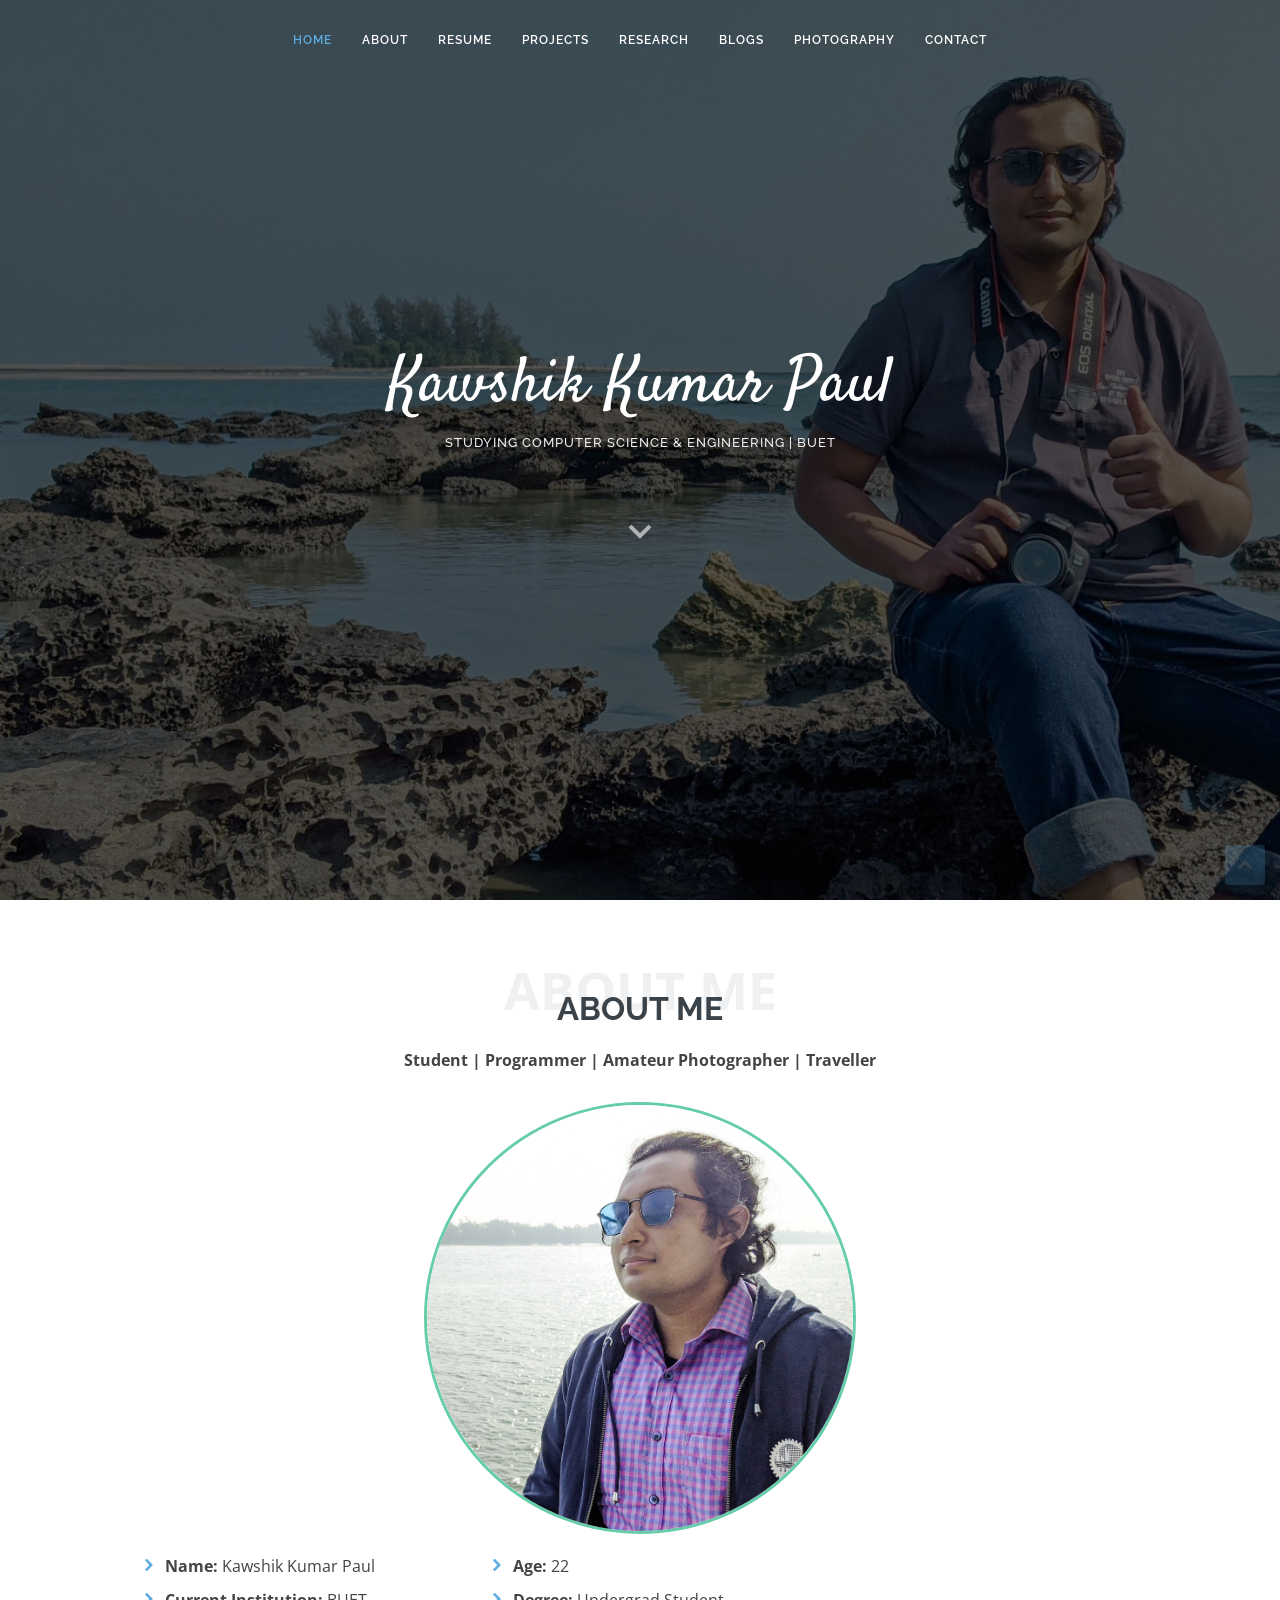
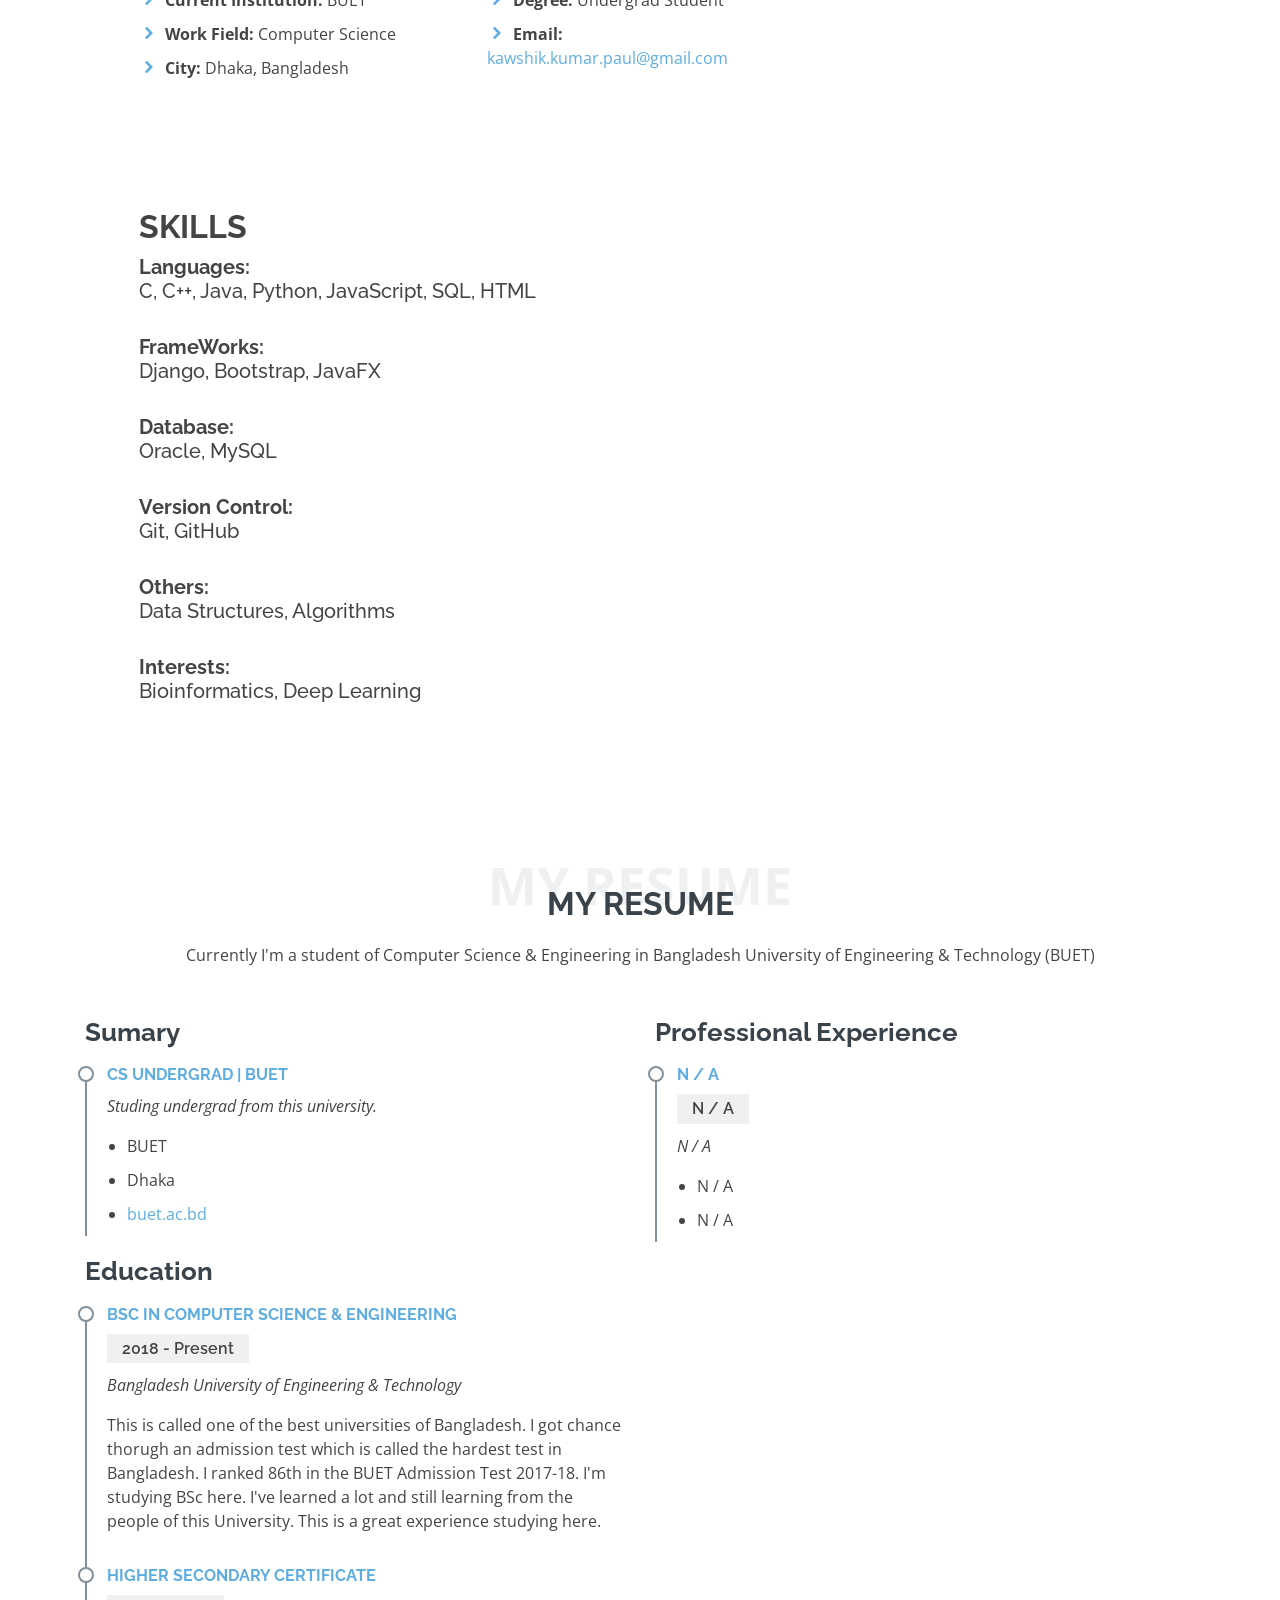
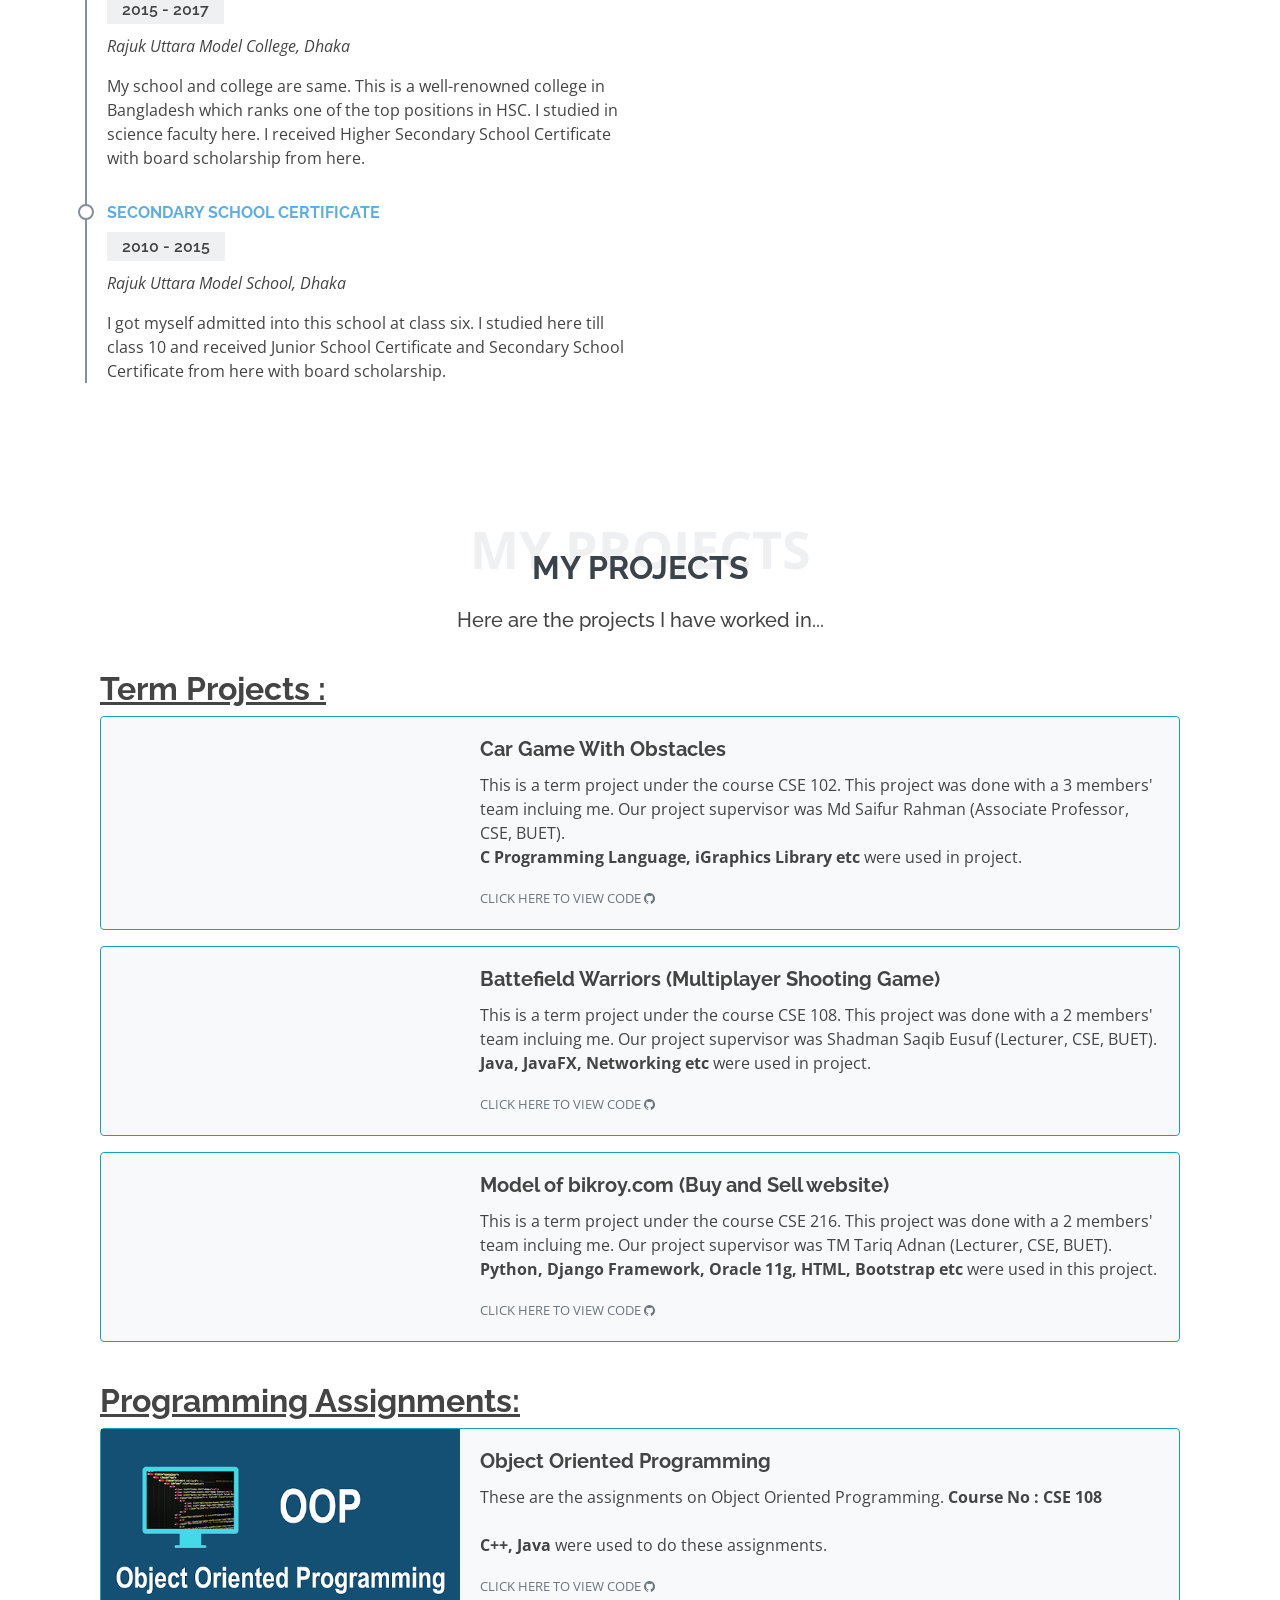
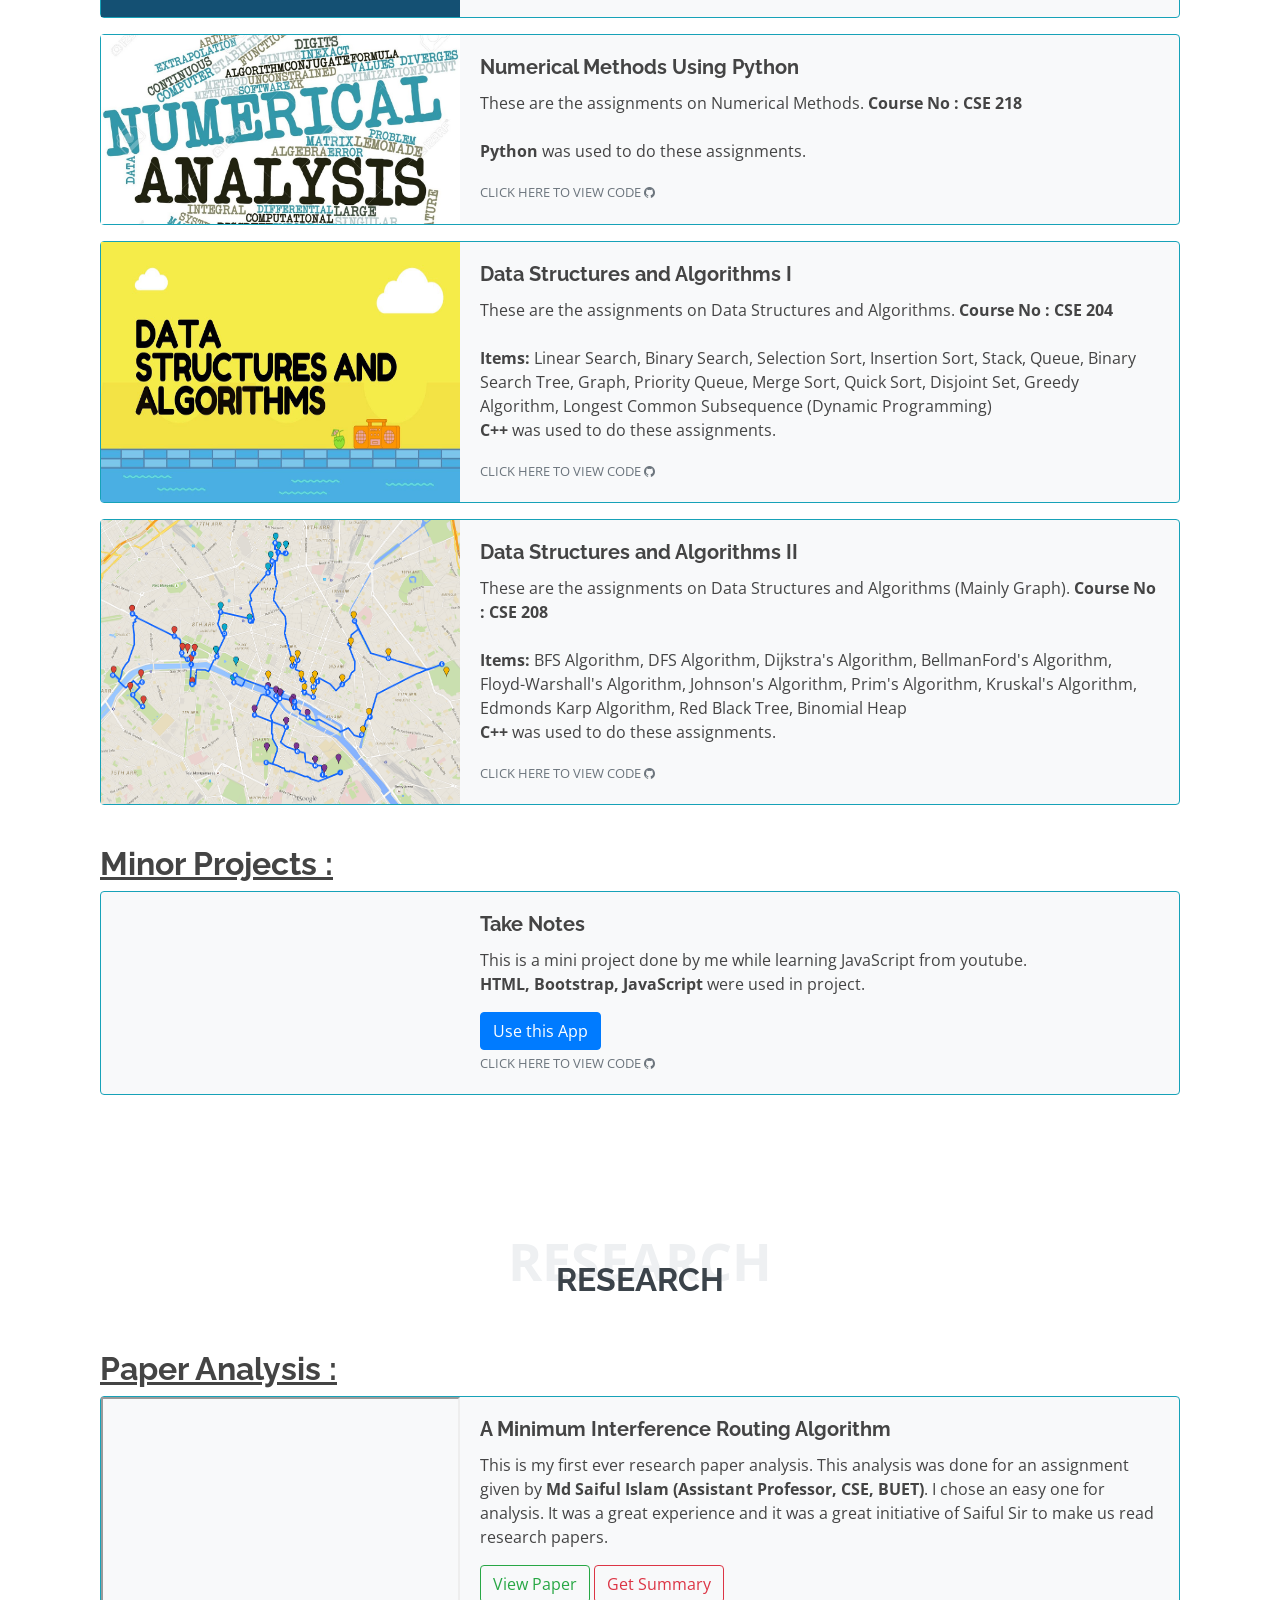
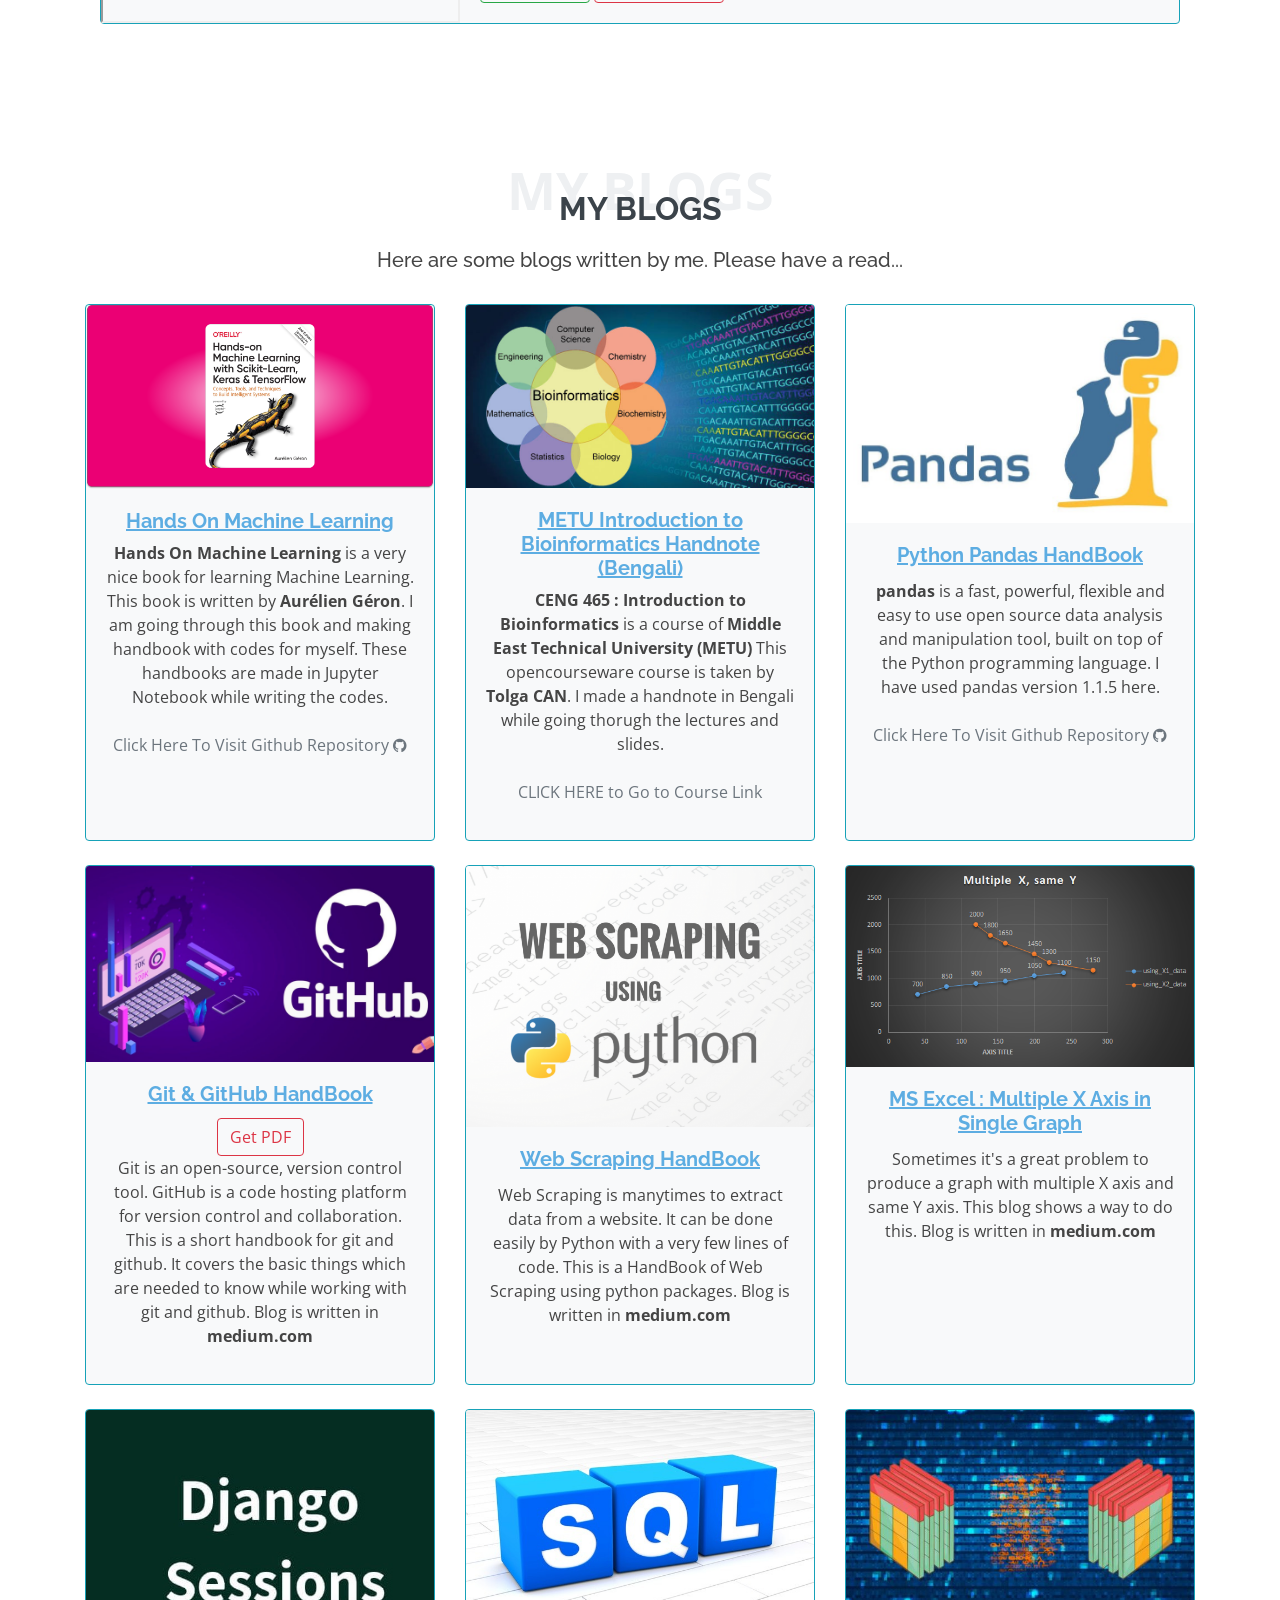
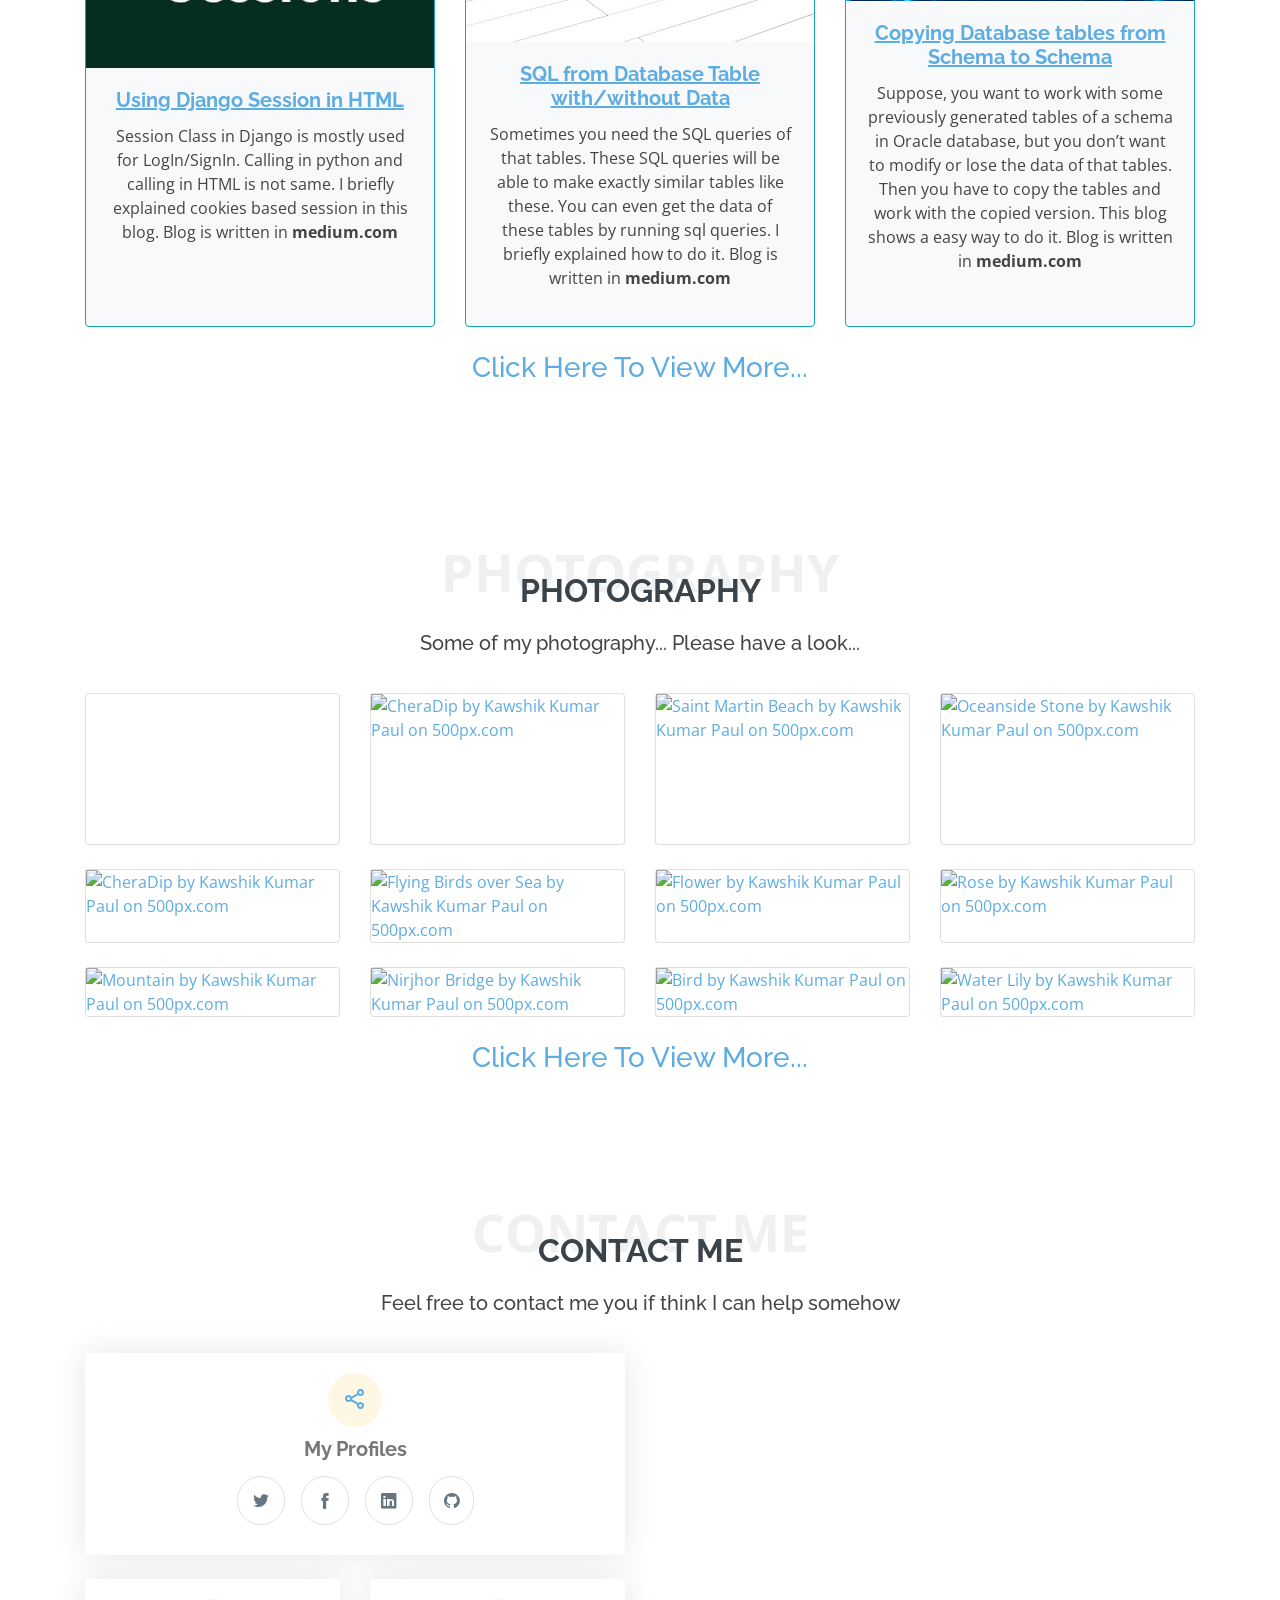
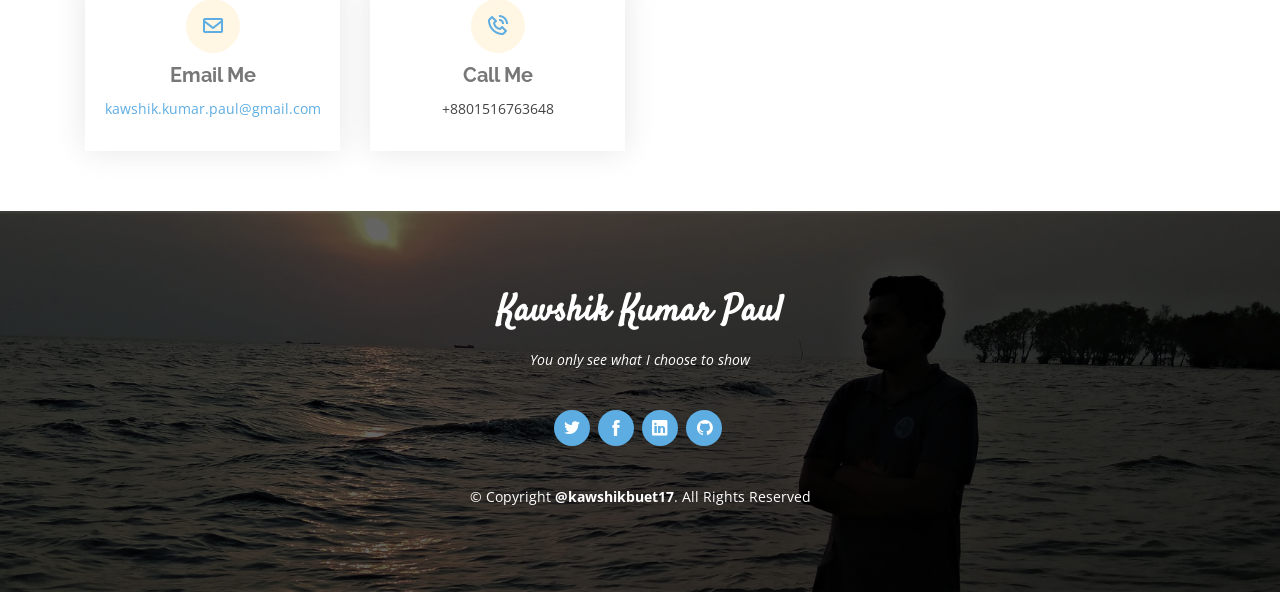
==== index.html @ 58dc5dfc "Portfolio Reuploaded" ====
<!DOCTYPE html>
<html lang="en">

<head>
  <meta charset="utf-8">
  <meta content="width=device-width, initial-scale=1.0, minimum-scale=1.0" name="viewport">

  <title>Kawshik Kumar Paul</title>
  <meta property="og:image" content="assets/img/hero-bg2.jpg">
  <meta content="Hi, I am Kawshik Kumar Paul. Welcome to my portfolio website. I am currently studying Computer Science & Engineering in Bangladesh University Of Engineering & Technology (BUET). This site contains my resume and some other stuffs (Photography, Blogs etc) of me." name="description">
  
  <meta content="" name="keywords">

  <!-- Favicons -->
  <link href="assets/img/myicon.jpg" rel="icon">
  <link href="assets/img/myicon.png" rel="icon">

  <!-- Google Fonts -->
  <link
    href="https://fonts.googleapis.com/css?family=Open+Sans:300,300i,400,400i,600,600i,700,700i|Raleway:300,300i,400,400i,500,500i,600,600i,700,700i|Satisfy"
    rel="stylesheet">

  <!-- Vendor CSS Files -->
  <link href="assets/vendor/bootstrap/css/bootstrap.min.css" rel="stylesheet">
  <link href="assets/vendor/icofont/icofont.min.css" rel="stylesheet">
  <link href="assets/vendor/boxicons/css/boxicons.min.css" rel="stylesheet">
  <link href="assets/vendor/owl.carousel/assets/owl.carousel.min.css" rel="stylesheet">
  <link href="assets/vendor/venobox/venobox.css" rel="stylesheet">

  <!-- Template Main CSS File -->
  <link href="assets/css/style.css" rel="stylesheet">

  <!-- =======================================================
  * Template Name: Laura - v2.2.0
  * Template URL: https://bootstrapmade.com/laura-free-creative-bootstrap-theme/
  * Author: BootstrapMade.com
  * License: https://bootstrapmade.com/license/
  ======================================================== -->
</head>

<body>
  <!-- Fb post embedding -->
  <div id="fb-root"></div>
  <script async defer crossorigin="anonymous" src="https://connect.facebook.net/en_US/sdk.js#xfbml=1&version=v9.0"
    nonce="M2SsOrXD"></script>
  <!-- Fb post embedding -->

  <!-- ======= Header ======= -->
  <header id="header" class="fixed-top  d-flex justify-content-center align-items-center header-transparent">

    <nav class="nav-menu d-none d-lg-block">
      <ul>
        <!-- <li class="active"><a href="index.html">Home</a></li> -->
        <li class="active"><a href="#hero">Home</a></li>
        <li><a href="#about">About</a></li>
        <li><a href="#resume">Resume</a></li>
        <li><a href="#projects">Projects</a></li>
        <li><a href="#research">Research</a></li>
        <li><a href="#blogs">Blogs</a></li>
        <li><a href="#photography">Photography</a></li>
        <li><a href="#contact">Contact</a></li>

      </ul>
    </nav><!-- .nav-menu -->

  </header><!-- End Header -->

  <!-- ======= Hero Section ======= -->
  <section id="hero">
    <div class="hero-container">
      <h1>Kawshik Kumar Paul</h1>
      <h2>Studying Computer Science & Engineering | BUET</h2>
      <a href="#about" class="btn-scroll scrollto" title="Scroll Down"><i class="bx bx-chevron-down"></i></a>
    </div>
  </section><!-- End Hero -->

  <main id="main">

    <!-- ======= About Me Section ======= -->
    <section id="about" class="about">
      <div class="container">

        <div class="section-title">
          <span>About Me</span>
          <h2>About Me</h2>
          <p><b>Student | Programmer | Amateur Photographer | Traveller</b></p>
        </div>

        <div class="col">
          <center>

          <!-- <div class="image col-lg-4 d-flex align-items-stretch justify-content-center justify-content-lg-start"></div> --> 

          <img src="assets/img/me.jpg" alt="Kawshik Image" class="rounded-circle" style="border-width: thick; border: medium solid mediumaquamarine; min-width: 200px; max-width: 40%; max-height: 40%;">
        
        </center>
        
          <div class="col-lg-8 d-flex flex-column align-items-stretch">
            <div class="content pl-lg-4 d-flex flex-column justify-content-center">
              <div class="row">
                <div class="col-lg-6">
                  <ul>
                    <li><i class="icofont-rounded-right"></i> <strong>Name:</strong> Kawshik Kumar Paul</li>
                    <li><i class="icofont-rounded-right"></i> <strong>Current Institution:</strong> BUET</li>
                    <li><i class="icofont-rounded-right"></i> <strong>Work Field:</strong> Computer Science</li>
                    <li><i class="icofont-rounded-right"></i> <strong>City:</strong> Dhaka, Bangladesh</li>
                  </ul>
                </div>
                <div class="col-lg-6">
                  <ul>
                    <li><i class="icofont-rounded-right"></i> <strong>Age:</strong> 22</li>
                    <li><i class="icofont-rounded-right"></i> <strong>Degree:</strong> Undergrad Student</li>
                    <li><i class="icofont-rounded-right"></i> <strong>Email:</strong> <a
                        href="mailto:kawshik.kumar.paul@gmail.com">kawshik.kumar.paul@gmail.com</a>
                    </li>
                    <!-- <li><i class="icofont-rounded-right"></i> <strong>Freelance:</strong> Available</li> -->
                  </ul>
                </div>
              </div>
              <div class="row mt-n4">
                <div class="col-md-6 mt-5 d-md-flex align-items-md-stretch">
                  <!-- <div class="count-box">
                    <i class="icofont-simple-smile" style="color: #20b38e;"></i>
                    <span data-toggle="counter-up">65</span>
                    <p><strong>Happy Clients</strong> consequuntur voluptas nostrum aliquid ipsam architecto ut.</p>
                  </div> -->
                </div>

                <div class="col-md-6 mt-5 d-md-flex align-items-md-stretch">
                  <!-- <div class="count-box">
                    <i class="icofont-document-folder" style="color: #8a1ac2;"></i>
                    <span data-toggle="counter-up">85</span>
                    <p><strong>Projects</strong> adipisci atque cum quia aspernatur totam laudantium et quia dere tan</p>
                  </div> -->
                </div>

                <div class="col-md-6 mt-5 d-md-flex align-items-md-stretch">
                  <!-- <div class="count-box">
                    <i class="icofont-clock-time" style="color: #2cbdee;"></i>
                    <span data-toggle="counter-up">12</span>
                    <p><strong>Years of experience</strong> aut commodi quaerat modi aliquam nam ducimus aut voluptate non vel</p>
                  </div> -->
                </div>

                <div class="col-md-6 mt-5 d-md-flex align-items-md-stretch">
                  <!-- <div class="count-box">
                    <i class="icofont-award" style="color: #ffb459;"></i>
                    <span data-toggle="counter-up">15</span>
                    <p><strong>Awards</strong> rerum asperiores dolor alias quo reprehenderit eum et nemo pad der</p>
                  </div> -->
                </div>
              </div>
            </div><!-- End .content-->

            <div class="skills-content pl-lg-4">
              <h2><b>SKILLS</b></h2>
              <h5><b>Languages:</b><br> C, C++, Java, Python, JavaScript, SQL, HTML</h5><br>
              <h5><b>FrameWorks:</b><br> Django, Bootstrap, JavaFX</h5><br>
              <h5><b>Database:</b><br> Oracle, MySQL</h5><br>
              <h5><b>Version Control:</b><br> Git, GitHub</h5><br>
              <h5><b>Others:</b><br> Data Structures, Algorithms</h5><br>
              <h5><b>Interests:</b><br> Bioinformatics, Deep Learning</h5><br>
            </div>

          </div>
        </div>

      </div>
    </section><!-- End About Me Section -->

    <!-- ======= My Resume Section ======= -->
    <section id="resume" class="resume">
      <div class="container">

        <div class="section-title">
          <span>My Resume</span>
          <h2>My Resume</h2>
          <p>Currently I'm a student of Computer Science & Engineering in Bangladesh University of Engineering &
            Technology (BUET)</p>
        </div>

        <div class="row">
          <div class="col-lg-6">
            <h3 class="resume-title">Sumary</h3>
            <div class="resume-item pb-0">
              <h4>CS Undergrad | BUET</h4>
              <p><em>Studing undergrad from this university.</em></p>
              <p>
              <ul>
                <li>BUET</li>
                <li>Dhaka</li>
                <li><a href="https://buet.ac.bd">buet.ac.bd</a></li>
              </ul>
              </p>
            </div>

            <h3 class="resume-title">Education</h3>
            <div class="resume-item">
              <h4>BSc in Computer Science & Engineering</h4>
              <h5>2018 - Present</h5>
              <p><em>Bangladesh University of Engineering & Technology</em></p>
              <p>This is called one of the best universities of Bangladesh. I got chance thorugh an admission test which is
                called the hardest test in Bangladesh. I ranked 86th in the BUET Admission Test 2017-18. I'm studying
                BSc here. I've learned a lot and still learning from the people of this University. This is a great
                experience studying here.</p>
            </div>
            <div class="resume-item">
              <h4>Higher Secondary Certificate</h4>
              <h5>2015 - 2017</h5>
              <p><em>Rajuk Uttara Model College, Dhaka</em></p>
              <p>My school and college are same. This is a well-renowned college in Bangladesh which ranks one of the
                top
                positions in HSC. I studied in science faculty here. I received Higher Secondary School Certificate with
                board scholarship from here.</p>
            </div>
            <div class="resume-item">
              <h4>Secondary School Certificate</h4>
              <h5>2010 - 2015</h5>
              <p><em>Rajuk Uttara Model School, Dhaka</em></p>
              <p>I got myself admitted into this school at class six. I studied here till class 10 and received Junior
                School Certificate and Secondary School Certificate from here with board scholarship.</p>
            </div>
          </div>
          <div class="col-lg-6">
            <h3 class="resume-title">Professional Experience</h3>
            <div class="resume-item">
              <h4>N / A</h4>
              <h5>N / A</h5>
              <p><em>N / A</em></p>
              <p>
              <ul>
                <li>N / A</li>
                <li>N / A</li>
              </ul>
              </p>
            </div>
          </div>
        </div>

      </div>
    </section><!-- End My Resume Section -->

    <!-- ======= My Services Section ======= -->
    <section id="projects" class="projects">
      <div class="container">

        <div class="section-title">
          <span>My Projects</span>
          <h2>My Projects</h2>
          <h5>
            <p>Here are the projects I have worked in...</p>
          </h5>
        </div>

        <div class="col">
          <h2><b><u>Term Projects :</u></b></h2>

          <div class="card mb-3 bg-light border-info" style="max-width: 100%; border-width: 1px;">
            <div class="row no-gutters">
              <div class="col-md-4">
                <iframe width="100%" height="100%" src="https://www.youtube.com/embed/dOCdwkVy5aM" frameborder="0"
                  allow="accelerometer; autoplay; clipboard-write; encrypted-media; gyroscope; picture-in-picture"
                  allowfullscreen></iframe>
              </div>
              <div class="col-md-8">
                <div class="card-body">
                  <h5 class="card-title"><b>Car Game With Obstacles</b></h5>
                  <p class="card-text">This is a term project under the course CSE 102. This project was done with a 3
                    members' team incluing me. Our project supervisor was Md Saifur Rahman (Associate Professor, CSE,
                    BUET).<br><b>C Programming Language, iGraphics Library etc</b> were used in project.</p>
                  <p class="card-text"><a href="https://github.com/kawshikbuet17/iGraphics" target="_blank"><small
                        class="text-muted">CLICK HERE TO VIEW CODE <i class="fa fa-github"></i></small></a></p>
                </div>
              </div>
            </div>
          </div>

          <div class="card mb-3 bg-light border-info" style="max-width: 100%; border-width: 1px;">
            <div class="row no-gutters">
              <div class="col-md-4">
                <iframe width="100%" height="100%" src="https://www.youtube.com/embed/uCixOqLpTJo" frameborder="0"
                  allow="accelerometer; autoplay; clipboard-write; encrypted-media; gyroscope; picture-in-picture"
                  allowfullscreen></iframe>
              </div>
              <div class="col-md-8">
                <div class="card-body">
                  <h5 class="card-title"><b>Battefield Warriors (Multiplayer Shooting Game)</b></h5>
                  <p class="card-text">This is a term project under the course CSE 108. This project was done with a 2
                    members' team incluing me. Our project supervisor was Shadman Saqib Eusuf (Lecturer, CSE,
                    BUET).<br><b>Java, JavaFX, Networking etc</b> were used in project.</p>
                  <p class="card-text"><a href="https://github.com/kawshikbuet17/" target="_blank"><small
                        class="text-muted">CLICK HERE TO VIEW CODE <i class="fa fa-github"></i></small></a></p>
                </div>
              </div>
            </div>
          </div>

          <div class="card mb-3 bg-light border-info" style="max-width: 100%; border-width: 1px;">
            <div class="row no-gutters">
              <div class="col-md-4">
                <iframe width="100%" height="100%" src="https://www.youtube.com/embed/22NUn9adYPw" frameborder="0"
                  allow="accelerometer; autoplay; clipboard-write; encrypted-media; gyroscope; picture-in-picture"
                  allowfullscreen></iframe>
              </div>
              <div class="col-md-8">
                <div class="card-body">
                  <h5 class="card-title"><b>Model of bikroy.com (Buy and Sell website)</b></h5>
                  <p class="card-text">This is a term project under the course CSE 216. This project was done with a 2
                    members' team incluing me. Our project supervisor was TM Tariq Adnan (Lecturer, CSE,
                    BUET).<br><b>Python, Django Framework, Oracle 11g, HTML, Bootstrap etc</b> were used in this
                    project.</p>
                  <p class="card-text"><a href="https://github.com/kawshikbuet17/bikroy" target="_blank"><small
                        class="text-muted">CLICK HERE TO VIEW CODE <i class="fa fa-github"></i></small></a></p>
                </div>
              </div>
            </div>
          </div>

          <br>
          <h2><b><u>Programming Assignments:</u></b></h2>
          <div class="card mb-3 bg-light border-info" style="max-width: 100%; border-width: 1px;">
            <div class="row no-gutters">
              <div class="col-md-4">
                <img src="assets/img/projects/oop.png" height="100%" width="100%" alt="">
              </div>
              <div class="col-md-8">
                <div class="card-body">
                  <h5 class="card-title"><b>Object Oriented Programming</b></h5>
                  <p class="card-text">These are the assignments on Object Oriented Programming. <b>Course No : CSE
                      108</b> <br><br> <b>C++, Java</b> were used to do these assignments.</p>
                  <p class="card-text"><a href="https://github.com/kawshikbuet17/CSE_108" target="_blank"><small
                        class="text-muted">CLICK HERE TO VIEW CODE <i class="fa fa-github"></i></small></a></p>
                </div>
              </div>
            </div>
          </div>
          <div class="card mb-3 bg-light border-info" style="max-width: 100%; border-width: 1px;">
            <div class="row no-gutters">
              <div class="col-md-4">
                <img src="assets/img/projects/numerical_analysis.jpg" height="100%" width="100%" alt="">
              </div>
              <div class="col-md-8">
                <div class="card-body">
                  <h5 class="card-title"><b>Numerical Methods Using Python</b></h5>
                  <p class="card-text">These are the assignments on Numerical Methods.<b> Course No : CSE 218</b>
                    <br><br> <b>Python</b> was used to do these assignments.
                  </p>
                  <p class="card-text"><a href="https://github.com/kawshikbuet17/CSE_218" target="_blank"><small
                        class="text-muted">CLICK HERE TO VIEW CODE <i class="fa fa-github"></i></small></a></p>
                </div>
              </div>
            </div>
          </div>

          <div class="card mb-3 bg-light border-info" style="max-width: 100%; border-width: 1px;">
            <div class="row no-gutters">
              <div class="col-md-4">
                <img src="assets/img/projects/dsai.jpeg" height="100%" width="100%" alt="">
              </div>
              <div class="col-md-8">
                <div class="card-body">
                  <h5 class="card-title"><b>Data Structures and Algorithms I</b></h5>
                  <p class="card-text">These are the assignments on Data Structures and Algorithms.<b> Course No : CSE
                      204</b>
                    <br>
                    <br><b>Items:</b> Linear Search, Binary Search, Selection Sort, Insertion Sort, Stack, Queue, Binary
                    Search Tree, Graph, Priority Queue, Merge Sort, Quick Sort, Disjoint Set, Greedy Algorithm, Longest
                    Common Subsequence (Dynamic Programming)
                    <br>
                    <b>C++</b> was used to do these assignments.
                  </p>
                  <p class="card-text"><a href="https://github.com/kawshikbuet17/CSE_204" target="_blank"><small
                        class="text-muted">CLICK HERE TO VIEW CODE <i class="fa fa-github"></i></small></a></p>
                </div>
              </div>
            </div>
          </div>
          <div class="card mb-3 bg-light border-info" style="max-width: 100%; border-width: 1px;">
            <div class="row no-gutters">
              <div class="col-md-4">
                <img src="assets/img/projects/dsaii.png" height="100%" width="100%" alt="">
              </div>
              <div class="col-md-8">
                <div class="card-body">
                  <h5 class="card-title"><b>Data Structures and Algorithms II</b></h5>
                  <p class="card-text">These are the assignments on Data Structures and Algorithms (Mainly Graph).<b>
                      Course No : CSE 208</b>
                    <br><br><b>Items:</b> BFS Algorithm, DFS Algorithm, Dijkstra's Algorithm, BellmanFord's Algorithm,
                    Floyd-Warshall's Algorithm, Johnson's Algorithm, Prim's Algorithm, Kruskal's Algorithm, Edmonds Karp
                    Algorithm, Red Black Tree, Binomial Heap
                    <br><b>C++</b> was used to do these assignments.
                  </p>
                  <p class="card-text"><a href="https://github.com/kawshikbuet17/CSE_208" target="_blank"><small
                        class="text-muted">CLICK HERE TO VIEW CODE <i class="fa fa-github"></i></small></a></p>
                </div>
              </div>
            </div>
          </div>

          <br>
          <h2><b><u>Minor Projects :</u></b></h2>
          <div class="card mb-3 bg-light border-info" style="max-width: 100%; border-width: 1px;">
            <div class="row no-gutters">
              <div class="col-md-4">
                <iframe width="100%" height="100%" src="https://www.youtube.com/embed/qnLALrU5X2U" frameborder="0"
                  allow="accelerometer; autoplay; clipboard-write; encrypted-media; gyroscope; picture-in-picture"
                  allowfullscreen></iframe>
              </div>
              <div class="col-md-8">
                <div class="card-body">
                  <h5 class="card-title"><b>Take Notes</b></h5>
                  <p class="card-text">This is a mini project done by me while learning JavaScript from
                    youtube.<br><b>HTML, Bootstrap, JavaScript</b> were used in project.</p>
                  <a href="assets/projects/take_notes/take_notes.html" target="_blank" type="button"
                    class="btn btn-primary">Use this App</a>
                  <p class="card-text"><a href="https://github.com/kawshikbuet17/iGraphics" target="_blank"><small
                        class="text-muted">CLICK HERE TO VIEW CODE <i class="fa fa-github"></i></small></a></p>
                </div>
              </div>
            </div>
          </div>
        </div>
      </div>
    </section><!-- End My Services Section -->

    <!-- ======= Testimonials Section ======= -->
    <!-- <section id="testimonials" class="testimonials">
      <div class="container">

        <div class="owl-carousel testimonials-carousel">

          <div class="testimonial-item">
            <img src="assets/img/testimonials/testimonials-1.jpg" class="testimonial-img" alt="">
            <h3>Saul Goodman</h3>
            <h4>Ceo &amp; Founder</h4>
            <p>
              <i class="bx bxs-quote-alt-left quote-icon-left"></i>
              Proin iaculis purus consequat sem cure digni ssim donec porttitora entum suscipit rhoncus. Accusantium quam, ultricies eget id, aliquam eget nibh et. Maecen aliquam, risus at semper.
              <i class="bx bxs-quote-alt-right quote-icon-right"></i>
            </p>
          </div>

          <div class="testimonial-item">
            <img src="assets/img/testimonials/testimonials-2.jpg" class="testimonial-img" alt="">
            <h3>Sara Wilsson</h3>
            <h4>Designer</h4>
            <p>
              <i class="bx bxs-quote-alt-left quote-icon-left"></i>
              Export tempor illum tamen malis malis eram quae irure esse labore quem cillum quid cillum eram malis quorum velit fore eram velit sunt aliqua noster fugiat irure amet legam anim culpa.
              <i class="bx bxs-quote-alt-right quote-icon-right"></i>
            </p>
          </div>

          <div class="testimonial-item">
            <img src="assets/img/testimonials/testimonials-3.jpg" class="testimonial-img" alt="">
            <h3>Jena Karlis</h3>
            <h4>Store Owner</h4>
            <p>
              <i class="bx bxs-quote-alt-left quote-icon-left"></i>
              Enim nisi quem export duis labore cillum quae magna enim sint quorum nulla quem veniam duis minim tempor labore quem eram duis noster aute amet eram fore quis sint minim.
              <i class="bx bxs-quote-alt-right quote-icon-right"></i>
            </p>
          </div>

          <div class="testimonial-item">
            <img src="assets/img/testimonials/testimonials-4.jpg" class="testimonial-img" alt="">
            <h3>Matt Brandon</h3>
            <h4>Freelancer</h4>
            <p>
              <i class="bx bxs-quote-alt-left quote-icon-left"></i>
              Fugiat enim eram quae cillum dolore dolor amet nulla culpa multos export minim fugiat minim velit minim dolor enim duis veniam ipsum anim magna sunt elit fore quem dolore labore illum veniam.
              <i class="bx bxs-quote-alt-right quote-icon-right"></i>
            </p>
          </div>

          <div class="testimonial-item">
            <img src="assets/img/testimonials/testimonials-5.jpg" class="testimonial-img" alt="">
            <h3>John Larson</h3>
            <h4>Entrepreneur</h4>
            <p>
              <i class="bx bxs-quote-alt-left quote-icon-left"></i>
              Quis quorum aliqua sint quem legam fore sunt eram irure aliqua veniam tempor noster veniam enim culpa labore duis sunt culpa nulla illum cillum fugiat legam esse veniam culpa fore nisi cillum quid.
              <i class="bx bxs-quote-alt-right quote-icon-right"></i>
            </p>
          </div>

        </div>

      </div>
    </section> -->
    <!-- End Testimonials Section -->

    <!-- ======= My Portfolio Section ======= -->
    <section id="research" class="research">
      <div class="container">

        <div class="section-title">
          <span>Research</span>
          <h2>Research</h2>

          <!-- <h5>
            <p>No Research Work Available :) </p>
          </h5> -->

        </div>

        <div class="col">
          <h2><b><u>Paper Analysis :</u></b></h2>

          <div class="card mb-3 bg-light border-info" style="max-width: 100%; border-width: 1px;">
            <div class="row no-gutters">
              <div class="col-md-4">
                <iframe width="100%" height="100%" src="assets/blogs/routing_algo_summary.pdf" type="application/pdf"></iframe>
              </div>
              <div class="col-md-8">
                <div class="card-body">
                  <h5 class="card-title"><b>A Minimum Interference Routing Algorithm</b></h5>
                  <p class="card-text">This is my first ever research paper analysis. This analysis was done for an assignment given by <b>Md Saiful Islam (Assistant Professor, CSE, BUET)</b>. I chose an easy one for analysis. It was a great experience and it was a great initiative of Saiful Sir to make us read research papers.<br>
                  </p>
                  <a href="https://www.researchgate.net/publication/4081286_A_Minimum_Interference_Routing_algorithm" target="_blank" type="button" class="btn btn-outline-success">View Paper</a>
                  <a href="assets/blogs/routing_algo_summary.pdf" target="_blank" type="button" class="btn btn-outline-danger">Get Summary</a>
                  
                </div>
              </div>
            </div>
          </div>
        </div>

      </div>
    </section><!-- End My Portfolio Section -->


    <!-- ======= My Portfolio Section ======= -->
    <section id="blogs" class="blogs">
      <div class="container">

        <div class="section-title">
          <span>My Blogs</span>
          <h2>My Blogs</h2>
          <center>
            <h5>Here are some blogs written by me. Please have a read...</h5><br>
            <div class="row row-cols-1 row-cols-md-3">
              <div class="col mb-4">
                <div class="card h-100  bg-light mb-3 border-info" style="border-width: 1px;">
                  <img src="assets/img/blogs/hands_on_ml_blog.jpg" class="card-img-top" alt="GitHub Image">
                  <div class="card-body">


                    <!-- Button trigger modal -->
                    <a href="/assets/blogs/" data-toggle="modal"
                      data-target="#staticBackdrop">
                      <h5><b><u>Hands On Machine
                            Learning</u></b></h5>
                    </a>

                    <!-- Modal -->
                    <div class="modal fade" id="staticBackdrop" data-backdrop="static" data-keyboard="false"
                      tabindex="-1" aria-labelledby="staticBackdropLabel" aria-hidden="true">
                      <div class="modal-dialog modal-dialog-centered modal-dialog-scrollable">
                        <div class="modal-content">
                          <div class="modal-header">
                            <h5 class="modal-title" id="staticBackdropLabel">Hands On Machine Learning</h5>
                            <!-- <button type="button" class="close" data-dismiss="modal" aria-label="Close">
                              <span aria-hidden="true">&times;</span> -->
                            <button type="button" data-dismiss="modal">&#10060;</button>
                            </button>
                          </div>
                          <div class="modal-body">
                            <p>This book pdf is kept in my WPS Office drive with line highlights and annotations. You can read online via browser without downloading.</p>
                            <h5> <a class="btn btn-danger my-2" href="https://s.docworkspace.com/d/IC3k1KlVgP_EgQY?from=drive 
                              [File] Hands-On Machine Learning with Scikit-Learn, Keras, and TensorFlow, 2nd Edition by Aurélien Géron (z-lib.org).pdf" target="_blank">Book PDF (Read Online)</a> </h5>
                            <hr>

                            <h5>Chapter 2 : End to End ML Project</h5>
                            <p>This ML Project is done with the Housing Dataset of California. <a
                                href="https://github.com/kawshikbuet17/Hands_On_Machine_Learning" target="_blank"
                                role="button" class="btn btn-info popover-test" title="Popover title"
                                data-content="Popover body content is set in this attribute.">Click Here</a> to see the
                              handbook.</p>
                            <p>To view code from github <a
                                href="https://github.com/kawshikbuet17/Hands_On_Machine_Learning" target="_blank"
                                role="button" class="btn btn-success popover-test" title="Popover title"
                                data-content="Popover body content is set in this attribute.">Click Here <i
                                  class="fa fa-github"></i></a></p>
                            <hr>

                            <h5>Chapter 3 : Classification</h5>
                            <p>This ML Project is done with the MNIST Dataset <a
                                href="https://github.com/kawshikbuet17/Hands_On_Machine_Learning" target="_blank"
                                role="button" class="btn btn-info popover-test" title="Popover title"
                                data-content="Popover body content is set in this attribute.">Click Here</a> to see the
                              handbook.</p>
                            <p>To view code from github <a
                                href="https://github.com/kawshikbuet17/Hands_On_Machine_Learning" target="_blank"
                                role="button" class="btn btn-success popover-test" title="Popover title"
                                data-content="Popover body content is set in this attribute.">Click Here <i
                                  class="fa fa-github"></i></a></p>

                          </div>
                          <div class="modal-footer">
                            <button type="button" class="btn btn-secondary" data-dismiss="modal">Close</button>
                          </div>
                        </div>
                      </div>
                    </div>

                    <p class="card-text"><b>Hands On Machine Learning</b> is a very nice book for learning Machine
                      Learning. This book is written by <b>Aurélien Géron</b>. I am going through this book and making
                      handbook with codes for myself. These handbooks are made in Jupyter Notebook while writing the
                      codes.<br><br><a href="https://github.com/kawshikbuet17/Hands_On_Machine_Learning" target="_blank"
                        class="text-muted">Click Here To Visit Github Repository <i class="fa fa-github"></i></a>
                    </p>
                  </div>
                </div>
              </div>


              <div class="col mb-4">
                <div class="card h-100  bg-light mb-3 border-info" style="border-width: 1px;">
                  <img src="assets/img/blogs/metu_bioinformatics_blog.jpg" class="card-img-top" alt="GitHub Image">
                  <div class="card-body">


                    <!-- Button trigger modal -->
                    <a href="blog" data-toggle="modal"
                      data-target="#staticBackdrop1">
                      <h5><b><u>METU Introduction to Bioinformatics Handnote (Bengali)</u></b></h5>
                    </a>

                    <!-- Modal -->
                    <div class="modal fade" id="staticBackdrop1" data-backdrop="static" data-keyboard="false"
                      tabindex="-1" aria-labelledby="staticBackdropLabel" aria-hidden="true">
                      <div class="modal-dialog modal-dialog-centered modal-dialog-scrollable">
                        <div class="modal-content">
                          <div class="modal-header">
                            <h5 class="modal-title" id="staticBackdropLabel">METU Introduction to Bioinformatics</h5>
                            <!-- <button type="button" class="close" data-dismiss="modal" aria-label="Close">
                              <span aria-hidden="true">&times;</span> -->
                            <button type="button" data-dismiss="modal">&#10060;</button>
                            </button>
                          </div>
                          <div class="modal-body">

                            <h4><b>Slides and Lecture Videos</b></h4>
                            <p>I have collected the lecture videos and slides and saved in my google drive. <br><a
                                href="https://drive.google.com/drive/folders/1dqIbekzQlfGy7Q1FYWizAFlwviH-Xdtm" target="_blank"
                                role="button" class="btn btn-danger popover-test" title="Popover title"
                                data-content="Popover body content is set in this attribute.">Go To Drive Link</a></p>
                            <hr>

                            <h5>Topic : Suffix Tree & Suffix Array</h5>
                            <p>First go through the slide and use this Bengali Handnote as a supporting stuff. <a
                                href="https://documentcloud.adobe.com/link/review?uri=urn:aaid:scds:US:ba5b32ef-9b5c-4e7a-aae0-e30910374edd" target="_blank"
                                role="button" class="btn btn-info popover-test" title="Popover title"
                                data-content="Popover body content is set in this attribute.">Click Here</a> to see the
                              handnote.</p>
                              <hr>

                              <h5>Topic : Patterns, Profiles, Multiple Alignments</h5>
                            <p>First go through the slide and use this Bengali Handnote as a supporting stuff. <a
                                href="https://documentcloud.adobe.com/link/review?uri=urn:aaid:scds:US:7dfc400d-7e64-4f06-88e6-f334442d1f20" target="_blank"
                                role="button" class="btn btn-info popover-test" title="Popover title"
                                data-content="Popover body content is set in this attribute.">Click Here</a> to see the
                              handnote.</p>
                              <hr>

                              <h5>Topic : Hidden Markov Models</h5>
                            <p>First go through the slide and use this Bengali Handnote as a supporting stuff. <a
                                href="https://documentcloud.adobe.com/link/review?uri=urn:aaid:scds:US:4e840830-de15-44c3-b464-cac7d1798f03" target="_blank"
                                role="button" class="btn btn-info popover-test" title="Popover title"
                                data-content="Popover body content is set in this attribute.">Click Here</a> to see the
                              handnote.</p>
                              <hr>

                              <h5>Topic : Multiple Sequence Alignment Algorithms</h5>
                            <p>First go through the slide and use this Bengali Handnote as a supporting stuff. <a
                                href="https://documentcloud.adobe.com/link/review?uri=urn:aaid:scds:US:435f042b-69e7-4c44-acb5-a26d3919ba7c" target="_blank"
                                role="button" class="btn btn-info popover-test" title="Popover title"
                                data-content="Popover body content is set in this attribute.">Click Here</a> to see the
                              handnote.</p>
                              <hr>

                              <h5>Topic : Phylogenetic Trees</h5>
                            <p>First go through the slide and use this Bengali Handnote as a supporting stuff. <a
                                href="https://documentcloud.adobe.com/link/review?uri=urn:aaid:scds:US:a808ea00-1fa8-45d7-bdad-cb24a9fdcb01" target="_blank"
                                role="button" class="btn btn-info popover-test" title="Popover title"
                                data-content="Popover body content is set in this attribute.">Click Here</a> to see the
                              handnote.</p>
                              <hr>

                              <h5>Topic : Protein Structures</h5>
                            <p>First go through the slide and use this Bengali Handnote as a supporting stuff. <a
                                href="https://documentcloud.adobe.com/link/review?uri=urn:aaid:scds:US:17a60a9d-d9f9-4455-a137-d7f47f9d040c" target="_blank"
                                role="button" class="btn btn-info popover-test" title="Popover title"
                                data-content="Popover body content is set in this attribute.">Click Here</a> to see the
                              handnote.</p>
                              <hr>

                              <h5>Topic : Microarrays</h5>
                            <p>First go through the slide and use this Bengali Handnote as a supporting stuff. <a
                                href="https://documentcloud.adobe.com/link/review?uri=urn:aaid:scds:US:eece3c92-9af9-4166-bfdc-f25236150791" target="_blank"
                                role="button" class="btn btn-info popover-test" title="Popover title"
                                data-content="Popover body content is set in this attribute.">Click Here</a> to see the
                              handnote.</p>
                      

                          </div>
                          <div class="modal-footer">
                            <button type="button" class="btn btn-secondary" data-dismiss="modal">Close</button>
                          </div>
                        </div>
                      </div>
                    </div>

                    <p class="card-text"><b>CENG 465 : Introduction to Bioinformatics</b> is a course of <b>Middle East Technical University (METU)</b> This opencourseware course is taken by <b>Tolga CAN</b>. I made a handnote in Bengali while going thorugh the lectures and slides. <br><br><a href="https://ocw.metu.edu.tr/course/view.php?id=37" target="_blank"
                        class="text-muted">CLICK HERE to Go to Course Link</a>
                    </p>
                  </div>
                </div>
              </div>

              <div class="col mb-4">
                <div class="card h-100  bg-light mb-3 border-info" style="border-width: 1px;">
                  <img src="assets/img/blogs/pandas_handbook_blog.jpg" class="card-img-top" alt="GitHub Image">
                  <div class="card-body">
                    <a href="/assets/blogs/pandas_handbook_jupyter.html" target="_blank">
                      <h5 class="card-title" style="text-decoration-color: black;"><b><u>Python Pandas HandBook</u></b>
                      </h5>
                    </a>
                    <p class="card-text"><b>pandas</b> is a fast, powerful, flexible and easy to use open source data
                      analysis and manipulation tool, built on top of the Python programming language. I have used
                      pandas version 1.1.5 here. <br><br><a
                        href="https://github.com/kawshikbuet17/Python/tree/master/pandas" target="_blank"
                        class="text-muted">Click Here To Visit Github Repository <i class="fa fa-github"></i></a>
                    </p>
                  </div>
                </div>
              </div>
              <div class="col mb-4">
                <div class="card h-100  bg-light mb-3 border-info" style="border-width: 1px;">
                  <img src="assets/img/blogs/git_github_blog.jpg" class="card-img-top" alt="GitHub Image">
                  <div class="card-body">
                    <a href="https://kawshikbuet17.medium.com/git-and-github-handbook-ca10b28378d6" target="_blank">
                      <h5 class="card-title" style="text-decoration-color: black;"><b><u>Git & GitHub HandBook</u></b>
                      </h5>
                    </a>
                    <a href="assets/blogs/git_handbook_kawshik_pdf.pdf" target="_blank" type="button" class="btn btn-outline-danger">Get PDF</a>
                    <p class="card-text">Git is an open-source, version control tool. GitHub is a code hosting platform
                      for version control and collaboration. This is a short handbook for git and github. It covers the
                      basic things which are needed to know while working with git and github. Blog is written in
                      <b>medium.com</b>
                      
                    </p>
                  </div>
                </div>
              </div>
              <div class="col mb-4">
                <div class="card h-100  bg-light mb-3 border-info" style="border-width: 1px;">
                  <img src="assets/img/blogs/webscraping_blog.jpg" class="card-img-top" alt="GitHub Image">
                  <div class="card-body">
                    <a href="https://kawshikbuet17.medium.com/web-scraping-handbook-90381d2e4d4f" target="_blank">
                      <h5 class="card-title"><b><u>Web Scraping HandBook</u></b></h5>
                    </a>
                    <p class="card-text">Web Scraping is manytimes to extract data from a website. It can be done easily
                      by Python with a very few lines of code. This is a HandBook of Web Scraping using python packages.
                      Blog is written in <b>medium.com</b></p>
                  </div>
                </div>
              </div>

              <div class="col mb-4">
                <div class="card h-100  bg-light mb-3 border-info" style="border-width: 1px;">
                  <img src="assets/img/blogs/multiple_x_axis_blog.jpg" class="card-img-top" alt="GitHub Image">
                  <div class="card-body">
                    <a href="https://kawshikbuet17.medium.com/ms-excel-use-multiple-x-axis-in-a-single-graph-1bb28594c768"
                      target="_blank">
                      <h5 class="card-title"><b><u>MS Excel : Multiple X Axis in Single Graph</u></b></h5>
                    </a>
                    <p class="card-text">Sometimes it's a great problem to produce a graph with multiple X axis and same
                      Y axis. This blog shows a way to do this. Blog is written in <b>medium.com</b></p>
                  </div>
                </div>
              </div>

              <div class="col mb-4">
                <div class="card h-100  bg-light mb-3 border-info" style="border-width: 1px;">
                  <img src="assets/img/blogs/django_session_blog.jpg" class="card-img-top" alt="GitHub Image">
                  <div class="card-body">
                    <a href="https://kawshikbuet17.medium.com/django-use-django-session-in-html-and-views-py-59b8735ae437"
                      target="_blank">
                      <h5 class="card-title"><b><u>Using Django Session in HTML</u></b></h5>
                    </a>
                    <p class="card-text">Session Class in Django is mostly used for LogIn/SignIn. Calling in python and
                      calling in HTML is not same. I briefly explained cookies based session in this blog. Blog is
                      written in <b>medium.com</b></p>
                  </div>
                </div>
              </div>

              <div class="col mb-4">
                <div class="card h-100  bg-light mb-3 border-info" style="border-width: 1px;">
                  <img src="assets/img/blogs/sql_from_table_blog.jpg" class="card-img-top" alt="GitHub Image">
                  <div class="card-body">
                    <a href="https://kawshikbuet17.medium.com/database-get-sql-from-a-created-table-with-without-data-insertion-6acf0a3d6a22"
                      target="_blank">
                      <h5 class="card-title"><b><u>SQL from Database Table with/without Data</u></b></h5>
                    </a>
                    <p class="card-text">Sometimes you need the SQL queries of that tables. These SQL queries will be
                      able to make exactly similar tables like these. You can even get the data of these tables by
                      running sql queries. I briefly explained how to do it. Blog is written in <b>medium.com</b></p>
                  </div>
                </div>
              </div>

              <div class="col mb-4">
                <div class="card h-100  bg-light mb-3 border-info" style="border-width: 1px;">
                  <img src="assets/img/blogs/copying_tables_blog.jpg" class="card-img-top" alt="GitHub Image">
                  <div class="card-body">
                    <a href="https://kawshikbuet17.medium.com/oracle-copying-tables-from-a-schema-to-another-schema-with-data-94409aed61ff"
                      target="_blank">
                      <h5 class="card-title"><b><u>Copying Database tables from Schema to Schema</u></b></h5>
                    </a>
                    <p class="card-text">Suppose, you want to work with some previously generated tables of a schema in
                      Oracle database, but you don’t want to modify or lose the data of that tables. Then you have to
                      copy the tables and work with the copied version. This blog shows a easy way to do it. Blog is
                      written in <b>medium.com</b></p>
                  </div>
                </div>
              </div>
            </div>
            <a href="https://kawshikbuet17.medium.com" target="_blank">
              <h3>Click Here To View More...</h3>
            </a>
          </center>
        </div>
      </div>
    </section><!-- End My Portfolio Section -->



    <!-- ======= My Portfolio Section ======= -->
    <section id="photography" class="photography">
      <div class="container">
        <div class="section-title">
          <span>Photography</span>
          <h2>Photography</h2>
          <h5>
            <p>Some of my photography... Please have a look...</p>
          </h5>
        </div>

        <div class="row row-cols-1 row-cols-md-4">

          <!-- <div class="col mb-4">
            <div class="card h-100">
              <center>
                <div class="fb-post" data-href="https://www.facebook.com/kawshik.paul.kkp/posts/2945352952355176"
                  width="100%" height="100%" data-show-text="false">
                  <blockquote cite="https://www.facebook.com/kawshik.paul.kkp/posts/2945352952355176"
                    class="fb-xfbml-parse-ignore">
                    <p>#ছেড়াদ্বীপ
                      #3d
                      See Original : https://photos.app.goo.gl/H1Q55QRVERZwSgsQ9</p>Posted by <a
                      href="https://www.facebook.com/kawshik.paul.kkp">Kawshik Kumar Paul</a> on&nbsp;<a
                      href="https://www.facebook.com/kawshik.paul.kkp/posts/2945352952355176">Saturday, February 6,
                      2021</a>
                  </blockquote>
                </div>
              </center>
            </div>
          </div> -->

          <div class="col mb-4">
            <div class="card h-100">
              <iframe
                src="https://www.facebook.com/plugins/video.php?height=314&href=https%3A%2F%2Fwww.facebook.com%2Fkawshik.paul.kkp%2Fvideos%2F2943643739192764%2F&show_text=false&width=560"
                width="100%" height="100%" style="border:none;overflow:hidden" scrolling="no" frameborder="0"
                allowfullscreen="true" allow="autoplay; clipboard-write; encrypted-media; picture-in-picture; web-share"
                allowFullScreen="true"></iframe>
            </div>
          </div>

          <div class="col mb-4">
            <div class="card h-100">
              <a href='https://500px.com/photo/1028414863/cheradip-by-kawshik-kumar-paul'
                alt='CheraDip by Kawshik  Kumar Paul on 500px.com'>
                <img
                  src='https://drscdn.500px.org/photo/1028414863/m%3D900/v2?sig=506d2349f0c8649125604a0fc069759014f0878e35d463e8a8c8c48dcc55bd6f'
                  width="100%" height="100%" alt='CheraDip by Kawshik  Kumar Paul on 500px.com' />
              </a>
            </div>
          </div>

          <div class="col mb-4">
            <div class="card h-100">
              <a href='https://500px.com/photo/1028414864/saint-martin-beach-by-kawshik-kumar-paul'
                alt='Saint Martin Beach by Kawshik  Kumar Paul on 500px.com'>
                <img
                  src='https://drscdn.500px.org/photo/1028414864/m%3D900/v2?sig=7c8dff74fe9cdfd17d3b717a60c13bc3c3776ae8ddf3de9106800640a2372bcf'
                  width="100%" height="100%" alt='Saint Martin Beach by Kawshik  Kumar Paul on 500px.com' />
              </a>
            </div>
          </div>

          <div class="col mb-4">
            <div class="card h-100">
              <a href='https://500px.com/photo/1028416951/oceanside-stone-by-kawshik-kumar-paul'
                alt='Oceanside Stone by Kawshik  Kumar Paul on 500px.com'>
                <img
                  src='https://drscdn.500px.org/photo/1028416951/m%3D900/v2?sig=8f158c4d5ba58eabe2c05bbdc869a67b150625c2736bd3395a0c38c24bd7a793'
                  width="100%" height="100%" alt='Oceanside Stone by Kawshik  Kumar Paul on 500px.com' />
              </a>
            </div>
          </div>

          <div class="col mb-4">
            <div class="card h-100">
              <a href='https://500px.com/photo/1028415816/CheraDip-by-Kawshik--Kumar-Paul'
                alt='CheraDip by Kawshik  Kumar Paul on 500px.com'>
                <img
                  src='https://drscdn.500px.org/photo/1028415816/m%3D900/v2?sig=37615831a598a4ab3a675fb82bd116dd801d0eca5440d8d9ef4e53cc429e4b79'
                  width="100%" height="100%" alt='CheraDip by Kawshik  Kumar Paul on 500px.com' />
              </a>
            </div>
          </div>

          <div class="col mb-4">
            <div class="card h-100">
              <a href='https://500px.com/photo/1028415266/Flying-Birds-over-Sea-by-Kawshik--Kumar-Paul'
                alt='Flying Birds over Sea by Kawshik  Kumar Paul on 500px.com'>
                <img
                  src='https://drscdn.500px.org/photo/1028415266/m%3D900/v2?sig=3f5a26a496b82981824046e7b4ed1488693b45ec3fb0f5454bc83740b446d23d'
                  width="100%" height="100%" alt='Flying Birds over Sea by Kawshik  Kumar Paul on 500px.com' />
              </a>
            </div>
          </div>
          <div class="col mb-4">
            <div class="card h-100">

              <a href='https://500px.com/photo/1007717996/flower-by-kawshik-kumar-paul'
                alt='Flower  by Kawshik  Kumar Paul on 500px.com'>
                <img
                  src='https://drscdn.500px.org/photo/1007717996/m%3D900/v2?sig=50eae79d8f8a7243e57915c4296462e79aa13a3d71d506a8bff4dd42606bf262'
                  width="100%" height="100%" alt='Flower  by Kawshik  Kumar Paul on 500px.com' />
              </a>

            </div>
          </div>
          <div class="col mb-4">
            <div class="card h-100">
              <a href='https://500px.com/photo/1010792886/rose-by-kawshik-kumar-paul'
                alt='Rose by Kawshik  Kumar Paul on 500px.com'>
                <img
                  src='https://drscdn.500px.org/photo/1010792886/m%3D900/v2?sig=ed25c6b000cc14dbe5dad3cd52733c92f761d670477d1ee5acdb5deeb9727136'
                  width="100%" height="100%" alt='Rose by Kawshik  Kumar Paul on 500px.com' />
              </a>
            </div>
          </div>
          <div class="col mb-4">
            <div class="card h-100">
              <a href='https://500px.com/photo/1007718967/mountain-by-kawshik-kumar-paul'
                alt='Mountain  by Kawshik  Kumar Paul on 500px.com'>
                <img
                  src='https://drscdn.500px.org/photo/1007718967/m%3D900/v2?sig=092a06131f8906159f7469c610632407c01411c359a45b0cfda976e8feaaa1d0'
                  width="100%" height="100%" alt='Mountain  by Kawshik  Kumar Paul on 500px.com' />
              </a>
            </div>
          </div>
          <div class="col mb-4">
            <div class="card h-100">
              <a href='https://500px.com/photo/308834141/nirjhor-bridge-by-kawshik-kumar-paul'
                alt='Nirjhor Bridge by Kawshik  Kumar Paul on 500px.com'>
                <img
                  src='https://drscdn.500px.org/photo/308834141/m%3D900/v2?sig=defc3a39bd38f146b097dbeae7df44460619194ecf7ee813f5c8e9810a0dc6b9'
                  width="100%" height="100%" alt='Nirjhor Bridge by Kawshik  Kumar Paul on 500px.com' />
              </a>
            </div>
          </div>

          <div class="col mb-4">
            <div class="card h-100">
              <a href='https://500px.com/photo/1003501809/bird-by-kawshik-kumar-paul'
                alt='Bird by Kawshik  Kumar Paul on 500px.com'>
                <img
                  src='https://drscdn.500px.org/photo/1003501809/m%3D900/v2?sig=8ac51406f820166211f7f05f1de460e59148ad2de9f19bb0f380443d03fb86a9'
                  width="100%" height="100%" alt='Bird by Kawshik  Kumar Paul on 500px.com' />
              </a>
            </div>
          </div>

          <div class="col mb-4">
            <div class="card h-100">
              <a href='https://500px.com/photo/1010791916/water-lily-by-kawshik-kumar-paul'
                alt='Water Lily by Kawshik  Kumar Paul on 500px.com'>
                <img
                  src='https://drscdn.500px.org/photo/1010791916/m%3D900/v2?sig=703c5274bc88bc2bf3aab9686d43e028068f90fdcaa7e3fb9659e81a86abf4fa'
                  width="100%" height="100%" alt='Water Lily by Kawshik  Kumar Paul on 500px.com' />
              </a>
            </div>
          </div>

        </div>
        <center><a href="https://500px.com/kawshikbuet17" target="_blank">
            <h3>Click Here To View More...</h3>
          </a></center>
      </div>
      <script type='text/javascript' src='https://500px.com/embed.js'></script>

    </section><!-- End My Portfolio Section -->




    <!-- ======= Contact Me Section ======= -->
    <section id="contact" class="contact">
      <div class="container">

        <div class="section-title">
          <span>Contact Me</span>
          <h2>Contact Me</h2>
          <h5>
            <p>Feel free to contact me you if think I can help somehow</p>
          </h5>
        </div>

        <div class="row">

          <div class="col-lg-6">

            <div class="row">
              <div class="col-md-12">
                <div class="info-box">
                  <i class="bx bx-share-alt"></i>
                  <h3>My Profiles</h3>
                  <div class="social-links">
                    <a href="https://twitter.com/Kawshik_Paul" target="_blank" class="twitter"><i
                        class="icofont-twitter"></i></a>
                    <a href="https://facebook.com/kawshik.paul.kkp" target="_blank" class="facebook"><i
                        class="icofont-facebook"></i></a>
                    <!-- <a href="#" class="instagram"><i class="icofont-instagram"></i></a> -->
                    <!-- <a href="#" class="google-plus"><i class="icofont-skype"></i></a> -->
                    <a href="https://linkedin.com/in/kawshikbuet17" target="_blank" class="linkedin"><i
                        class="icofont-linkedin"></i></a>
                    <a href="https://github.com/kawshikbuet17" target="_blank" class="github"><i
                        class="fa fa-github"></i></a>
                  </div>
                </div>
              </div>
              <div class="col-md-6">
                <div class="info-box mt-4">
                  <i class="bx bx-envelope"></i>
                  <h3>Email Me</h3>
                  <p><a href="mailto:kawshik.kumar.paul@gmail.com">kawshik.kumar.paul@gmail.com</a></p>
                </div>
              </div>
              <div class="col-md-6">
                <div class="info-box mt-4">
                  <i class="bx bx-phone-call"></i>
                  <h3>Call Me</h3>
                  <p>+8801516763648</p>
                </div>
              </div>
            </div>

          </div>

          <div class="col-lg-6">
            <iframe
              src="https://www.google.com/maps/embed?pb=!1m18!1m12!1m3!1d3652.6218814903186!2d90.39033211481477!3d23.725193284601904!2m3!1f0!2f0!3f0!3m2!1i1024!2i768!4f13.1!3m3!1m2!1s0x3755b8dd7107748b%3A0xc5d2b8f7501fcf!2sAhsanullah%20Hall!5e0!3m2!1sen!2sbd!4v1610447172051!5m2!1sen!2sbd"
              width="100%" height="100%" frameborder="0" style="border:0;" allowfullscreen="" aria-hidden="false"
              tabindex="0"></iframe>
            <!-- <form action="forms/contact.php" method="post" role="form" class="php-email-form">
              <div class="form-row">
                <div class="col-md-6 form-group">
                  <input type="text" name="name" class="form-control" id="name" placeholder="Your Name" data-rule="minlen:4" data-msg="Please enter at least 4 chars" />
                  <div class="validate"></div>
                </div>
                <div class="col-md-6 form-group">
                  <input type="email" class="form-control" name="email" id="email" placeholder="Your Email" data-rule="email" data-msg="Please enter a valid email" />
                  <div class="validate"></div>
                </div>
              </div>
              <div class="form-group">
                <input type="text" class="form-control" name="subject" id="subject" placeholder="Subject" data-rule="minlen:4" data-msg="Please enter at least 8 chars of subject" />
                <div class="validate"></div>
              </div>
              <div class="form-group">
                <textarea class="form-control" name="message" rows="6" data-rule="required" data-msg="Please write something for us" placeholder="Message"></textarea>
                <div class="validate"></div>
              </div>
              <div class="mb-3">
                <div class="loading">Loading</div>
                <div class="error-message"></div>
                <div class="sent-message">Your message has been sent. Thank you!</div>
              </div>
              <div class="text-center"><button type="submit">Send Message</button></div>
            </form> -->
          </div>

        </div>

      </div>
    </section><!-- End Contact Me Section -->

  </main><!-- End #main -->

  <!-- ======= Footer ======= -->
  <footer id="footer">
    <div class="container">
      <h3>Kawshik Kumar Paul</h3>
      <p>You only see what I choose to show</p>
      <div class="social-links">
        <a href="https://twitter.com/Kawshik_Paul" target="_blank" class="twitter"><i class="icofont-twitter"></i></a>
        <a href="https://facebook.com/kawshik.paul.kkp" target="_blank" class="facebook"><i
            class="icofont-facebook"></i></a>
        <!-- <a href="#" class="instagram"><i class="icofont-instagram"></i></a> -->
        <a href="https://linkedin.com/in/kawshikbuet17" target="_blank" class="linkedin"><i
            class="icofont-linkedin"></i></a>
        <a href="https://github.com/kawshikbuet17" target="_blank" class="linkedin"><i class="fa fa-github"></i></a>

      </div>
      <div class="copyright">
        &copy; Copyright <strong><span> @kawshikbuet17</span></strong>. All Rights Reserved
      </div>
      <div class="credits">
        <!-- All the links in the footer should remain intact. -->
        <!-- You can delete the links only if you purchased the pro version. -->
        <!-- Licensing information: https://bootstrapmade.com/license/ -->
        <!-- Purchase the pro version with working PHP/AJAX contact form: https://bootstrapmade.com/laura-free-creative-bootstrap-theme/ -->
      </div>
    </div>
  </footer><!-- End Footer -->

  <a href="#" class="back-to-top"><i class="icofont-simple-up"></i></a>

  <!-- Vendor JS Files -->
  <script src="assets/vendor/jquery/jquery.min.js"></script>
  <script src="assets/vendor/bootstrap/js/bootstrap.bundle.min.js"></script>
  <script src="assets/vendor/jquery.easing/jquery.easing.min.js"></script>
  <script src="assets/vendor/php-email-form/validate.js"></script>
  <script src="assets/vendor/waypoints/jquery.waypoints.min.js"></script>
  <script src="assets/vendor/counterup/counterup.min.js"></script>
  <script src="assets/vendor/owl.carousel/owl.carousel.min.js"></script>
  <script src="assets/vendor/isotope-layout/isotope.pkgd.min.js"></script>
  <script src="assets/vendor/venobox/venobox.min.js"></script>

  <!-- Template Main JS File -->
  <script src="assets/js/main.js"></script>

  <!-- for github icon -->
  <link rel="stylesheet" href="https://cdnjs.cloudflare.com/ajax/libs/font-awesome/4.7.0/css/font-awesome.min.css">

</body>

</html>
---- assets/css/style.css ----
/**
* Template Name: Laura - v2.2.0
* Template URL: https://bootstrapmade.com/laura-free-creative-bootstrap-theme/
* Author: BootstrapMade.com
* License: https://bootstrapmade.com/license/
*/

/*--------------------------------------------------------------
# General
--------------------------------------------------------------*/


body {
  font-family: "Open Sans", sans-serif;
  color: #444444;
  overflow-x: hidden;  
}



a {
  color: #5DADE2;
}

a:hover {
  color: #5DADE2;
  text-decoration: none;
}

h1, h2, h3, h4, h5, h6 {
  font-family: "Raleway", sans-serif;
}

/*--------------------------------------------------------------
# Back to top button
--------------------------------------------------------------*/
.back-to-top {
  position: fixed;
  display: none;
  right: 15px;
  bottom: 15px;
  z-index: 99999;
}

.back-to-top i {
  display: flex;
  align-items: center;
  justify-content: center;
  font-size: 24px;
  width: 40px;
  height: 40px;
  border-radius: 4px;
  background: #5DADE2;
  color: #fff;
  transition: all 0.4s;
}

.back-to-top i:hover {
  background: #ffc550;
  color: #fff;
}

/*--------------------------------------------------------------
# Header
--------------------------------------------------------------*/
#header {
  z-index: 997;
  transition: all 0.5s;
  height: 80px;
  background: rgba(25, 28, 31, 0.8);
}

#header.header-transparent {
  background: transparent;
}

#header.header-scrolled {
  height: 60px;
  background: rgba(25, 28, 31, 0.8);
}

/*--------------------------------------------------------------
# Navigation Menu
--------------------------------------------------------------*/
/* Desktop Navigation */
.nav-menu, .nav-menu * {
  margin: 0;
  padding: 0;
  list-style: none;
}

.nav-menu > ul {
  display: flex;
}

.nav-menu > ul > li {
  position: relative;
  justify-content: center;
}

.nav-menu a {
  display: block;
  position: relative;
  color: #fff;
  padding: 10px 15px;
  transition: 0.3s;
  font-size: 12px;
  font-family: "Raleway", sans-serif;
  text-transform: uppercase;
  font-weight: 600;
  letter-spacing: 1px;
}

.nav-menu a:hover, .nav-menu .active > a, .nav-menu li:hover > a {
  color: #5DADE2;
  text-decoration: none;
}

.nav-menu .drop-down ul {
  display: block;
  position: absolute;
  left: 0;
  top: calc(100% + 30px);
  z-index: 99;
  opacity: 0;
  visibility: hidden;
  padding: 10px 0;
  background: #fff;
  box-shadow: 0px 0px 30px rgba(127, 137, 161, 0.25);
  transition: ease all 0.3s;
}

.nav-menu .drop-down:hover > ul {
  opacity: 1;
  top: 100%;
  visibility: visible;
}

.nav-menu .drop-down li {
  min-width: 180px;
  position: relative;
}

.nav-menu .drop-down ul a {
  padding: 10px 20px;
  font-size: 14px;
  font-weight: 500;
  text-transform: none;
  color: #3b434a;
}

.nav-menu .drop-down ul a:hover, .nav-menu .drop-down ul .active > a, .nav-menu .drop-down ul li:hover > a {
  color: #5DADE2;
}

.nav-menu .drop-down > a:after {
  content: "\ea99";
  font-family: IcoFont;
  padding-left: 5px;
}

.nav-menu .drop-down .drop-down ul {
  top: 0;
  left: calc(100% - 30px);
}

.nav-menu .drop-down .drop-down:hover > ul {
  opacity: 1;
  top: 0;
  left: 100%;
}

.nav-menu .drop-down .drop-down > a {
  padding-right: 35px;
}

.nav-menu .drop-down .drop-down > a:after {
  content: "\eaa0";
  font-family: IcoFont;
  position: absolute;
  right: 15px;
}

@media (max-width: 1366px) {
  .nav-menu .drop-down .drop-down ul {
    left: -90%;
  }
  .nav-menu .drop-down .drop-down:hover > ul {
    left: -100%;
  }
  .nav-menu .drop-down .drop-down > a:after {
    content: "\ea9d";
  }
}

/* Mobile Navigation */
.mobile-nav-toggle {
  position: fixed;
  right: 15px;
  top: 15px;
  z-index: 9998;
  border: 0;
  background: none;
  font-size: 24px;
  transition: all 0.4s;
  outline: none !important;
  line-height: 1;
  cursor: pointer;
  text-align: right;
}

.mobile-nav-toggle i {
  color: #fff;
}

.mobile-nav {
  position: fixed;
  top: 55px;
  right: 15px;
  bottom: 15px;
  left: 15px;
  z-index: 9999;
  overflow-y: auto;
  background: #fff;
  transition: ease-in-out 0.2s;
  opacity: 0;
  visibility: hidden;
  border-radius: 10px;
  padding: 10px 0;
}

.mobile-nav * {
  margin: 0;
  padding: 0;
  list-style: none;
}

.mobile-nav a {
  display: block;
  position: relative;
  color: #3b434a;
  padding: 10px 20px;
  font-weight: 500;
  outline: none;
}

.mobile-nav a:hover, .mobile-nav .active > a, .mobile-nav li:hover > a {
  color: #5DADE2;
  text-decoration: none;
}

.mobile-nav .drop-down > a:after {
  content: "\ea99";
  font-family: IcoFont;
  padding-left: 10px;
  position: absolute;
  right: 15px;
}

.mobile-nav .active.drop-down > a:after {
  content: "\eaa1";
}

.mobile-nav .drop-down > a {
  padding-right: 35px;
}

.mobile-nav .drop-down ul {
  display: none;
  overflow: hidden;
}

.mobile-nav .drop-down li {
  padding-left: 20px;
}

.mobile-nav-overly {
  width: 100%;
  height: 100%;
  z-index: 9997;
  top: 0;
  left: 0;
  position: fixed;
  background: rgba(36, 41, 46, 0.6);
  overflow: hidden;
  display: none;
  transition: ease-in-out 0.2s;
}

.mobile-nav-active {
  overflow: hidden;
}

.mobile-nav-active .mobile-nav {
  opacity: 1;
  visibility: visible;
}

.mobile-nav-active .mobile-nav-toggle i {
  color: #fff;
}

/*--------------------------------------------------------------
# Hero Section
--------------------------------------------------------------*/
#hero {
  width: 100%;
  height: 100vh;
  background: url("../img/hero-bg.jpg") top right;
  background-size: cover;
  position: relative;
}

#hero:before {
  content: "";
  background: rgba(0, 0, 0, 0.65);
  position: absolute;
  bottom: 0;
  top: 0;
  left: 0;
  right: 0;
}

#hero .hero-container {
  position: absolute;
  bottom: 0;
  top: 0;
  left: 0;
  right: 0;
  display: flex;
  justify-content: center;
  align-items: center;
  flex-direction: column;
  padding: 0 15px;
}

#hero h1 {
  margin: 0 0 10px 0;
  font-size: 64px;
  font-family: "Satisfy", serif;
  color: #fff;
}

#hero h2 {
  color: #eee;
  margin-bottom: 50px;
  font-size: 13px;
  font-weight: 500;
  letter-spacing: 1px;
  text-transform: uppercase;
}

#hero .btn-scroll {
  transition: 0.4s;
  color: rgba(255, 255, 255, 0.6);
  animation: up-down 1s ease-in-out infinite alternate-reverse both;
}

#hero .btn-scroll i {
  font-size: 48px;
}

#hero .btn-scroll:hover {
  color: #5DADE2;
}

@media (min-width: 1024px) {
  #hero {
    background-attachment: fixed;
  }
}

@media (max-width: 575px) {
  #hero h1 {
    font-size: 40px;
  }
  #hero h2 {
    text-align: center;
    margin-bottom: 30px;
  }
}

@-webkit-keyframes up-down {
  0% {
    transform: translateY(5px);
  }
  100% {
    transform: translateY(-5px);
  }
}

@keyframes up-down {
  0% {
    transform: translateY(5px);
  }
  100% {
    transform: translateY(-5px);
  }
}

/*--------------------------------------------------------------
# Sections General
--------------------------------------------------------------*/
section {
  padding: 60px 0;
}

.section-bg {
  background-color: white;
}

.section-title {
  text-align: center;
  padding: 30px 0;
  position: relative;
}

.section-title h2 {
  font-size: 32px;
  font-weight: 700;
  text-transform: uppercase;
  margin-bottom: 20px;
  padding-bottom: 0;
  color: #3b434a;
  position: relative;
  z-index: 2;
}

.section-title span {
  position: absolute;
  top: 30px;
  color: #eef0f2;
  left: 0;
  right: 0;
  z-index: 1;
  font-weight: 700;
  font-size: 52px;
  text-transform: uppercase;
  line-height: 0;
}

.section-title p {
  margin-bottom: 0;
  position: relative;
  z-index: 2;
}

@media (max-width: 575px) {
  .section-title h2 {
    font-size: 28px;
    margin-bottom: 15px;
  }
  .section-title span {
    font-size: 38px;
  }
}

/*--------------------------------------------------------------
# Breadcrumbs
--------------------------------------------------------------*/
.breadcrumbs {
  padding: 20px 0;
  background-color: #f4f5f6;
  min-height: 40px;
  margin-top: 78px;
}

@media (max-width: 992px) {
  .breadcrumbs {
    margin-top: 60px;
  }
}

.breadcrumbs h2 {
  font-size: 24px;
  font-weight: 300;
  margin: 0;
}

@media (max-width: 992px) {
  .breadcrumbs h2 {
    margin: 0 0 10px 0;
  }
}

.breadcrumbs ol {
  display: flex;
  flex-wrap: wrap;
  list-style: none;
  padding: 0;
  margin: 0;
  font-size: 14px;
}

.breadcrumbs ol li + li {
  padding-left: 10px;
}

.breadcrumbs ol li + li::before {
  display: inline-block;
  padding-right: 10px;
  color: #6c757d;
  content: "/";
}

@media (max-width: 768px) {
  .breadcrumbs .d-flex {
    display: block !important;
  }
  .breadcrumbs ol {
    display: block;
  }
  .breadcrumbs ol li {
    display: inline-block;
  }
}

/*--------------------------------------------------------------
# About Me
--------------------------------------------------------------*/
.about .content h3 {
  font-weight: 700;
  font-size: 26px;
  color: #3b434a;
  text-transform: uppercase;
}

.about .content p {
  margin-bottom: 0;
}

.about .content ul {
  list-style: none;
  padding: 0;
  margin-top: 20px;
}

.about .content ul li {
  padding-bottom: 10px;
}

.about .content ul i {
  font-size: 20px;
  padding-right: 2px;
  color: #5DADE2;
}

.about .content .count-box {
  width: 100%;
}

.about .content .count-box i {
  display: block;
  font-size: 36px;
  color: #5DADE2;
  float: left;
}

.about .content .count-box span {
  font-size: 36px;
  line-height: 30px;
  display: block;
  font-weight: 700;
  color: #3b434a;
  margin-left: 50px;
}

.about .content .count-box p {
  padding: 15px 0 0 0;
  margin: 0 0 0 50px;
  font-family: "Raleway", sans-serif;
  font-size: 14px;
  color: #5d6a75;
}

.about .content .count-box a {
  font-weight: 600;
  display: block;
  margin-top: 20px;
  color: #5d6a75;
  font-size: 15px;
  font-family: "Satisfy", serif;
  transition: ease-in-out 0.3s;
}

.about .content .count-box a:hover {
  color: #82909c;
}

.about .image {
  background: url("../img/me.jpg") center center no-repeat;
  background-size: cover;
  min-height: 400px;
  /* height: 100%; */
  border: 10px solid mediumaquamarine;
}

.about .skills-content {
  margin-top: 30px;
}

.about .skills-content .progress {
  height: 50px;
  display: block;
  background: none;
}

.about .skills-content .progress .skill {
  padding: 10px 0;
  margin: 0 0 6px 0;
  text-transform: uppercase;
  display: block;
  font-weight: 700;
  font-family: "Raleway", sans-serif;
  color: #3b434a;
}

.about .skills-content .progress .skill .val {
  float: right;
  font-style: normal;
}

.about .skills-content .progress-bar-wrap {
  background: #e6e8eb;
}

.about .skills-content .progress-bar {
  width: 1px;
  height: 10px;
  transition: .9s;
  background-color: #5DADE2;
}

/*--------------------------------------------------------------
# My Resume
--------------------------------------------------------------*/
.resume .resume-title {
  font-size: 26px;
  font-weight: 700;
  margin-top: 20px;
  margin-bottom: 20px;
  color: #3b434a;
}

.resume .resume-item {
  padding: 0 0 20px 20px;
  margin-top: -2px;
  border-left: 2px solid #82909c;
  position: relative;
}

.resume .resume-item h4 {
  line-height: 18px;
  font-size: 16px;
  font-weight: 700;
  text-transform: uppercase;
  color: #5DADE2;
  margin-bottom: 10px;
}

.resume .resume-item h5 {
  font-size: 16px;
  background: #eef0f2;
  padding: 5px 15px;
  display: inline-block;
  font-weight: 600;
  margin-bottom: 10px;
}

.resume .resume-item ul {
  padding-left: 20px;
}

.resume .resume-item ul li {
  padding-bottom: 10px;
}

.resume .resume-item:last-child {
  padding-bottom: 0;
}

.resume .resume-item::before {
  content: "";
  position: absolute;
  width: 16px;
  height: 16px;
  border-radius: 50px;
  left: -9px;
  top: 0;
  background: #fff;
  border: 2px solid #82909c;
}

/*--------------------------------------------------------------
# My Services
--------------------------------------------------------------*/
.services .icon-box {
  padding: 30px;
  position: relative;
  overflow: hidden;
  background: #fff;
  box-shadow: 0 10px 29px 0 rgba(68, 88, 144, 0.1);
  transition: all 0.3s ease-in-out;
  text-align: center;
  border: 1px solid #fff;
}

.services .icon {
  margin: 0 auto 20px auto;
  padding-top: 17px;
  display: inline-block;
  text-align: center;
  border-radius: 50%;
  width: 72px;
  height: 72px;
  background: #fff4df;
}

.services .icon i {
  font-size: 36px;
  line-height: 1;
  color: #5DADE2;
}

.services .title {
  font-weight: 700;
  margin-bottom: 15px;
  font-size: 18px;
}

.services .title a {
  color: #111;
  transition: 0.3s;
}

.services .description {
  font-size: 15px;
  line-height: 28px;
  margin-bottom: 0;
}

.services .icon-box:hover {
  border-color: #5DADE2;
}

.services .icon-box:hover .title a {
  color: #5DADE2;
}

/*--------------------------------------------------------------
# Testimonials
--------------------------------------------------------------*/
.testimonials {
  padding: 80px 0;
  background: url("../img/testimonials-bg.jpg") no-repeat;
  background-position: center center;
  background-size: cover;
  position: relative;
}

.testimonials::before {
  content: "";
  position: absolute;
  left: 0;
  right: 0;
  top: 0;
  bottom: 0;
  background: rgba(14, 16, 17, 0.7);
}

.testimonials .section-header {
  margin-bottom: 40px;
}

.testimonials .testimonial-item {
  text-align: center;
  color: #fff;
}

.testimonials .testimonial-item .testimonial-img {
  width: 100px;
  border-radius: 50%;
  border: 6px solid rgba(255, 255, 255, 0.15);
  margin: 0 auto;
}

.testimonials .testimonial-item h3 {
  font-size: 20px;
  font-weight: bold;
  margin: 10px 0 5px 0;
  color: #fff;
}

.testimonials .testimonial-item h4 {
  font-size: 14px;
  color: #ddd;
  margin: 0 0 15px 0;
}

.testimonials .testimonial-item .quote-icon-left, .testimonials .testimonial-item .quote-icon-right {
  color: rgba(255, 255, 255, 0.4);
  font-size: 26px;
}

.testimonials .testimonial-item .quote-icon-left {
  display: inline-block;
  left: -5px;
  position: relative;
}

.testimonials .testimonial-item .quote-icon-right {
  display: inline-block;
  right: -5px;
  position: relative;
  top: 10px;
}

.testimonials .testimonial-item p {
  font-style: italic;
  margin: 0 auto 15px auto;
  color: #eee;
}

.testimonials .owl-nav, .testimonials .owl-dots {
  margin-top: 5px;
  text-align: center;
}

.testimonials .owl-dot {
  display: inline-block;
  margin: 0 5px;
  width: 12px;
  height: 12px;
  border-radius: 50%;
  background-color: rgba(255, 255, 255, 0.4) !important;
}

.testimonials .owl-dot.active {
  background-color: #5DADE2 !important;
}

@media (min-width: 1024px) {
  .testimonials {
    background-attachment: fixed;
  }
}

@media (min-width: 992px) {
  .testimonials .testimonial-item p {
    width: 80%;
  }
}

/*--------------------------------------------------------------
# My Portfolio
--------------------------------------------------------------*/
.portfolio #portfolio-flters {
  list-style: none;
  margin-bottom: 20px;
}

.portfolio #portfolio-flters li {
  cursor: pointer;
  display: inline-block;
  margin: 0 10px 10px 10px;
  font-size: 15px;
  font-weight: 600;
  line-height: 1;
  padding: 7px 10px;
  text-transform: uppercase;
  color: #444444;
  transition: all 0.3s ease-in-out;
  border: 2px solid #fff;
}

.portfolio #portfolio-flters li:hover, .portfolio #portfolio-flters li.filter-active {
  color: #f3a200;
  border-color: #5DADE2;
}

.portfolio .portfolio-item {
  margin-bottom: 30px;
}

.portfolio .portfolio-item .portfolio-img {
  overflow: hidden;
}

.portfolio .portfolio-item .portfolio-img img {
  transition: all 0.8s ease-in-out;
}

.portfolio .portfolio-item .portfolio-info {
  opacity: 0;
  position: absolute;
  left: 15px;
  bottom: 0;
  z-index: 3;
  right: 15px;
  transition: all ease-in-out 0.3s;
  background: rgba(0, 0, 0, 0.5);
  padding: 10px 15px;
}

.portfolio .portfolio-item .portfolio-info h4 {
  font-size: 18px;
  color: #fff;
  font-weight: 600;
  color: #fff;
  margin-bottom: 0px;
}

.portfolio .portfolio-item .portfolio-info p {
  color: rgba(255, 255, 255, 0.8);
  font-size: 14px;
  margin-bottom: 0;
}

.portfolio .portfolio-item .portfolio-info .preview-link, .portfolio .portfolio-item .portfolio-info .details-link {
  position: absolute;
  right: 40px;
  font-size: 24px;
  top: calc(50% - 18px);
  color: #fff;
  transition: 0.3s;
}

.portfolio .portfolio-item .portfolio-info .preview-link:hover, .portfolio .portfolio-item .portfolio-info .details-link:hover {
  color: #ffc041;
}

.portfolio .portfolio-item .portfolio-info .details-link {
  right: 10px;
}

.portfolio .portfolio-item:hover .portfolio-img img {
  transform: scale(1.2);
}

.portfolio .portfolio-item:hover .portfolio-info {
  opacity: 1;
}

/*--------------------------------------------------------------
# Portfolio Details
--------------------------------------------------------------*/
.portfolio-details {
  padding-top: 30px;
}

.portfolio-details .portfolio-details-container {
  position: relative;
}

.portfolio-details .portfolio-details-carousel {
  position: relative;
  z-index: 1;
}

.portfolio-details .portfolio-details-carousel .owl-nav, .portfolio-details .portfolio-details-carousel .owl-dots {
  margin-top: 5px;
  text-align: left;
}

.portfolio-details .portfolio-details-carousel .owl-dot {
  display: inline-block;
  margin: 0 10px 0 0;
  width: 12px;
  height: 12px;
  border-radius: 50%;
  background-color: #ddd !important;
}

.portfolio-details .portfolio-details-carousel .owl-dot.active {
  background-color: #5DADE2 !important;
}

.portfolio-details .portfolio-info {
  padding: 30px;
  position: absolute;
  right: 0;
  bottom: -70px;
  background: #fff;
  box-shadow: 0px 2px 15px rgba(0, 0, 0, 0.1);
  z-index: 2;
}

.portfolio-details .portfolio-info h3 {
  font-size: 22px;
  font-weight: 700;
  margin-bottom: 20px;
  padding-bottom: 20px;
  border-bottom: 1px solid #eee;
}

.portfolio-details .portfolio-info ul {
  list-style: none;
  padding: 0;
  font-size: 15px;
}

.portfolio-details .portfolio-info ul li + li {
  margin-top: 10px;
}

.portfolio-details .portfolio-description {
  padding-top: 50px;
}

.portfolio-details .portfolio-description h2 {
  width: 50%;
  font-size: 26px;
  font-weight: 700;
  margin-bottom: 20px;
}

.portfolio-details .portfolio-description p {
  padding: 0 0 0 0;
}

@media (max-width: 768px) {
  .portfolio-details .portfolio-description h2 {
    width: 100%;
  }
  .portfolio-details .portfolio-info {
    position: static;
    margin-top: 30px;
  }
}

/*--------------------------------------------------------------
# Pricing
--------------------------------------------------------------*/
.pricing .box {
  padding: 20px;
  background: #fff;
  text-align: center;
  box-shadow: 0px 0px 4px rgba(0, 0, 0, 0.12);
  border-radius: 5px;
  position: relative;
  overflow: hidden;
}

.pricing h3 {
  font-weight: 400;
  margin: -20px -20px 20px -20px;
  padding: 20px 15px;
  font-size: 16px;
  font-weight: 600;
  color: #777777;
  background: #f8f8f8;
}

.pricing h4 {
  font-size: 36px;
  color: #5DADE2;
  font-weight: 600;
  font-family: "Open Sans", sans-serif;
  margin-bottom: 20px;
}

.pricing h4 sup {
  font-size: 20px;
  top: -12px;
  left: -3px;
}

.pricing h4 span {
  color: #bababa;
  font-size: 16px;
  font-weight: 300;
}

.pricing ul {
  padding: 0;
  list-style: none;
  color: #444444;
  text-align: center;
  line-height: 20px;
  font-size: 14px;
}

.pricing ul li {
  padding-bottom: 16px;
}

.pricing ul i {
  color: #5DADE2;
  font-size: 18px;
  padding-right: 4px;
}

.pricing ul .na {
  color: #ccc;
  text-decoration: line-through;
}

.pricing .btn-wrap {
  margin: 20px -20px -20px -20px;
  padding: 20px 15px;
  background: #f8f8f8;
  text-align: center;
}

.pricing .btn-buy {
  background: #5DADE2;
  display: inline-block;
  padding: 8px 35px;
  border-radius: 4px;
  color: #fff;
  transition: none;
  font-size: 14px;
  font-weight: 400;
  font-family: "Raleway", sans-serif;
  font-weight: 600;
  transition: 0.3s;
}

.pricing .btn-buy:hover {
  background: #5DADE2;
}

.pricing .featured h3 {
  color: #fff;
  background: #5DADE2;
}

.pricing .advanced {
  width: 200px;
  position: absolute;
  top: 18px;
  right: -68px;
  transform: rotate(45deg);
  z-index: 1;
  font-size: 14px;
  padding: 1px 0 3px 0;
  background: #5DADE2;
  color: #fff;
}

/*--------------------------------------------------------------
# Contact Me
--------------------------------------------------------------*/
.contact .info-box {
  color: #444444;
  text-align: center;
  box-shadow: 0 0 30px rgba(214, 215, 216, 0.6);
  padding: 20px 0 30px 0;
}

.contact .info-box i.bx {
  font-size: 24px;
  color: #5DADE2;
  border-radius: 50%;
  padding: 15px;
  background: #fff6e4;
}

.contact .info-box h3 {
  font-size: 20px;
  color: #777777;
  font-weight: 700;
  margin: 10px 0;
}

.contact .info-box p {
  padding: 0;
  line-height: 24px;
  font-size: 14px;
  margin-bottom: 0;
}

.contact .social-links {
  margin-top: 15px;
  display: flex;
  justify-content: center;
}

.contact .social-links a {
  font-size: 18px;
  display: inline-block;
  color: #687683;
  line-height: 1;
  margin: 0 8px;
  transition: 0.3s;
  padding: 14px;
  border-radius: 50px;
  border: 1px solid #dde1e4;
}

.contact .social-links a:hover {
  color: #fff;
  border-color: #5DADE2;
  background: #5DADE2;
}

.contact .php-email-form {
  box-shadow: 0 0 30px rgba(214, 215, 216, 0.6);
  padding: 27px;
}

.contact .php-email-form .validate {
  display: none;
  color: red;
  margin: 0 0 15px 0;
  font-weight: 400;
  font-size: 13px;
}

.contact .php-email-form .error-message {
  display: none;
  color: #fff;
  background: #ed3c0d;
  text-align: left;
  padding: 15px;
  font-weight: 600;
}

.contact .php-email-form .error-message br + br {
  margin-top: 25px;
}

.contact .php-email-form .sent-message {
  display: none;
  color: #fff;
  background: #18d26e;
  text-align: center;
  padding: 15px;
  font-weight: 600;
}

.contact .php-email-form .loading {
  display: none;
  background: #fff;
  text-align: center;
  padding: 15px;
}

.contact .php-email-form .loading:before {
  content: "";
  display: inline-block;
  border-radius: 50%;
  width: 24px;
  height: 24px;
  margin: 0 10px -6px 0;
  border: 3px solid #18d26e;
  border-top-color: #eee;
  -webkit-animation: animate-loading 1s linear infinite;
  animation: animate-loading 1s linear infinite;
}

.contact .php-email-form input, .contact .php-email-form textarea {
  border-radius: 0;
  box-shadow: none;
  font-size: 14px;
}

.contact .php-email-form input::focus, .contact .php-email-form textarea::focus {
  background-color: #5DADE2;
}

.contact .php-email-form input {
  padding: 20px 15px;
}

.contact .php-email-form textarea {
  padding: 12px 15px;
}

.contact .php-email-form button[type="submit"] {
  background: #5DADE2;
  border: 0;
  padding: 10px 24px;
  color: #fff;
  transition: 0.4s;
  border-radius: 5px;
}

.contact .php-email-form button[type="submit"]:hover {
  background: #5DADE2;
}

@-webkit-keyframes animate-loading {
  0% {
    transform: rotate(0deg);
  }
  100% {
    transform: rotate(360deg);
  }
}

@keyframes animate-loading {
  0% {
    transform: rotate(0deg);
  }
  100% {
    transform: rotate(360deg);
  }
}

/*--------------------------------------------------------------
# Footer
--------------------------------------------------------------*/
#footer {
  background: url("../img/footer-bg.jpg") top center no-repeat;
  background-size: cover;
  color: #fff;
  font-size: 14px;
  text-align: center;
  padding: 80px 0;
  position: relative;
}

#footer::before {
  content: "";
  position: absolute;
  left: 0;
  right: 0;
  top: 0;
  bottom: 0;
  background: rgba(0, 0, 0, 0.6);
}

#footer .container {
  position: relative;
}

#footer h3 {
  font-size: 36px;
  font-weight: 700;
  color: #fff;
  position: relative;
  font-family: "Satisfy", serif;
  padding: 0;
  margin: 0 0 15px 0;
}

#footer p {
  font-size: 15;
  font-style: italic;
  padding: 0;
  margin: 0 0 40px 0;
}

#footer .social-links {
  margin: 0 0 40px 0;
}

#footer .social-links a {
  font-size: 18px;
  display: inline-block;
  background: #5DADE2;
  color: #fff;
  line-height: 1;
  padding: 8px 0;
  margin-right: 4px;
  border-radius: 50%;
  text-align: center;
  width: 36px;
  height: 36px;
  transition: 0.3s;
}

#footer .social-links a:hover {
  background: #f3a200;
  color: #fff;
  text-decoration: none;
}

#footer .copyright {
  margin: 0 0 5px 0;
}

#footer .credits {
  font-size: 13px;
}
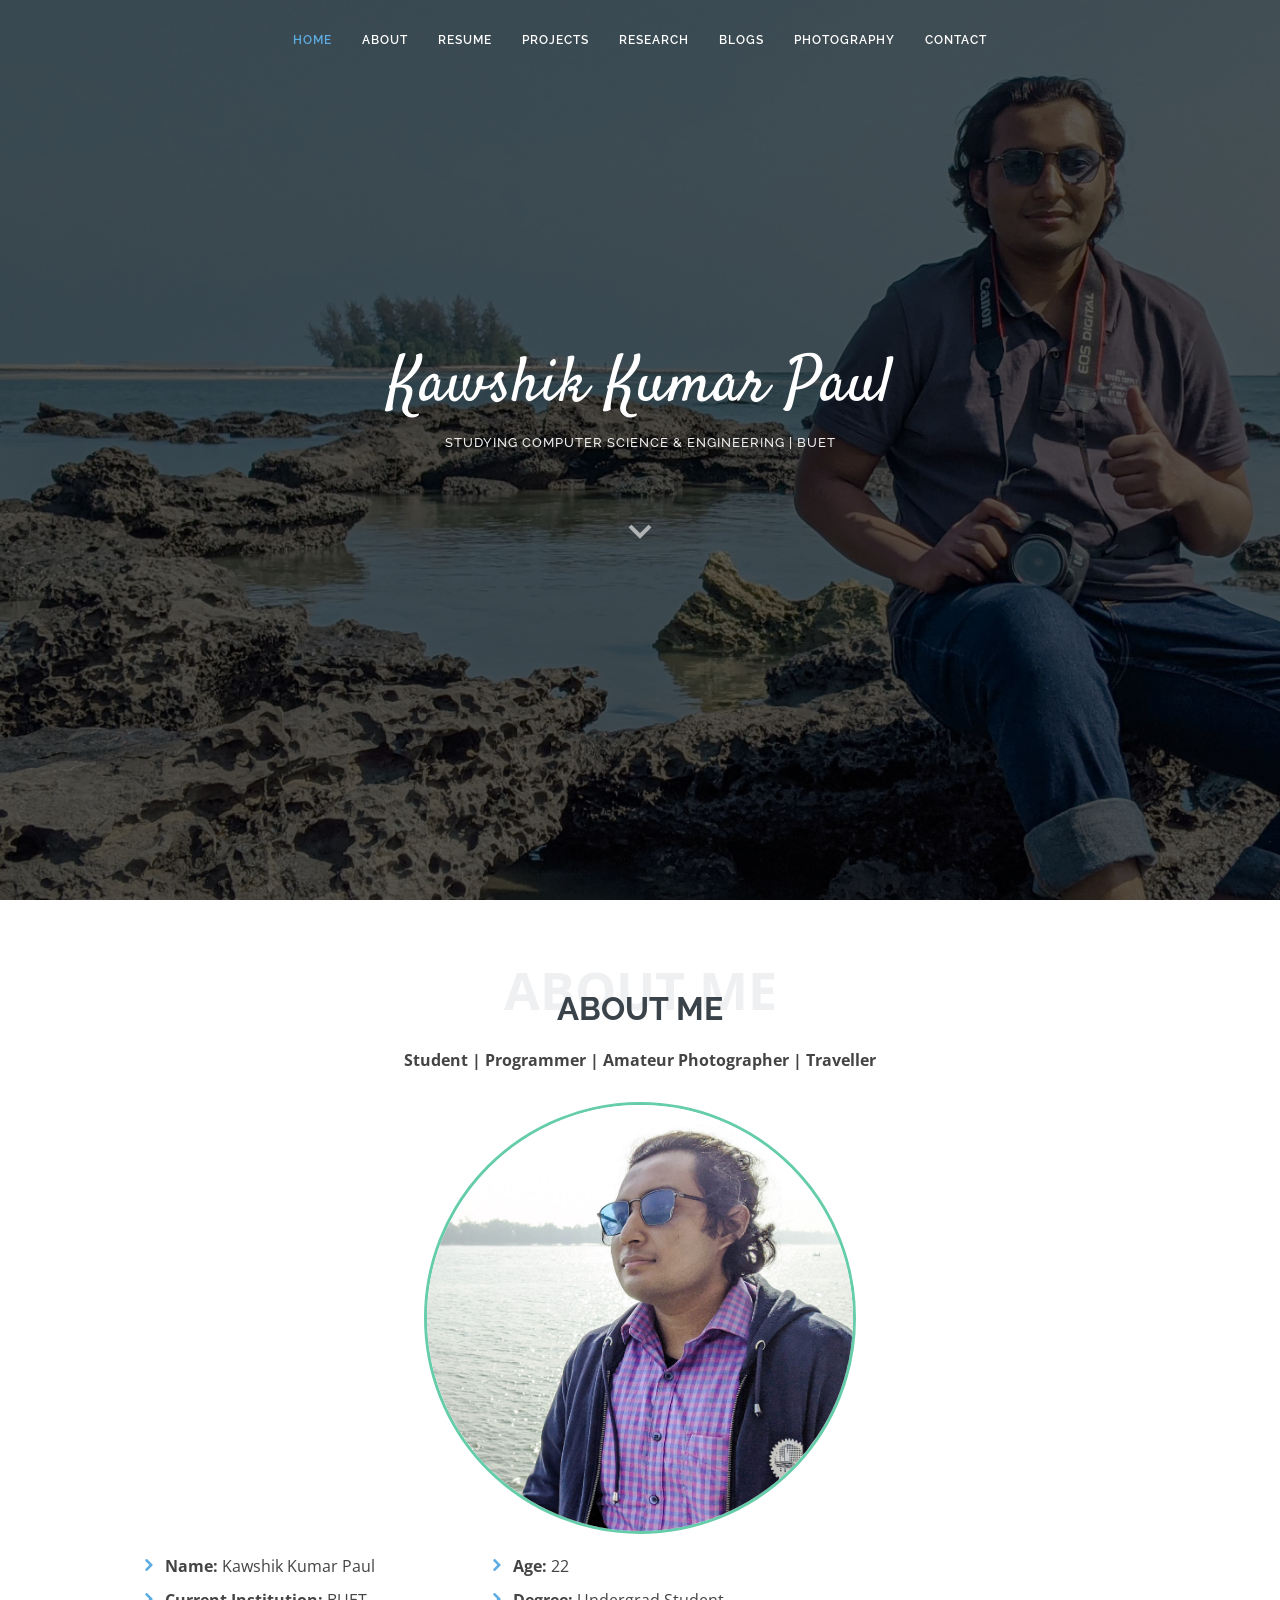
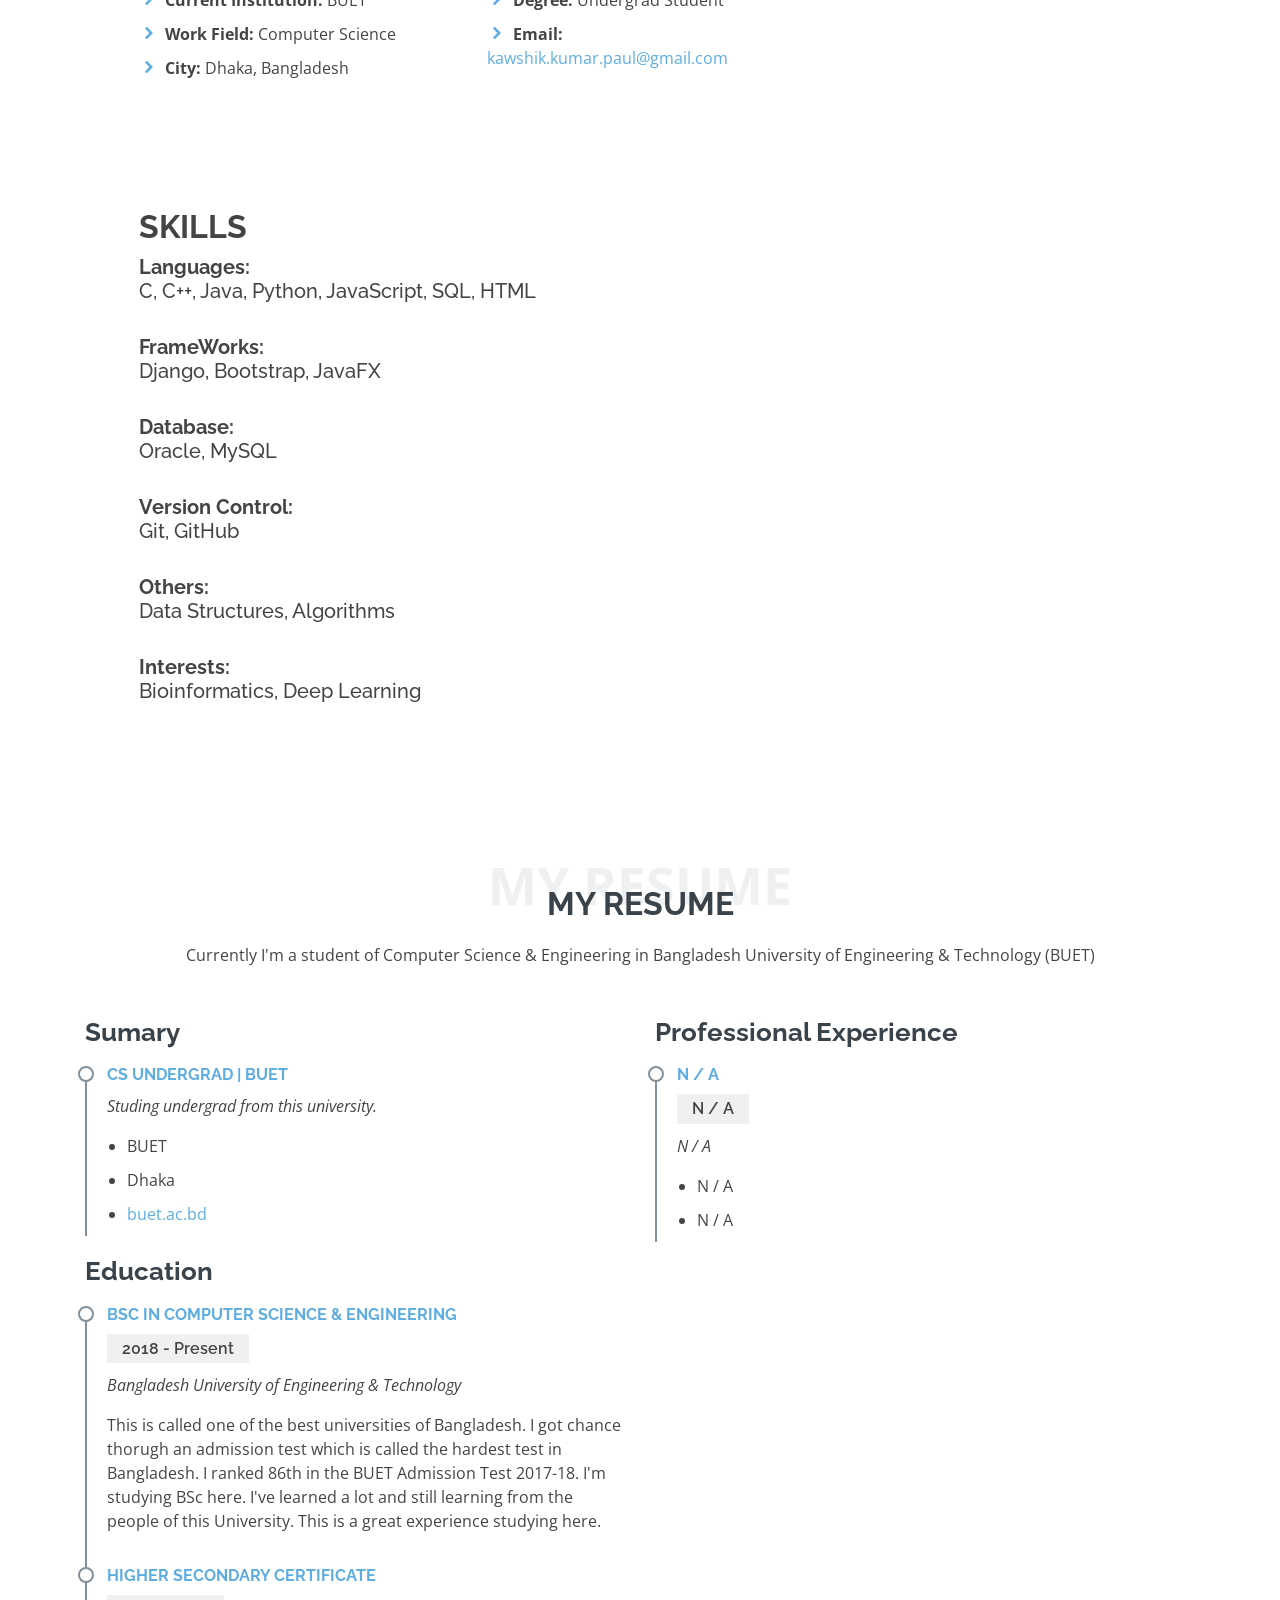
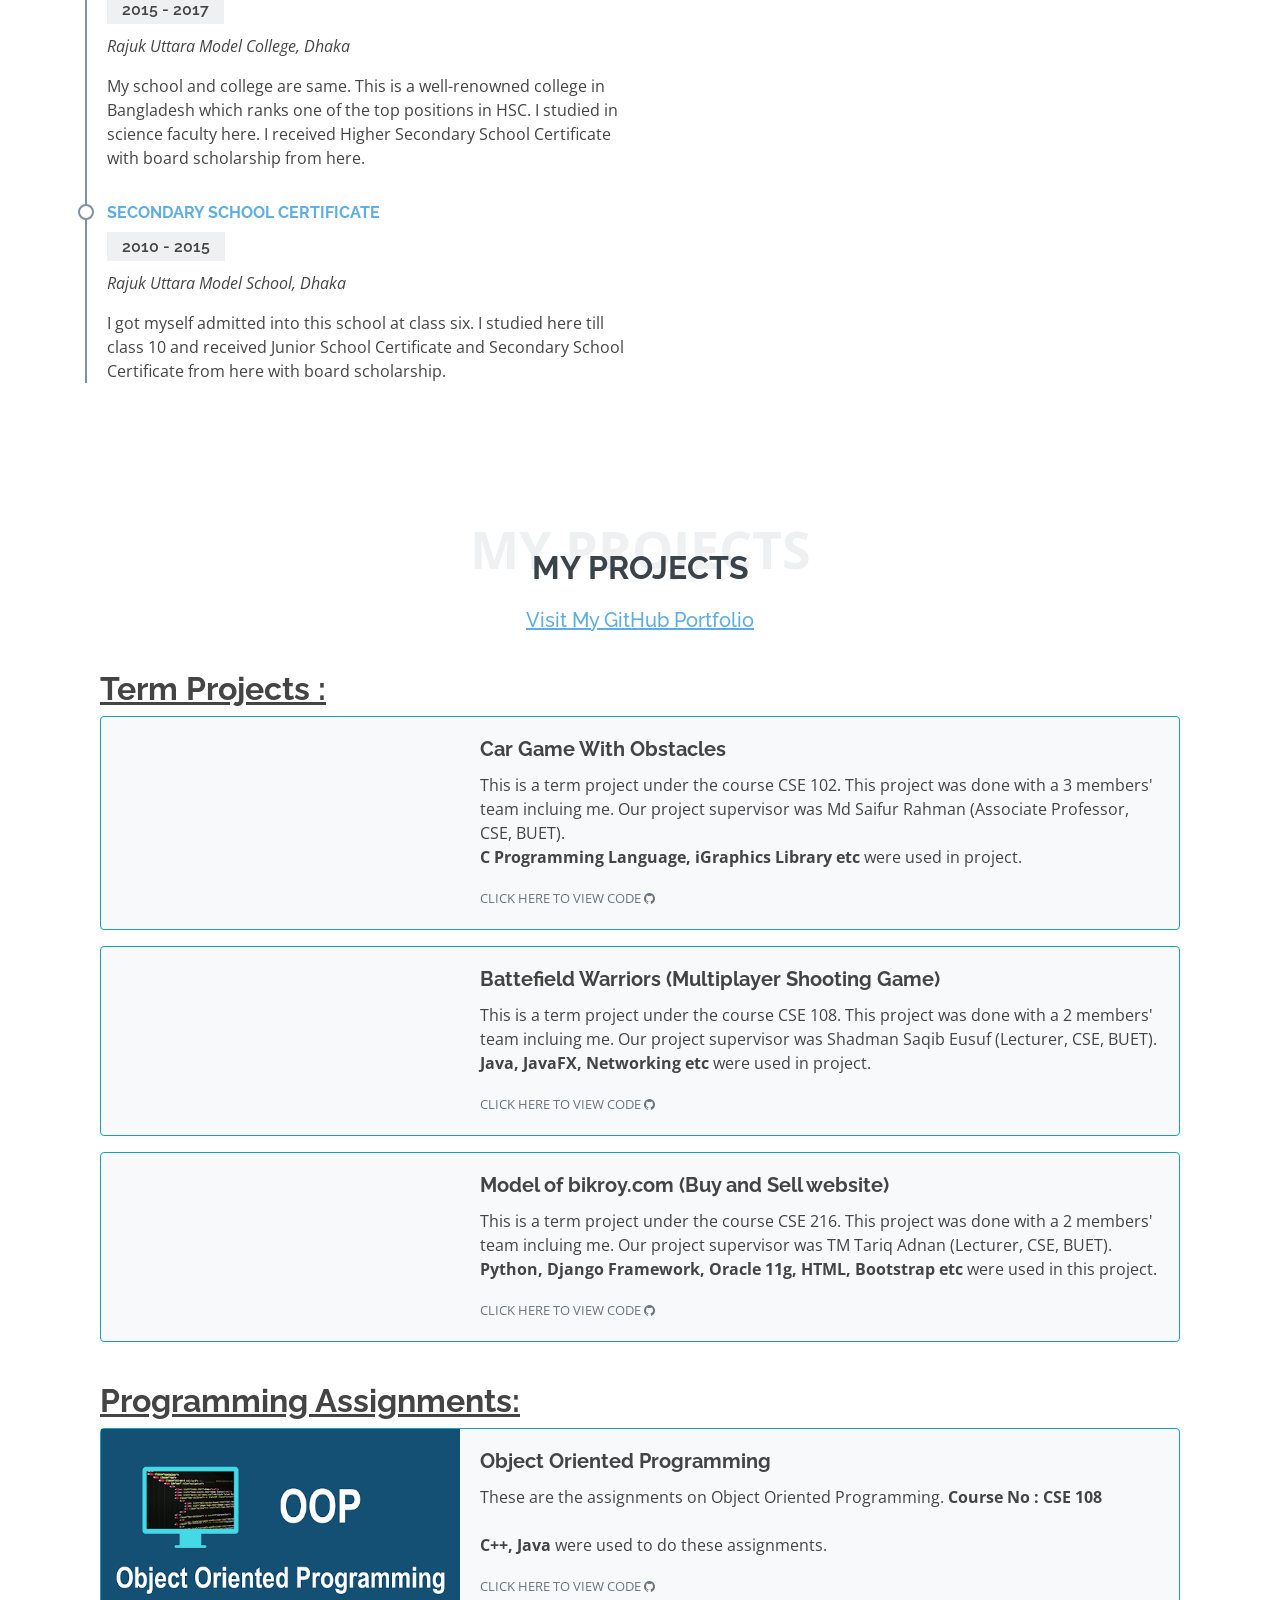
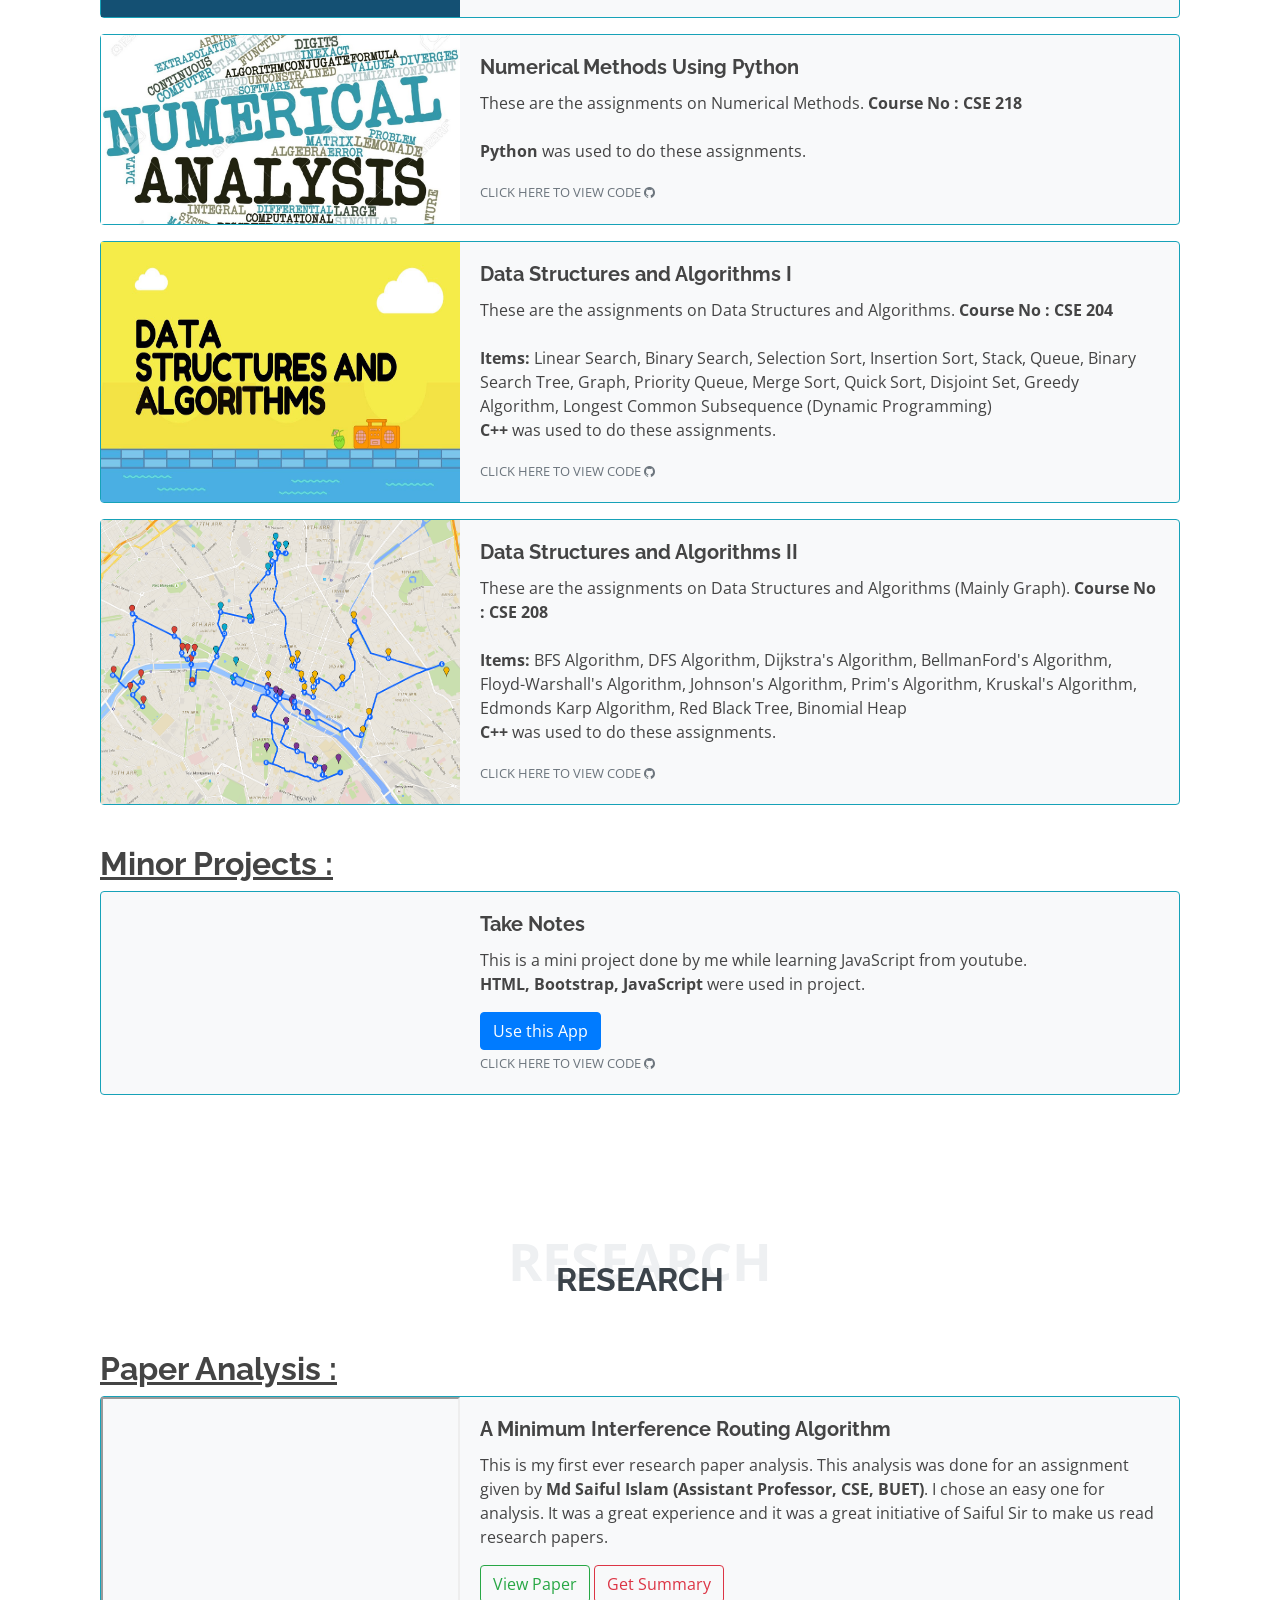
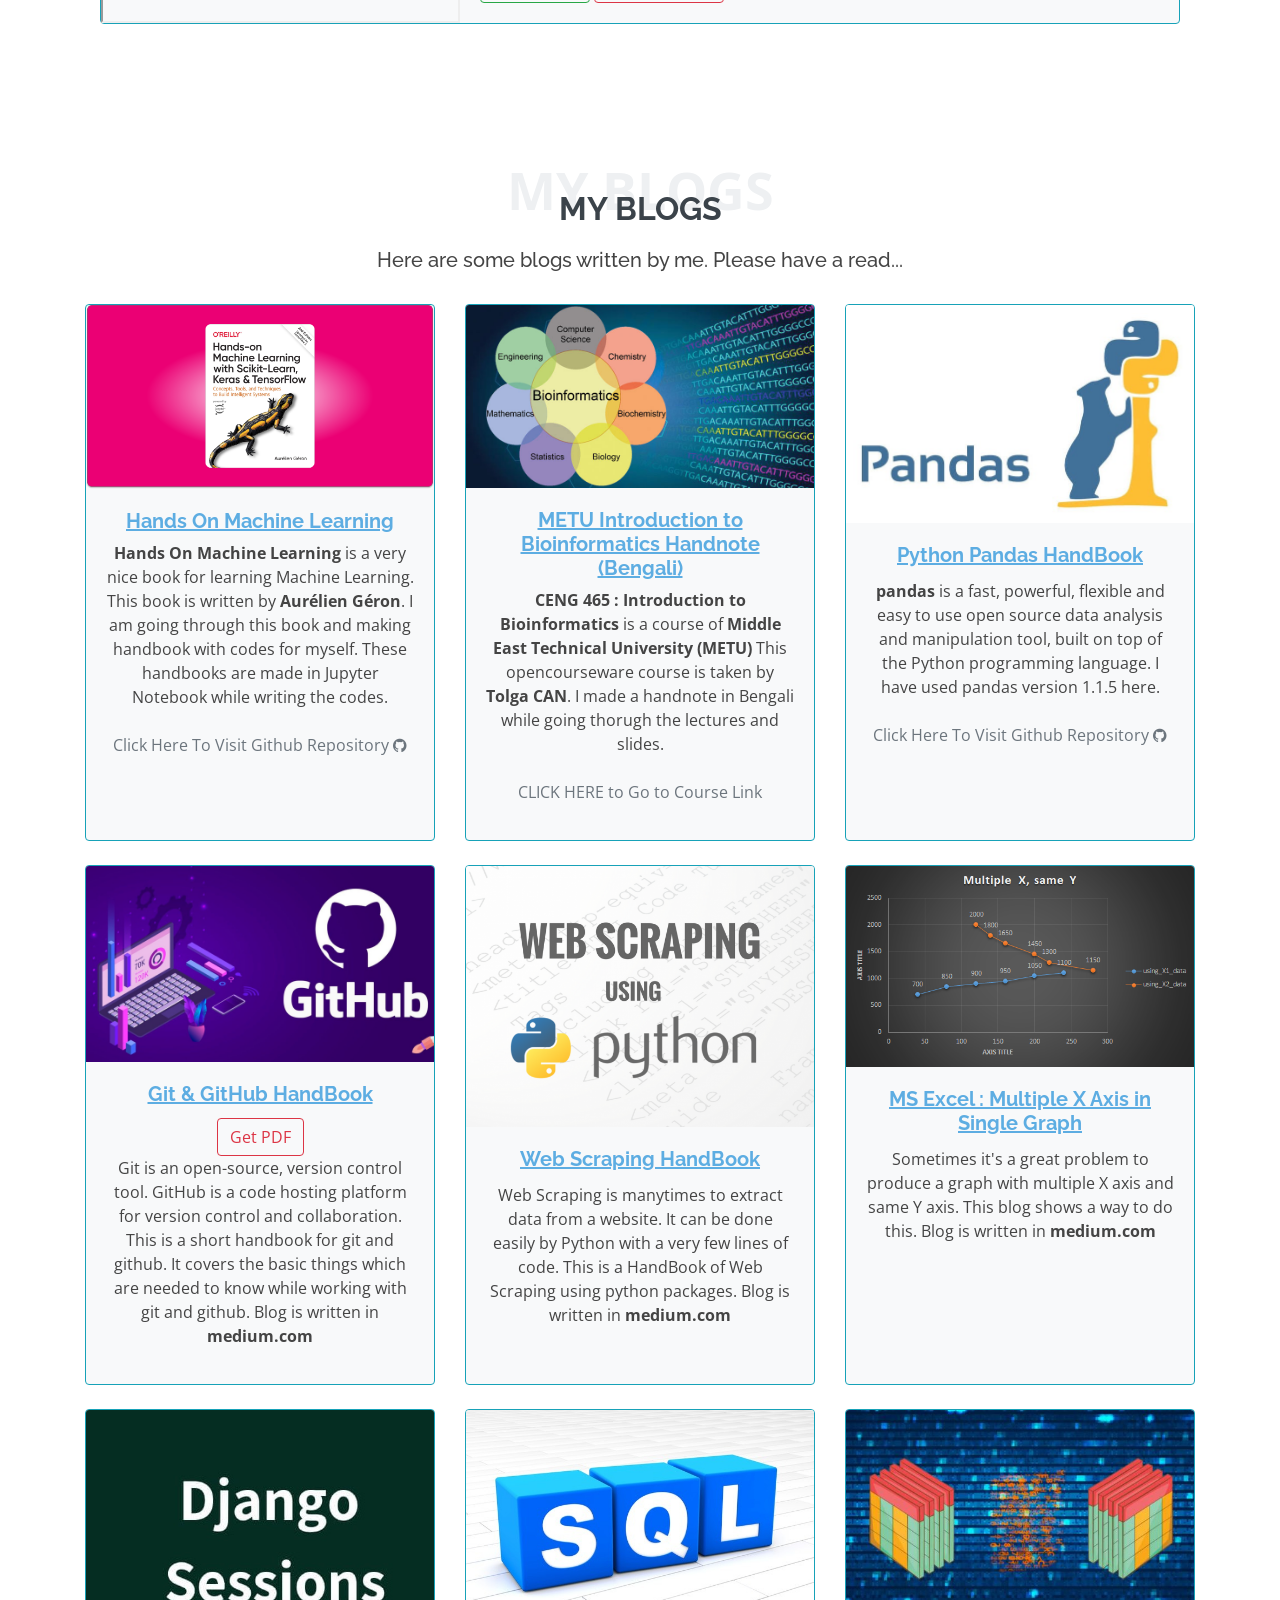
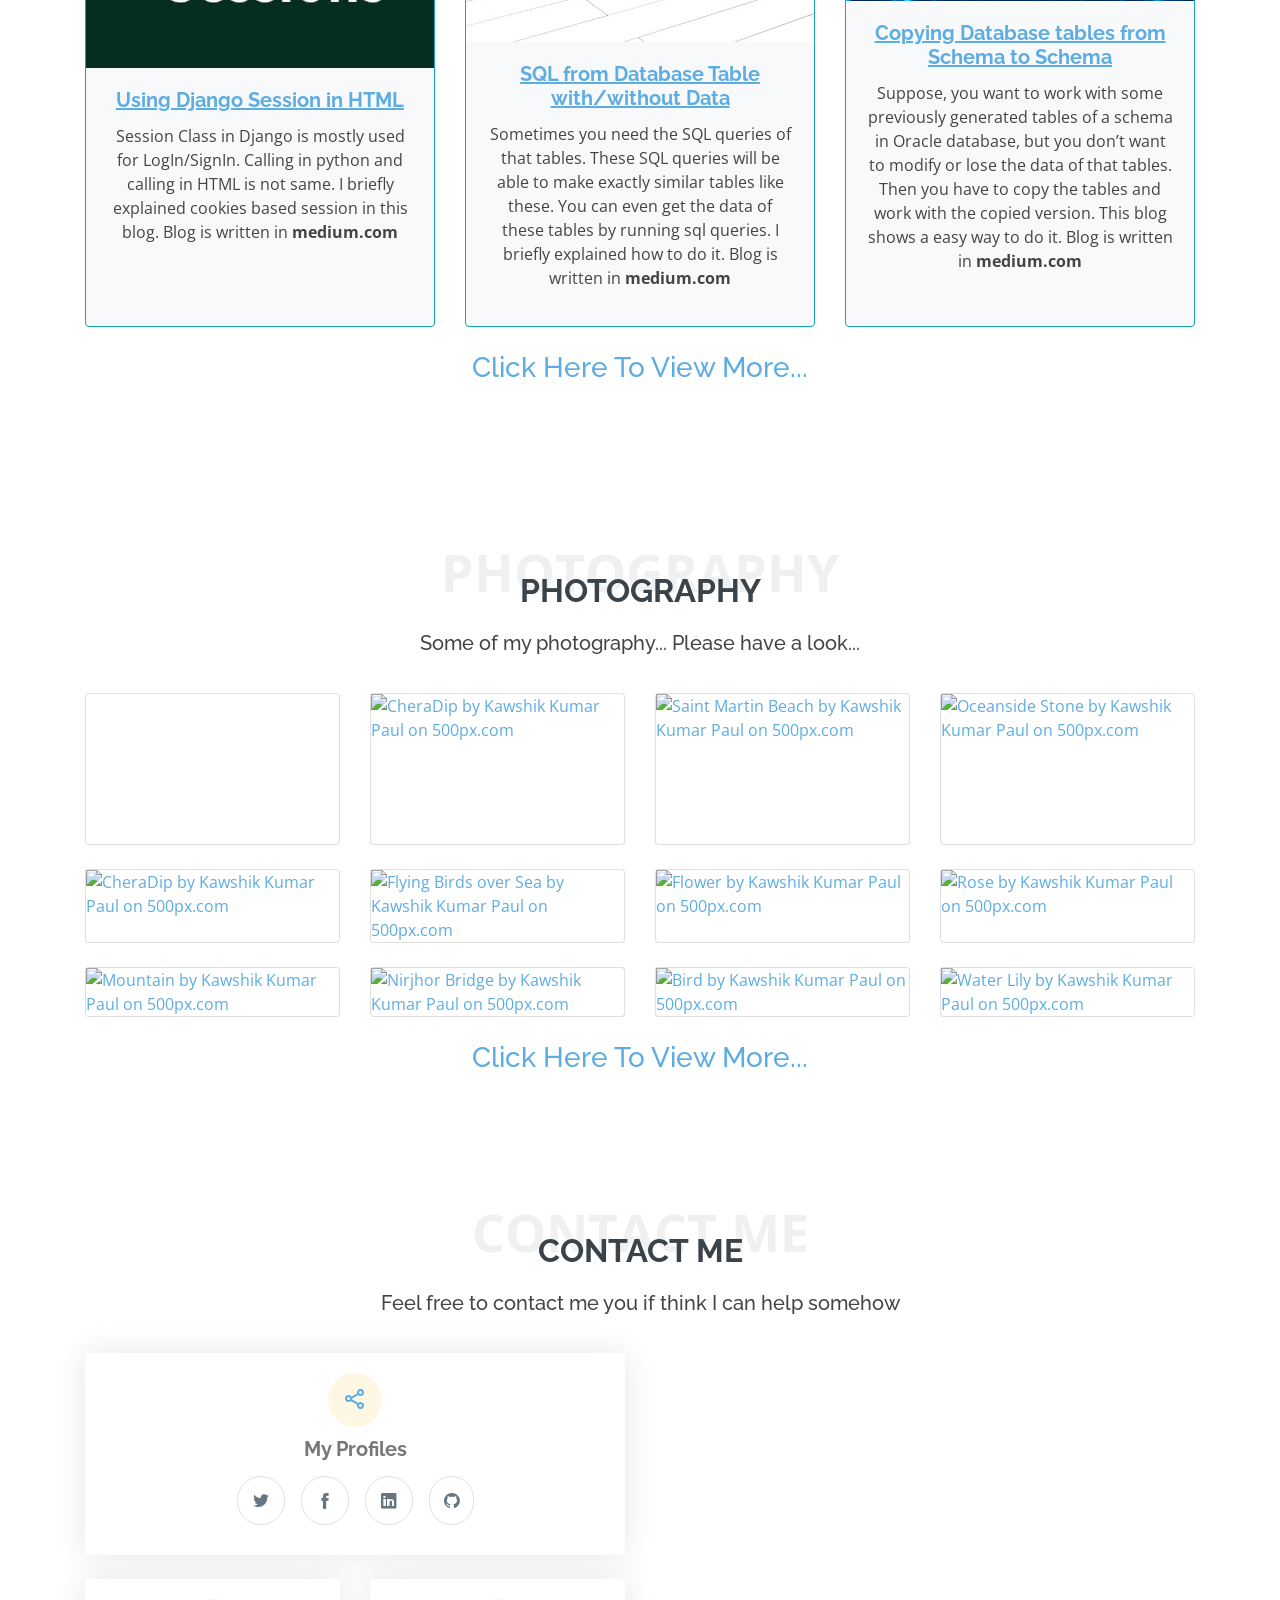
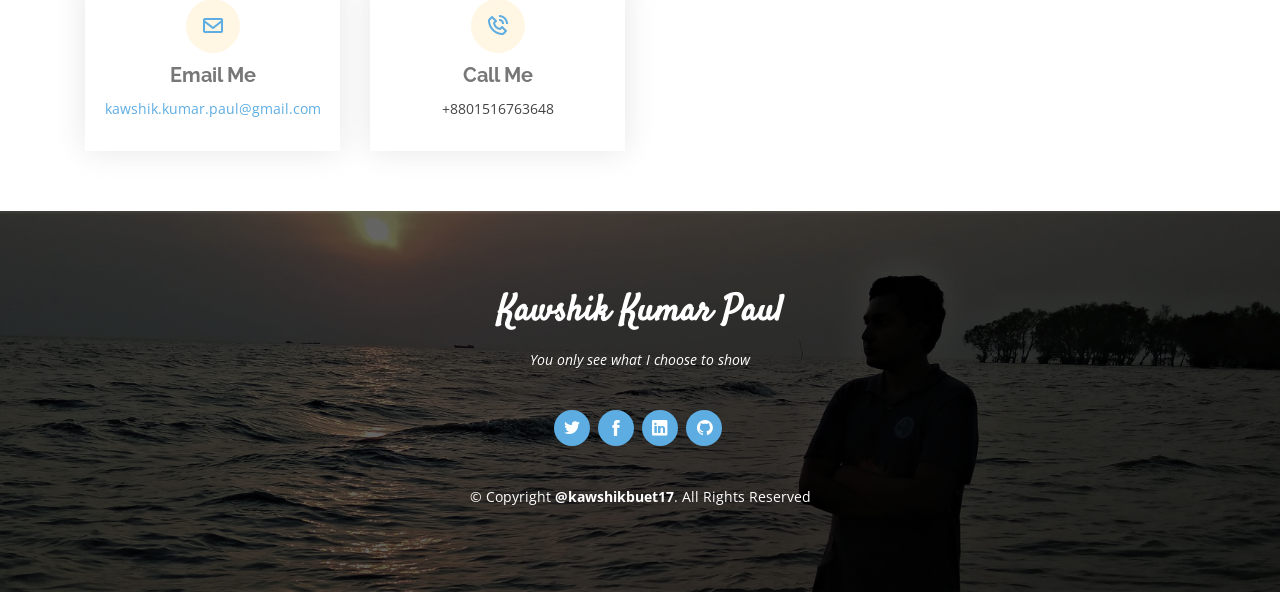
==== commit da9d5af8: "added GitHub Portfolio" ====
--- a/index.html
+++ b/index.html
@@ -248,7 +248,7 @@
           <span>My Projects</span>
           <h2>My Projects</h2>
           <h5>
-            <p>Here are the projects I have worked in...</p>
+            <p><a href="http://isradeleon.com/github-portfolio.html?user=kawshikbuet17"><u>Visit My GitHub Portfolio</u></a></p>
           </h5>
         </div>
 
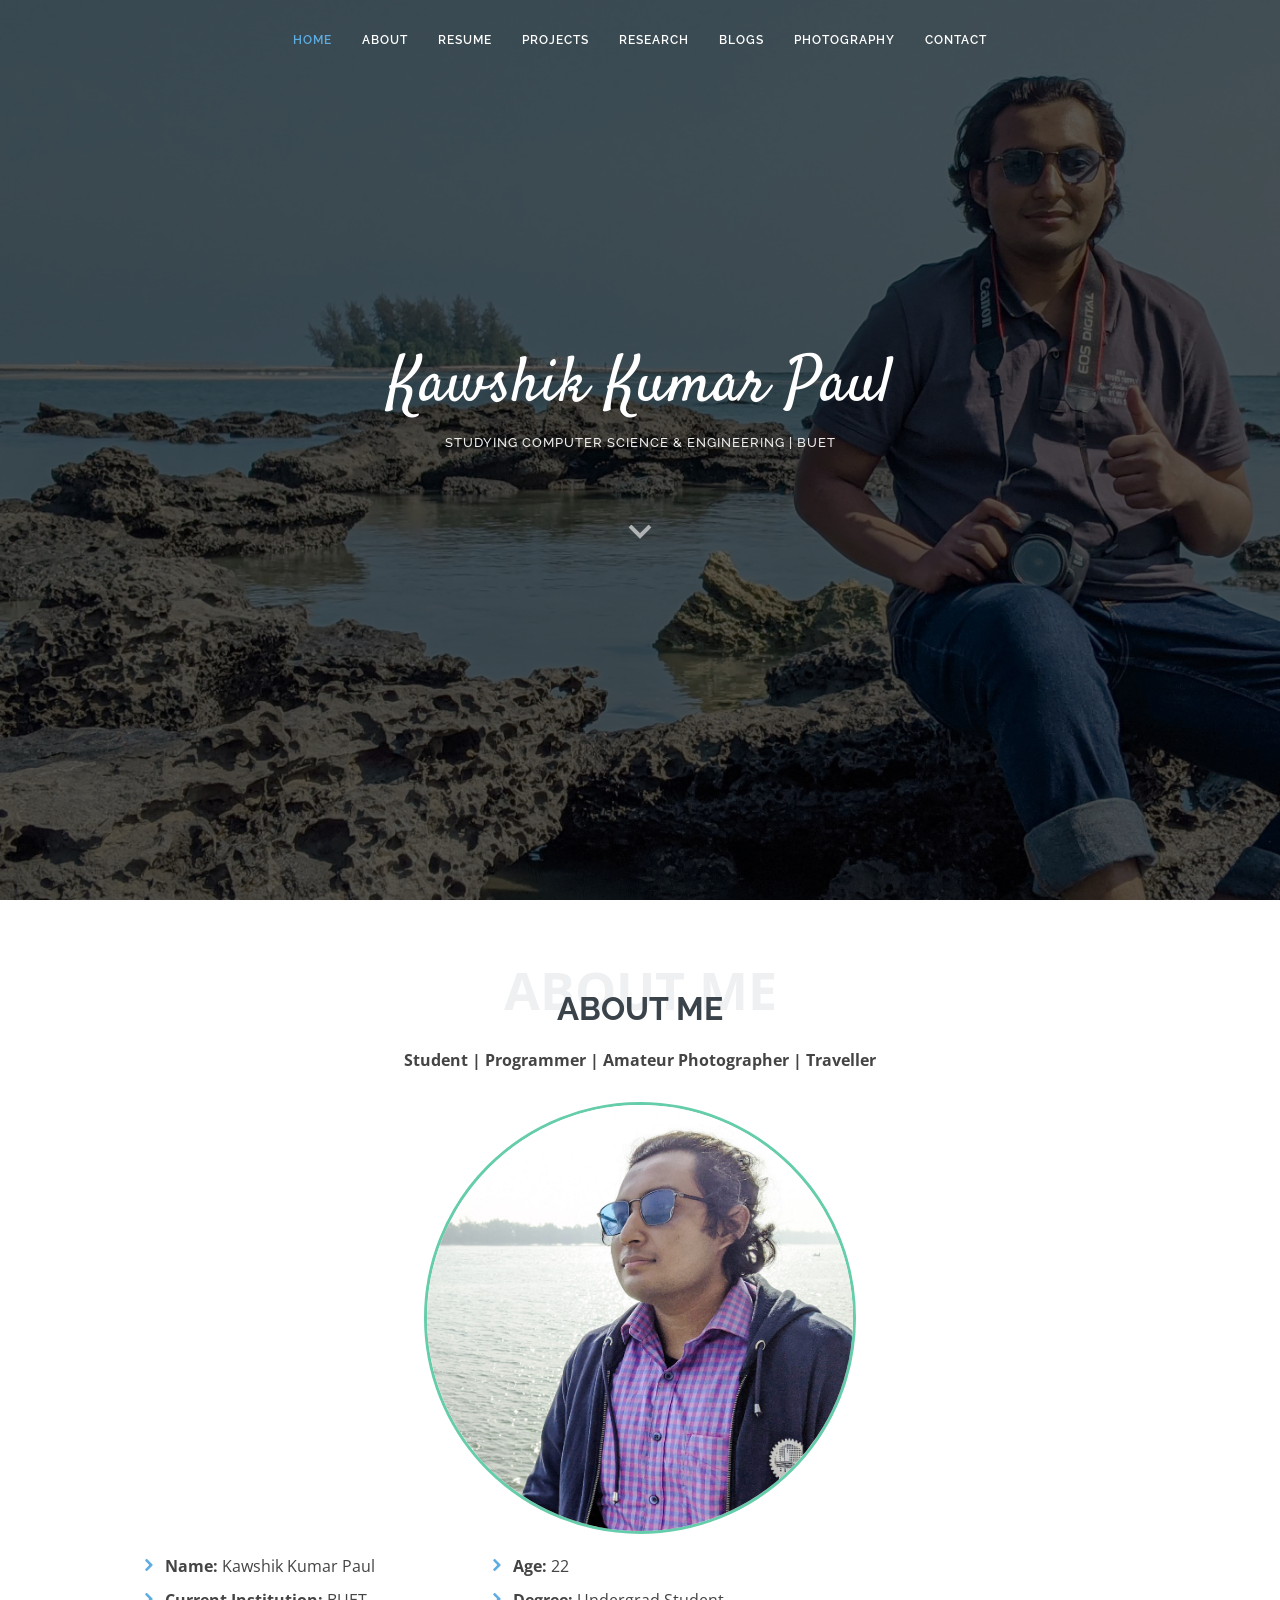
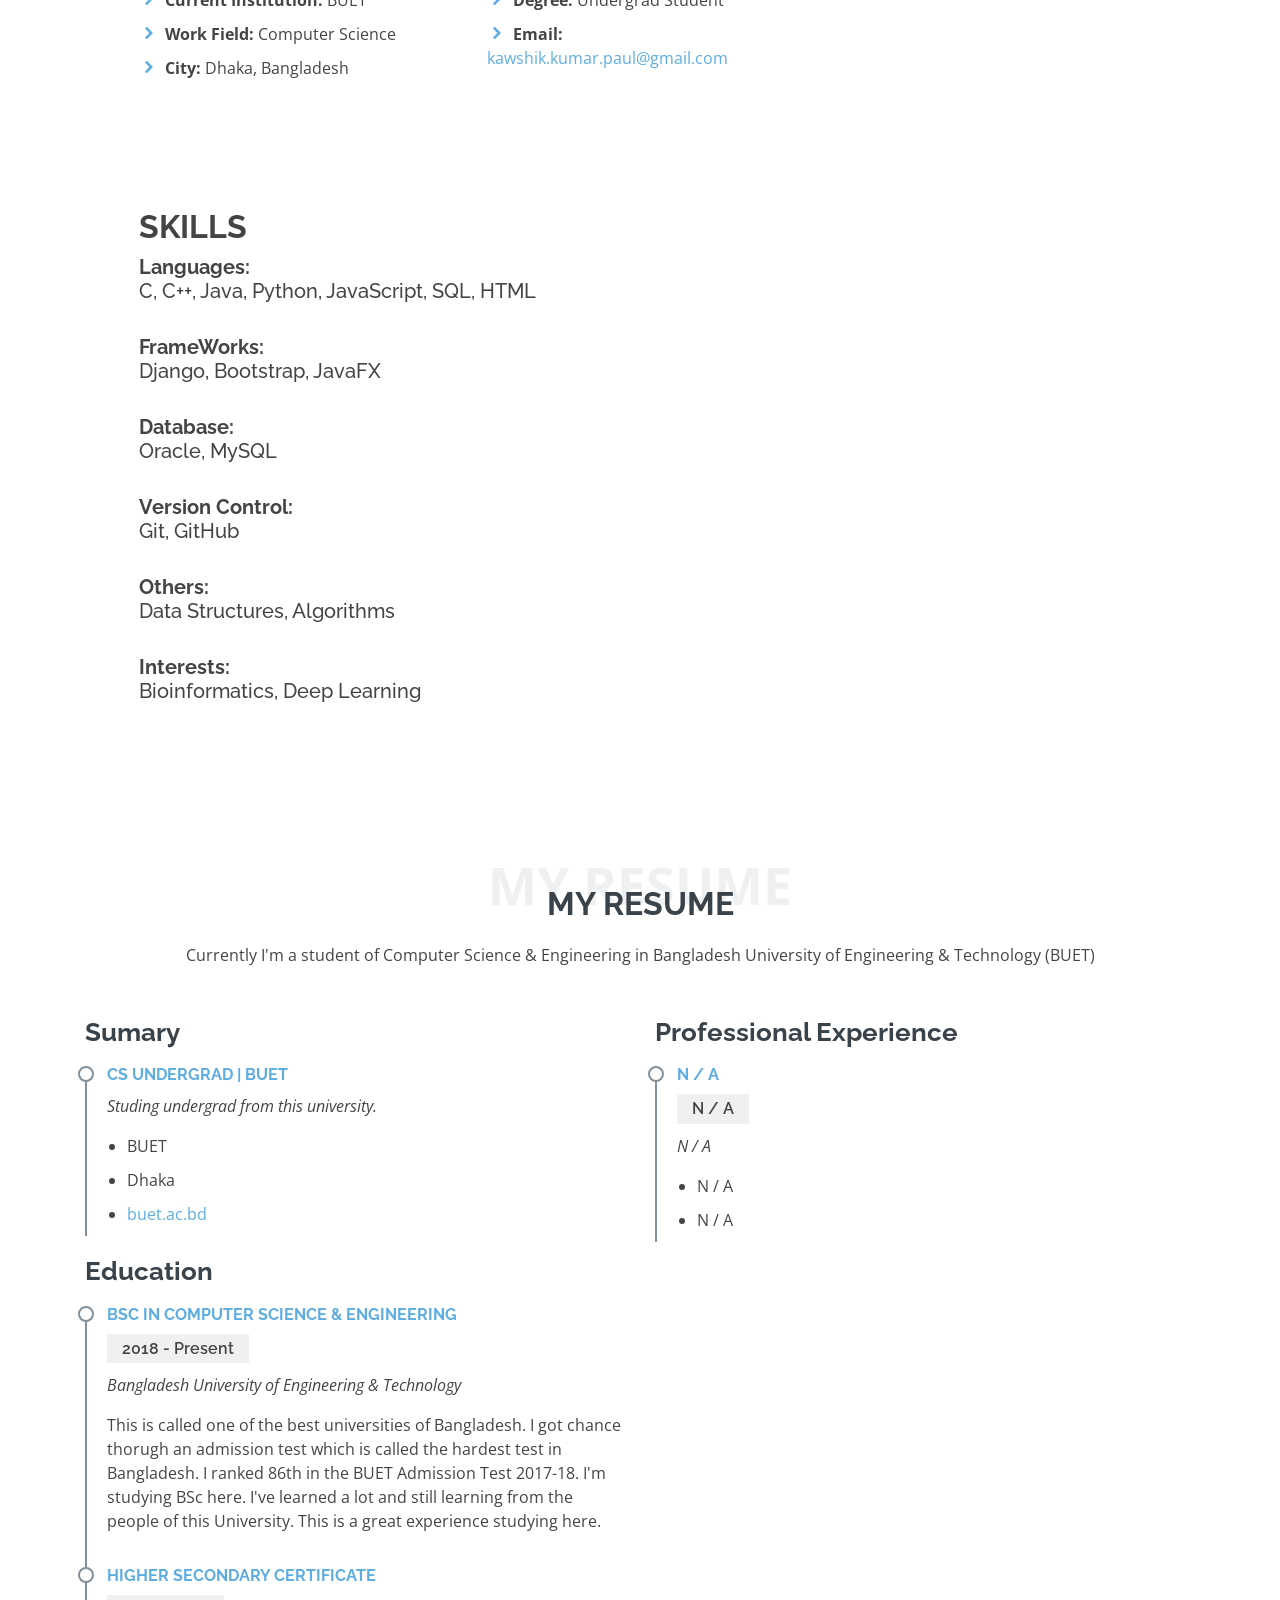
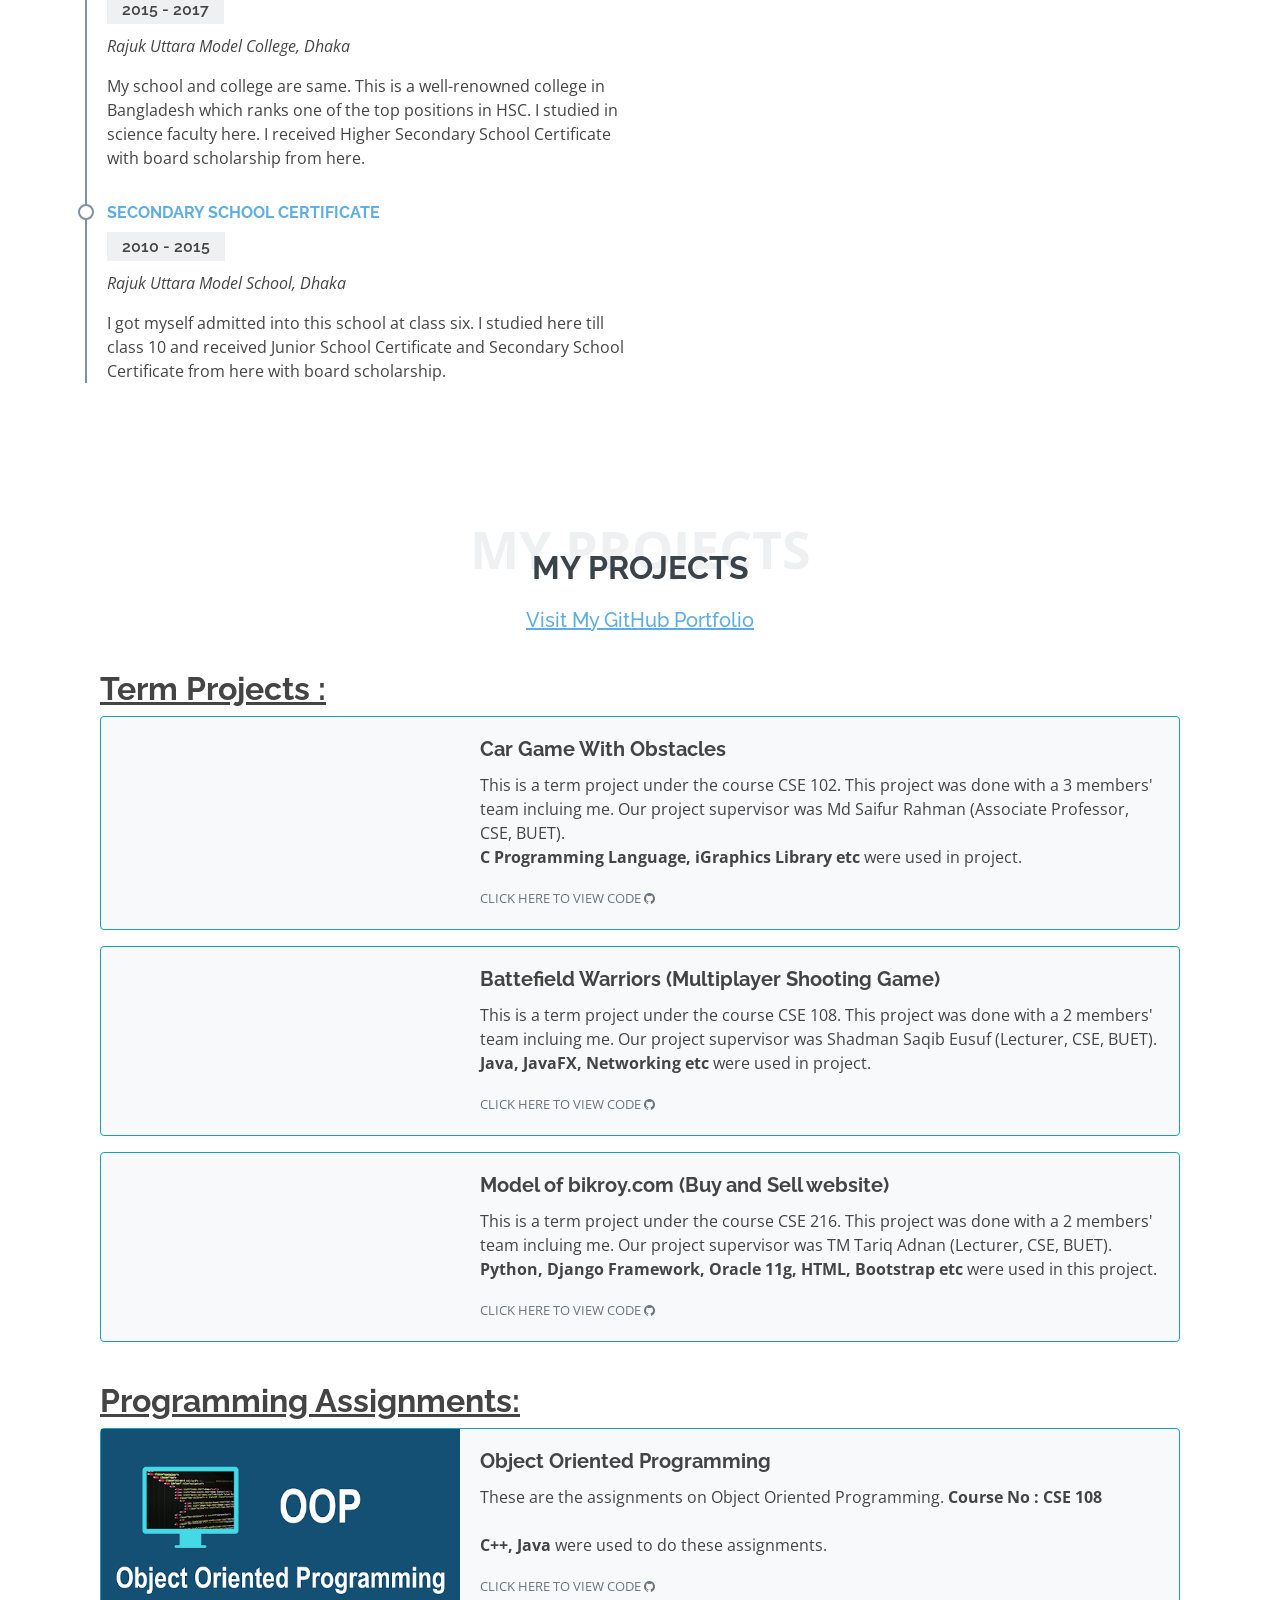
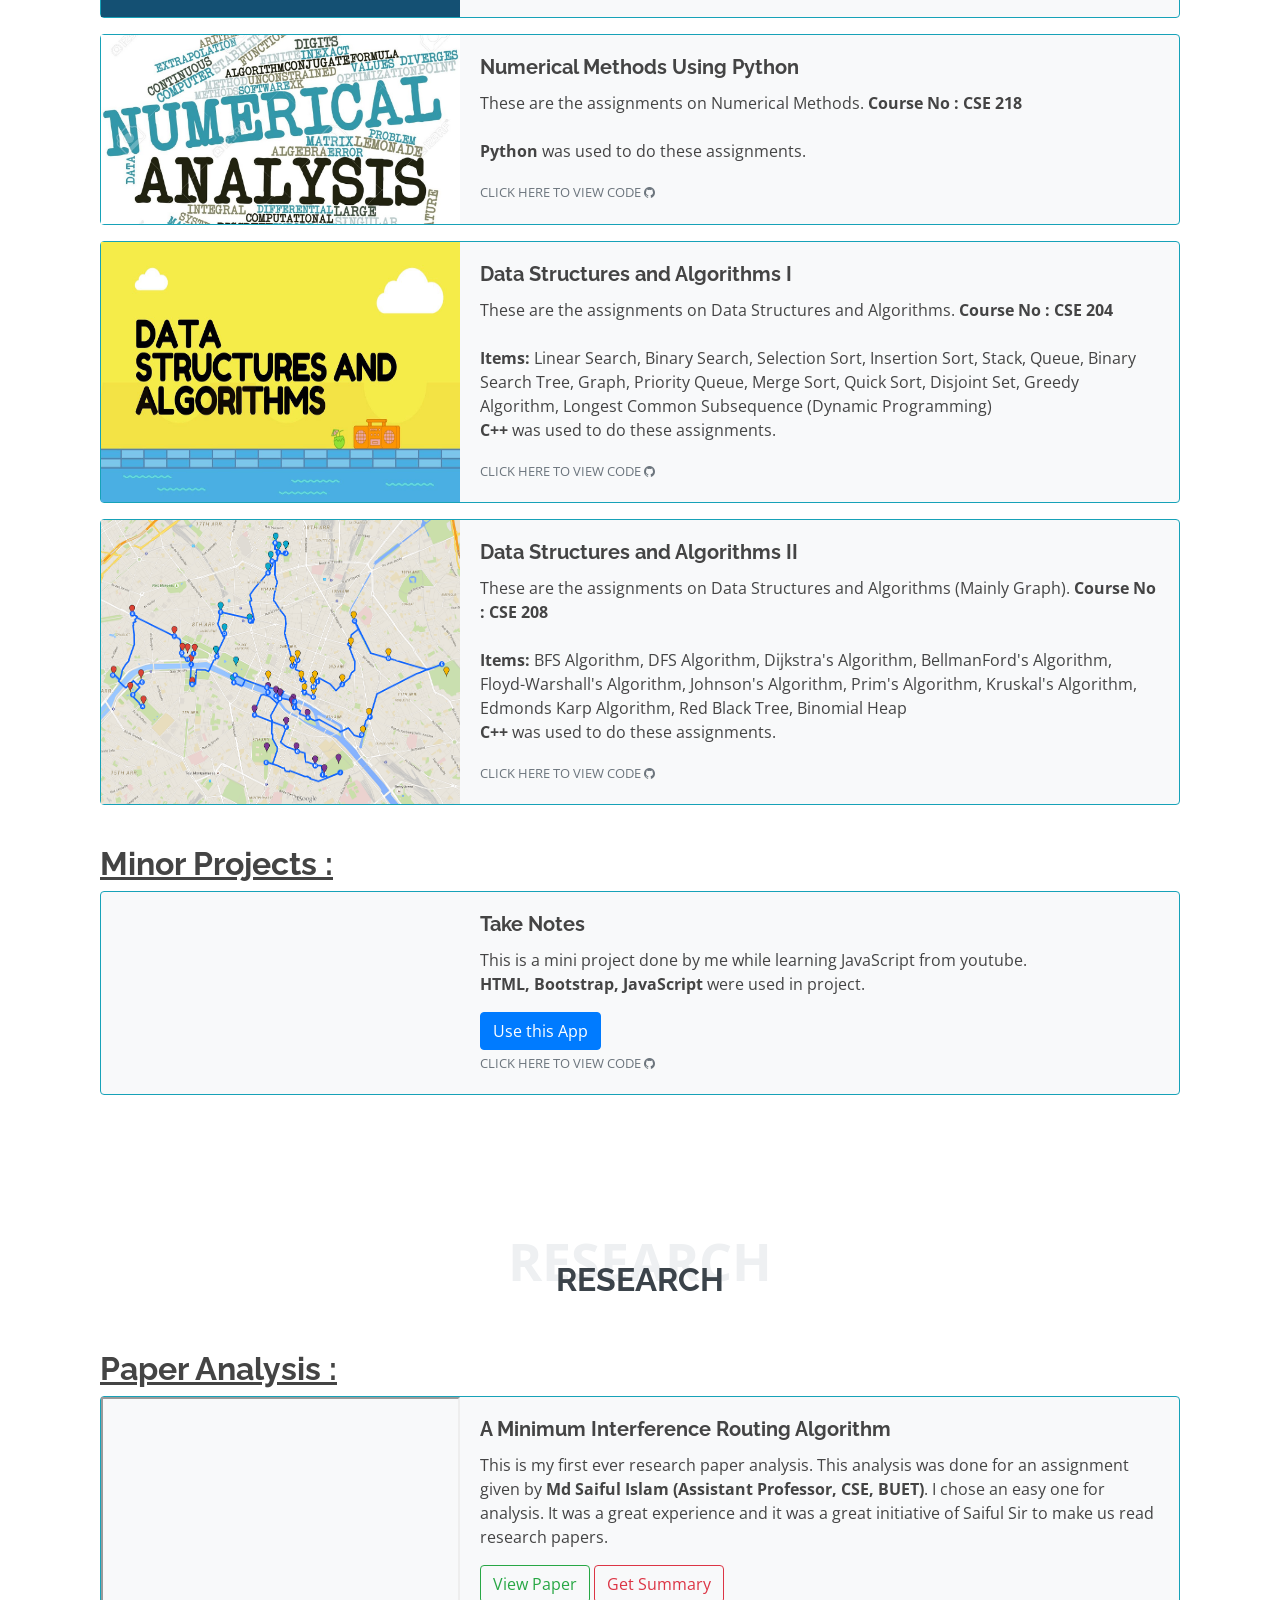
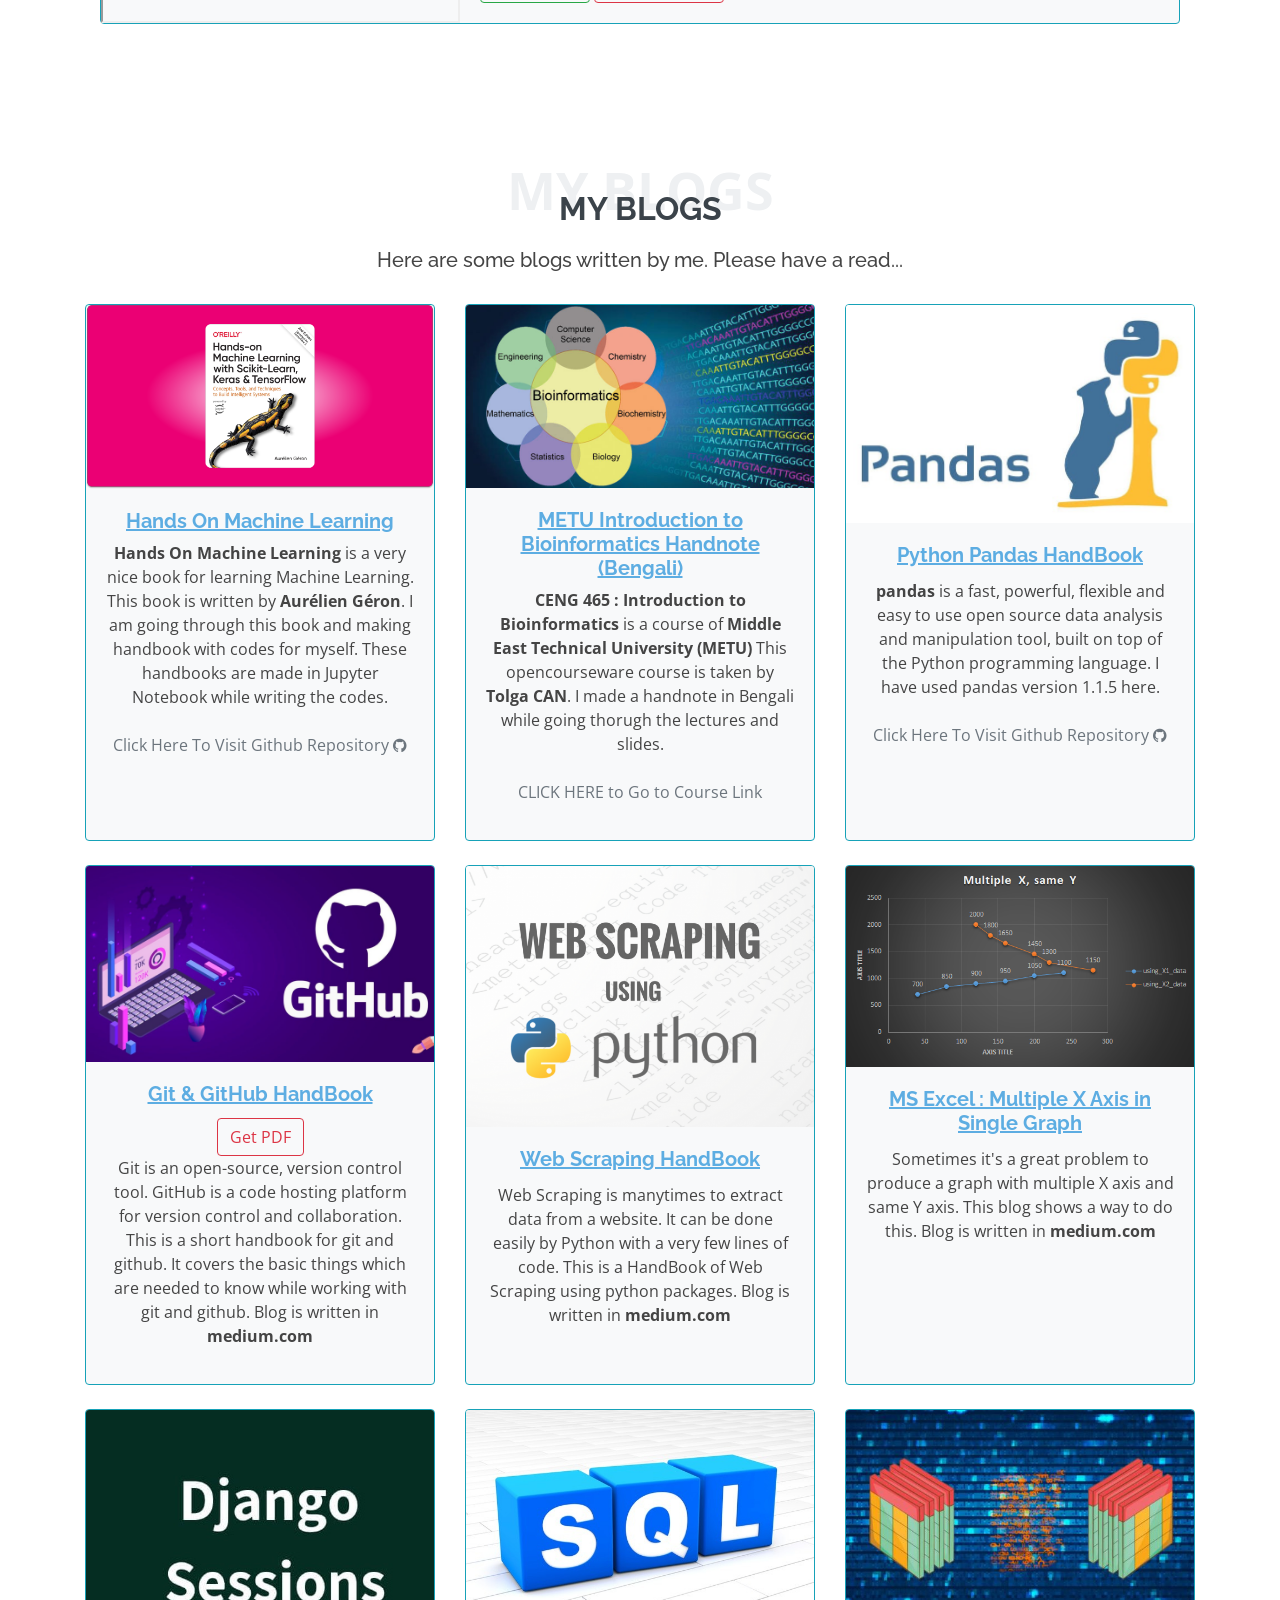
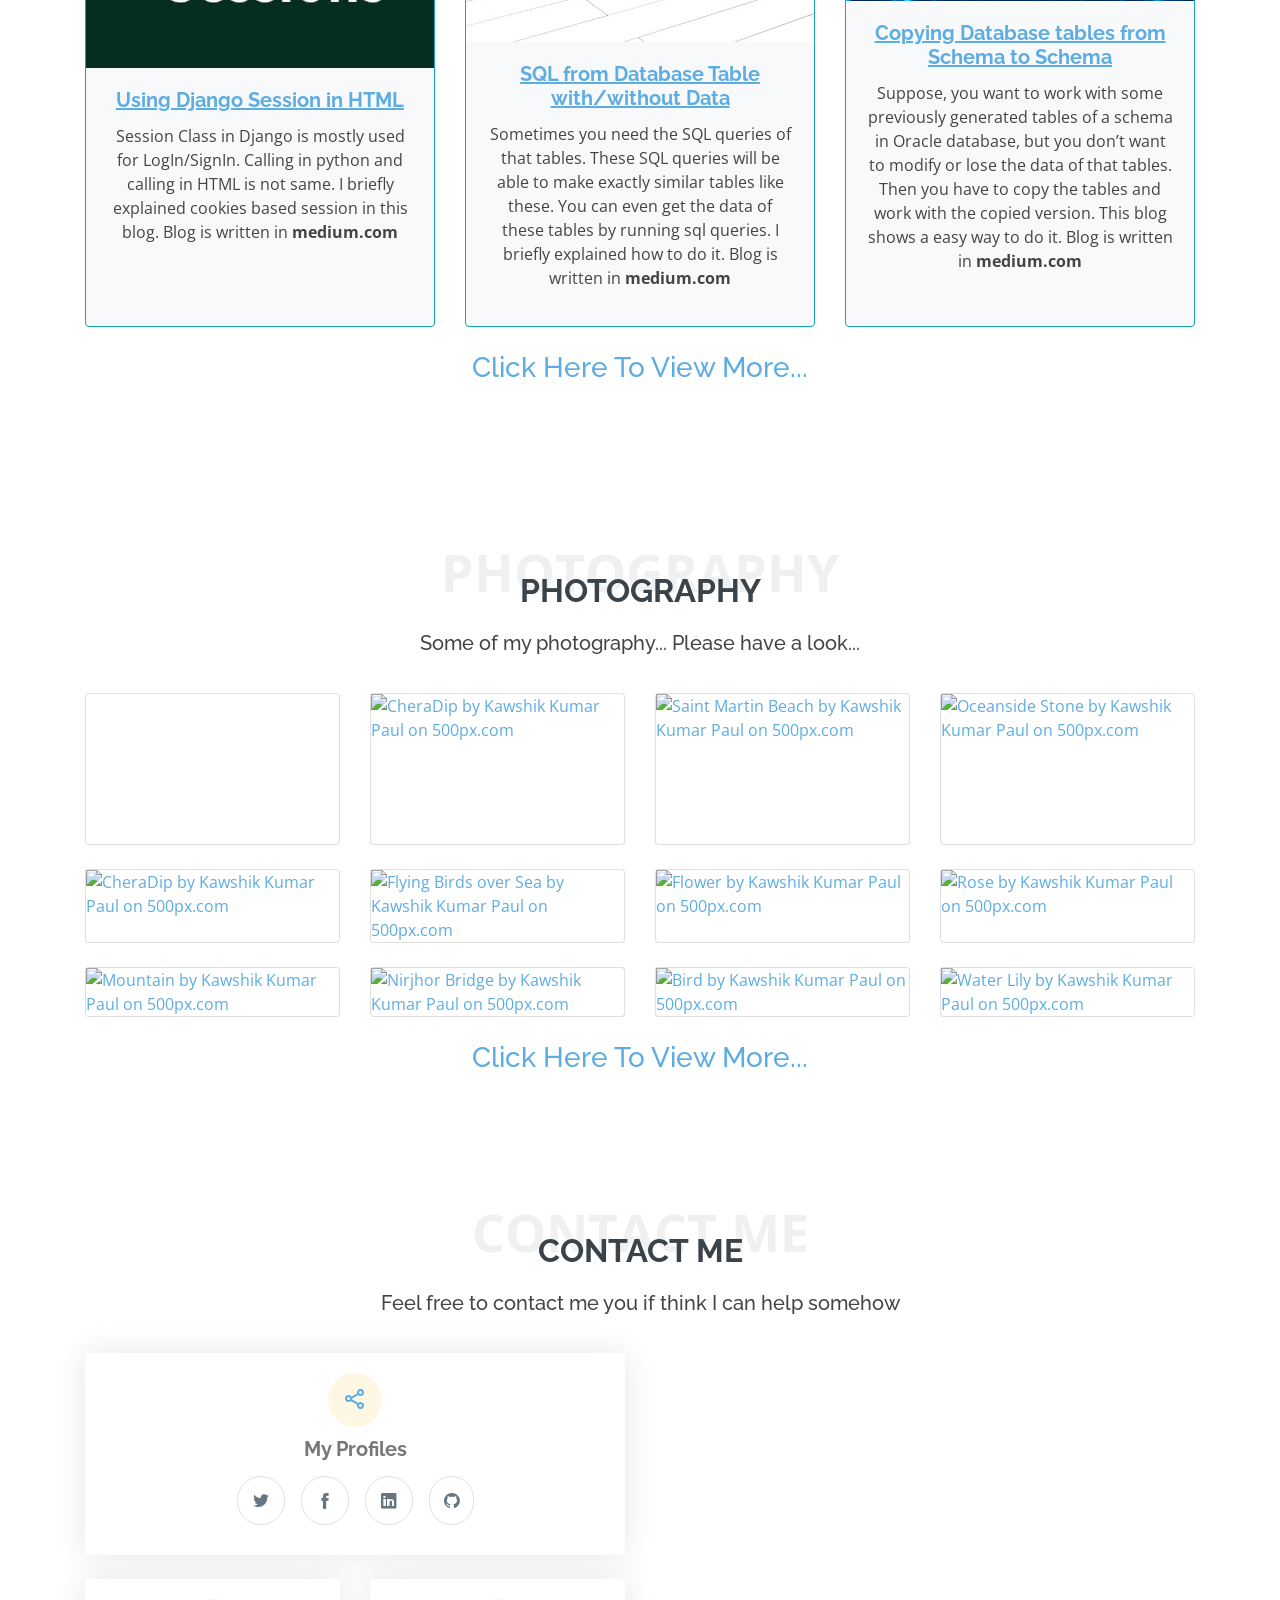
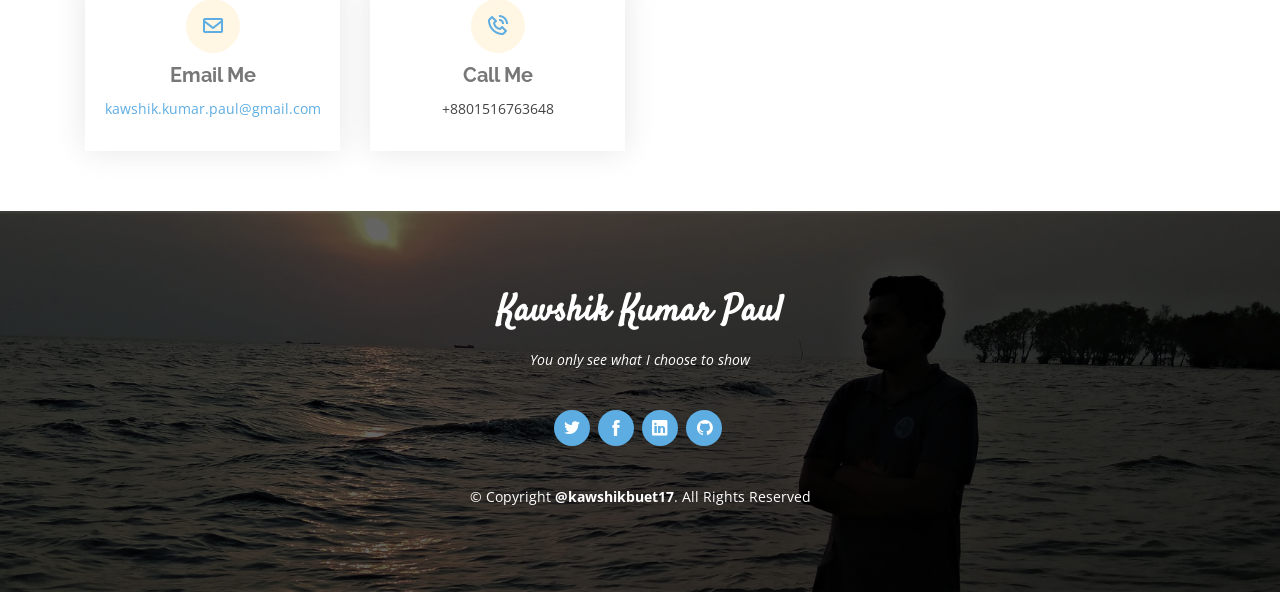
==== commit 6914fab6: "href target _blank added" ====
--- a/index.html
+++ b/index.html
@@ -248,7 +248,7 @@
           <span>My Projects</span>
           <h2>My Projects</h2>
           <h5>
-            <p><a href="http://isradeleon.com/github-portfolio.html?user=kawshikbuet17"><u>Visit My GitHub Portfolio</u></a></p>
+            <p><a href="http://isradeleon.com/github-portfolio.html?user=kawshikbuet17" target="_blank"><u>Visit My GitHub Portfolio</u></a></p>
           </h5>
         </div>
 
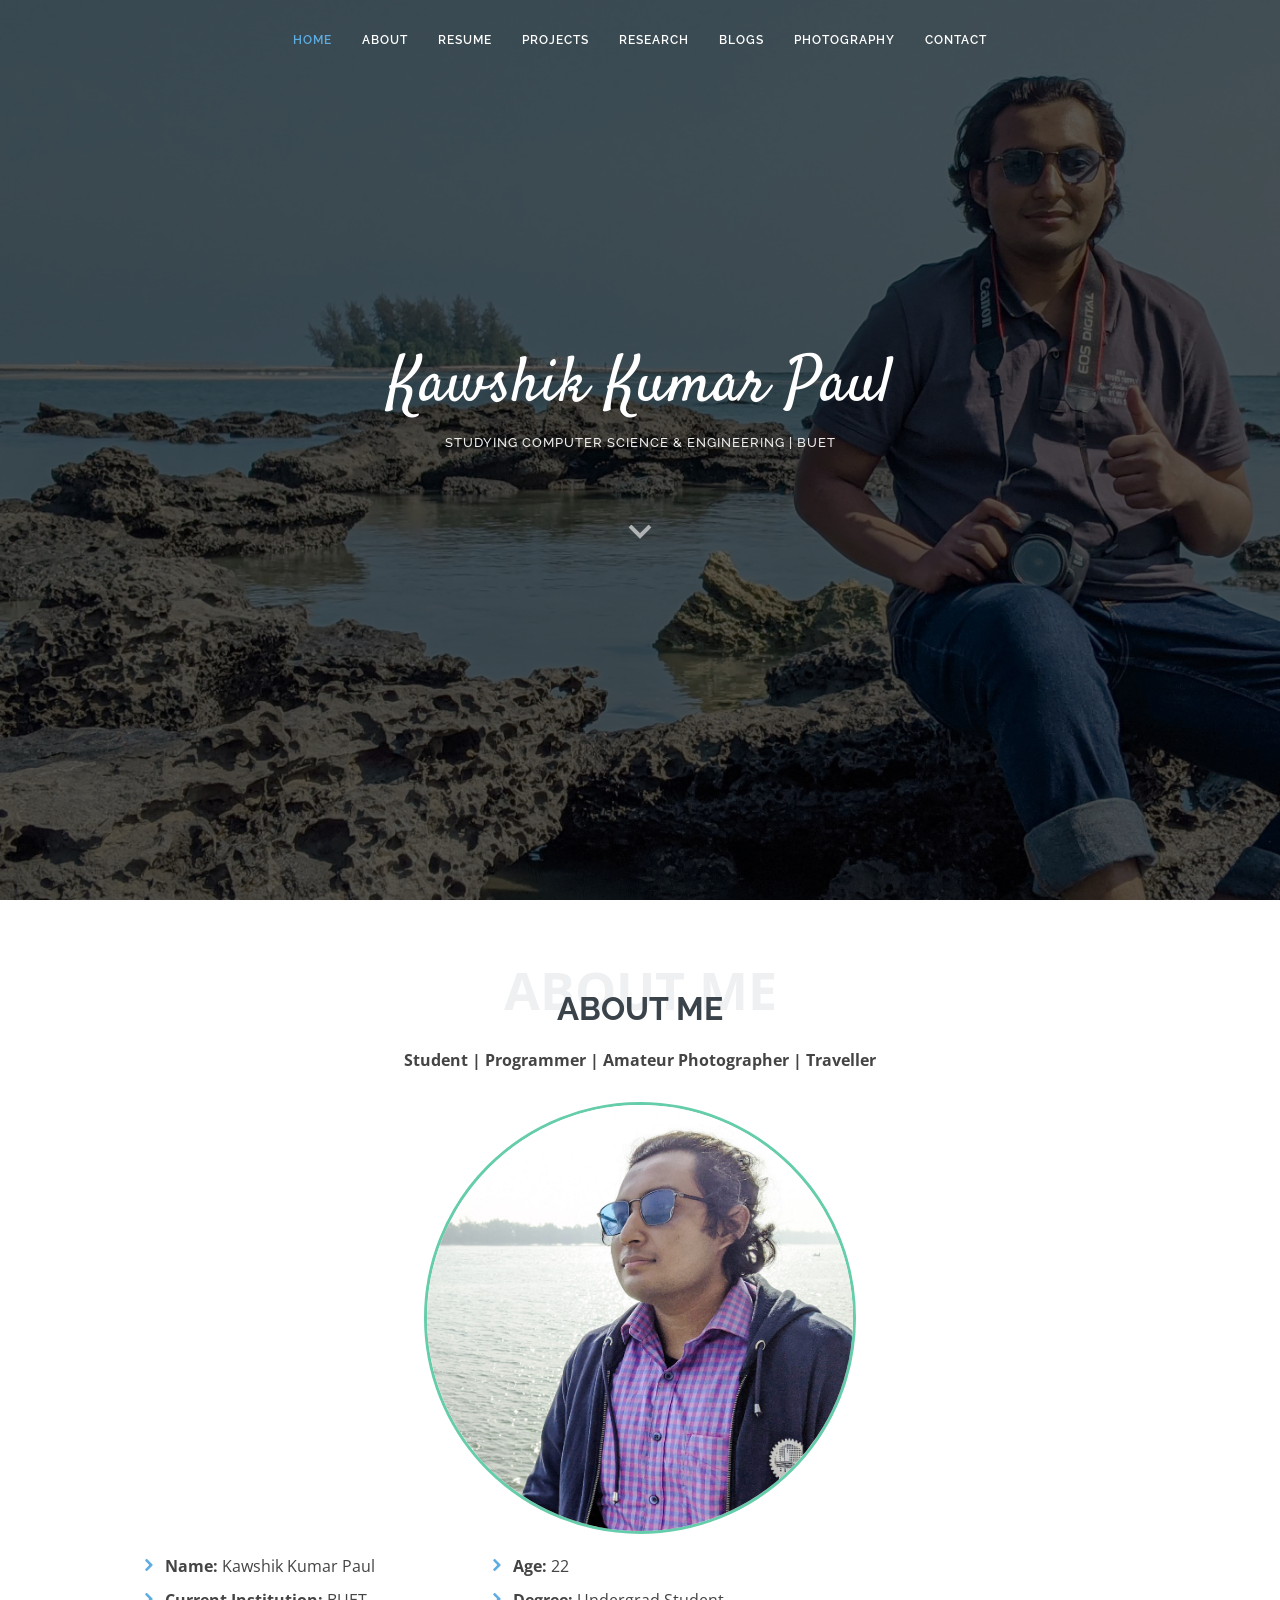
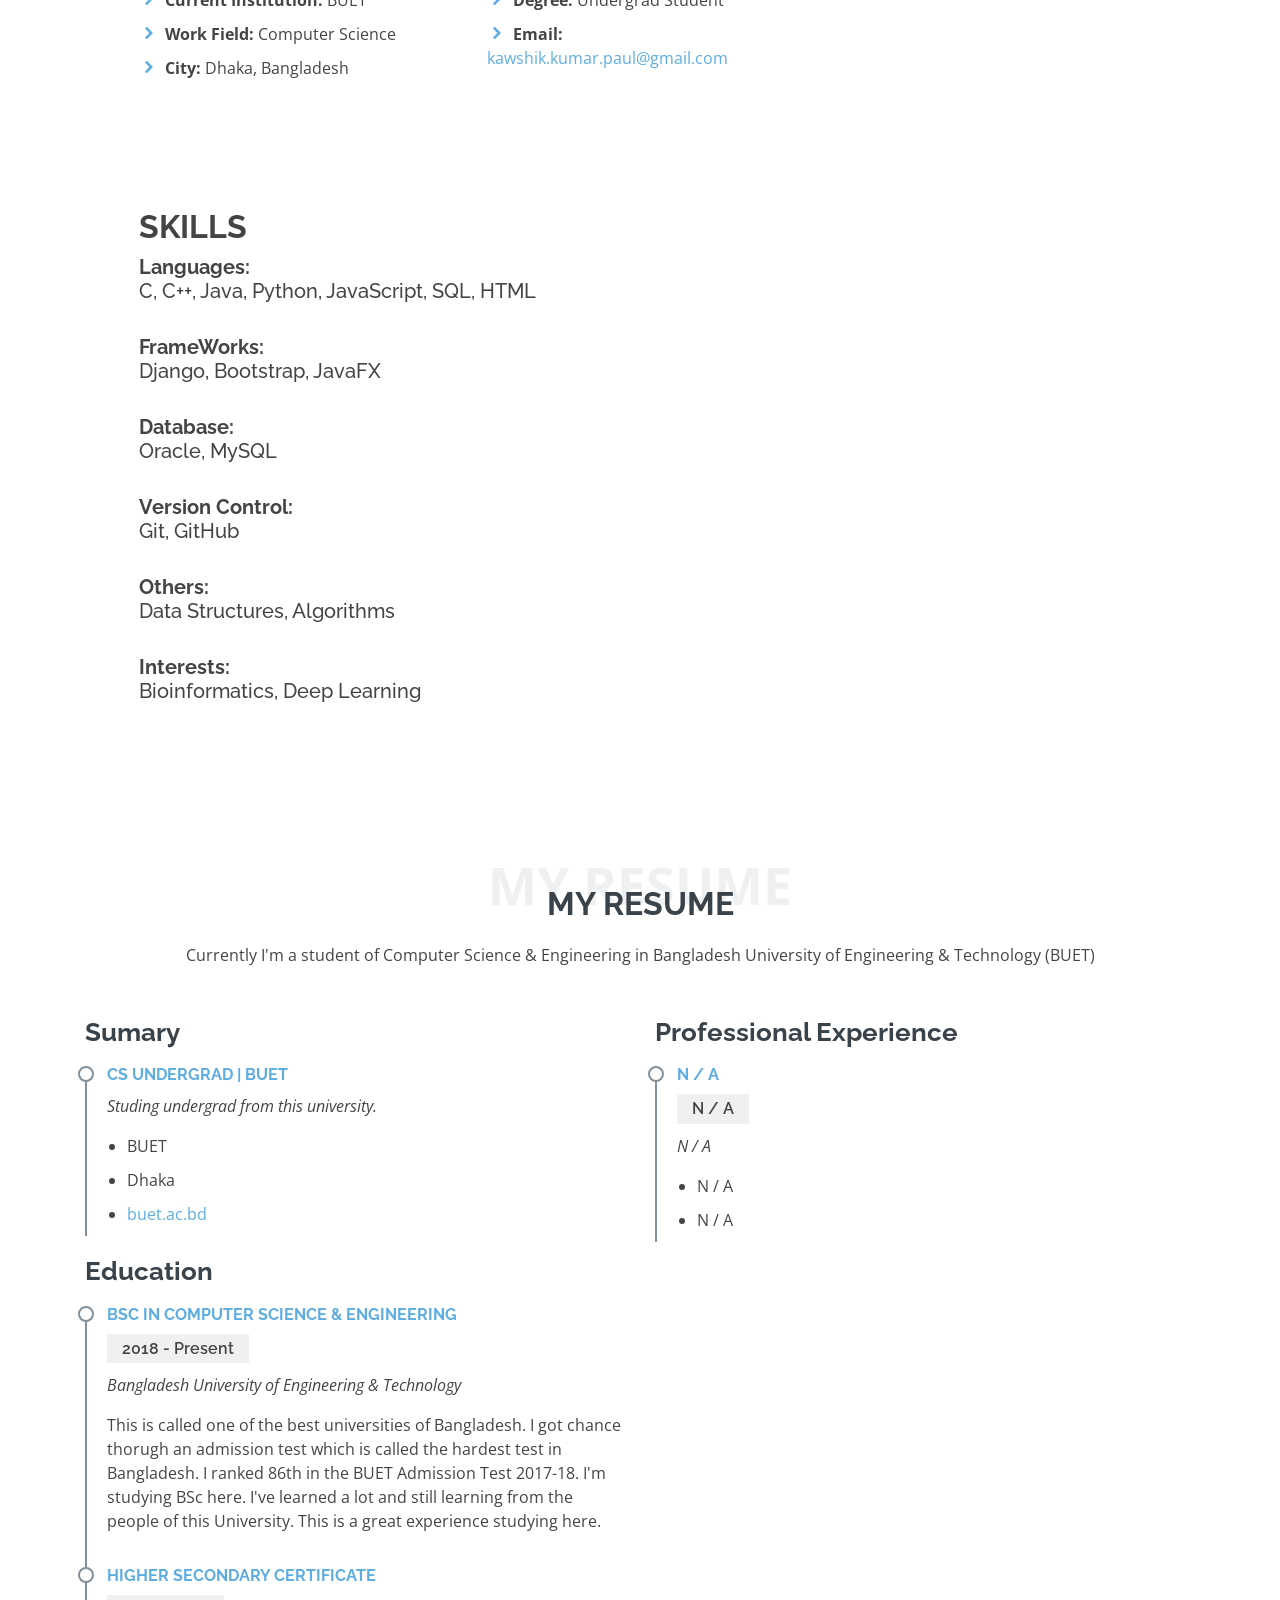
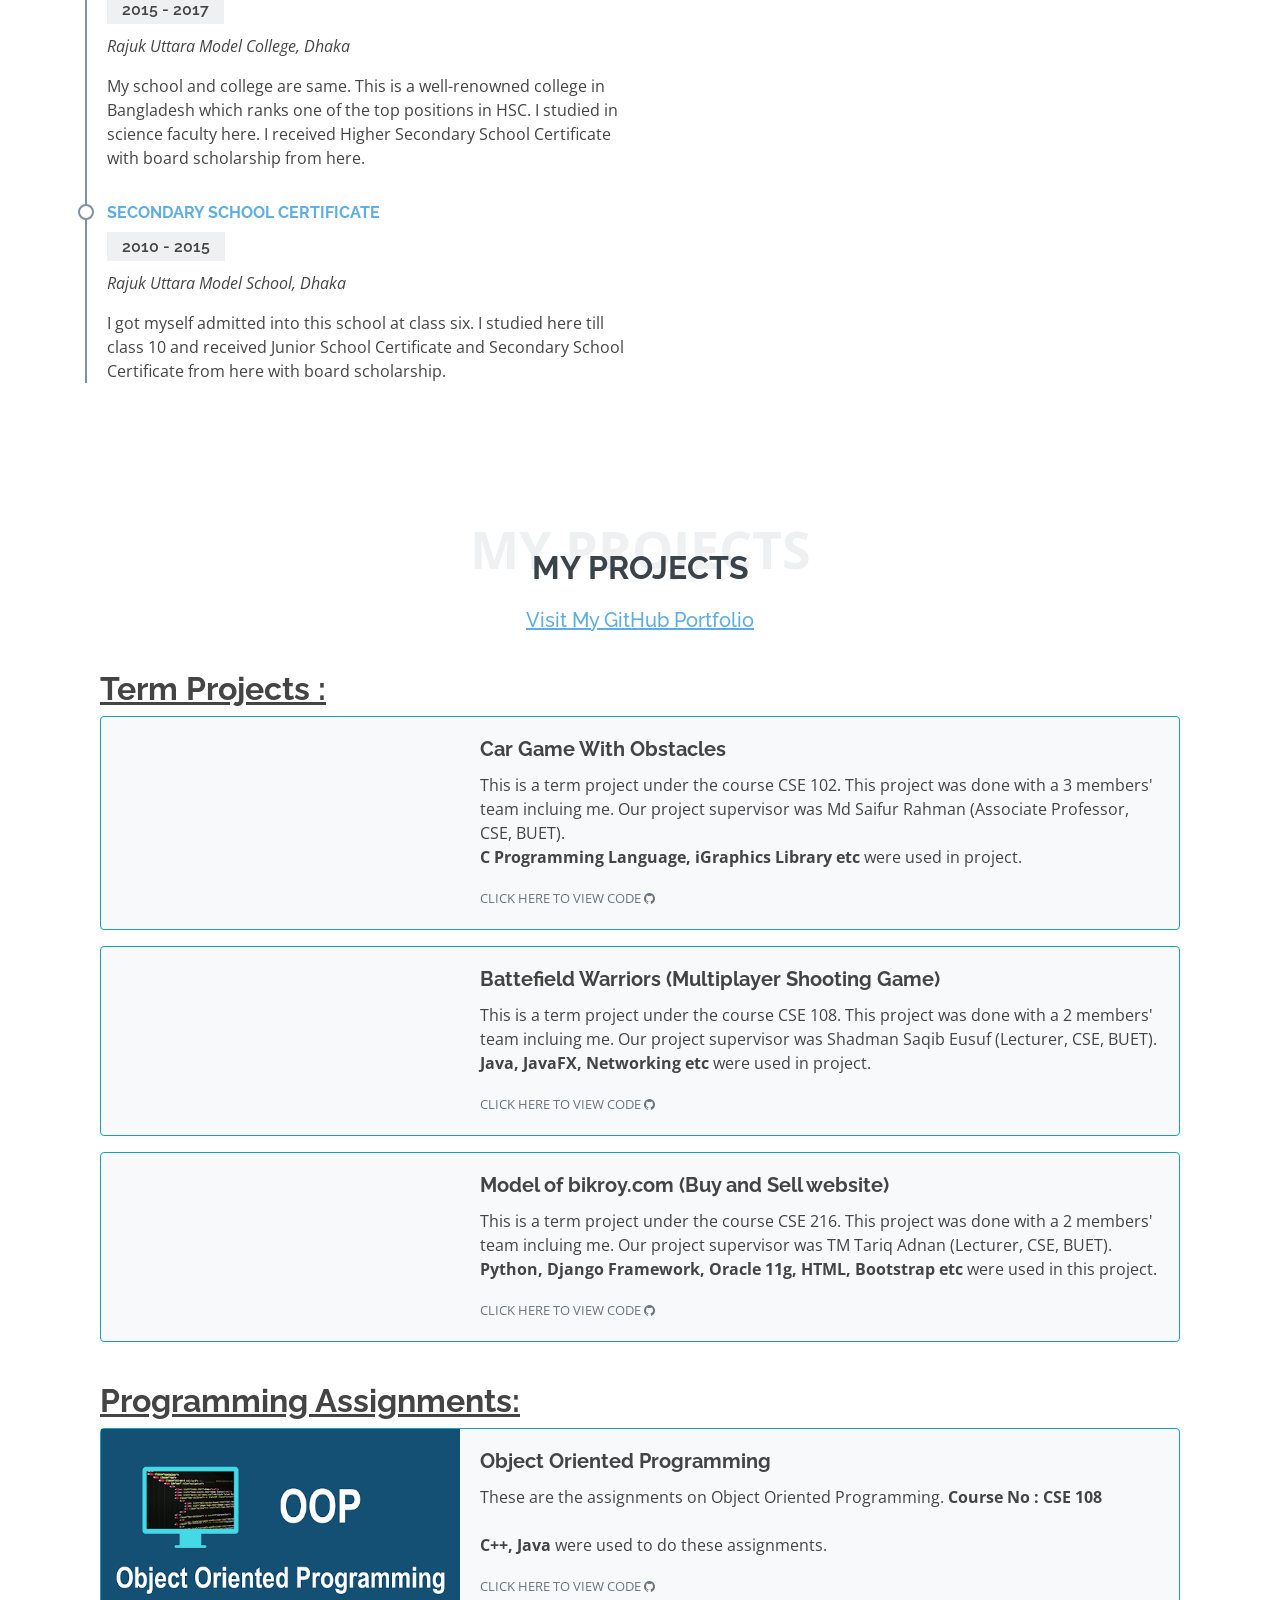
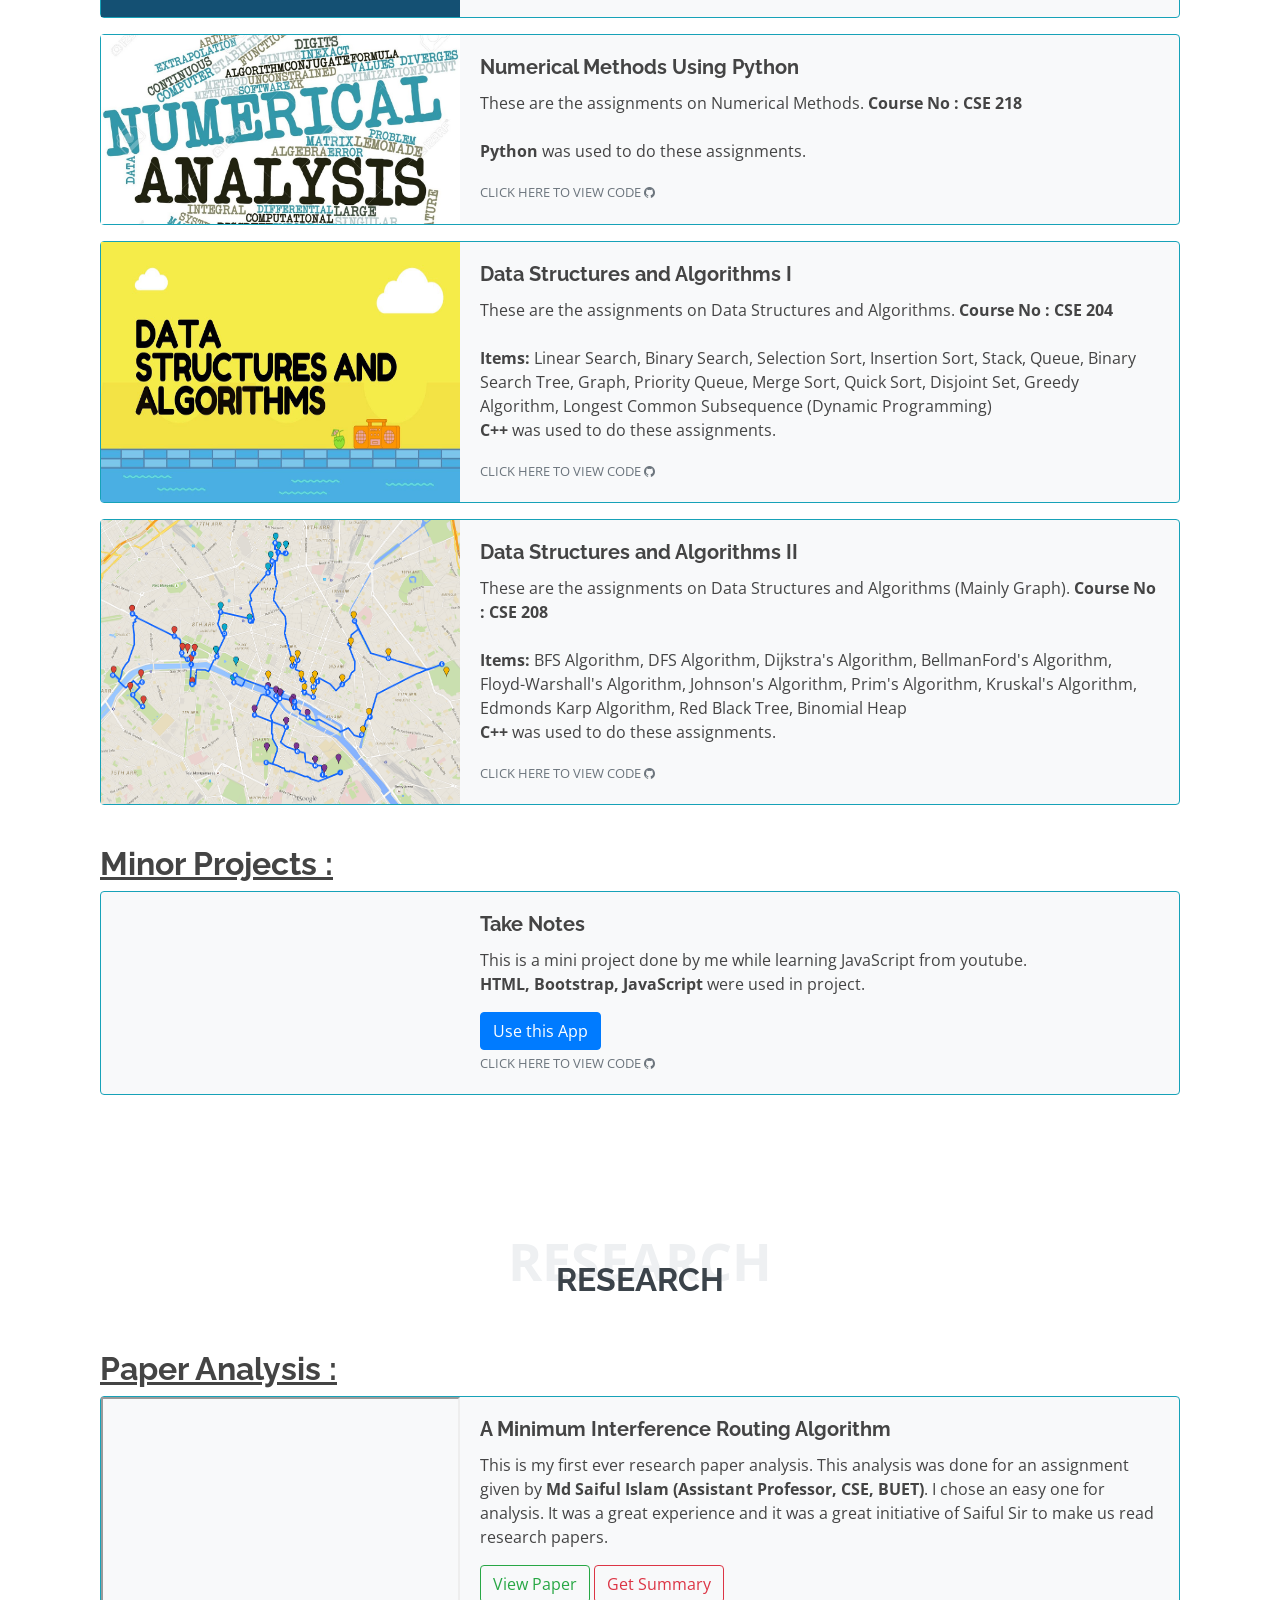
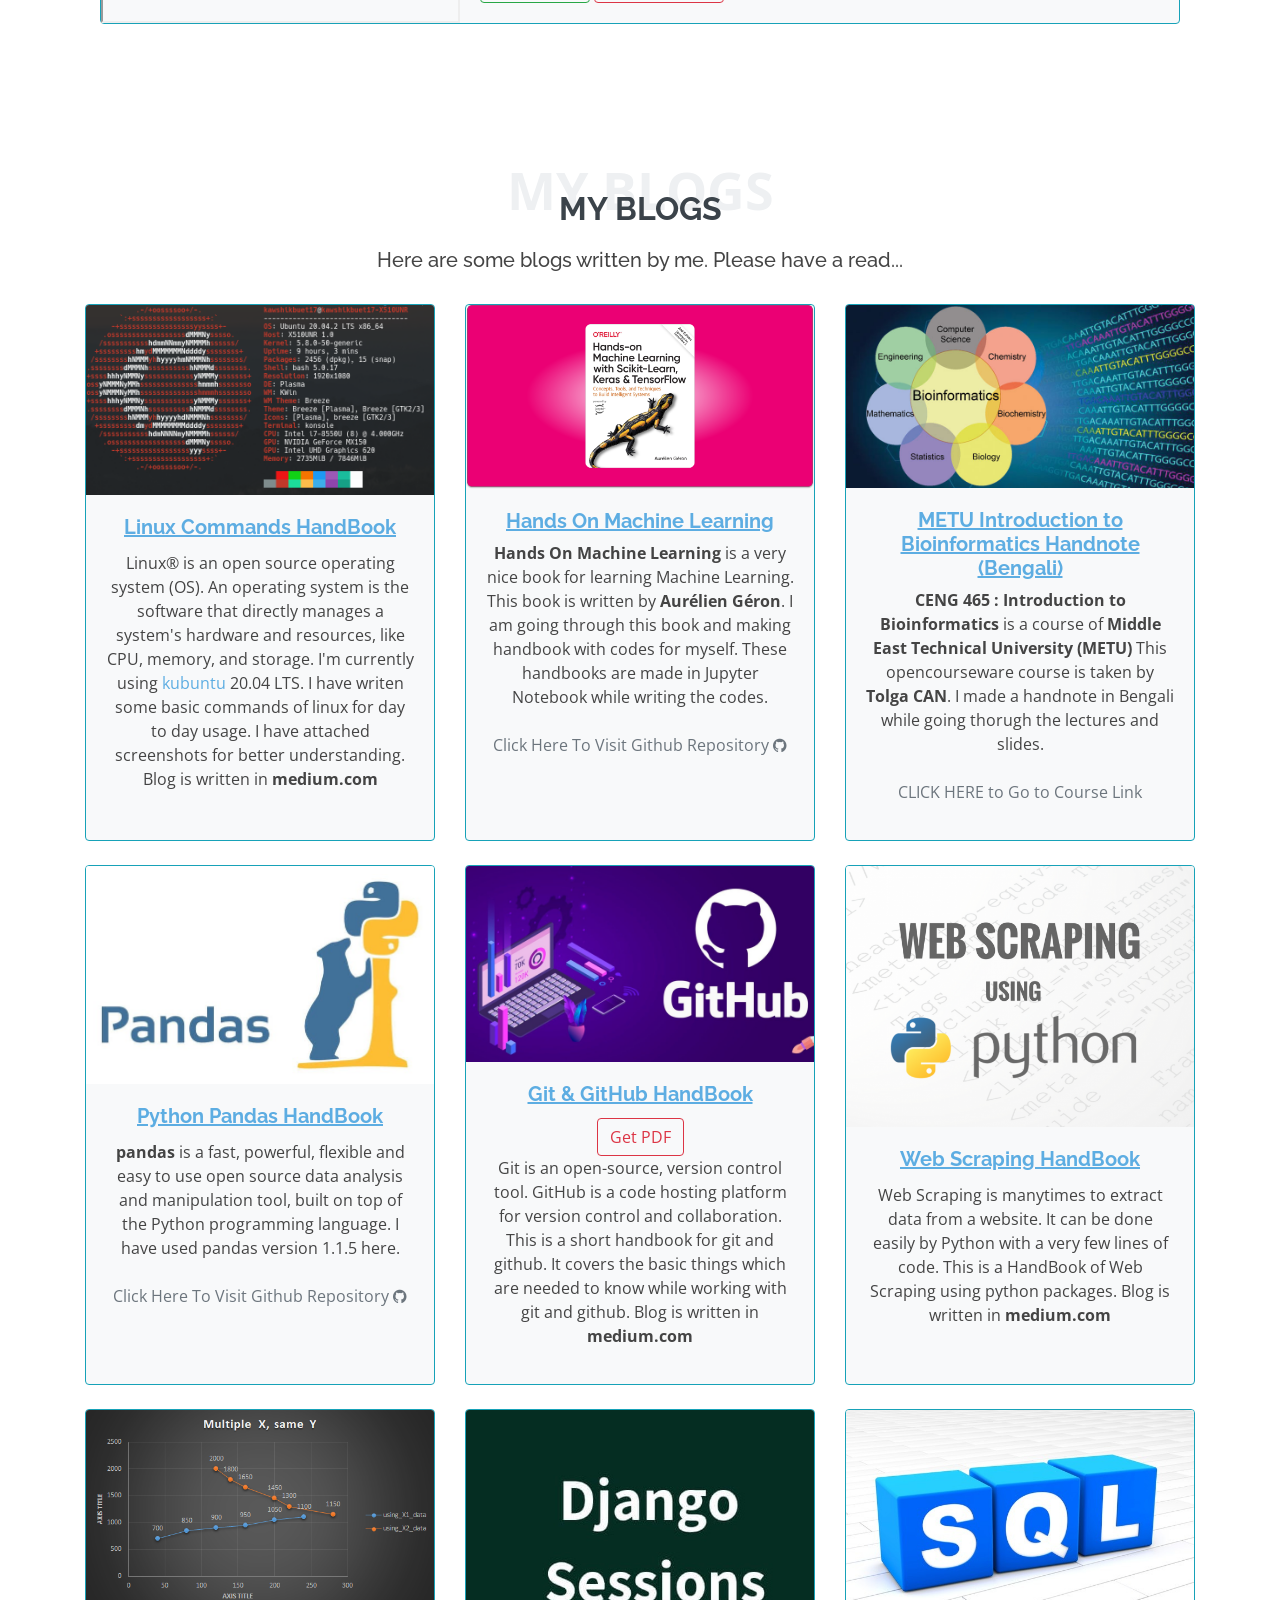
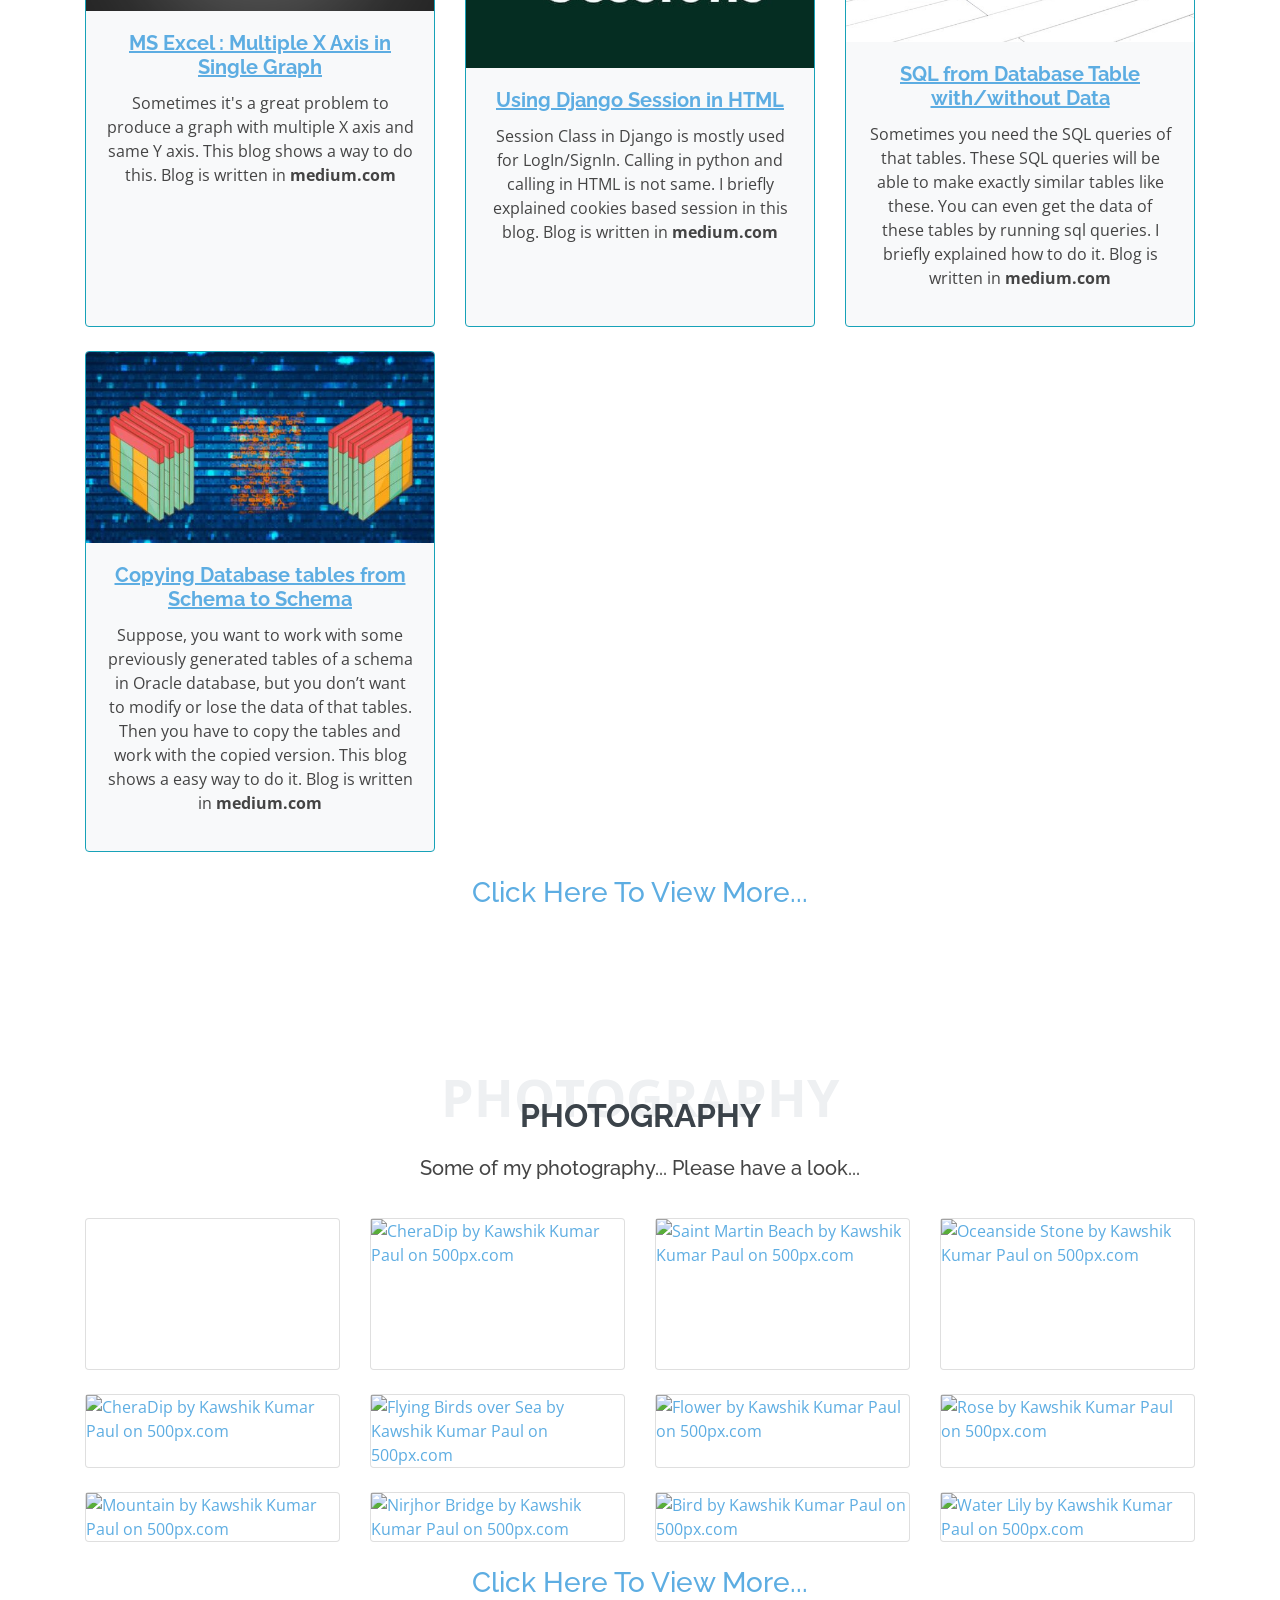
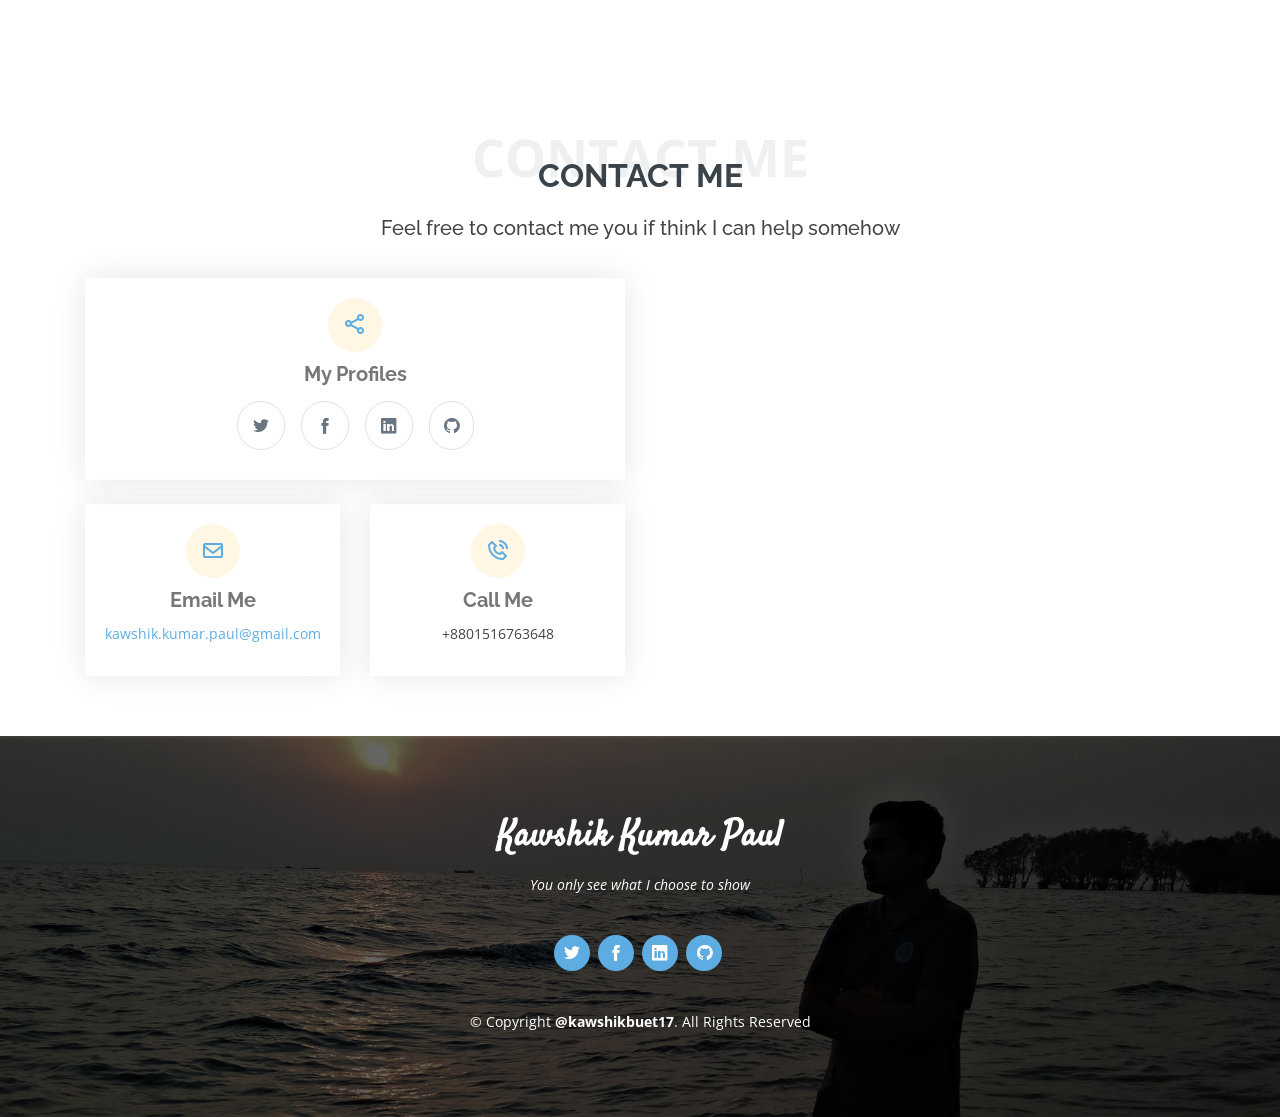
==== commit 94a47e4c: "added linux-commands-handbook blog link" ====
--- a/index.html
+++ b/index.html
@@ -540,6 +540,23 @@
           <center>
             <h5>Here are some blogs written by me. Please have a read...</h5><br>
             <div class="row row-cols-1 row-cols-md-3">
+
+              <div class="col mb-4">
+                <div class="card h-100  bg-light mb-3 border-info" style="border-width: 1px;">
+                  <img src="assets/img/blogs/linux_commands_blog.png" class="card-img-top" alt="GitHub Image">
+                  <div class="card-body">
+                    <a href="https://kawshikbuet17.medium.com/linux-commands-handbook-3a70ebf8e1f0" target="_blank">
+                      <h5 class="card-title" style="text-decoration-color: black;"><b><u>Linux Commands HandBook</u></b>
+                      </h5>
+                    </a>
+                    <p class="card-text">Linux® is an open source operating system (OS). An operating system is the software that directly manages a system's hardware and resources, like CPU, memory, and storage. I'm currently using <a href="https://www.kubuntu.org" target="_blank">kubuntu</a> 20.04 LTS. I have writen some basic commands of linux for day to day usage. I have attached screenshots for better understanding. Blog is written in
+                      <b>medium.com</b>
+                      
+                    </p>
+                  </div>
+                </div>
+              </div>
+
               <div class="col mb-4">
                 <div class="card h-100  bg-light mb-3 border-info" style="border-width: 1px;">
                   <img src="assets/img/blogs/hands_on_ml_blog.jpg" class="card-img-top" alt="GitHub Image">
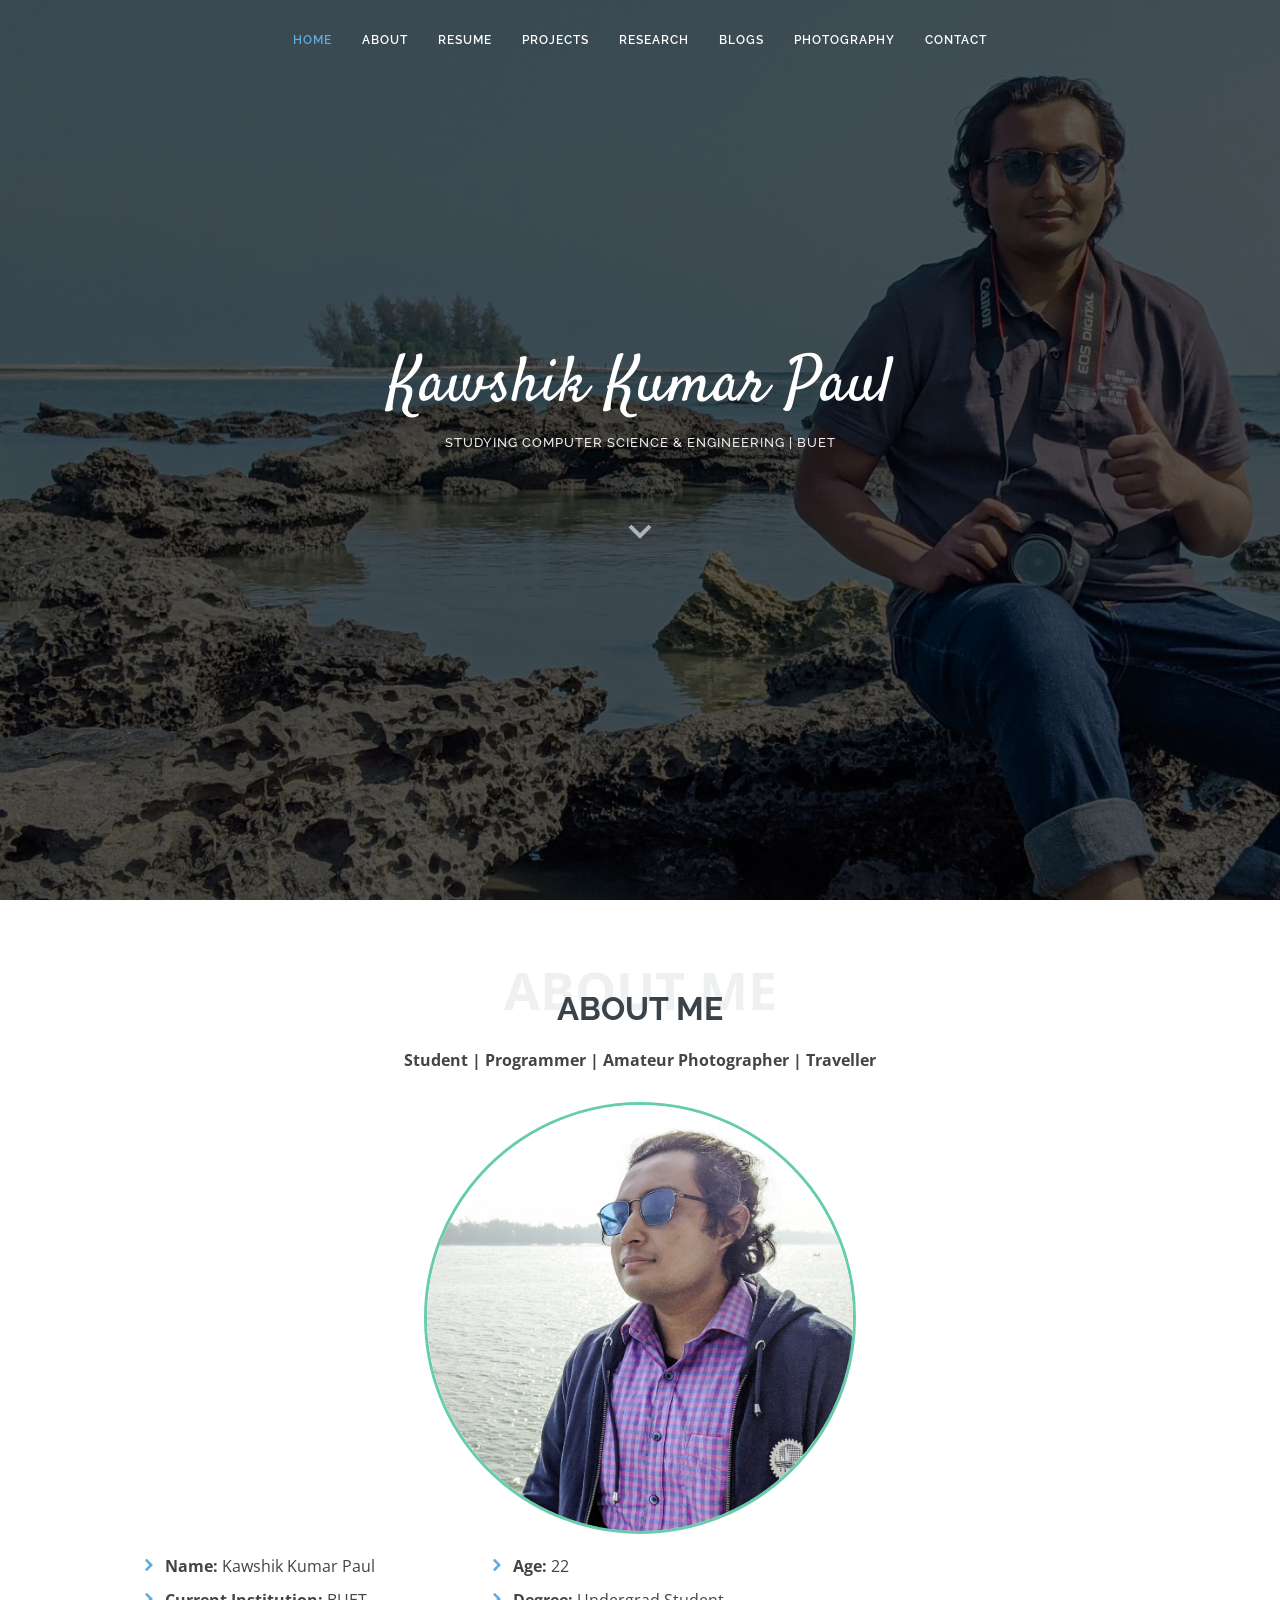
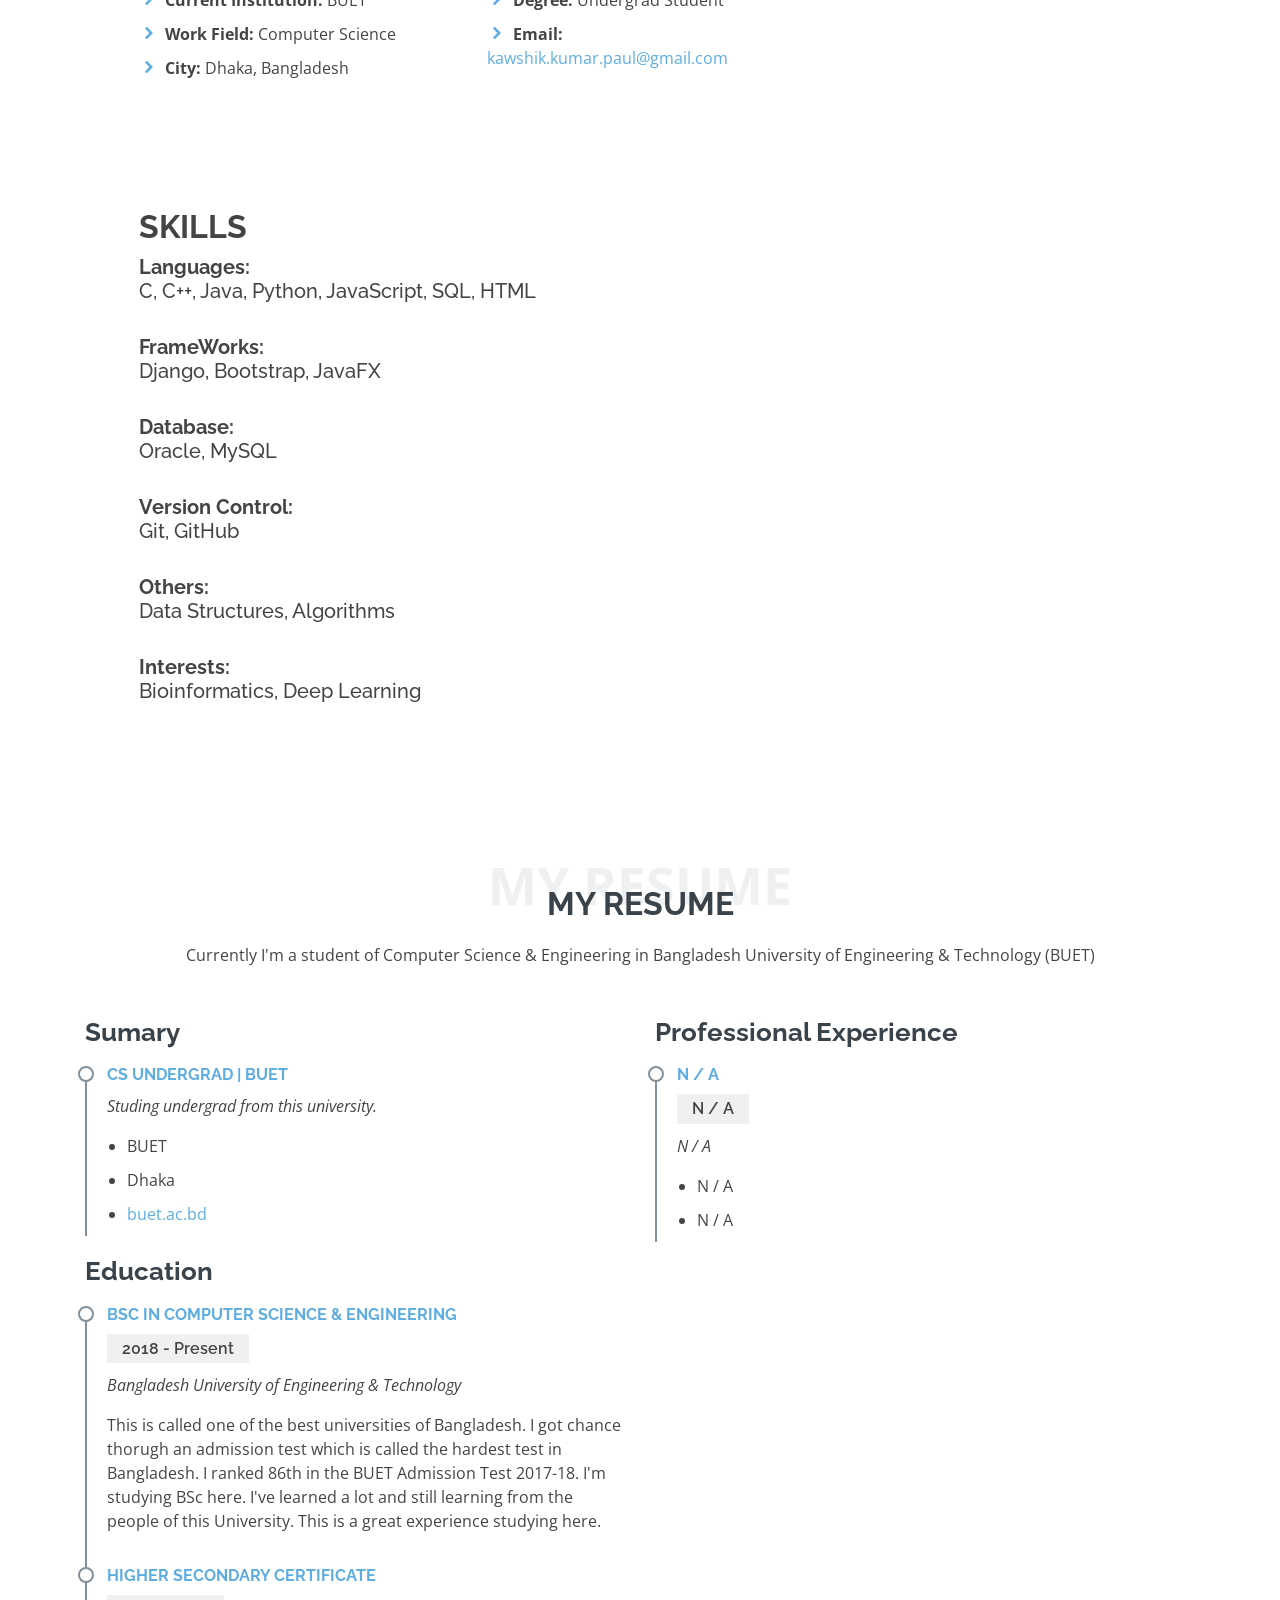
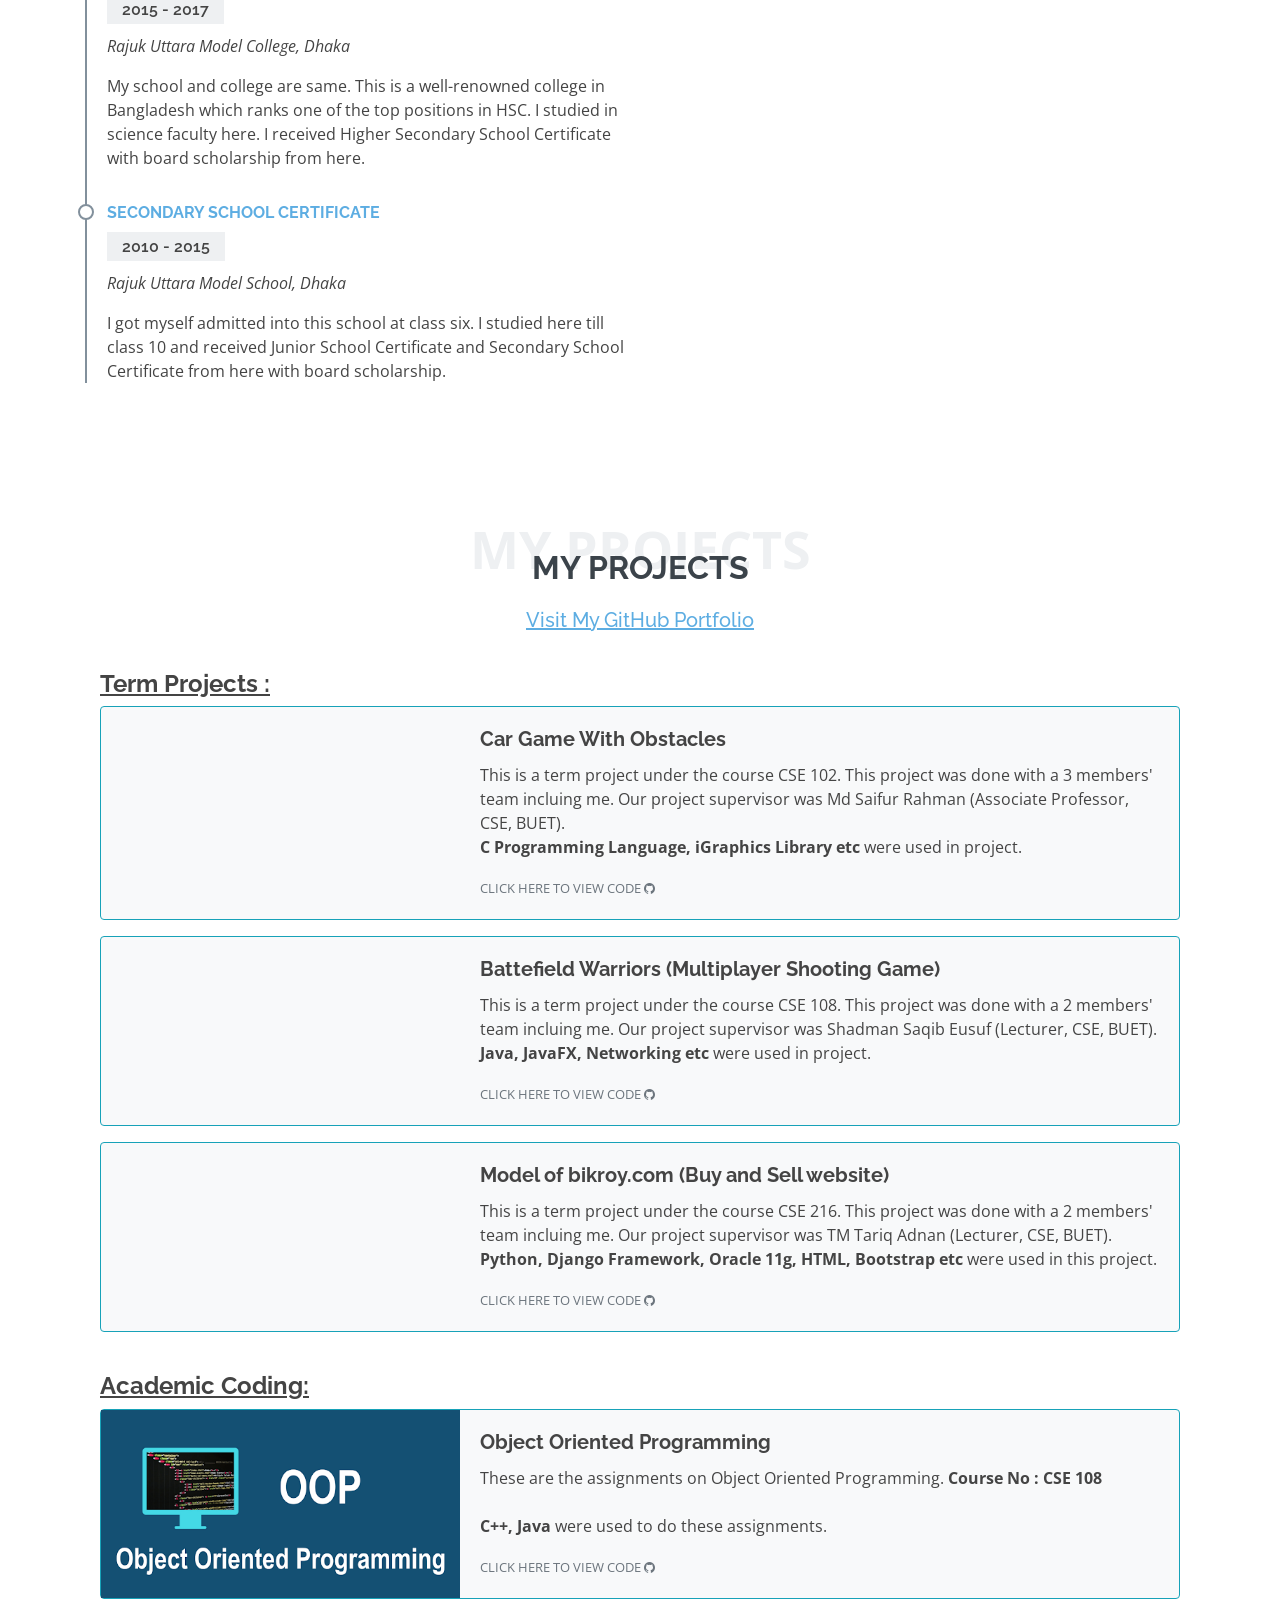
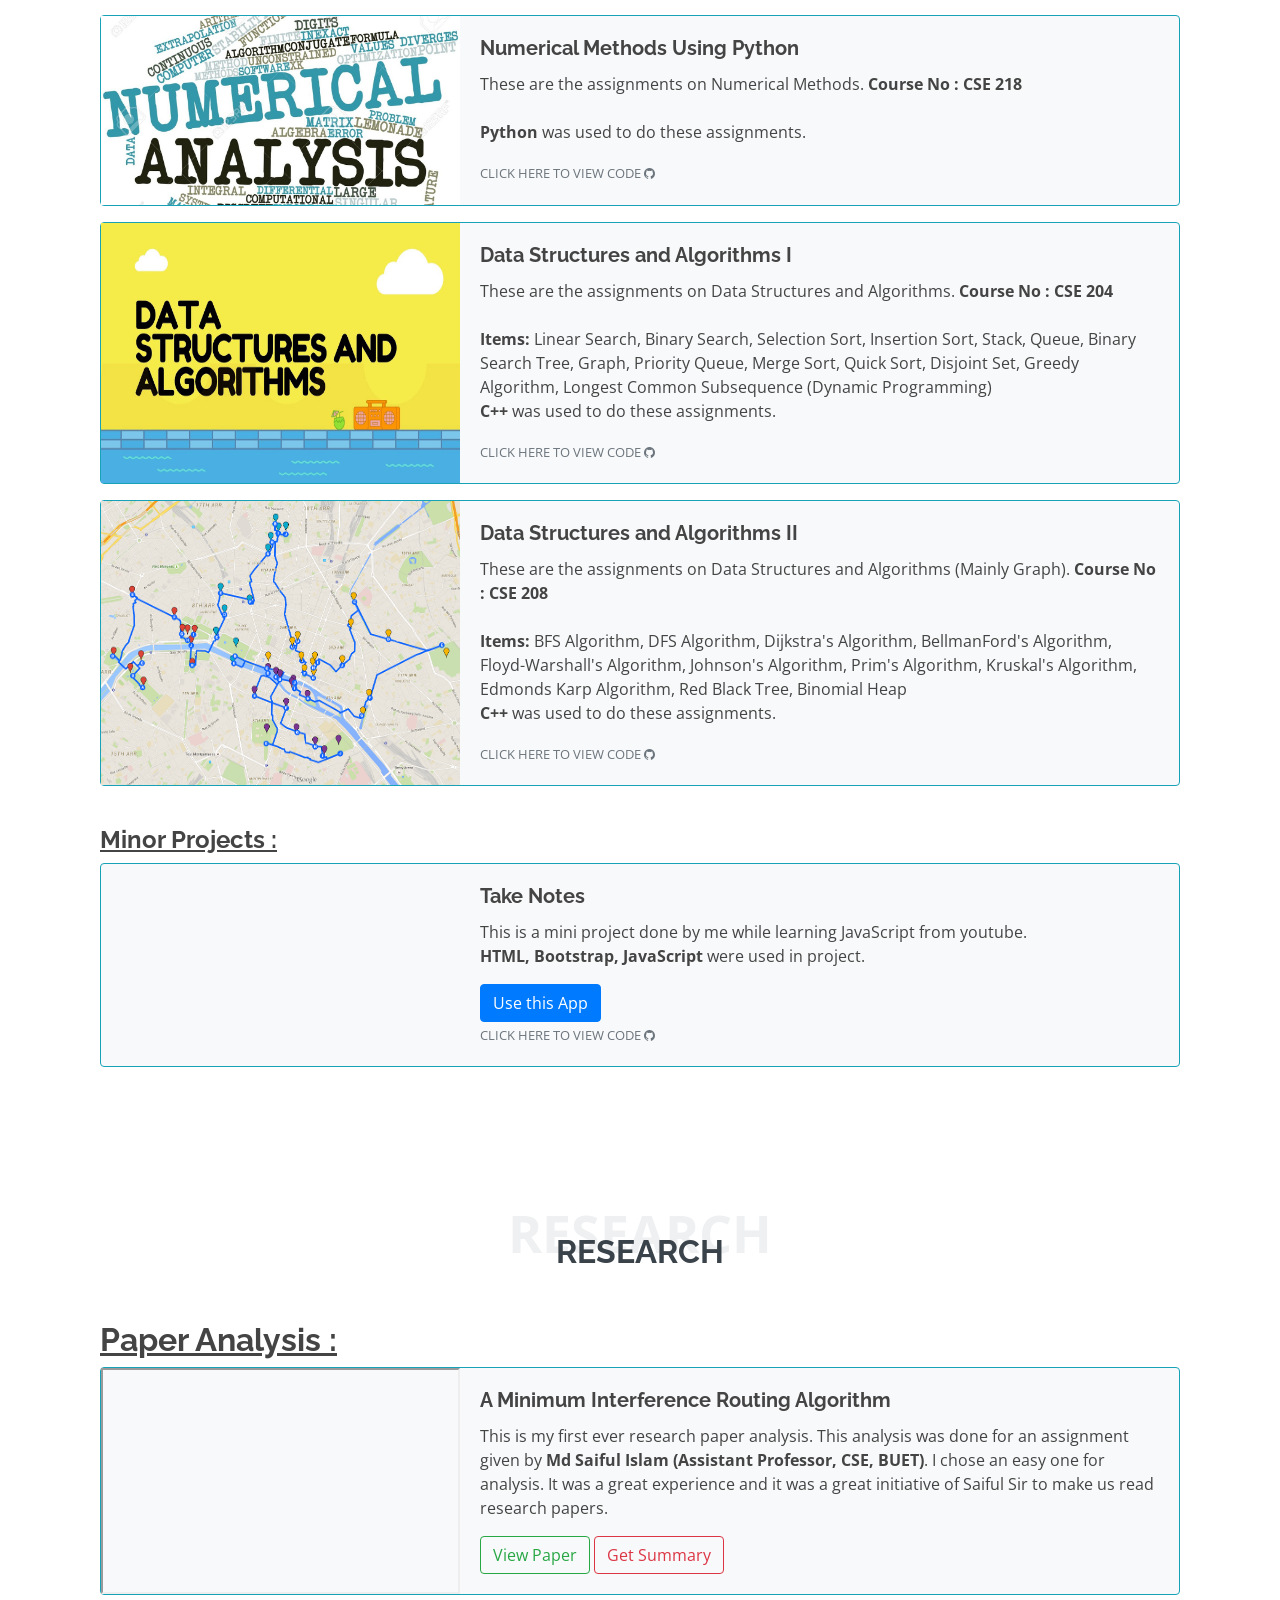
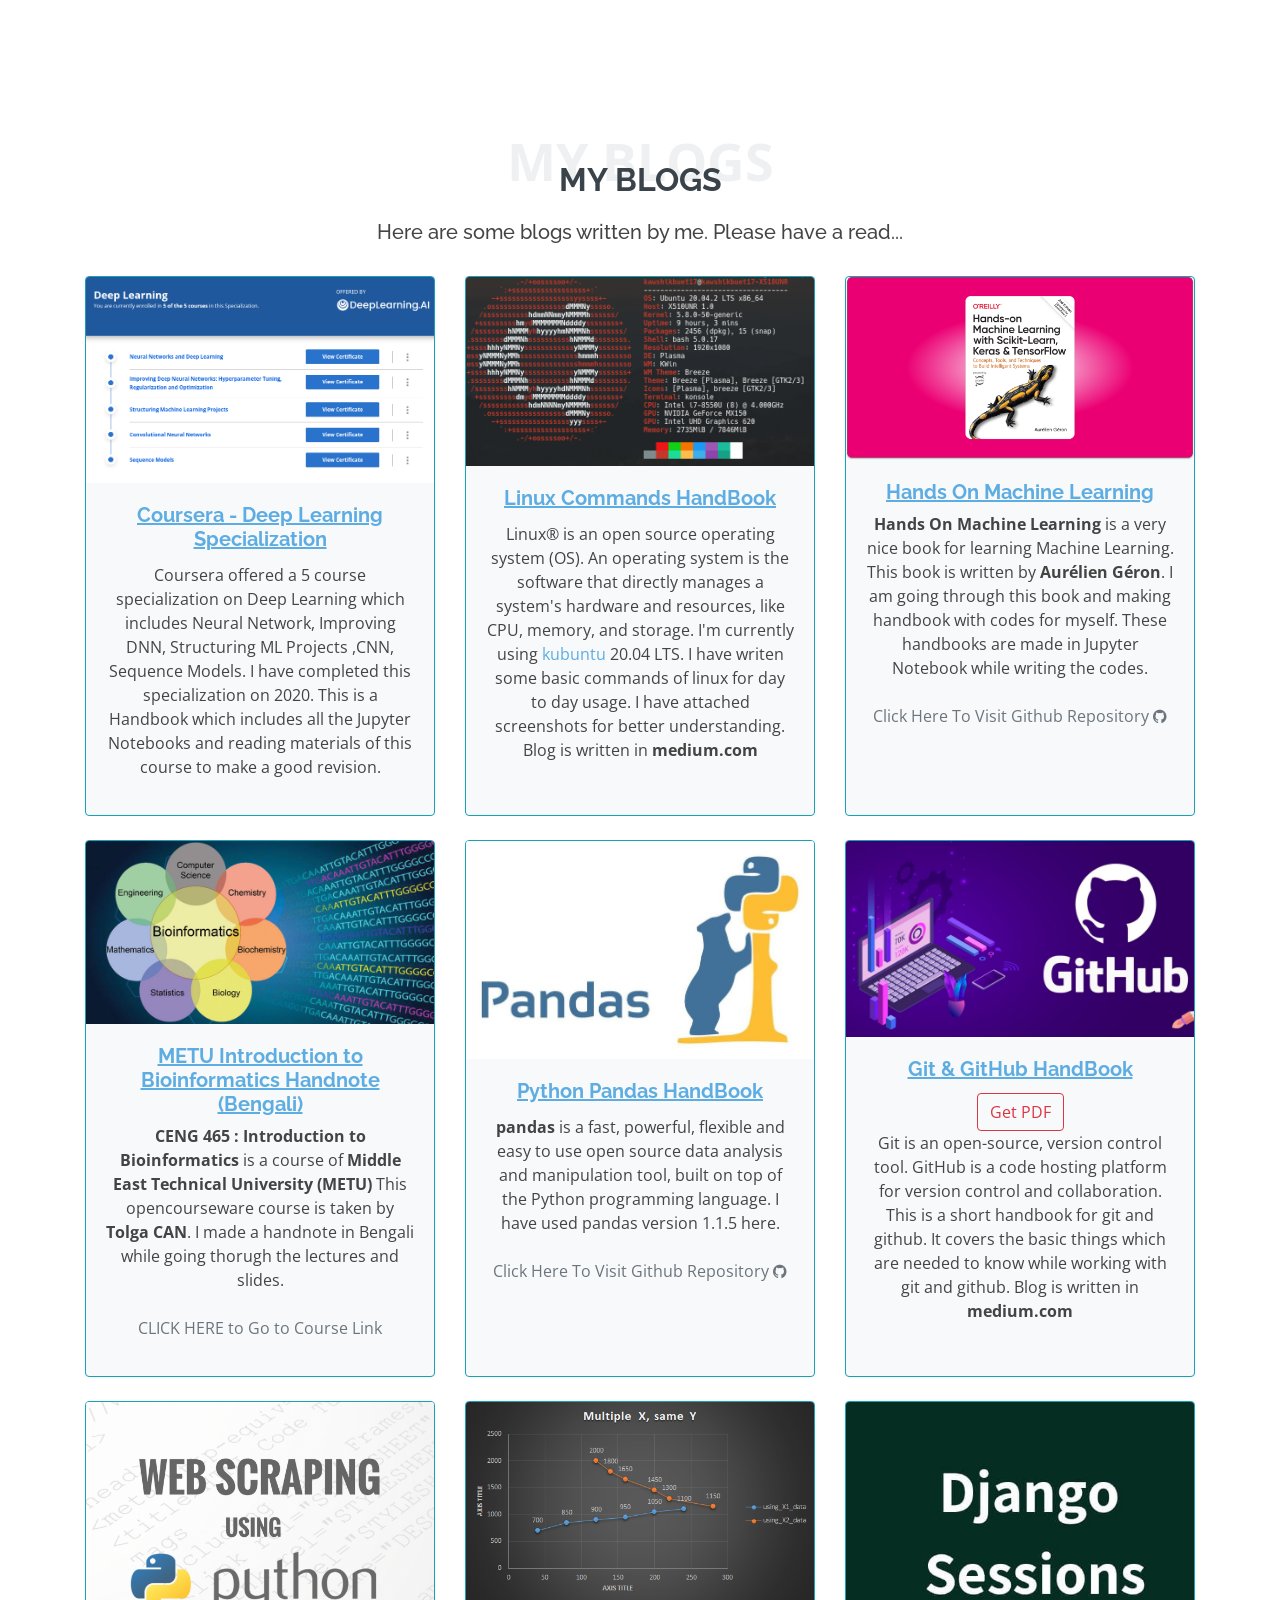
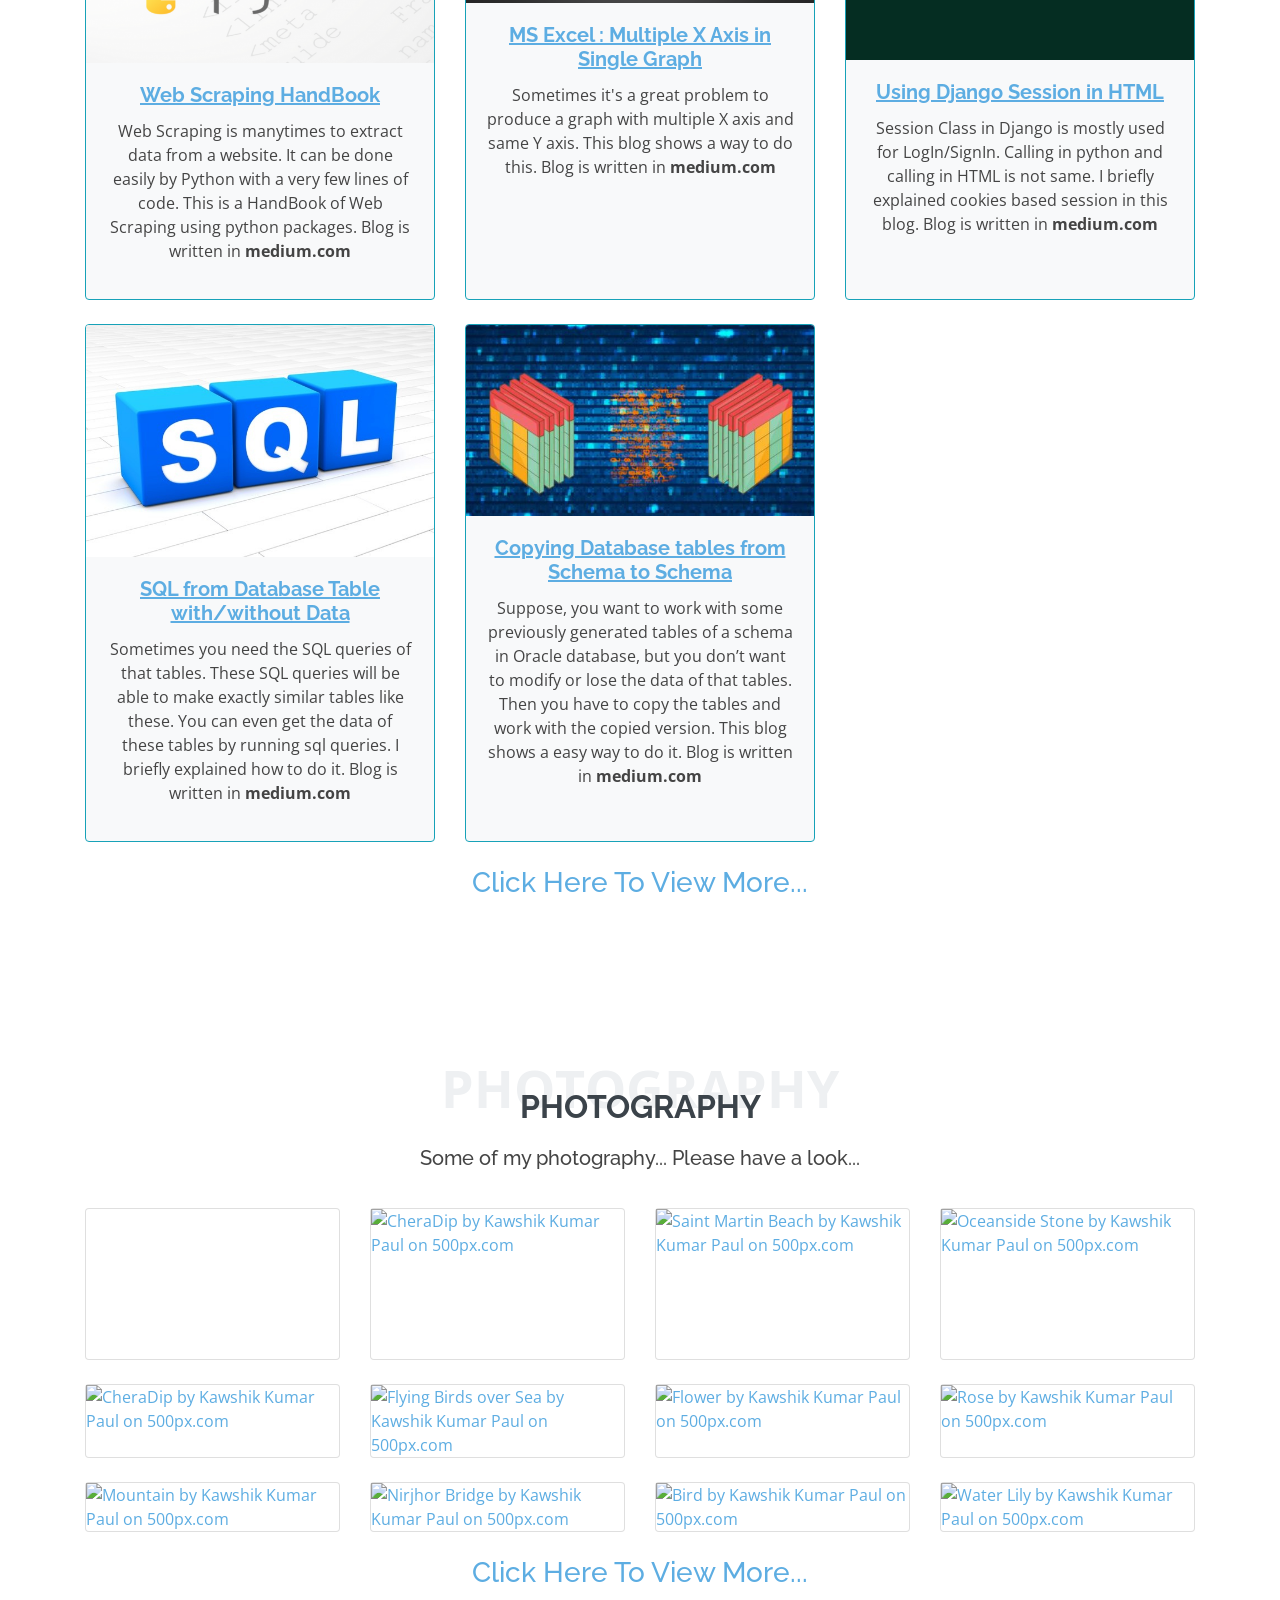
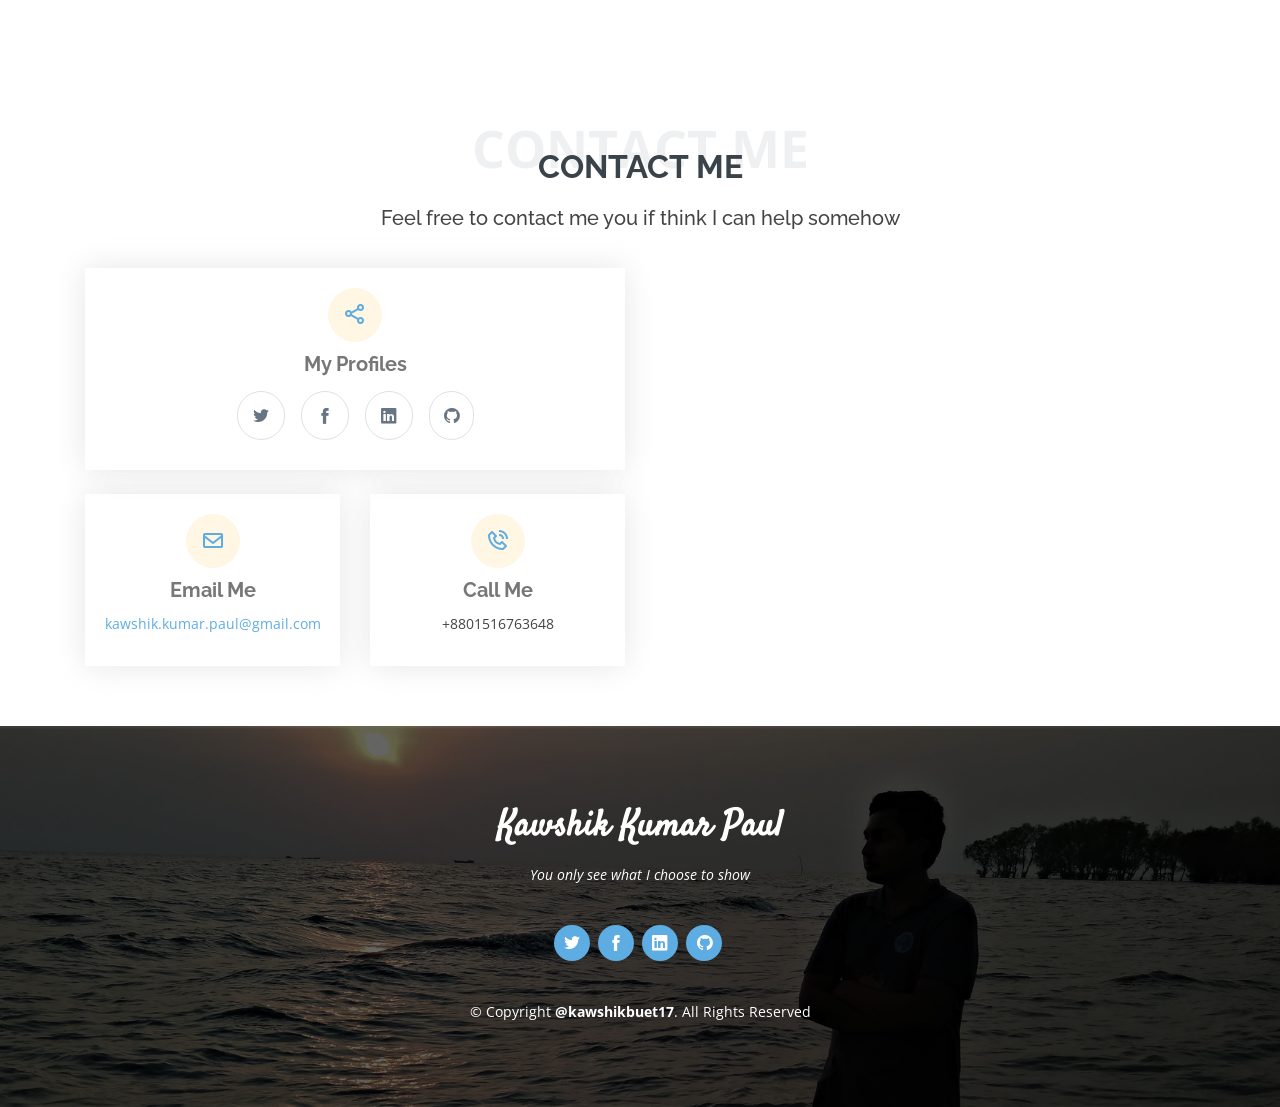
==== commit 5e291d65: "added Coursera-DL handbook" ====
--- a/index.html
+++ b/index.html
@@ -253,7 +253,7 @@
         </div>
 
         <div class="col">
-          <h2><b><u>Term Projects :</u></b></h2>
+          <h4><b><u>Term Projects :</u></b></h4>
 
           <div class="card mb-3 bg-light border-info" style="max-width: 100%; border-width: 1px;">
             <div class="row no-gutters">
@@ -317,7 +317,7 @@
           </div>
 
           <br>
-          <h2><b><u>Programming Assignments:</u></b></h2>
+          <h4><b><u>Academic Coding:</u></b></h4>
           <div class="card mb-3 bg-light border-info" style="max-width: 100%; border-width: 1px;">
             <div class="row no-gutters">
               <div class="col-md-4">
@@ -328,7 +328,7 @@
                   <h5 class="card-title"><b>Object Oriented Programming</b></h5>
                   <p class="card-text">These are the assignments on Object Oriented Programming. <b>Course No : CSE
                       108</b> <br><br> <b>C++, Java</b> were used to do these assignments.</p>
-                  <p class="card-text"><a href="https://github.com/kawshikbuet17/CSE_108" target="_blank"><small
+                  <p class="card-text"><a href="https://github.com/kawshikbuet17/CSE-108-Object-Oriented-Programming-Language-Sessional" target="_blank"><small
                         class="text-muted">CLICK HERE TO VIEW CODE <i class="fa fa-github"></i></small></a></p>
                 </div>
               </div>
@@ -345,7 +345,7 @@
                   <p class="card-text">These are the assignments on Numerical Methods.<b> Course No : CSE 218</b>
                     <br><br> <b>Python</b> was used to do these assignments.
                   </p>
-                  <p class="card-text"><a href="https://github.com/kawshikbuet17/CSE_218" target="_blank"><small
+                  <p class="card-text"><a href="https://github.com/kawshikbuet17/CSE-218-Numerical-Methods" target="_blank"><small
                         class="text-muted">CLICK HERE TO VIEW CODE <i class="fa fa-github"></i></small></a></p>
                 </div>
               </div>
@@ -369,7 +369,7 @@
                     <br>
                     <b>C++</b> was used to do these assignments.
                   </p>
-                  <p class="card-text"><a href="https://github.com/kawshikbuet17/CSE_204" target="_blank"><small
+                  <p class="card-text"><a href="https://github.com/kawshikbuet17/CSE-204-Data-Structures-and-Algorithms-I-Sessional" target="_blank"><small
                         class="text-muted">CLICK HERE TO VIEW CODE <i class="fa fa-github"></i></small></a></p>
                 </div>
               </div>
@@ -390,7 +390,7 @@
                     Algorithm, Red Black Tree, Binomial Heap
                     <br><b>C++</b> was used to do these assignments.
                   </p>
-                  <p class="card-text"><a href="https://github.com/kawshikbuet17/CSE_208" target="_blank"><small
+                  <p class="card-text"><a href="https://github.com/kawshikbuet17/CSE-208-Data-Structures-and-Algorithms-II-Sessional" target="_blank"><small
                         class="text-muted">CLICK HERE TO VIEW CODE <i class="fa fa-github"></i></small></a></p>
                 </div>
               </div>
@@ -398,7 +398,7 @@
           </div>
 
           <br>
-          <h2><b><u>Minor Projects :</u></b></h2>
+          <h4><b><u>Minor Projects :</u></b></h4>
           <div class="card mb-3 bg-light border-info" style="max-width: 100%; border-width: 1px;">
             <div class="row no-gutters">
               <div class="col-md-4">
@@ -540,6 +540,20 @@
           <center>
             <h5>Here are some blogs written by me. Please have a read...</h5><br>
             <div class="row row-cols-1 row-cols-md-3">
+
+              <div class="col mb-4">
+                <div class="card h-100  bg-light mb-3 border-info" style="border-width: 1px;">
+                  <img src="assets/img/blogs/coursera-dl-blog.png" class="card-img-top" alt="GitHub Image">
+                  <div class="card-body">
+                    <a href="https://kawshikbuet17.github.io/Coursera-Deep-Learning/" target="_blank">
+                      <h5 class="card-title" style="text-decoration-color: black;"><b><u>Coursera - Deep Learning Specialization</u></b>
+                      </h5>
+                    </a>
+                    <p class="card-text">Coursera offered a 5 course specialization on Deep Learning which includes Neural Network, Improving DNN, Structuring ML Projects ,CNN, Sequence Models. I have completed this specialization on 2020. This is a Handbook which includes all the Jupyter Notebooks and reading materials of this course to make a good revision. <br>
+                    </p>
+                  </div>
+                </div>
+              </div>
 
               <div class="col mb-4">
                 <div class="card h-100  bg-light mb-3 border-info" style="border-width: 1px;">
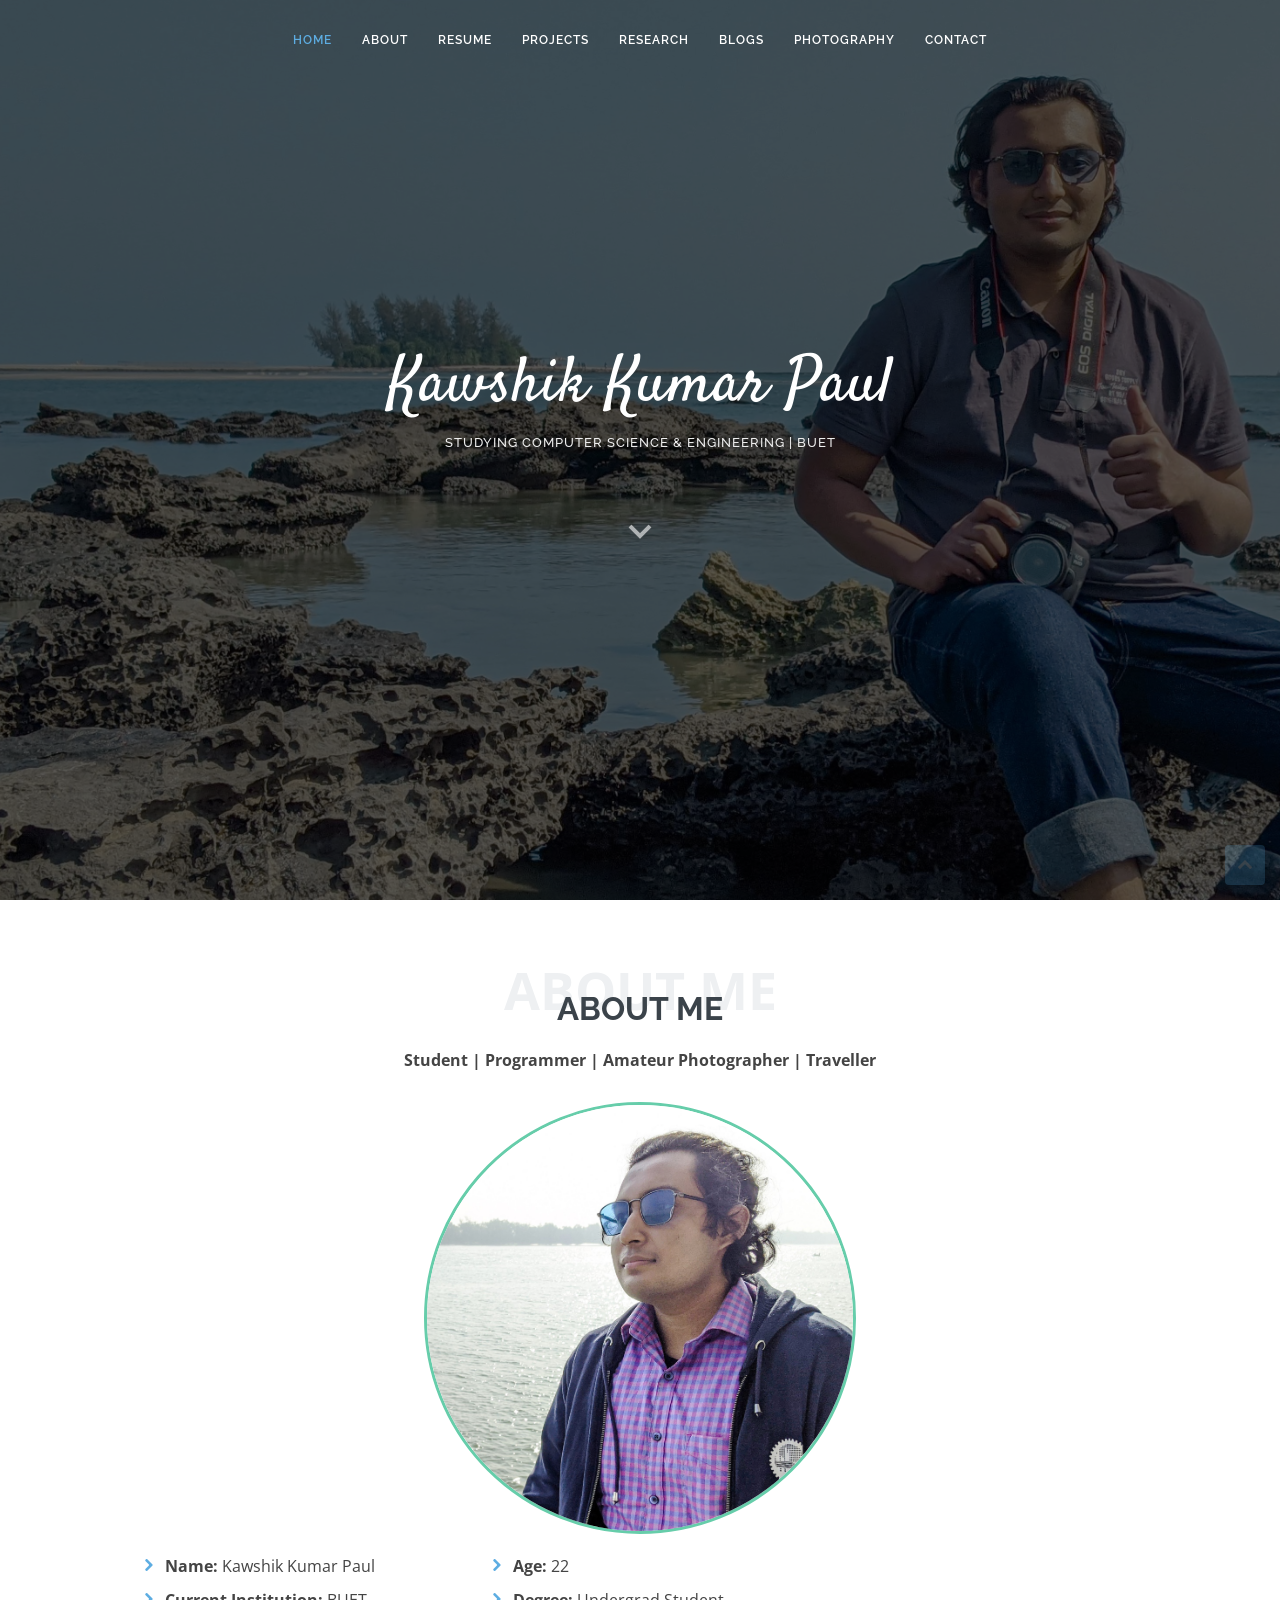
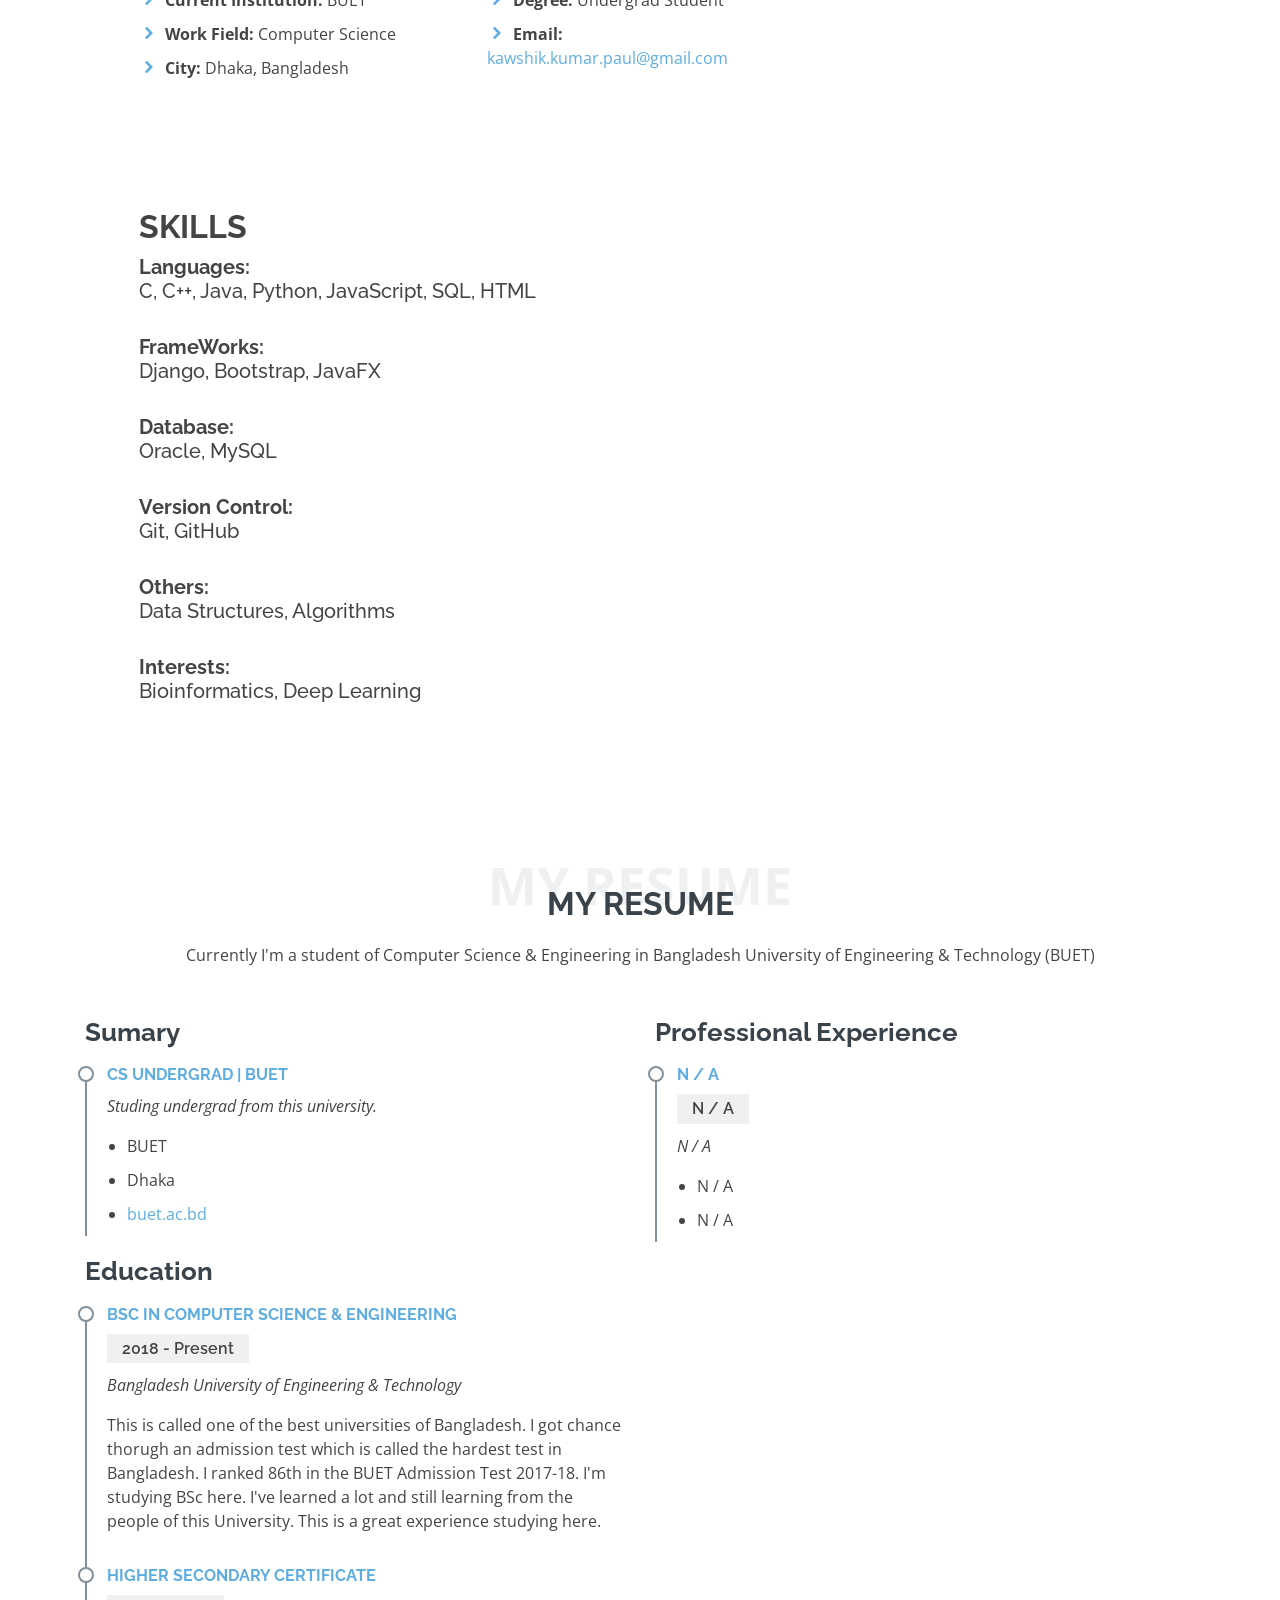
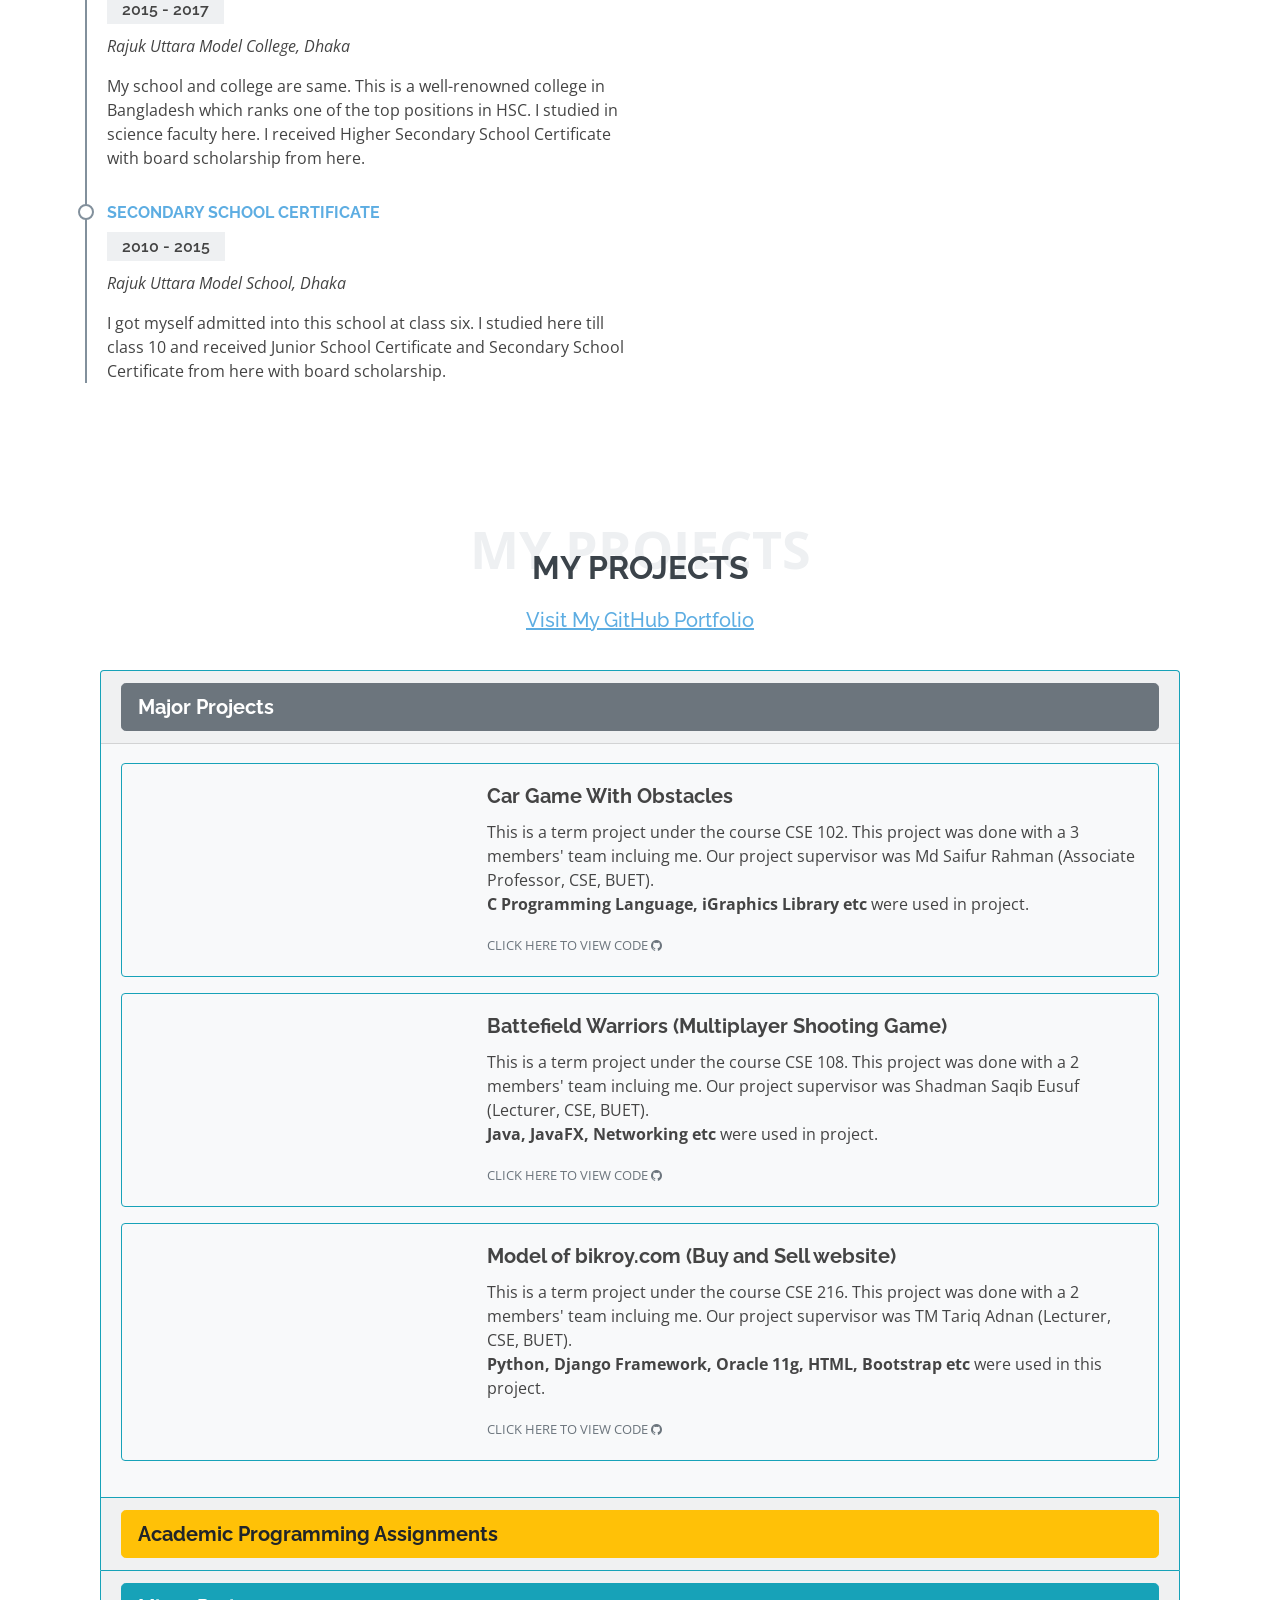
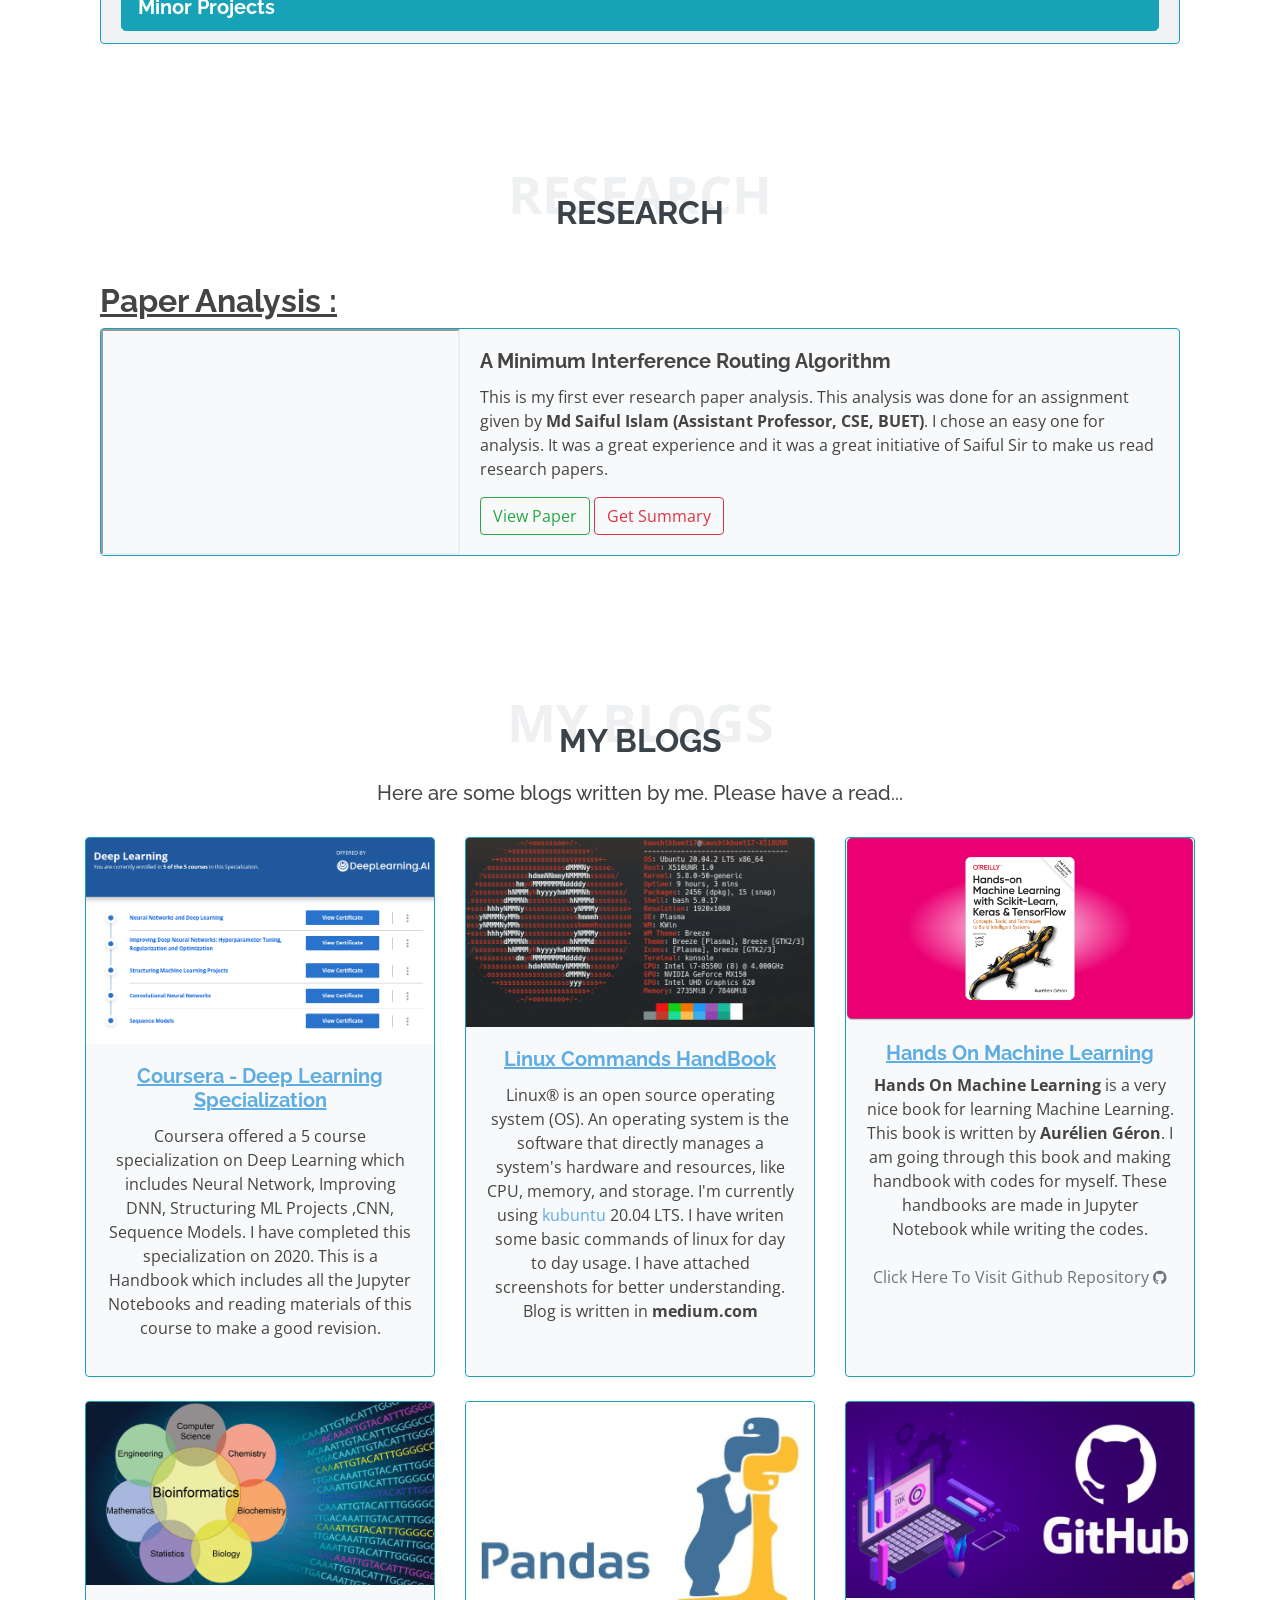
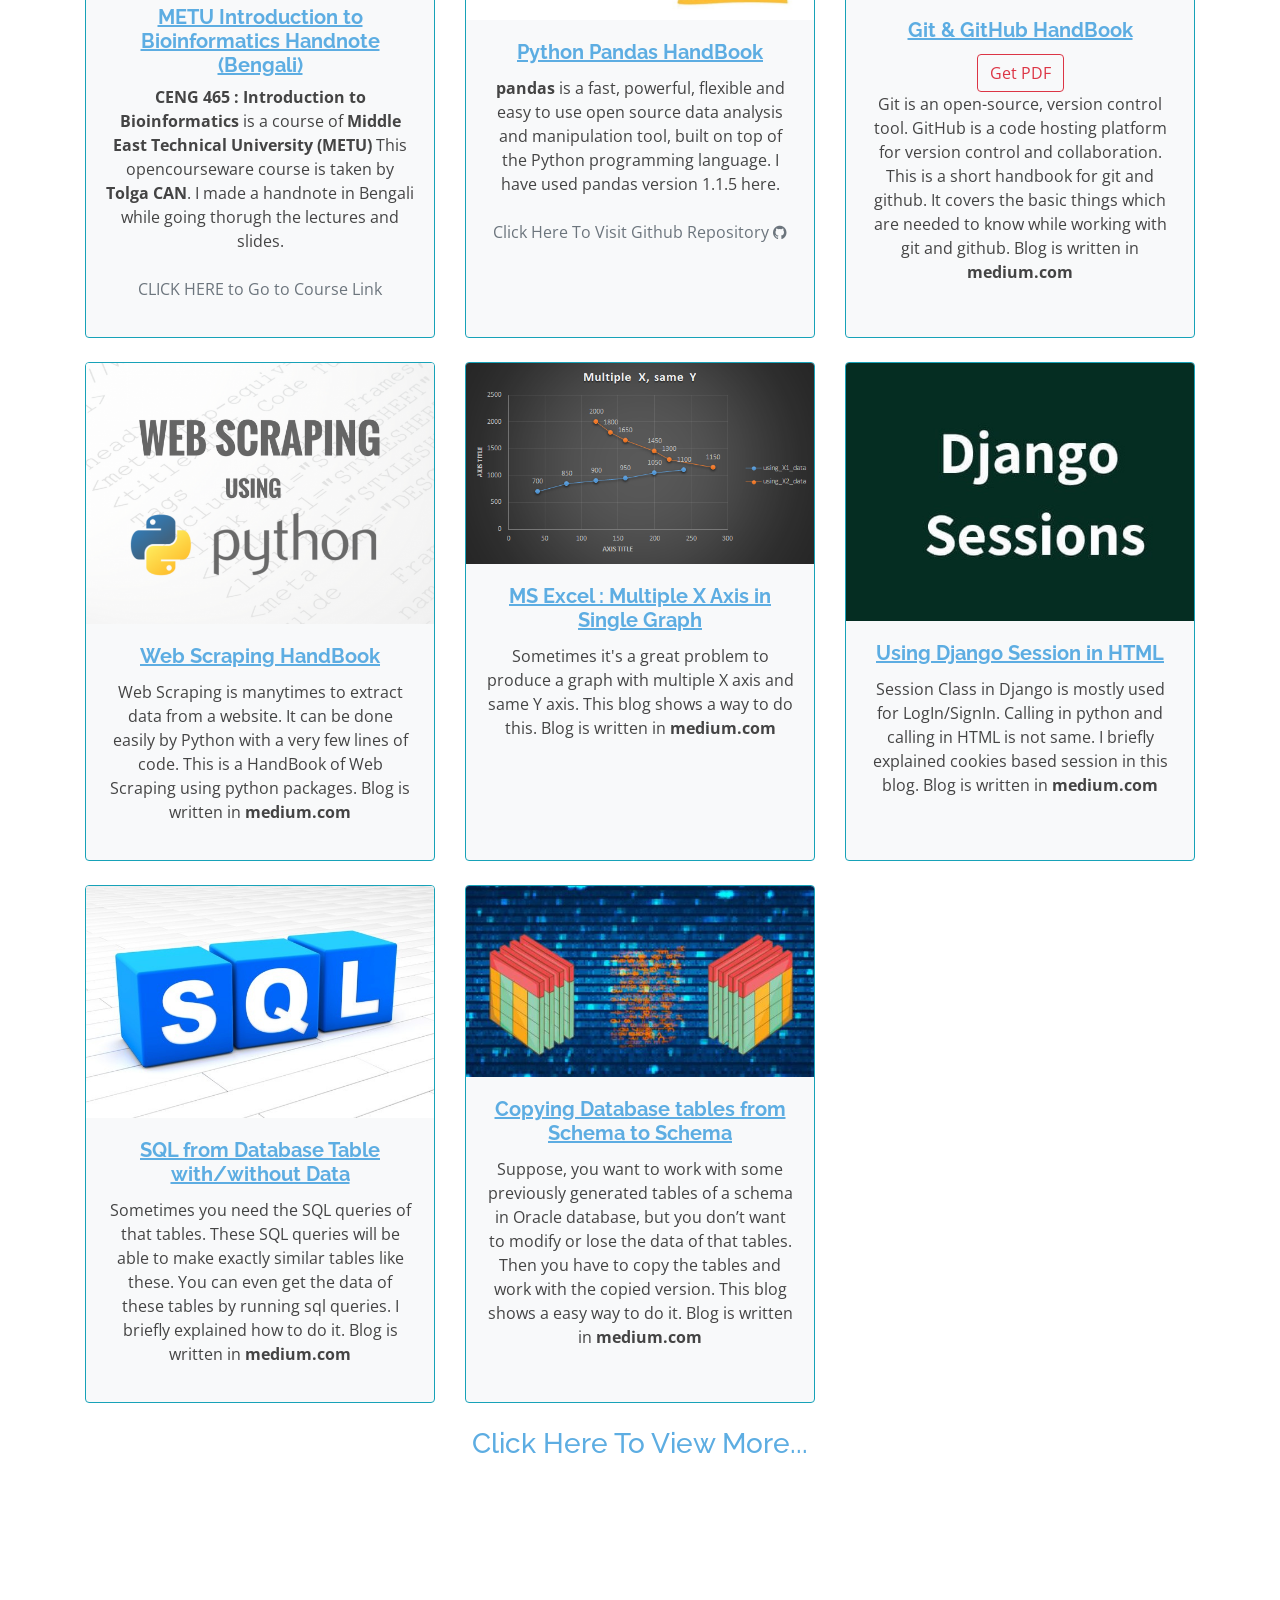
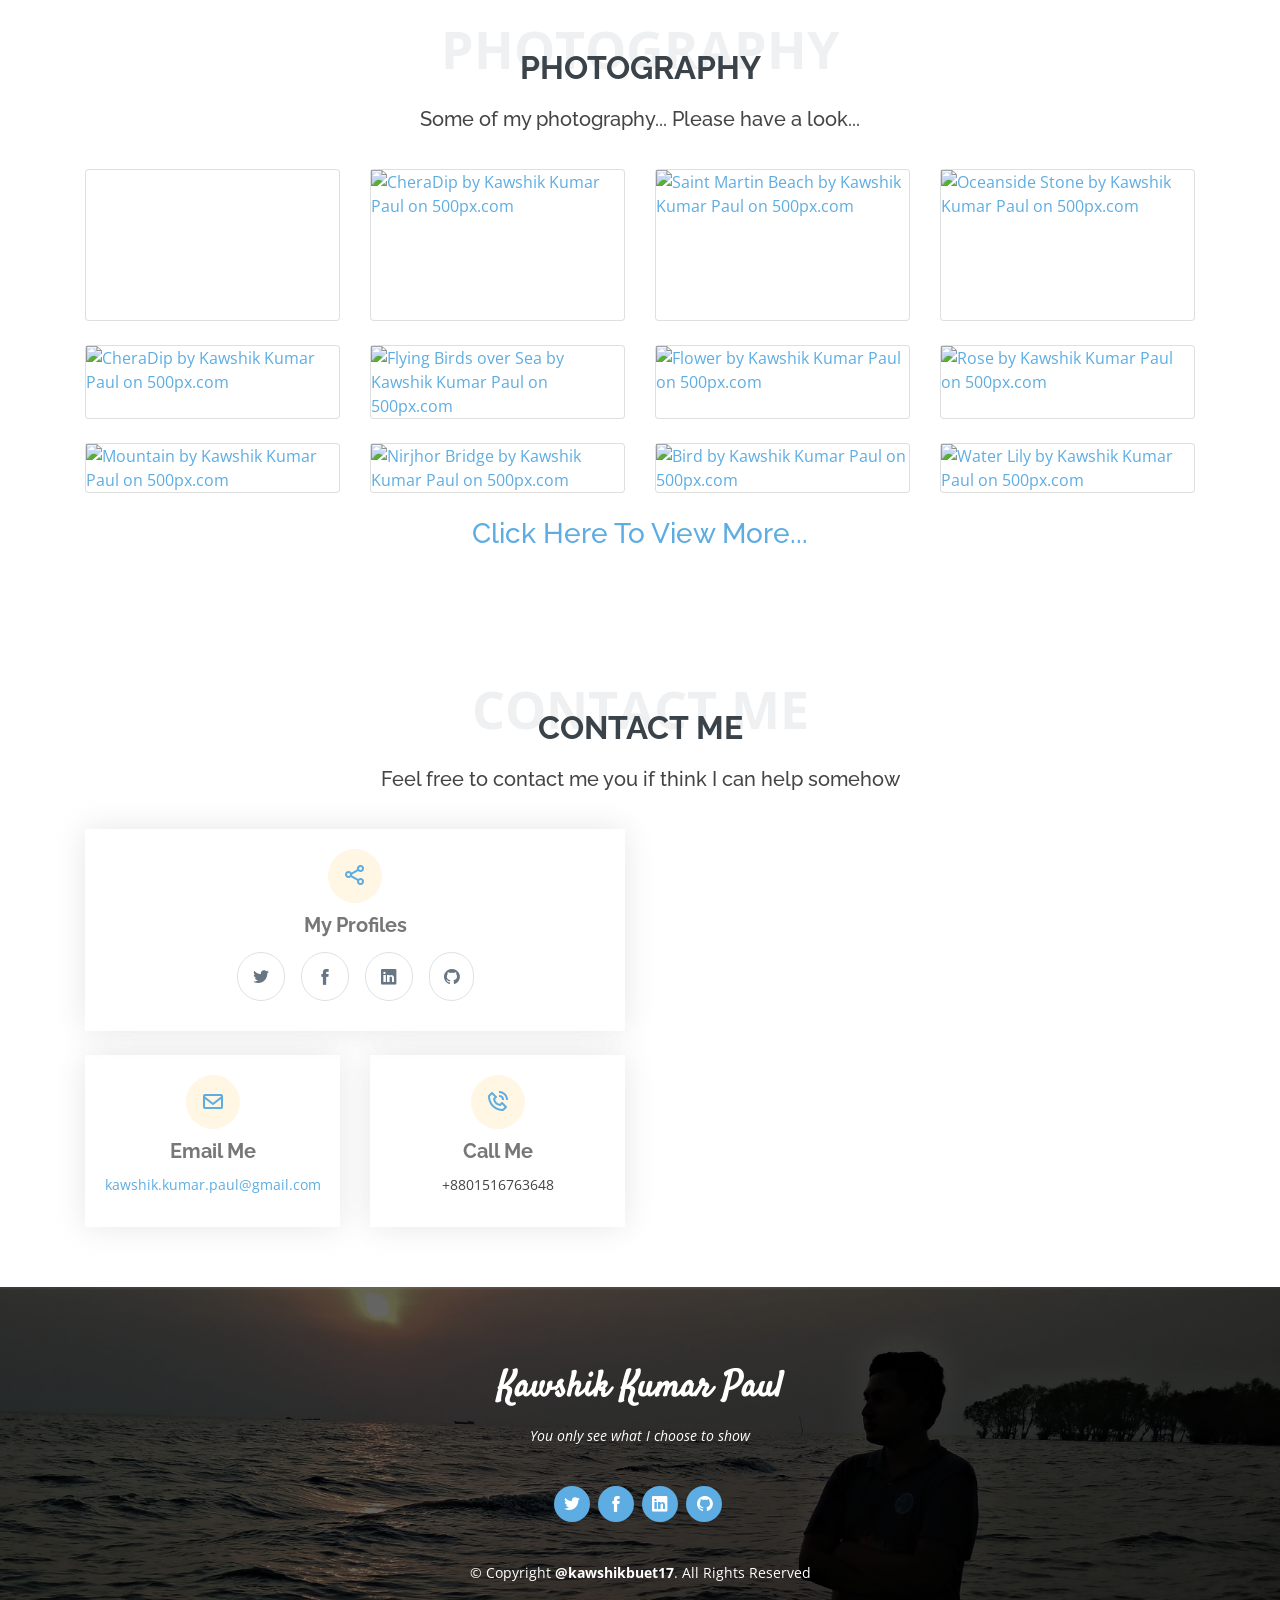
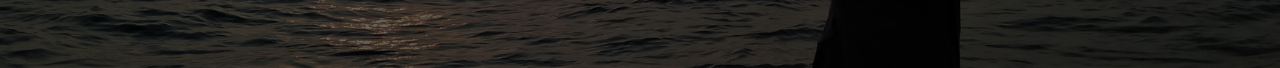
==== commit c0364f0e: "modified Projects section UI, added Collapse" ====
--- a/index.html
+++ b/index.html
@@ -253,168 +253,204 @@
         </div>
 
         <div class="col">
-          <h4><b><u>Term Projects :</u></b></h4>
-
-          <div class="card mb-3 bg-light border-info" style="max-width: 100%; border-width: 1px;">
-            <div class="row no-gutters">
-              <div class="col-md-4">
-                <iframe width="100%" height="100%" src="https://www.youtube.com/embed/dOCdwkVy5aM" frameborder="0"
-                  allow="accelerometer; autoplay; clipboard-write; encrypted-media; gyroscope; picture-in-picture"
-                  allowfullscreen></iframe>
-              </div>
-              <div class="col-md-8">
+
+
+          <div class="accordion" id="accordionExample">
+            <div class="card bg-light border-info" style="max-width: 100%; border-width: 1px;">
+              <div class="card-header" id="headingOne">
+                <h2 class="mb-0">
+                  <button class="btn btn-secondary btn-lg btn-block text-left" type="button" data-toggle="collapse" data-target="#collapseOne" aria-expanded="true" aria-controls="collapseOne">
+                    <b>Major Projects</b>
+                  </button>
+                </h2>
+              </div>
+          
+              <div id="collapseOne" class="collapse show" aria-labelledby="headingOne" data-parent="#accordionExample">
                 <div class="card-body">
-                  <h5 class="card-title"><b>Car Game With Obstacles</b></h5>
-                  <p class="card-text">This is a term project under the course CSE 102. This project was done with a 3
-                    members' team incluing me. Our project supervisor was Md Saifur Rahman (Associate Professor, CSE,
-                    BUET).<br><b>C Programming Language, iGraphics Library etc</b> were used in project.</p>
-                  <p class="card-text"><a href="https://github.com/kawshikbuet17/iGraphics" target="_blank"><small
-                        class="text-muted">CLICK HERE TO VIEW CODE <i class="fa fa-github"></i></small></a></p>
-                </div>
-              </div>
-            </div>
-          </div>
-
-          <div class="card mb-3 bg-light border-info" style="max-width: 100%; border-width: 1px;">
-            <div class="row no-gutters">
-              <div class="col-md-4">
-                <iframe width="100%" height="100%" src="https://www.youtube.com/embed/uCixOqLpTJo" frameborder="0"
-                  allow="accelerometer; autoplay; clipboard-write; encrypted-media; gyroscope; picture-in-picture"
-                  allowfullscreen></iframe>
-              </div>
-              <div class="col-md-8">
+                  <div class="card mb-3 bg-light border-info" style="max-width: 100%; border-width: 1px;">
+                    <div class="row no-gutters">
+                      <div class="col-md-4">
+                        <iframe width="100%" height="100%" src="https://www.youtube.com/embed/dOCdwkVy5aM" frameborder="0"
+                          allow="accelerometer; autoplay; clipboard-write; encrypted-media; gyroscope; picture-in-picture"
+                          allowfullscreen></iframe>
+                      </div>
+                      <div class="col-md-8">
+                        <div class="card-body">
+                          <h5 class="card-title"><b>Car Game With Obstacles</b></h5>
+                          <p class="card-text">This is a term project under the course CSE 102. This project was done with a 3
+                            members' team incluing me. Our project supervisor was Md Saifur Rahman (Associate Professor, CSE,
+                            BUET).<br><b>C Programming Language, iGraphics Library etc</b> were used in project.</p>
+                          <p class="card-text"><a href="https://github.com/kawshikbuet17/iGraphics" target="_blank"><small
+                                class="text-muted">CLICK HERE TO VIEW CODE <i class="fa fa-github"></i></small></a></p>
+                        </div>
+                      </div>
+                    </div>
+                  </div>
+        
+                  <div class="card mb-3 bg-light border-info" style="max-width: 100%; border-width: 1px;">
+                    <div class="row no-gutters">
+                      <div class="col-md-4">
+                        <iframe width="100%" height="100%" src="https://www.youtube.com/embed/uCixOqLpTJo" frameborder="0"
+                          allow="accelerometer; autoplay; clipboard-write; encrypted-media; gyroscope; picture-in-picture"
+                          allowfullscreen></iframe>
+                      </div>
+                      <div class="col-md-8">
+                        <div class="card-body">
+                          <h5 class="card-title"><b>Battefield Warriors (Multiplayer Shooting Game)</b></h5>
+                          <p class="card-text">This is a term project under the course CSE 108. This project was done with a 2
+                            members' team incluing me. Our project supervisor was Shadman Saqib Eusuf (Lecturer, CSE,
+                            BUET).<br><b>Java, JavaFX, Networking etc</b> were used in project.</p>
+                          <p class="card-text"><a href="https://github.com/kawshikbuet17/" target="_blank"><small
+                                class="text-muted">CLICK HERE TO VIEW CODE <i class="fa fa-github"></i></small></a></p>
+                        </div>
+                      </div>
+                    </div>
+                  </div>
+        
+                  <div class="card mb-3 bg-light border-info" style="max-width: 100%; border-width: 1px;">
+                    <div class="row no-gutters">
+                      <div class="col-md-4">
+                        <iframe width="100%" height="100%" src="https://www.youtube.com/embed/22NUn9adYPw" frameborder="0"
+                          allow="accelerometer; autoplay; clipboard-write; encrypted-media; gyroscope; picture-in-picture"
+                          allowfullscreen></iframe>
+                      </div>
+                      <div class="col-md-8">
+                        <div class="card-body">
+                          <h5 class="card-title"><b>Model of bikroy.com (Buy and Sell website)</b></h5>
+                          <p class="card-text">This is a term project under the course CSE 216. This project was done with a 2
+                            members' team incluing me. Our project supervisor was TM Tariq Adnan (Lecturer, CSE,
+                            BUET).<br><b>Python, Django Framework, Oracle 11g, HTML, Bootstrap etc</b> were used in this
+                            project.</p>
+                          <p class="card-text"><a href="https://github.com/kawshikbuet17/bikroy" target="_blank"><small
+                                class="text-muted">CLICK HERE TO VIEW CODE <i class="fa fa-github"></i></small></a></p>
+                        </div>
+                      </div>
+                    </div>
+                  </div>
+                </div>
+              </div>
+            </div>
+            <div class="card bg-light border-info" style="max-width: 100%; border-width: 1px;">
+              <div class="card-header" id="headingTwo">
+                <h2 class="mb-0">
+                  <button class="btn btn-warning btn-lg btn-block text-left collapsed" type="button" data-toggle="collapse" data-target="#collapseTwo" aria-expanded="false" aria-controls="collapseTwo">
+                    <b>Academic Programming Assignments</b>
+                  </button>
+                </h2>
+              </div>
+              <div id="collapseTwo" class="collapse" aria-labelledby="headingTwo" data-parent="#accordionExample">
                 <div class="card-body">
-                  <h5 class="card-title"><b>Battefield Warriors (Multiplayer Shooting Game)</b></h5>
-                  <p class="card-text">This is a term project under the course CSE 108. This project was done with a 2
-                    members' team incluing me. Our project supervisor was Shadman Saqib Eusuf (Lecturer, CSE,
-                    BUET).<br><b>Java, JavaFX, Networking etc</b> were used in project.</p>
-                  <p class="card-text"><a href="https://github.com/kawshikbuet17/" target="_blank"><small
-                        class="text-muted">CLICK HERE TO VIEW CODE <i class="fa fa-github"></i></small></a></p>
-                </div>
-              </div>
-            </div>
-          </div>
-
-          <div class="card mb-3 bg-light border-info" style="max-width: 100%; border-width: 1px;">
-            <div class="row no-gutters">
-              <div class="col-md-4">
-                <iframe width="100%" height="100%" src="https://www.youtube.com/embed/22NUn9adYPw" frameborder="0"
-                  allow="accelerometer; autoplay; clipboard-write; encrypted-media; gyroscope; picture-in-picture"
-                  allowfullscreen></iframe>
-              </div>
-              <div class="col-md-8">
+                  <div class="card mb-3 bg-light border-info" style="max-width: 100%; border-width: 1px;">
+                    <div class="row no-gutters">
+                      <div class="col-md-4">
+                        <img src="assets/img/projects/oop.png" height="100%" width="100%" alt="">
+                      </div>
+                      <div class="col-md-8">
+                        <div class="card-body">
+                          <h5 class="card-title"><b>Object Oriented Programming</b></h5>
+                          <p class="card-text">These are the assignments on Object Oriented Programming. <b>Course No : CSE
+                              108</b> <br><br> <b>C++, Java</b> were used to do these assignments.</p>
+                          <p class="card-text"><a href="https://github.com/kawshikbuet17/CSE-108-Object-Oriented-Programming-Language-Sessional" target="_blank"><small
+                                class="text-muted">CLICK HERE TO VIEW CODE <i class="fa fa-github"></i></small></a></p>
+                        </div>
+                      </div>
+                    </div>
+                  </div>
+                  <div class="card mb-3 bg-light border-info" style="max-width: 100%; border-width: 1px;">
+                    <div class="row no-gutters">
+                      <div class="col-md-4">
+                        <img src="assets/img/projects/numerical_analysis.jpg" height="100%" width="100%" alt="">
+                      </div>
+                      <div class="col-md-8">
+                        <div class="card-body">
+                          <h5 class="card-title"><b>Numerical Methods Using Python</b></h5>
+                          <p class="card-text">These are the assignments on Numerical Methods.<b> Course No : CSE 218</b>
+                            <br><br> <b>Python</b> was used to do these assignments.
+                          </p>
+                          <p class="card-text"><a href="https://github.com/kawshikbuet17/CSE-218-Numerical-Methods" target="_blank"><small
+                                class="text-muted">CLICK HERE TO VIEW CODE <i class="fa fa-github"></i></small></a></p>
+                        </div>
+                      </div>
+                    </div>
+                  </div>
+        
+                  <div class="card mb-3 bg-light border-info" style="max-width: 100%; border-width: 1px;">
+                    <div class="row no-gutters">
+                      <div class="col-md-4">
+                        <img src="assets/img/projects/dsai.jpeg" height="100%" width="100%" alt="">
+                      </div>
+                      <div class="col-md-8">
+                        <div class="card-body">
+                          <h5 class="card-title"><b>Data Structures and Algorithms I</b></h5>
+                          <p class="card-text">These are the assignments on Data Structures and Algorithms.<b> Course No : CSE
+                              204</b>
+                            <br>
+                            <br><b>Items:</b> Linear Search, Binary Search, Selection Sort, Insertion Sort, Stack, Queue, Binary
+                            Search Tree, Graph, Priority Queue, Merge Sort, Quick Sort, Disjoint Set, Greedy Algorithm, Longest
+                            Common Subsequence (Dynamic Programming)
+                            <br>
+                            <b>C++</b> was used to do these assignments.
+                          </p>
+                          <p class="card-text"><a href="https://github.com/kawshikbuet17/CSE-204-Data-Structures-and-Algorithms-I-Sessional" target="_blank"><small
+                                class="text-muted">CLICK HERE TO VIEW CODE <i class="fa fa-github"></i></small></a></p>
+                        </div>
+                      </div>
+                    </div>
+                  </div>
+                  <div class="card mb-3 bg-light border-info" style="max-width: 100%; border-width: 1px;">
+                    <div class="row no-gutters">
+                      <div class="col-md-4">
+                        <img src="assets/img/projects/dsaii.png" height="100%" width="100%" alt="">
+                      </div>
+                      <div class="col-md-8">
+                        <div class="card-body">
+                          <h5 class="card-title"><b>Data Structures and Algorithms II</b></h5>
+                          <p class="card-text">These are the assignments on Data Structures and Algorithms (Mainly Graph).<b>
+                              Course No : CSE 208</b>
+                            <br><br><b>Items:</b> BFS Algorithm, DFS Algorithm, Dijkstra's Algorithm, BellmanFord's Algorithm,
+                            Floyd-Warshall's Algorithm, Johnson's Algorithm, Prim's Algorithm, Kruskal's Algorithm, Edmonds Karp
+                            Algorithm, Red Black Tree, Binomial Heap
+                            <br><b>C++</b> was used to do these assignments.
+                          </p>
+                          <p class="card-text"><a href="https://github.com/kawshikbuet17/CSE-208-Data-Structures-and-Algorithms-II-Sessional" target="_blank"><small
+                                class="text-muted">CLICK HERE TO VIEW CODE <i class="fa fa-github"></i></small></a></p>
+                        </div>
+                      </div>
+                    </div>
+                  </div>
+                </div>
+              </div>
+            </div>
+            <div class="card bg-light border-info" style="max-width: 100%; border-width: 1px;">
+              <div class="card-header" id="headingThree">
+                <h2 class="mb-0">
+                  <button class="btn btn-info btn-lg btn-block text-left collapsed" type="button" data-toggle="collapse" data-target="#collapseThree" aria-expanded="false" aria-controls="collapseThree">
+                    <b>Minor Projects</b>
+                  </button>
+                </h2>
+              </div>
+              <div id="collapseThree" class="collapse" aria-labelledby="headingThree" data-parent="#accordionExample">
                 <div class="card-body">
-                  <h5 class="card-title"><b>Model of bikroy.com (Buy and Sell website)</b></h5>
-                  <p class="card-text">This is a term project under the course CSE 216. This project was done with a 2
-                    members' team incluing me. Our project supervisor was TM Tariq Adnan (Lecturer, CSE,
-                    BUET).<br><b>Python, Django Framework, Oracle 11g, HTML, Bootstrap etc</b> were used in this
-                    project.</p>
-                  <p class="card-text"><a href="https://github.com/kawshikbuet17/bikroy" target="_blank"><small
-                        class="text-muted">CLICK HERE TO VIEW CODE <i class="fa fa-github"></i></small></a></p>
-                </div>
-              </div>
-            </div>
-          </div>
-
-          <br>
-          <h4><b><u>Academic Coding:</u></b></h4>
-          <div class="card mb-3 bg-light border-info" style="max-width: 100%; border-width: 1px;">
-            <div class="row no-gutters">
-              <div class="col-md-4">
-                <img src="assets/img/projects/oop.png" height="100%" width="100%" alt="">
-              </div>
-              <div class="col-md-8">
-                <div class="card-body">
-                  <h5 class="card-title"><b>Object Oriented Programming</b></h5>
-                  <p class="card-text">These are the assignments on Object Oriented Programming. <b>Course No : CSE
-                      108</b> <br><br> <b>C++, Java</b> were used to do these assignments.</p>
-                  <p class="card-text"><a href="https://github.com/kawshikbuet17/CSE-108-Object-Oriented-Programming-Language-Sessional" target="_blank"><small
-                        class="text-muted">CLICK HERE TO VIEW CODE <i class="fa fa-github"></i></small></a></p>
-                </div>
-              </div>
-            </div>
-          </div>
-          <div class="card mb-3 bg-light border-info" style="max-width: 100%; border-width: 1px;">
-            <div class="row no-gutters">
-              <div class="col-md-4">
-                <img src="assets/img/projects/numerical_analysis.jpg" height="100%" width="100%" alt="">
-              </div>
-              <div class="col-md-8">
-                <div class="card-body">
-                  <h5 class="card-title"><b>Numerical Methods Using Python</b></h5>
-                  <p class="card-text">These are the assignments on Numerical Methods.<b> Course No : CSE 218</b>
-                    <br><br> <b>Python</b> was used to do these assignments.
-                  </p>
-                  <p class="card-text"><a href="https://github.com/kawshikbuet17/CSE-218-Numerical-Methods" target="_blank"><small
-                        class="text-muted">CLICK HERE TO VIEW CODE <i class="fa fa-github"></i></small></a></p>
-                </div>
-              </div>
-            </div>
-          </div>
-
-          <div class="card mb-3 bg-light border-info" style="max-width: 100%; border-width: 1px;">
-            <div class="row no-gutters">
-              <div class="col-md-4">
-                <img src="assets/img/projects/dsai.jpeg" height="100%" width="100%" alt="">
-              </div>
-              <div class="col-md-8">
-                <div class="card-body">
-                  <h5 class="card-title"><b>Data Structures and Algorithms I</b></h5>
-                  <p class="card-text">These are the assignments on Data Structures and Algorithms.<b> Course No : CSE
-                      204</b>
-                    <br>
-                    <br><b>Items:</b> Linear Search, Binary Search, Selection Sort, Insertion Sort, Stack, Queue, Binary
-                    Search Tree, Graph, Priority Queue, Merge Sort, Quick Sort, Disjoint Set, Greedy Algorithm, Longest
-                    Common Subsequence (Dynamic Programming)
-                    <br>
-                    <b>C++</b> was used to do these assignments.
-                  </p>
-                  <p class="card-text"><a href="https://github.com/kawshikbuet17/CSE-204-Data-Structures-and-Algorithms-I-Sessional" target="_blank"><small
-                        class="text-muted">CLICK HERE TO VIEW CODE <i class="fa fa-github"></i></small></a></p>
-                </div>
-              </div>
-            </div>
-          </div>
-          <div class="card mb-3 bg-light border-info" style="max-width: 100%; border-width: 1px;">
-            <div class="row no-gutters">
-              <div class="col-md-4">
-                <img src="assets/img/projects/dsaii.png" height="100%" width="100%" alt="">
-              </div>
-              <div class="col-md-8">
-                <div class="card-body">
-                  <h5 class="card-title"><b>Data Structures and Algorithms II</b></h5>
-                  <p class="card-text">These are the assignments on Data Structures and Algorithms (Mainly Graph).<b>
-                      Course No : CSE 208</b>
-                    <br><br><b>Items:</b> BFS Algorithm, DFS Algorithm, Dijkstra's Algorithm, BellmanFord's Algorithm,
-                    Floyd-Warshall's Algorithm, Johnson's Algorithm, Prim's Algorithm, Kruskal's Algorithm, Edmonds Karp
-                    Algorithm, Red Black Tree, Binomial Heap
-                    <br><b>C++</b> was used to do these assignments.
-                  </p>
-                  <p class="card-text"><a href="https://github.com/kawshikbuet17/CSE-208-Data-Structures-and-Algorithms-II-Sessional" target="_blank"><small
-                        class="text-muted">CLICK HERE TO VIEW CODE <i class="fa fa-github"></i></small></a></p>
-                </div>
-              </div>
-            </div>
-          </div>
-
-          <br>
-          <h4><b><u>Minor Projects :</u></b></h4>
-          <div class="card mb-3 bg-light border-info" style="max-width: 100%; border-width: 1px;">
-            <div class="row no-gutters">
-              <div class="col-md-4">
-                <iframe width="100%" height="100%" src="https://www.youtube.com/embed/qnLALrU5X2U" frameborder="0"
-                  allow="accelerometer; autoplay; clipboard-write; encrypted-media; gyroscope; picture-in-picture"
-                  allowfullscreen></iframe>
-              </div>
-              <div class="col-md-8">
-                <div class="card-body">
-                  <h5 class="card-title"><b>Take Notes</b></h5>
-                  <p class="card-text">This is a mini project done by me while learning JavaScript from
-                    youtube.<br><b>HTML, Bootstrap, JavaScript</b> were used in project.</p>
-                  <a href="assets/projects/take_notes/take_notes.html" target="_blank" type="button"
-                    class="btn btn-primary">Use this App</a>
-                  <p class="card-text"><a href="https://github.com/kawshikbuet17/iGraphics" target="_blank"><small
-                        class="text-muted">CLICK HERE TO VIEW CODE <i class="fa fa-github"></i></small></a></p>
+                  <div class="card mb-3 bg-light border-info" style="max-width: 100%; border-width: 1px;">
+                    <div class="row no-gutters">
+                      <div class="col-md-4">
+                        <iframe width="100%" height="100%" src="https://www.youtube.com/embed/qnLALrU5X2U" frameborder="0"
+                          allow="accelerometer; autoplay; clipboard-write; encrypted-media; gyroscope; picture-in-picture"
+                          allowfullscreen></iframe>
+                      </div>
+                      <div class="col-md-8">
+                        <div class="card-body">
+                          <h5 class="card-title"><b>Take Notes</b></h5>
+                          <p class="card-text">This is a mini project done by me while learning JavaScript from
+                            youtube.<br><b>HTML, Bootstrap, JavaScript</b> were used in project.</p>
+                          <a href="assets/projects/take_notes/take_notes.html" target="_blank" type="button"
+                            class="btn btn-primary">Use this App</a>
+                          <p class="card-text"><a href="https://github.com/kawshikbuet17/iGraphics" target="_blank"><small
+                                class="text-muted">CLICK HERE TO VIEW CODE <i class="fa fa-github"></i></small></a></p>
+                        </div>
+                      </div>
+                    </div>
+                  </div>
                 </div>
               </div>
             </div>
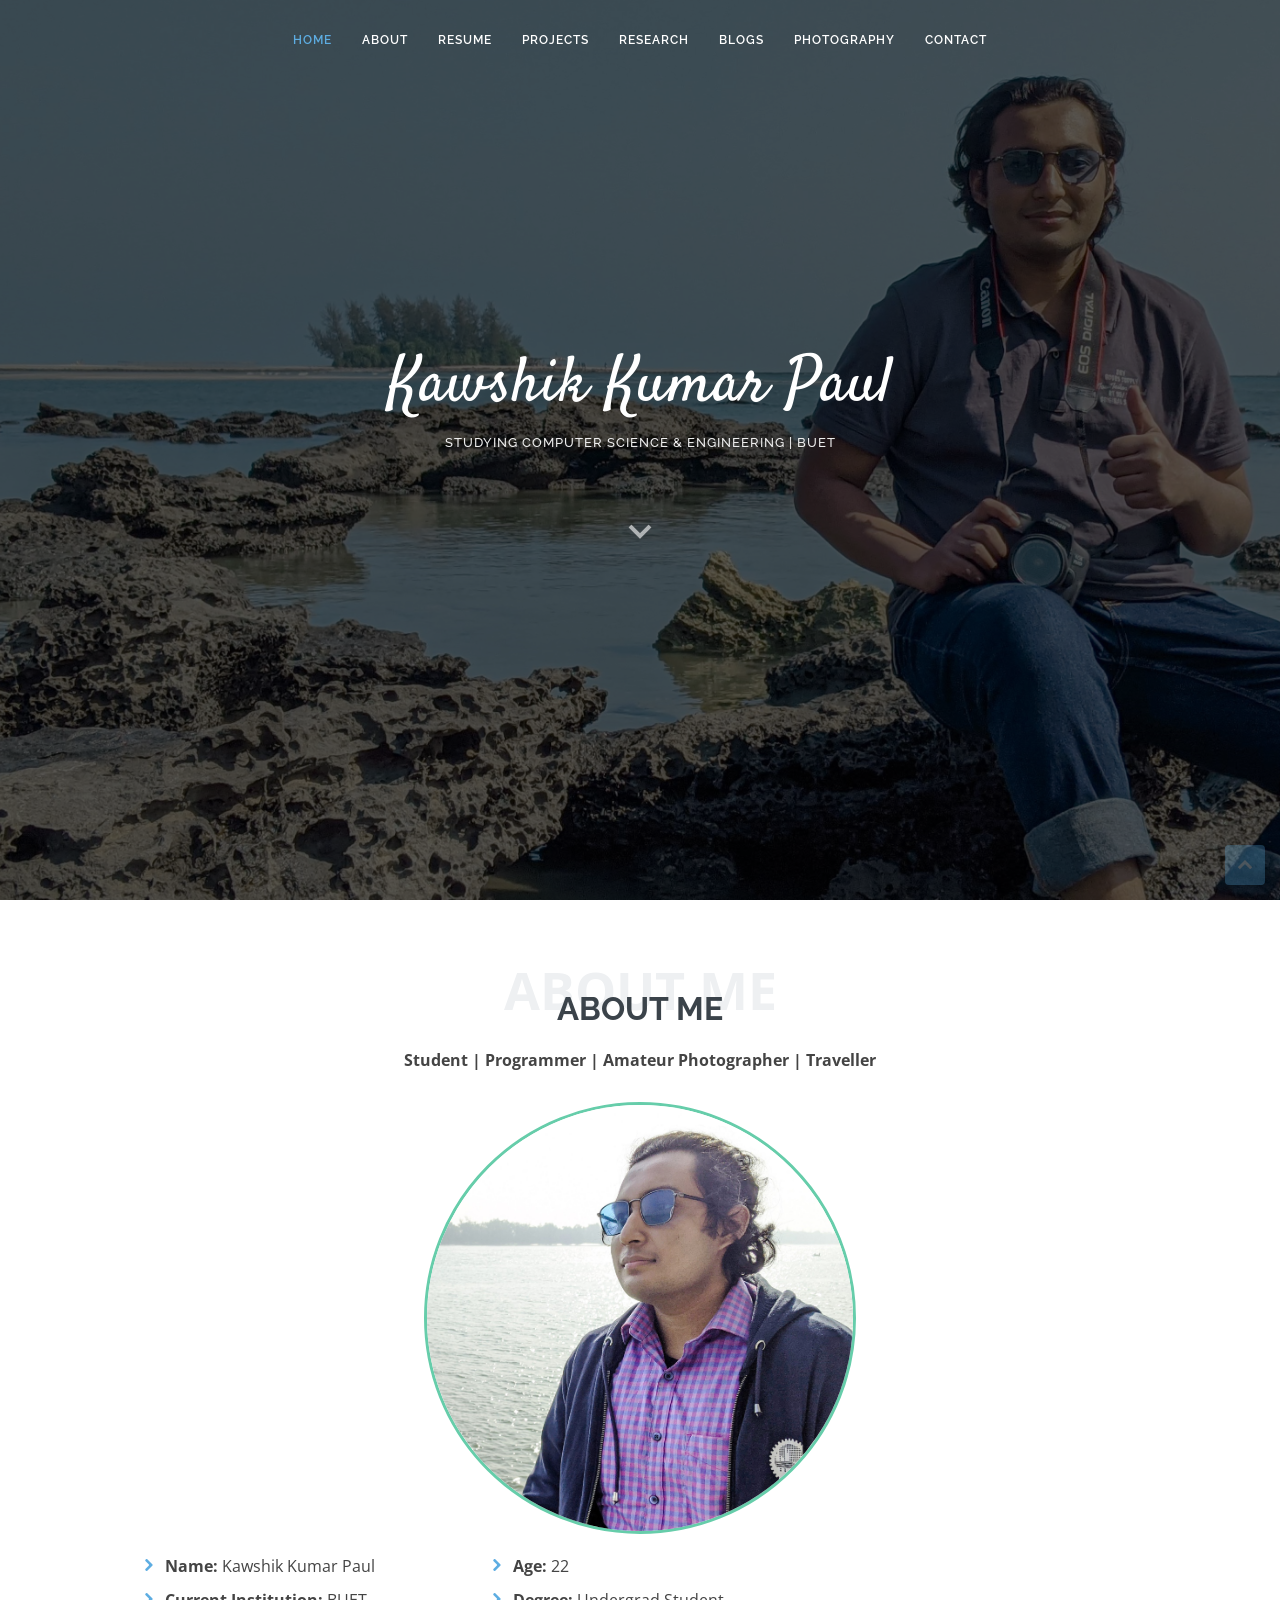
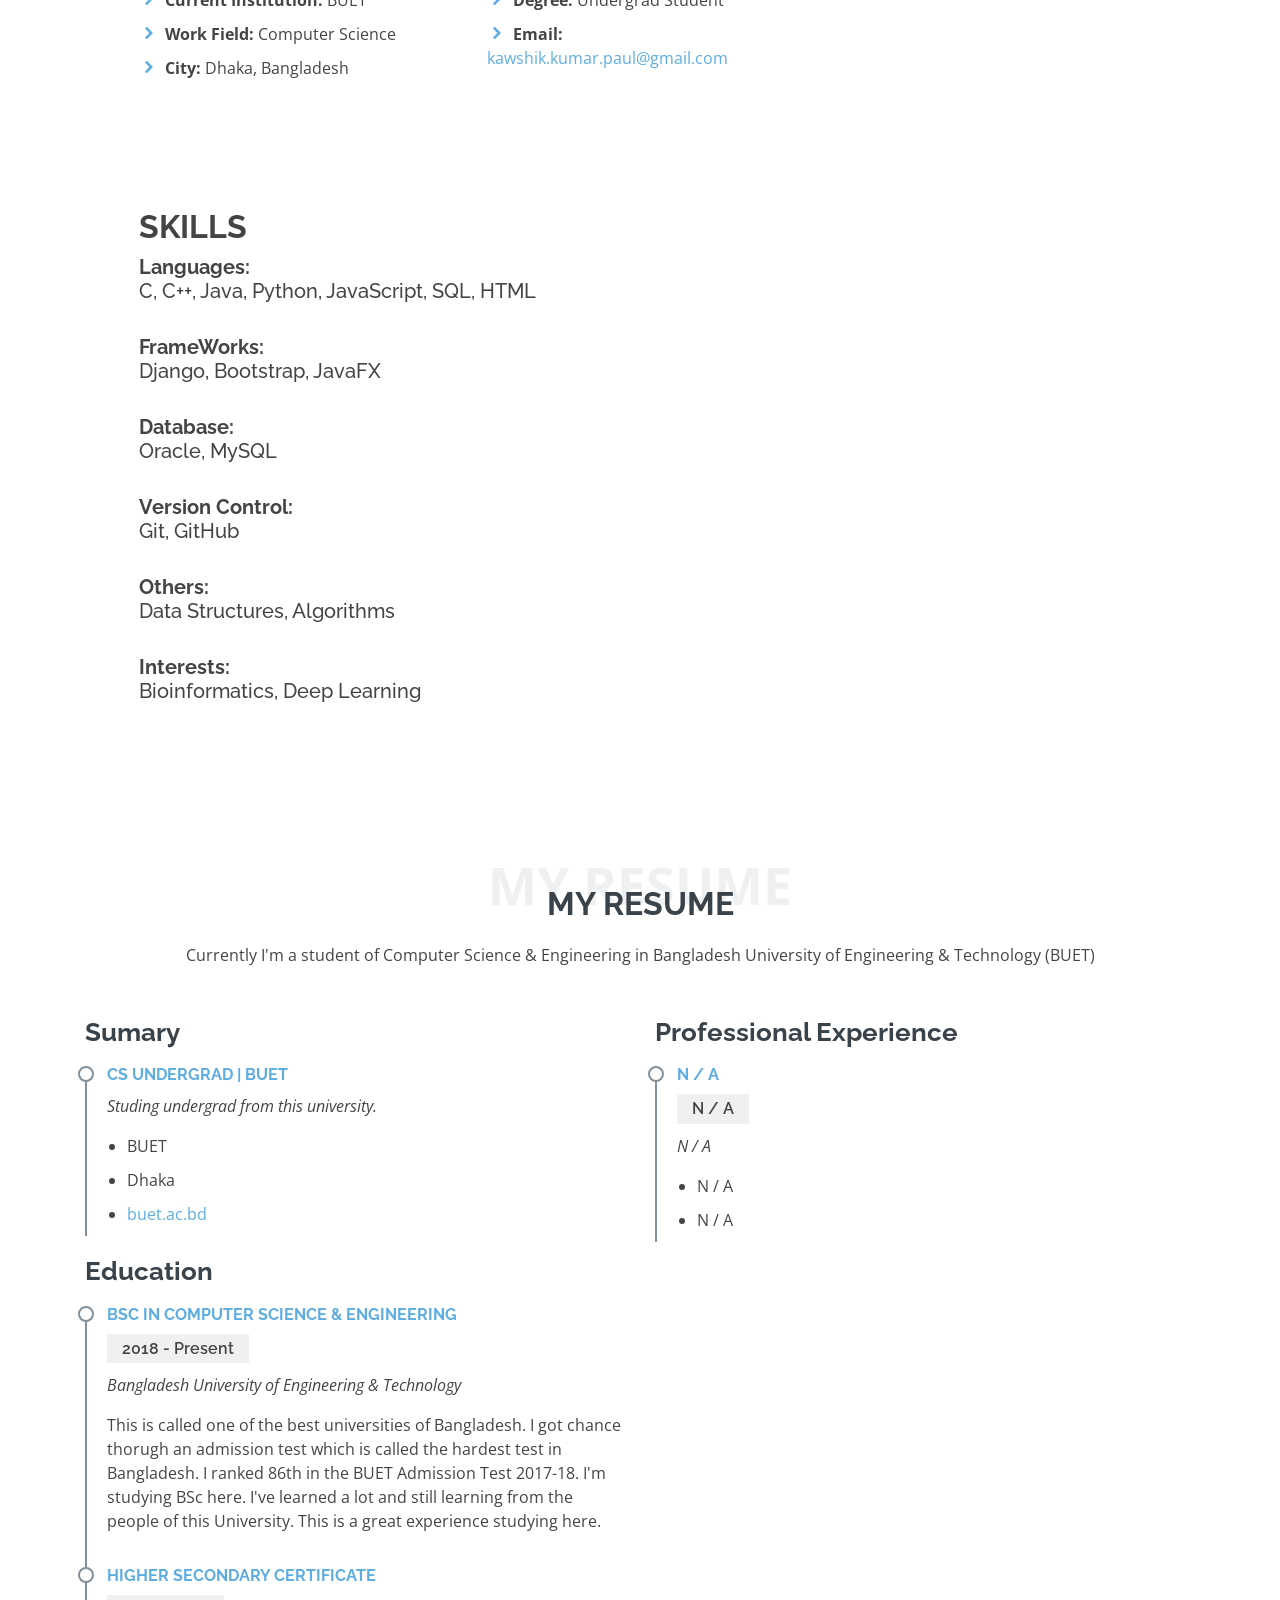
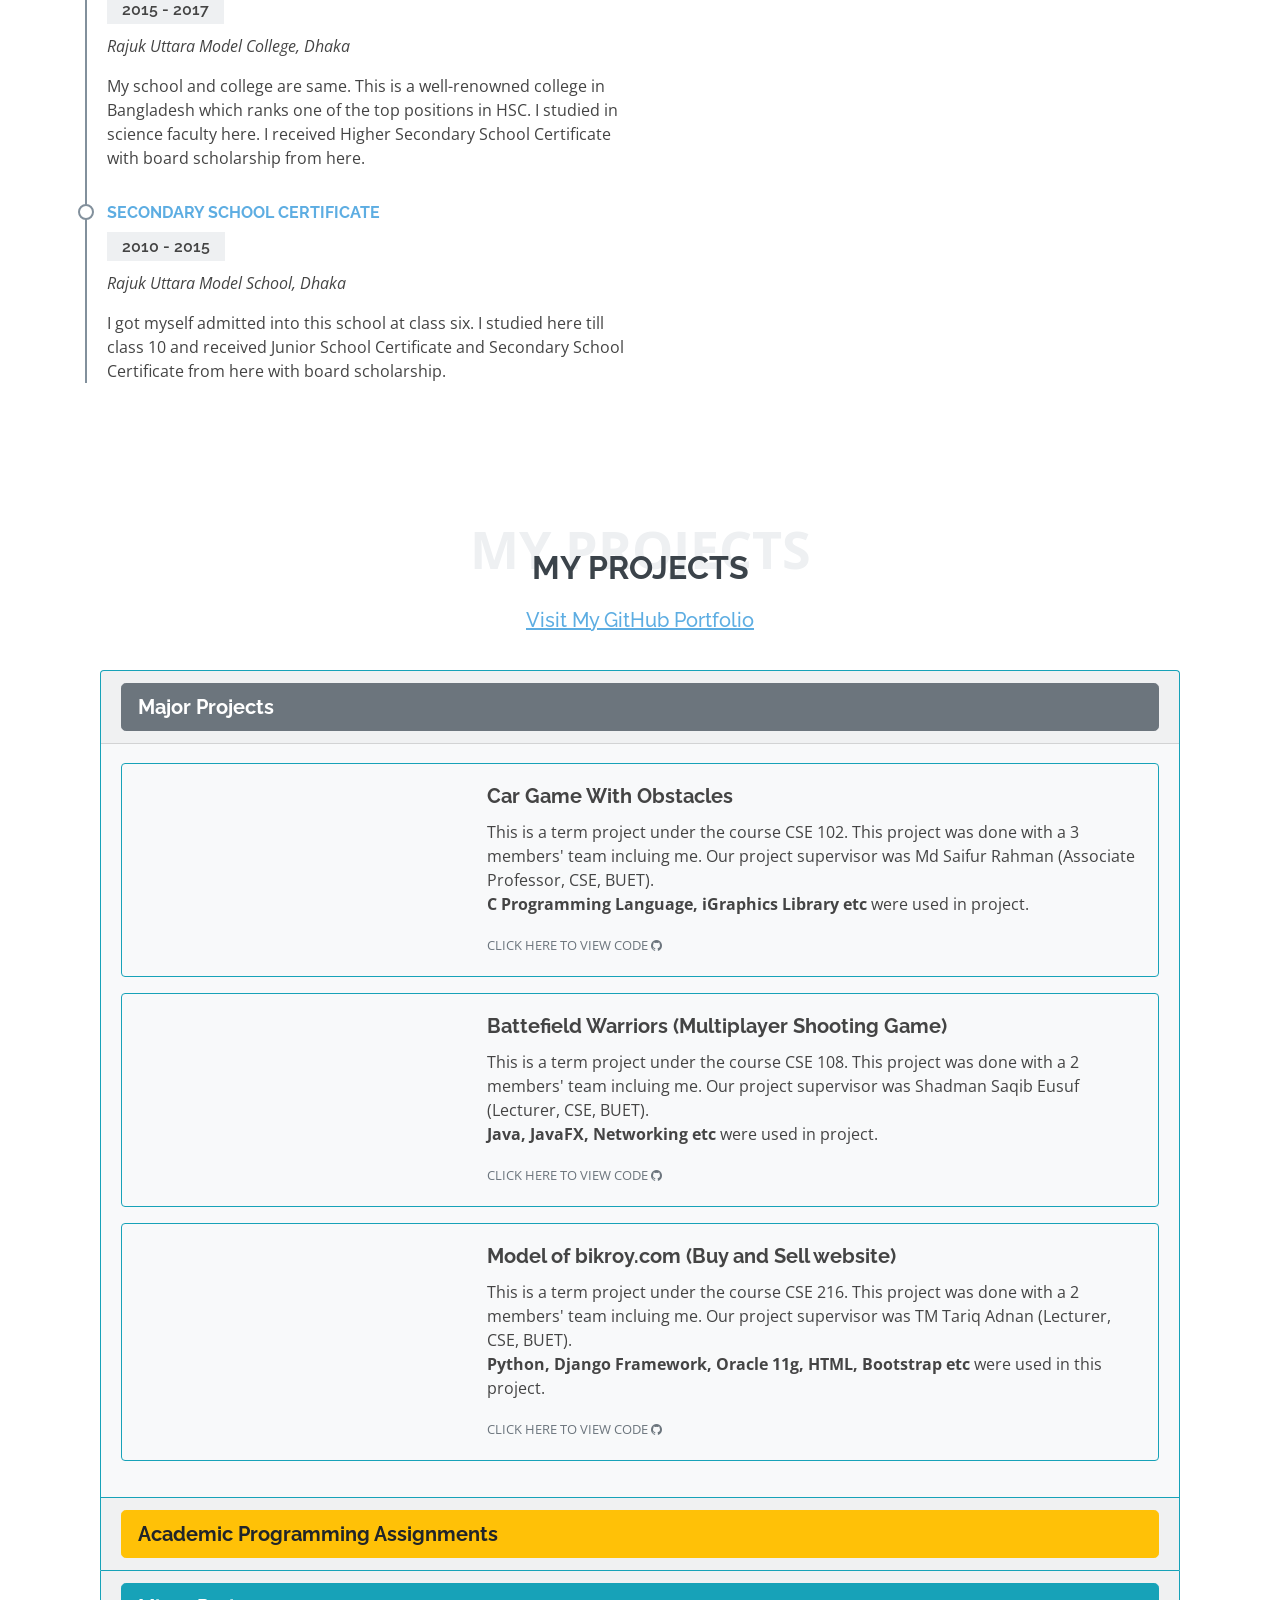
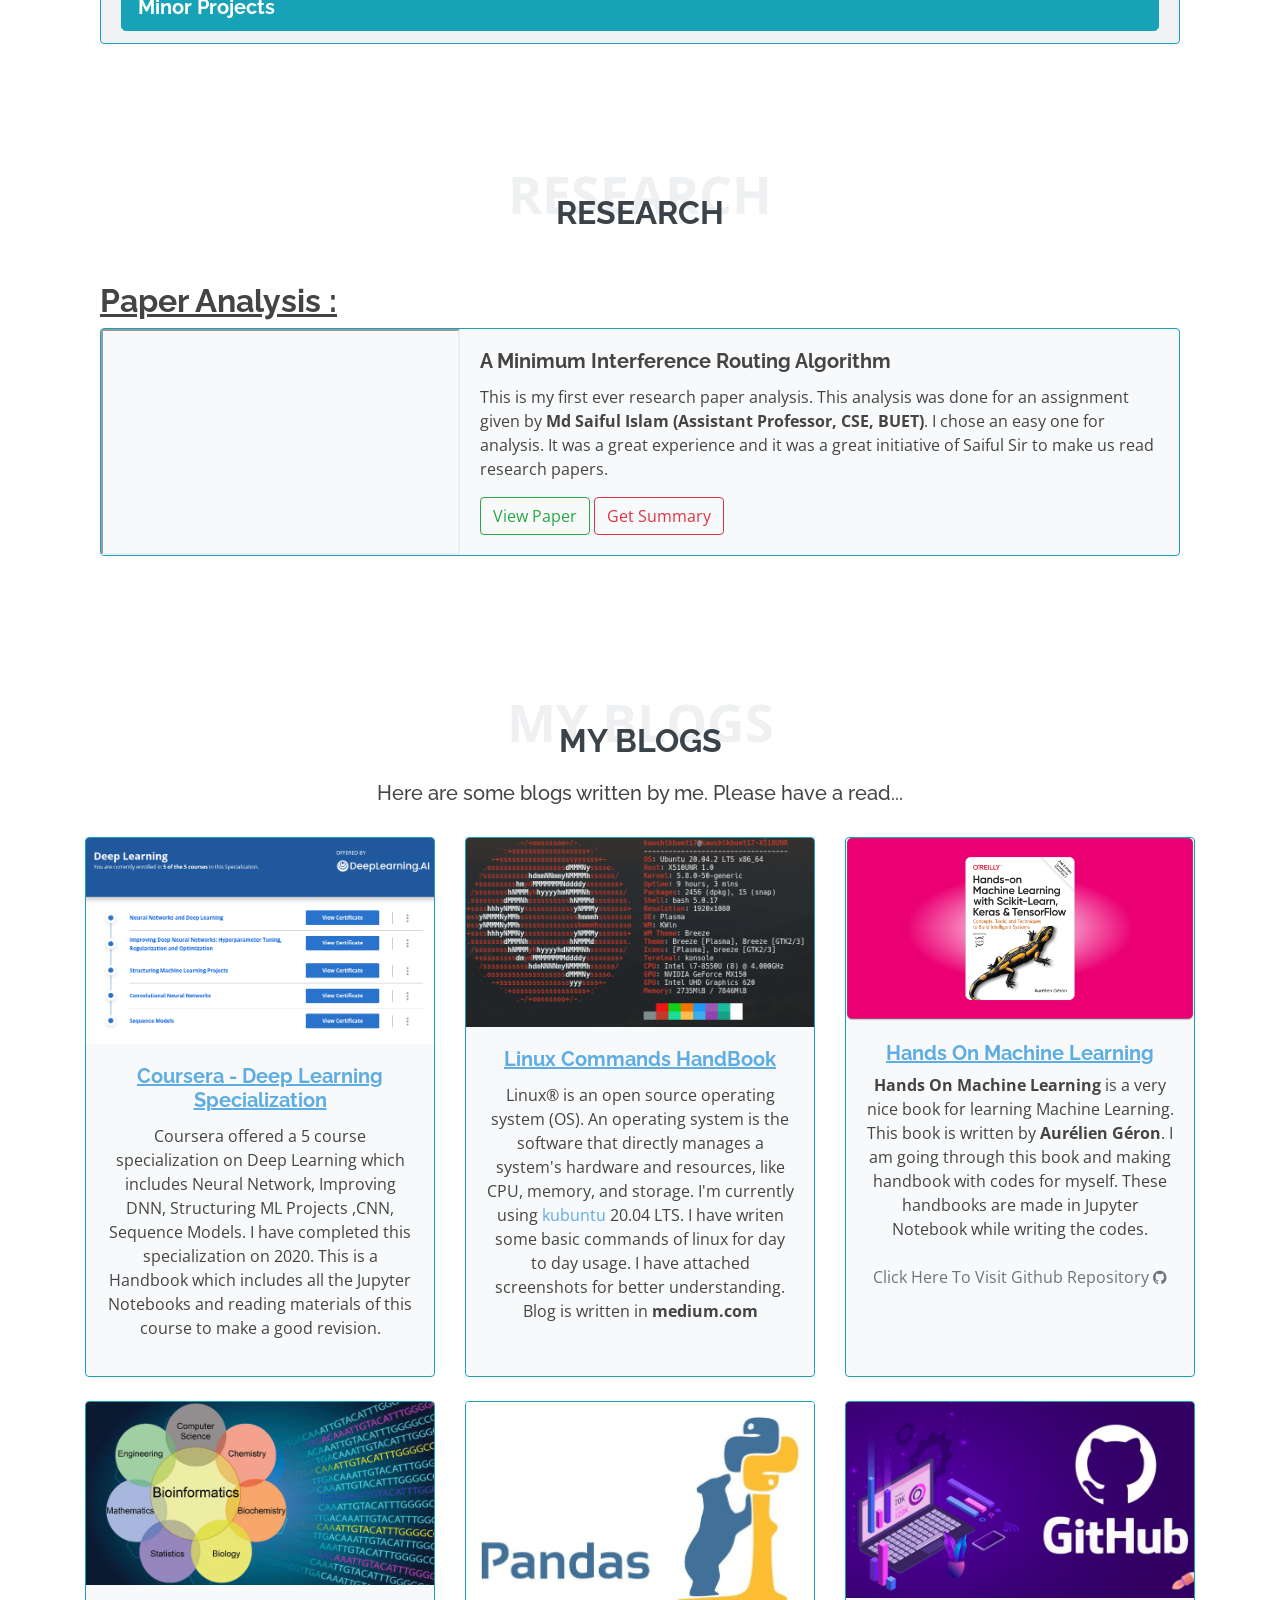
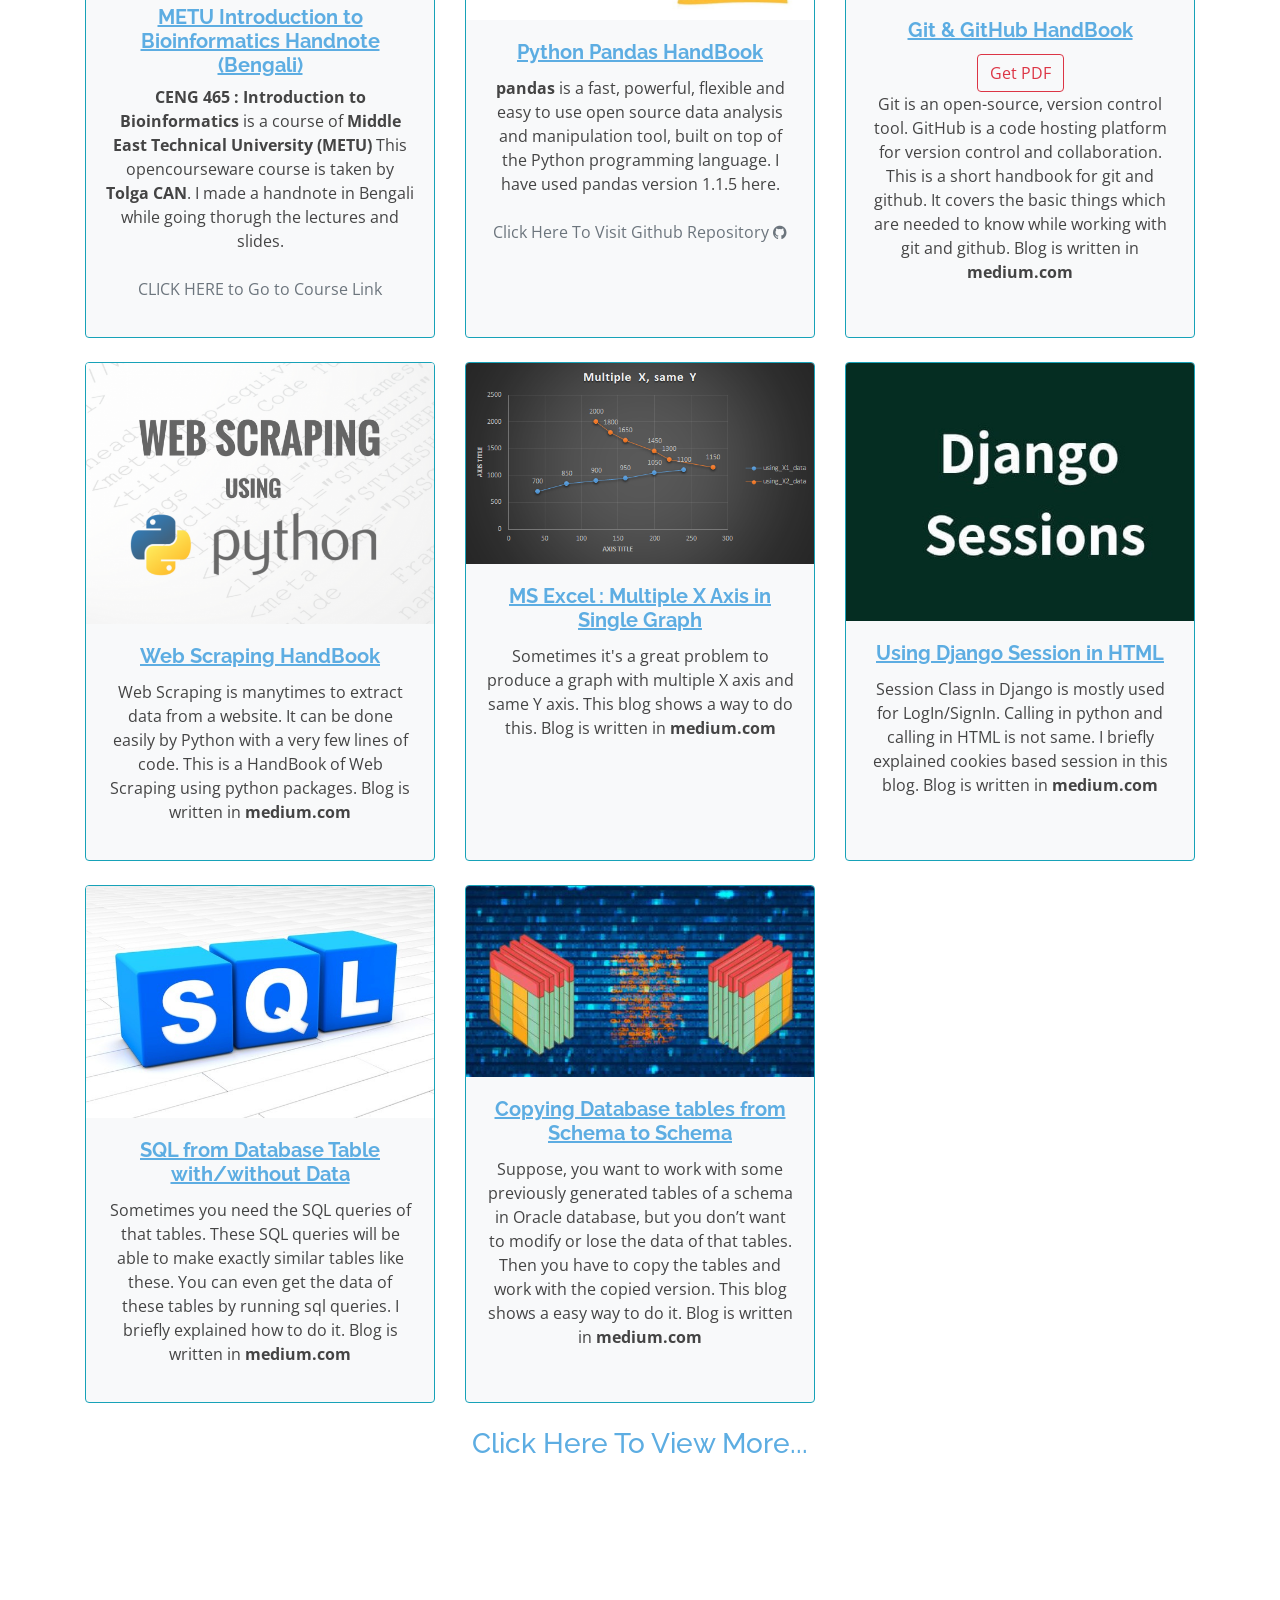
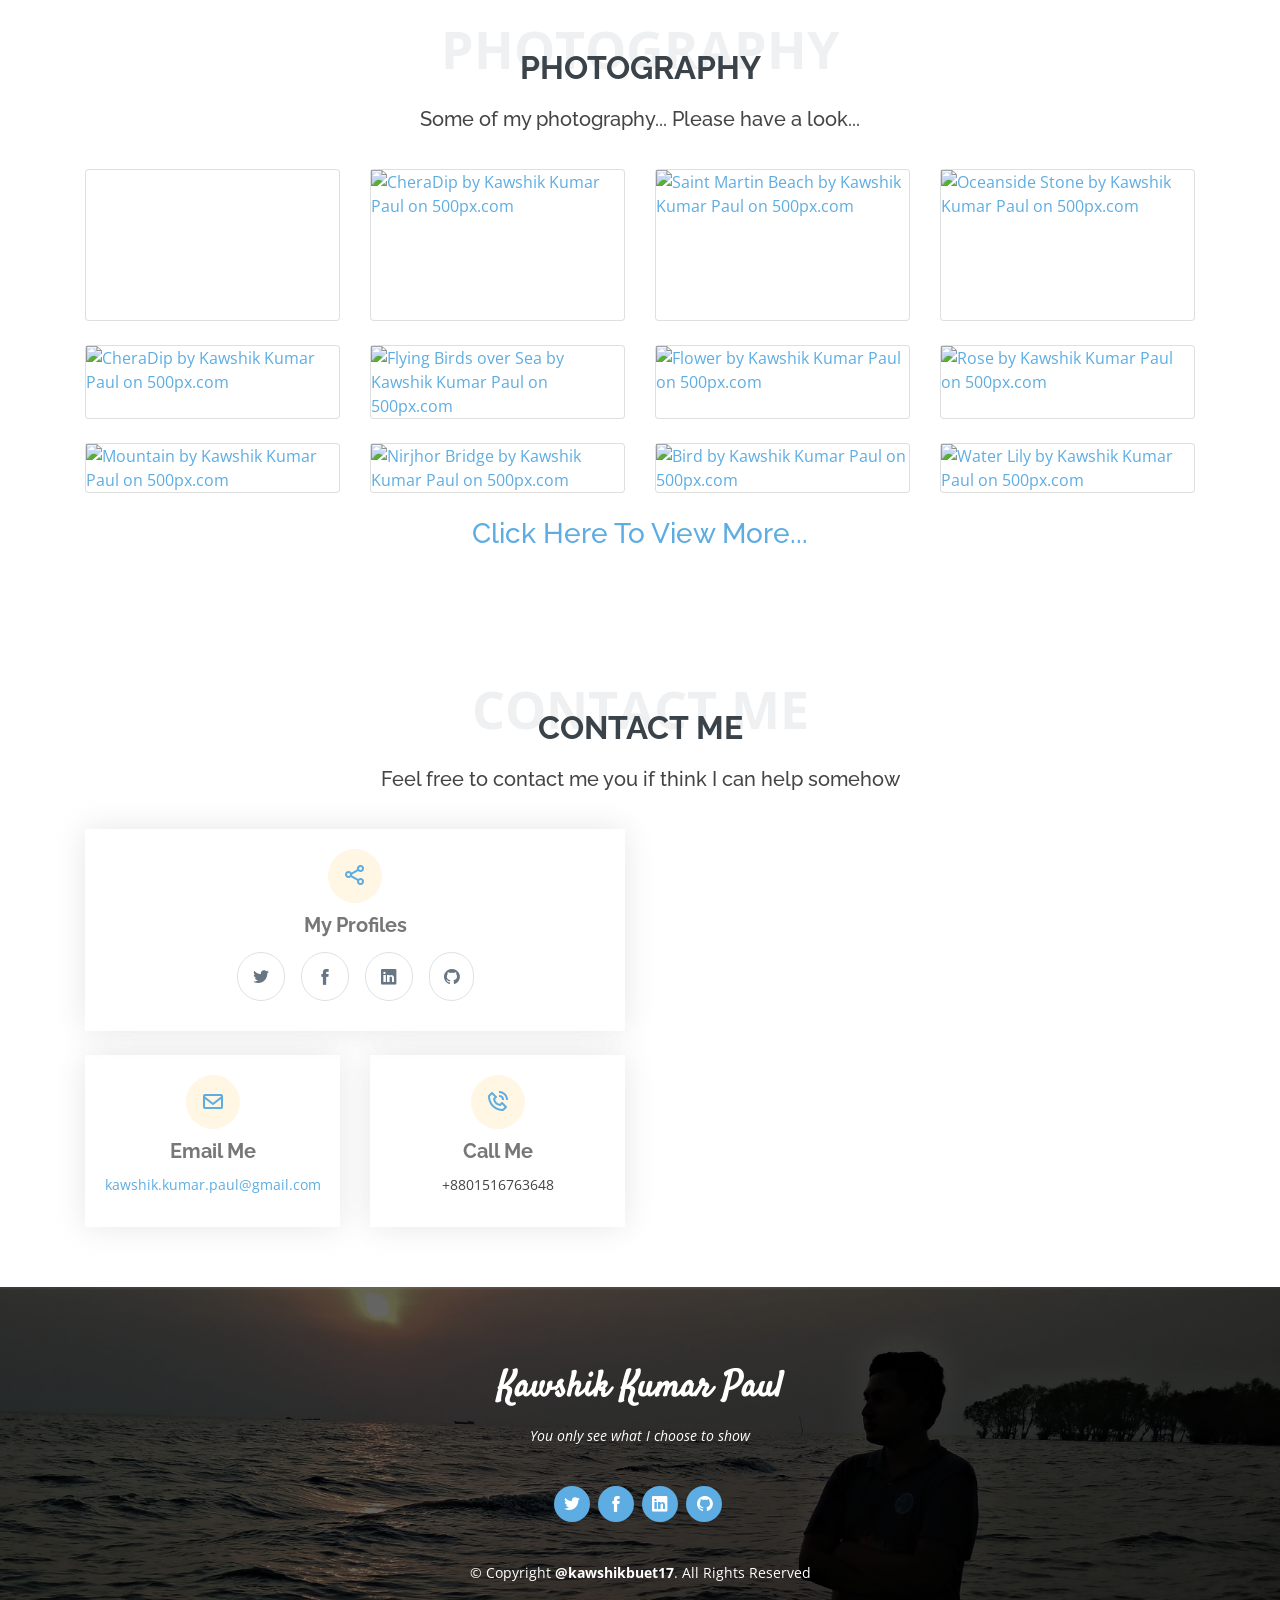
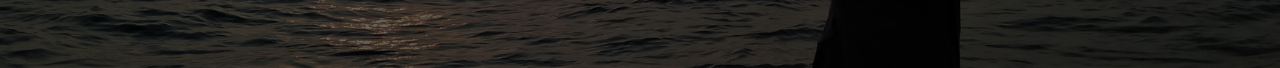
==== commit 93d8e261: "added L3T1 offlines" ====
--- a/index.html
+++ b/index.html
@@ -342,78 +342,120 @@
                 <div class="card-body">
                   <div class="card mb-3 bg-light border-info" style="max-width: 100%; border-width: 1px;">
                     <div class="row no-gutters">
-                      <div class="col-md-4">
-                        <img src="assets/img/projects/oop.png" height="100%" width="100%" alt="">
-                      </div>
-                      <div class="col-md-8">
+                      <div class="col">
                         <div class="card-body">
-                          <h5 class="card-title"><b>Object Oriented Programming</b></h5>
-                          <p class="card-text">These are the assignments on Object Oriented Programming. <b>Course No : CSE
-                              108</b> <br><br> <b>C++, Java</b> were used to do these assignments.</p>
-                          <p class="card-text"><a href="https://github.com/kawshikbuet17/CSE-108-Object-Oriented-Programming-Language-Sessional" target="_blank"><small
-                                class="text-muted">CLICK HERE TO VIEW CODE <i class="fa fa-github"></i></small></a></p>
+                          <h4 class="card-title"><b>Object Oriented Programming</b></h4>
+                            <b>C++, Java</b> were used to do these assignments.
+                          </p>
+                          <a href="https://github.com/kawshikbuet17/CSE-108-Object-Oriented-Programming-Language-Sessional"  class="badge badge-warning" target="_blank"> View Code <i class="fa fa-github"></i></a>
                         </div>
                       </div>
                     </div>
                   </div>
                   <div class="card mb-3 bg-light border-info" style="max-width: 100%; border-width: 1px;">
                     <div class="row no-gutters">
-                      <div class="col-md-4">
-                        <img src="assets/img/projects/numerical_analysis.jpg" height="100%" width="100%" alt="">
-                      </div>
-                      <div class="col-md-8">
+                      <div class="col">
                         <div class="card-body">
-                          <h5 class="card-title"><b>Numerical Methods Using Python</b></h5>
-                          <p class="card-text">These are the assignments on Numerical Methods.<b> Course No : CSE 218</b>
-                            <br><br> <b>Python</b> was used to do these assignments.
+                          <h4 class="card-title"><b>Numerical Methods Using Python</b></h4>
+                            <b>Items:</b> Basic Numerical Methods, LU Decomposition, Simplex Method, Curve Fitting, Integration, Ordinary Differential Equations 
+                            <b>Python</b> was used to do these assignments.
                           </p>
-                          <p class="card-text"><a href="https://github.com/kawshikbuet17/CSE-218-Numerical-Methods" target="_blank"><small
-                                class="text-muted">CLICK HERE TO VIEW CODE <i class="fa fa-github"></i></small></a></p>
-                        </div>
-                      </div>
-                    </div>
-                  </div>
-        
+                          <a href="https://github.com/kawshikbuet17/CSE-218-Numerical-Methods"  class="badge badge-warning" target="_blank"> View Code <i class="fa fa-github"></i></a>
+                        </div>
+                      </div>
+                    </div>
+                  </div>
                   <div class="card mb-3 bg-light border-info" style="max-width: 100%; border-width: 1px;">
                     <div class="row no-gutters">
-                      <div class="col-md-4">
-                        <img src="assets/img/projects/dsai.jpeg" height="100%" width="100%" alt="">
-                      </div>
-                      <div class="col-md-8">
+                      <div class="col">
                         <div class="card-body">
-                          <h5 class="card-title"><b>Data Structures and Algorithms I</b></h5>
-                          <p class="card-text">These are the assignments on Data Structures and Algorithms.<b> Course No : CSE
-                              204</b>
-                            <br>
-                            <br><b>Items:</b> Linear Search, Binary Search, Selection Sort, Insertion Sort, Stack, Queue, Binary
+                          <h4 class="card-title"><b>Data Structures and Algorithms I</b></h4>
+                            <b>Items:</b> Linear Search, Binary Search, Selection Sort, Insertion Sort, Stack, Queue, Binary
                             Search Tree, Graph, Priority Queue, Merge Sort, Quick Sort, Disjoint Set, Greedy Algorithm, Longest
                             Common Subsequence (Dynamic Programming)
                             <br>
                             <b>C++</b> was used to do these assignments.
                           </p>
-                          <p class="card-text"><a href="https://github.com/kawshikbuet17/CSE-204-Data-Structures-and-Algorithms-I-Sessional" target="_blank"><small
-                                class="text-muted">CLICK HERE TO VIEW CODE <i class="fa fa-github"></i></small></a></p>
+                          <a href="https://github.com/kawshikbuet17/CSE-204-Data-Structures-and-Algorithms-I-Sessional" class="badge badge-warning" target="_blank"> View Code <i class="fa fa-github"></i></a>
                         </div>
                       </div>
                     </div>
                   </div>
                   <div class="card mb-3 bg-light border-info" style="max-width: 100%; border-width: 1px;">
                     <div class="row no-gutters">
-                      <div class="col-md-4">
-                        <img src="assets/img/projects/dsaii.png" height="100%" width="100%" alt="">
-                      </div>
-                      <div class="col-md-8">
+                      <div class="col">
                         <div class="card-body">
-                          <h5 class="card-title"><b>Data Structures and Algorithms II</b></h5>
-                          <p class="card-text">These are the assignments on Data Structures and Algorithms (Mainly Graph).<b>
-                              Course No : CSE 208</b>
-                            <br><br><b>Items:</b> BFS Algorithm, DFS Algorithm, Dijkstra's Algorithm, BellmanFord's Algorithm,
+                          <h4 class="card-title"><b>Data Structures and Algorithms II</b></h4>
+                            <b>Items:</b> BFS Algorithm, DFS Algorithm, Dijkstra's Algorithm, BellmanFord's Algorithm,
                             Floyd-Warshall's Algorithm, Johnson's Algorithm, Prim's Algorithm, Kruskal's Algorithm, Edmonds Karp
                             Algorithm, Red Black Tree, Binomial Heap
                             <br><b>C++</b> was used to do these assignments.
                           </p>
-                          <p class="card-text"><a href="https://github.com/kawshikbuet17/CSE-208-Data-Structures-and-Algorithms-II-Sessional" target="_blank"><small
-                                class="text-muted">CLICK HERE TO VIEW CODE <i class="fa fa-github"></i></small></a></p>
+                          <a href="https://github.com/kawshikbuet17/CSE-208-Data-Structures-and-Algorithms-II-Sessional" class="badge badge-warning" target="_blank"> View Code <i class="fa fa-github"></i></a>
+                        </div>
+                      </div>
+                    </div>
+                  </div>
+                  <div class="card mb-3 bg-light border-info" style="max-width: 100%; border-width: 1px;">
+                    <div class="row no-gutters">
+                      <div class="col">
+                        <div class="card-body">
+                          <h4 class="card-title"><b>Software Engineering</b></h4>
+                            <b>Items:</b> Basic OOP, Creational Design Pattern, Structural Design Pattern, Behavioral Design Pattern, Software Testing.
+                            <br><b>Java </b> was used to do these assignments.
+                          </p>
+                          <a href="https://github.com/kawshikbuet17/CSE-308-Software-Engineering-Sessional" class="badge badge-warning" target="_blank"> View Code <i class="fa fa-github"></i></a>
+                        </div>
+                      </div>
+                    </div>
+                  </div>
+                  <div class="card mb-3 bg-light border-info" style="max-width: 100%; border-width: 1px;">
+                    <div class="row no-gutters">
+                      <div class="col">
+                        <div class="card-body">
+                          <h4 class="card-title"><b>Microprocessors-Microcontrollers-Embedded-Systems</b></h4>
+                            <b>Items:</b> Assembly Language, ATmega32, Proteus, Microcontroller Project
+                          </p>
+                          <a href="https://github.com/kawshikbuet17/CSE-316-Microprocessors-Microcontrollers-Embedded-Systems-Sessional" class="badge badge-warning" target="_blank"> View Code <i class="fa fa-github"></i></a>
+                        </div>
+                      </div>
+                    </div>
+                  </div>
+                  <div class="card mb-3 bg-light border-info" style="max-width: 100%; border-width: 1px;">
+                    <div class="row no-gutters">
+                      <div class="col">
+                        <div class="card-body">
+                          <h4 class="card-title"><b>Computer Architecture</b></h4>
+                            <b>Items:</b> Arithmatic Logic Unit, Floating Point Adder, MIPS Processor, Pipelined Execution
+                            <br><b>Logisim </b> was used to do these assignments.
+                          </p>
+                          <a href="https://github.com/kawshikbuet17/CSE-306-Computer-Architecture-Sessional" class="badge badge-warning" target="_blank"> View Code <i class="fa fa-github"></i></a>
+                        </div>
+                      </div>
+                    </div>
+                  </div>
+                  <div class="card mb-3 bg-light border-info" style="max-width: 100%; border-width: 1px;">
+                    <div class="row no-gutters">
+                      <div class="col">
+                        <div class="card-body">
+                          <h4 class="card-title"><b>Compiler</b></h4>
+                            <b>Items:</b> Symbol Table, Lexical Analysis, Syntax and Semantic Analysis, Intermediate Code Generator
+                            <br><b>C++, lex, yacc, emu8086 </b> was used to do these assignments.
+                          </p>
+                          <a href="https://github.com/kawshikbuet17/CSE-310-Compiler-Sessional" class="badge badge-warning" target="_blank"> View Code <i class="fa fa-github"></i></a>
+                        </div>
+                      </div>
+                    </div>
+                  </div>
+                  <div class="card mb-3 bg-light border-info" style="max-width: 100%; border-width: 1px;">
+                    <div class="row no-gutters">
+                      <div class="col">
+                        <div class="card-body">
+                          <h4 class="card-title"><b>LaTex</b></h4>
+                            <b>Items:</b> Basic LaTex, Beamer, Tikz etc
+                            <br><b>Overleaf, TexLive, Kile </b> was used to do these assignments.
+                          </p>
+                          <a href="https://github.com/kawshikbuet17/CSE-300-LaTex" class="badge badge-warning" target="_blank"> View Code <i class="fa fa-github"></i></a>
                         </div>
                       </div>
                     </div>
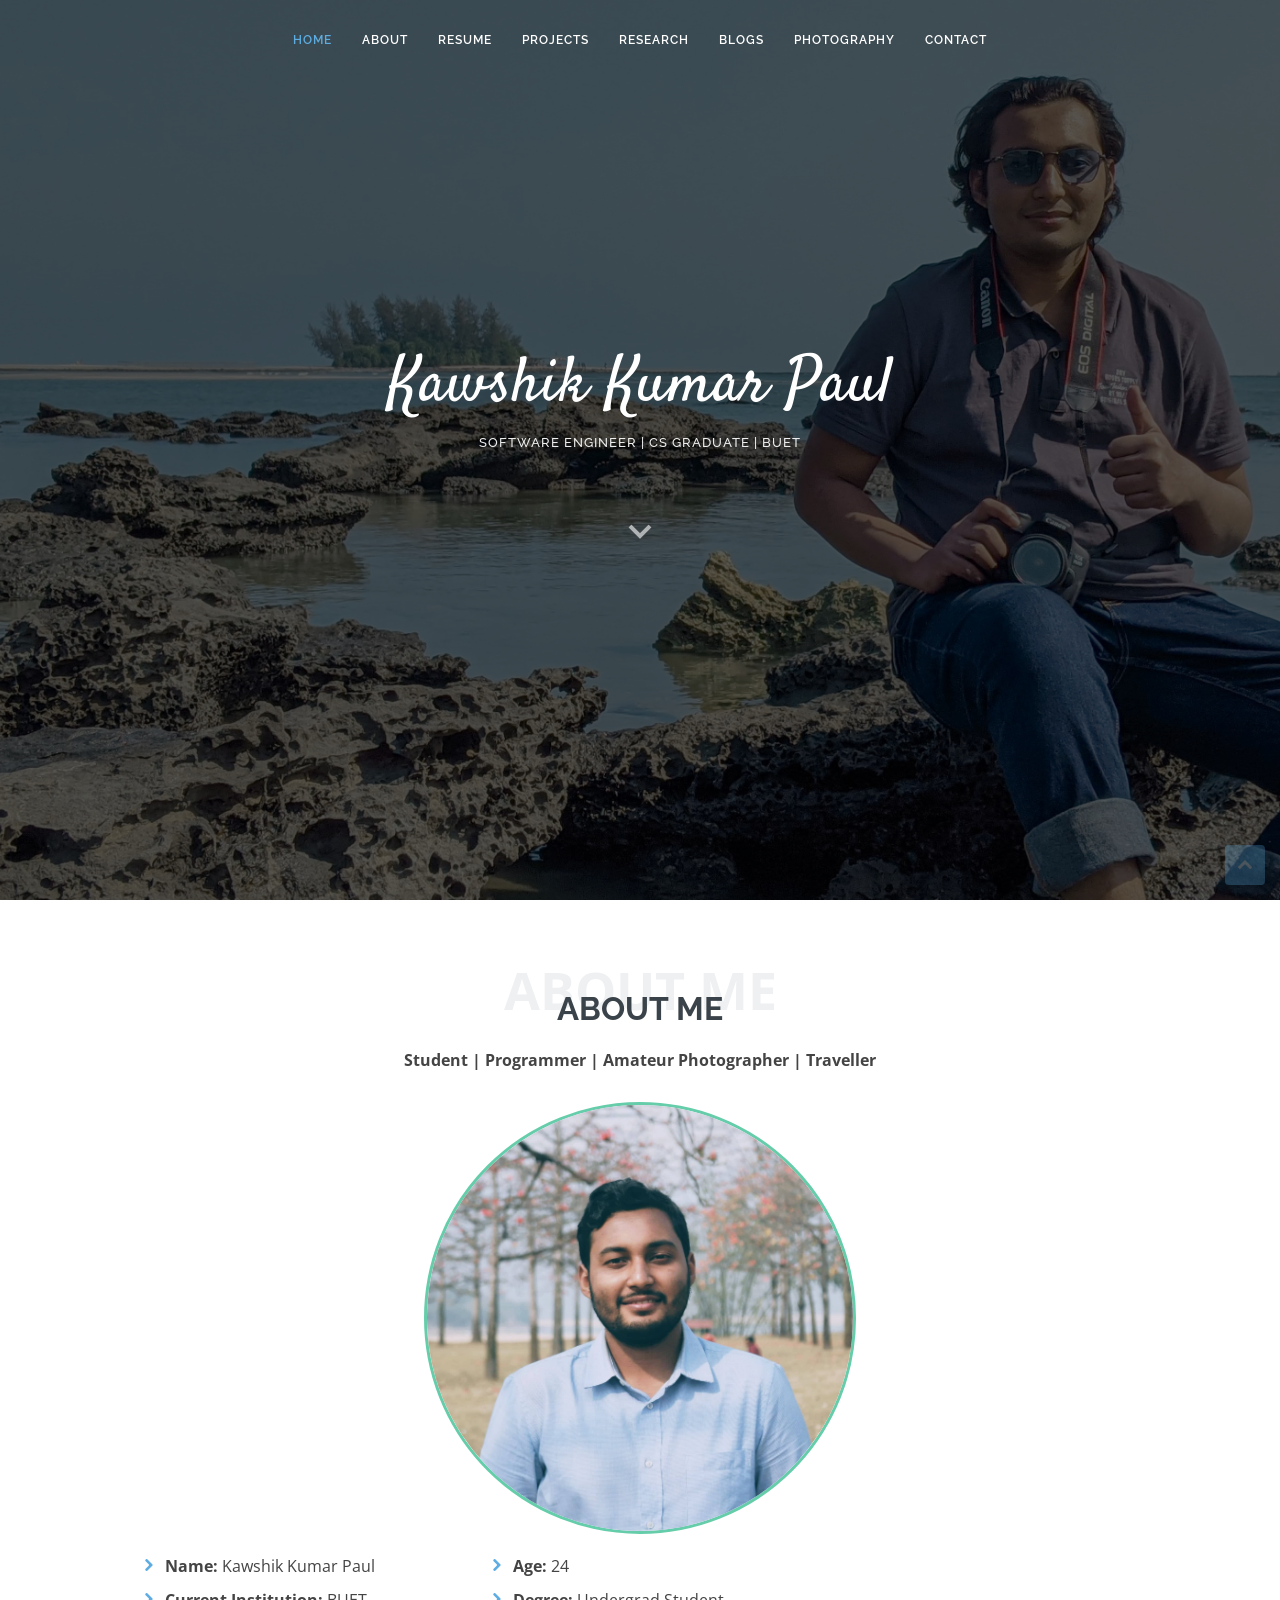
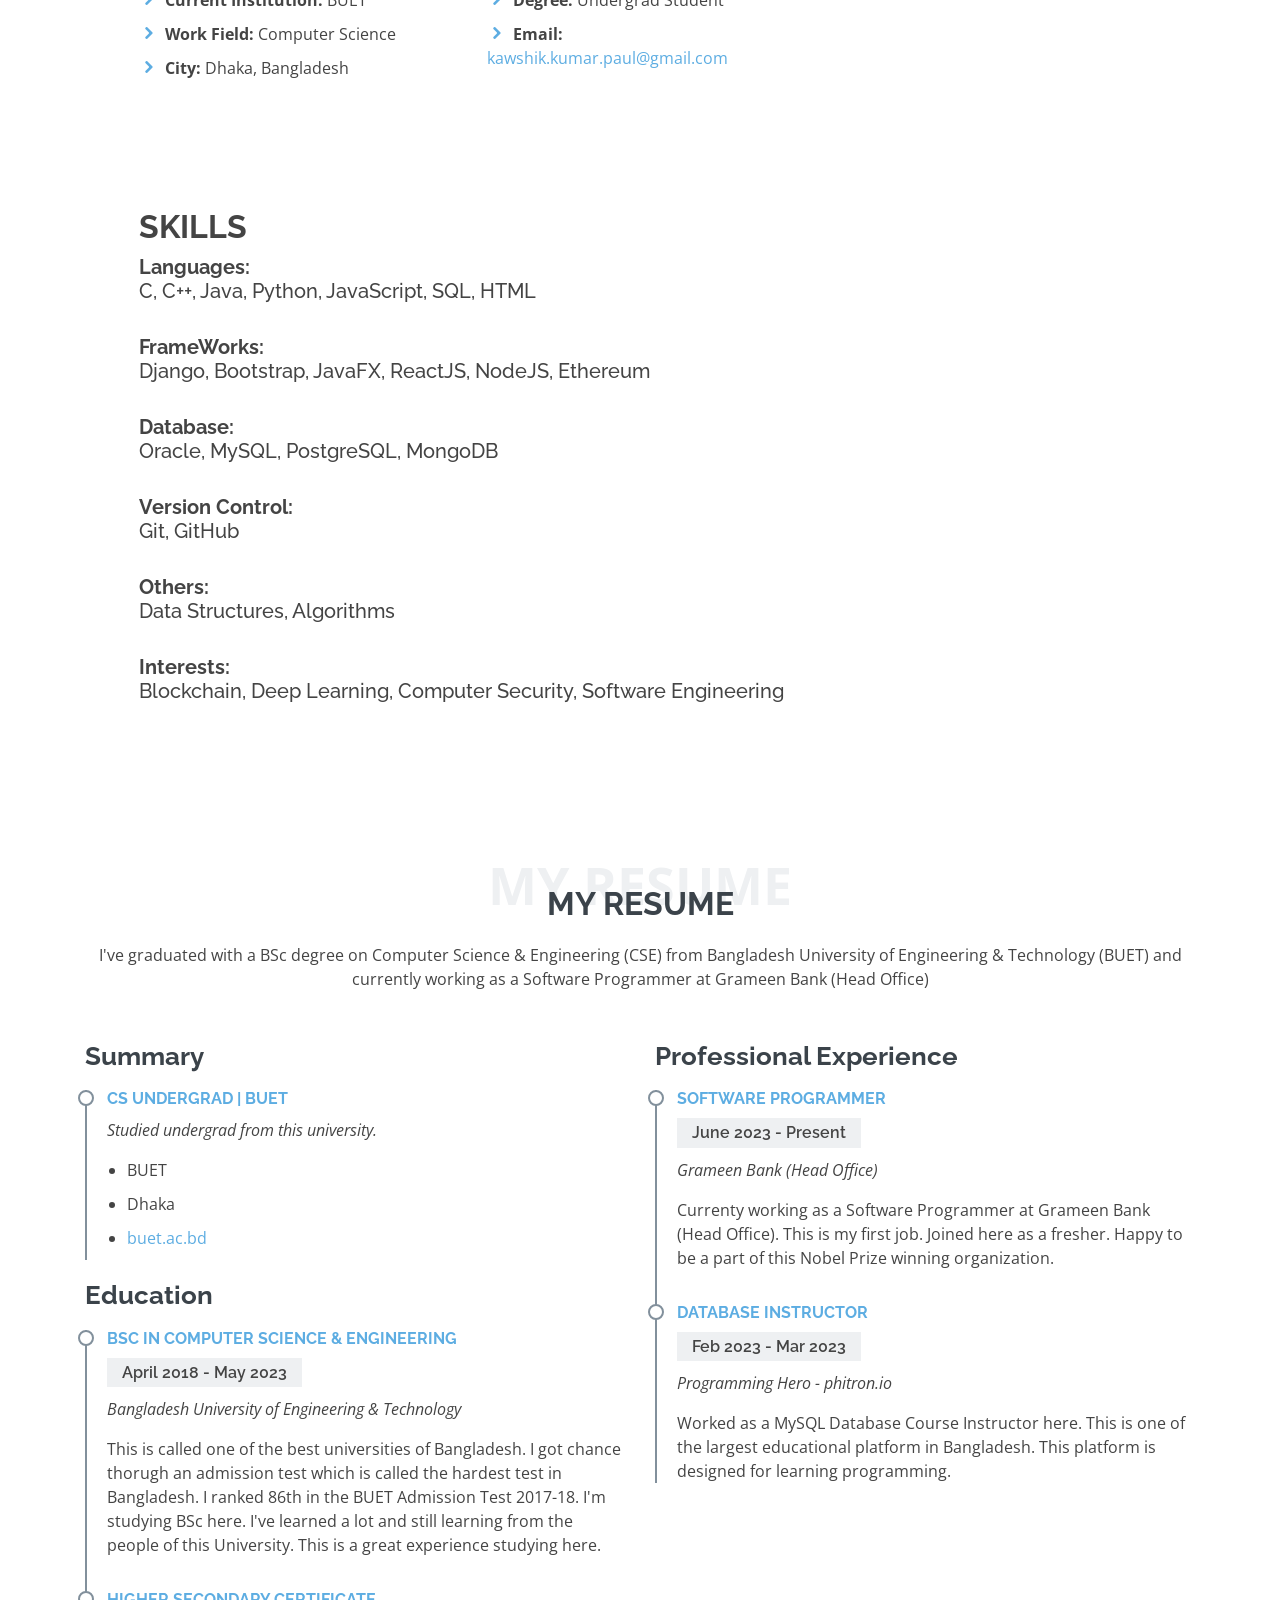
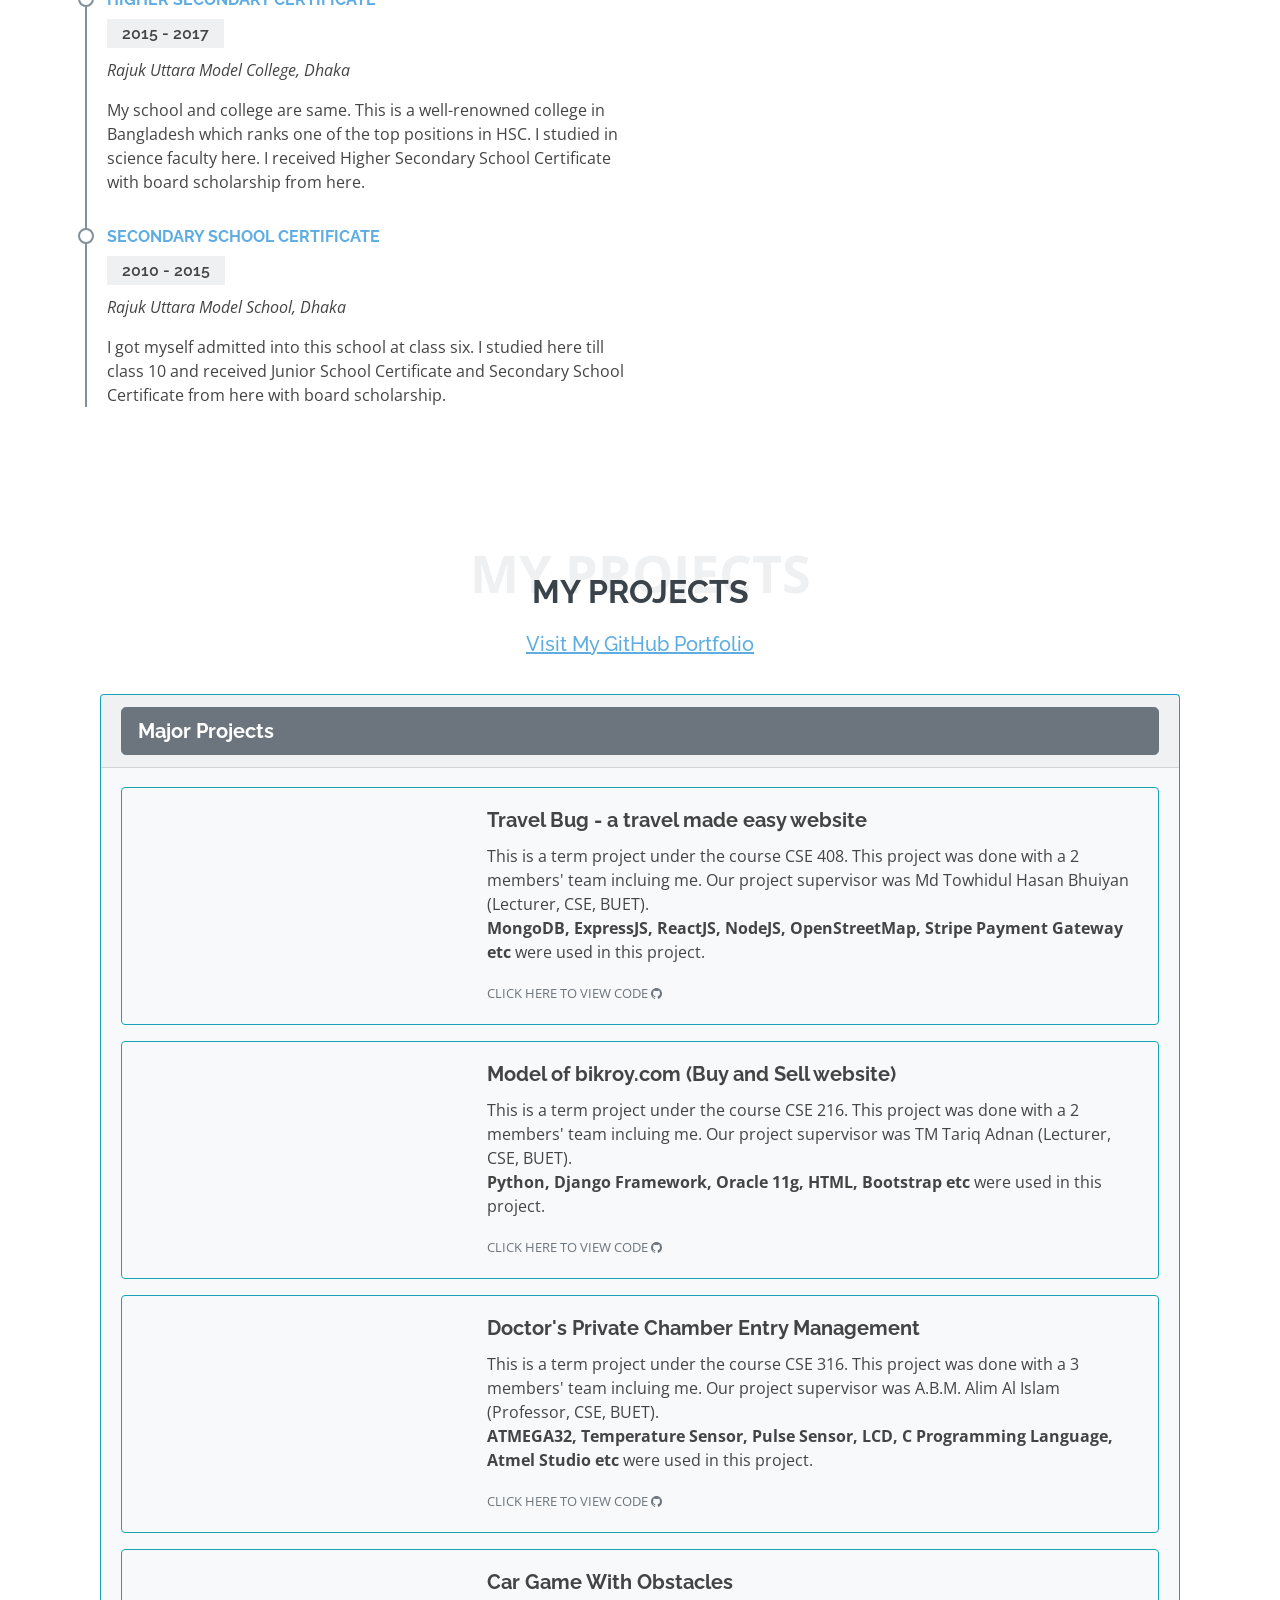
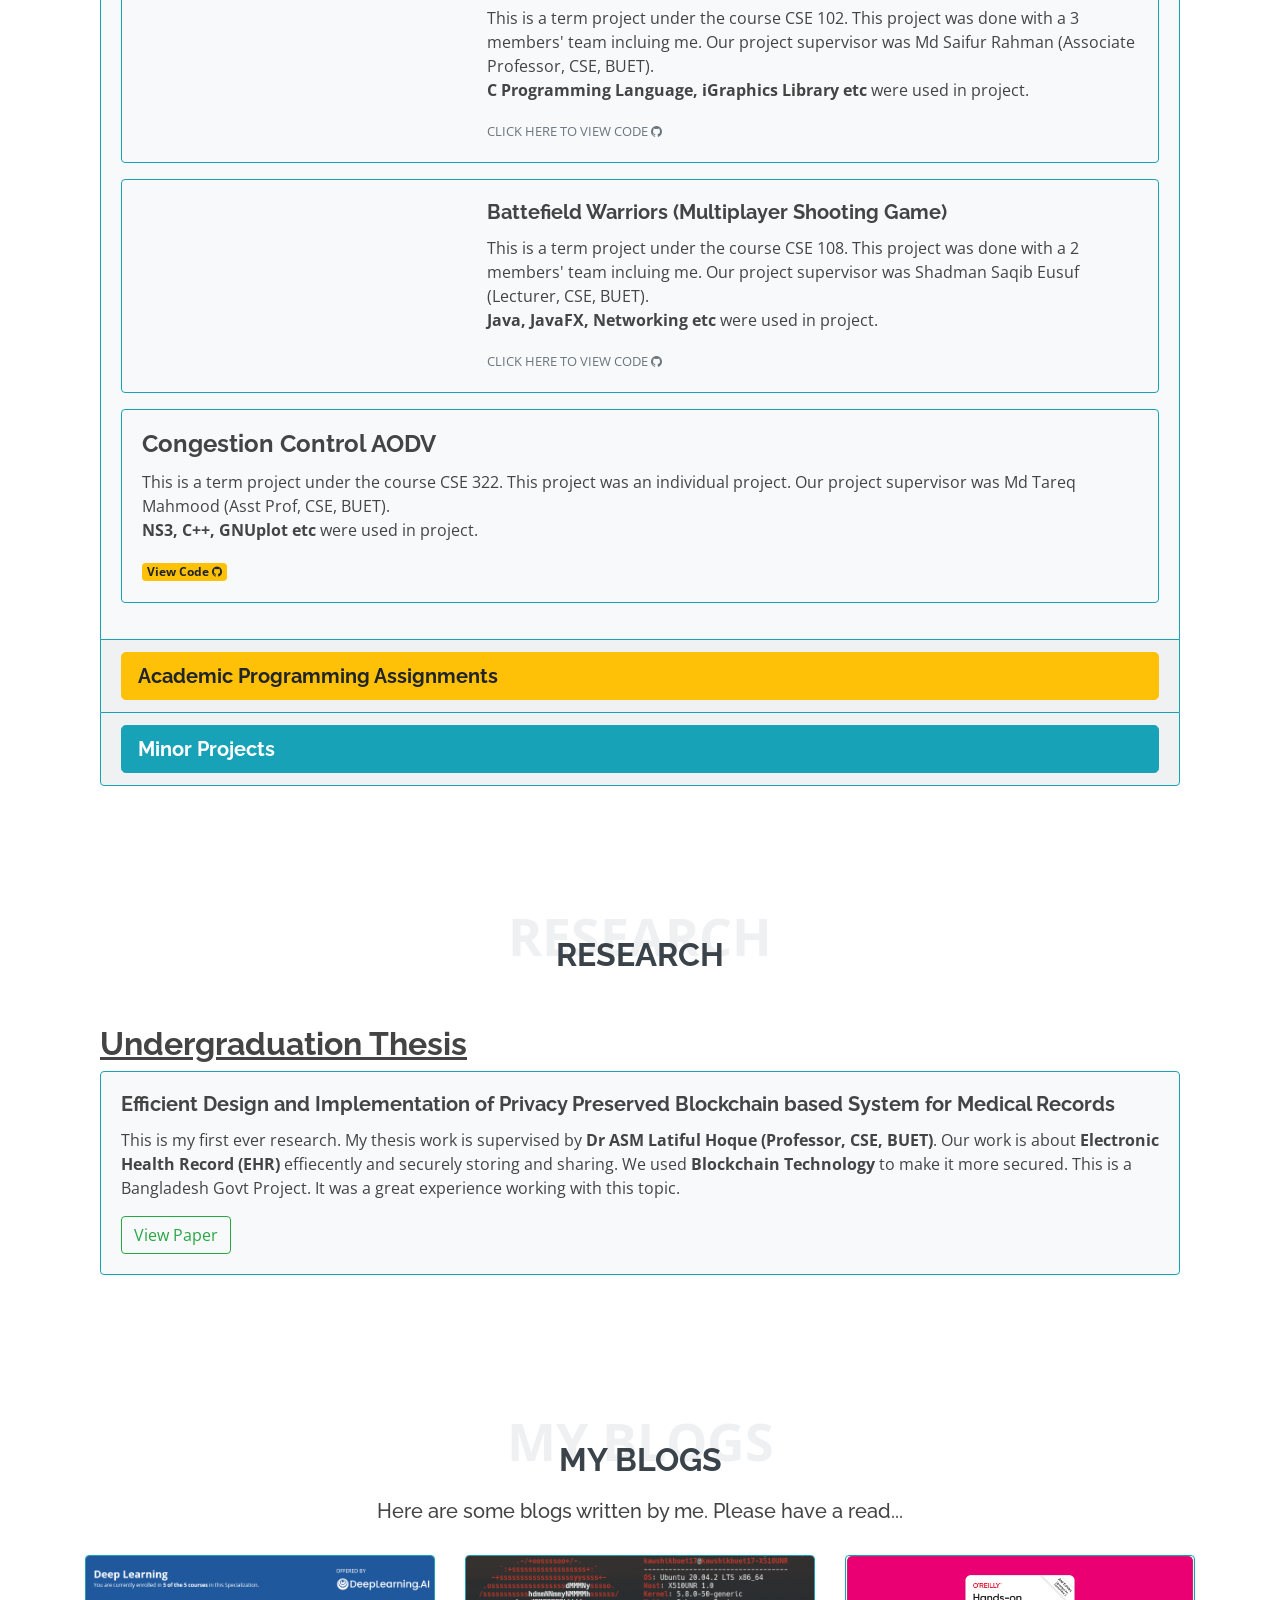
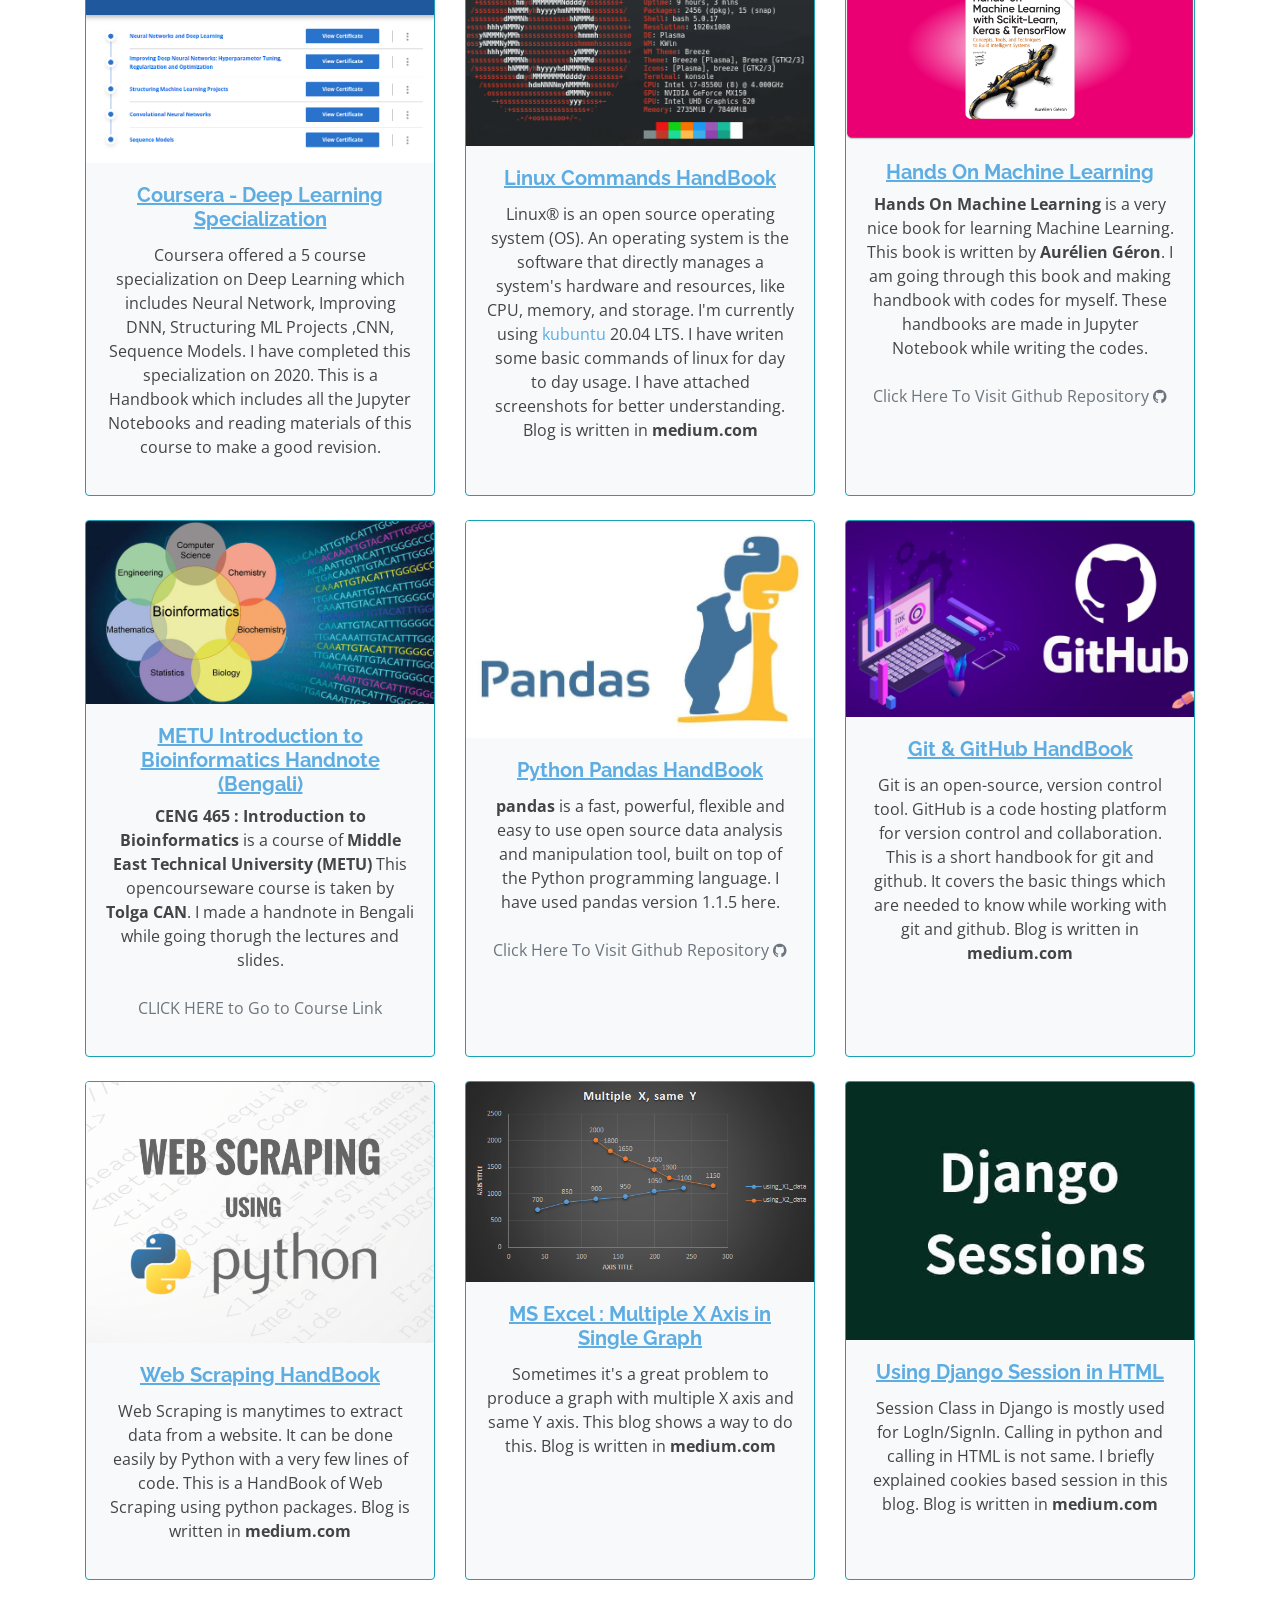
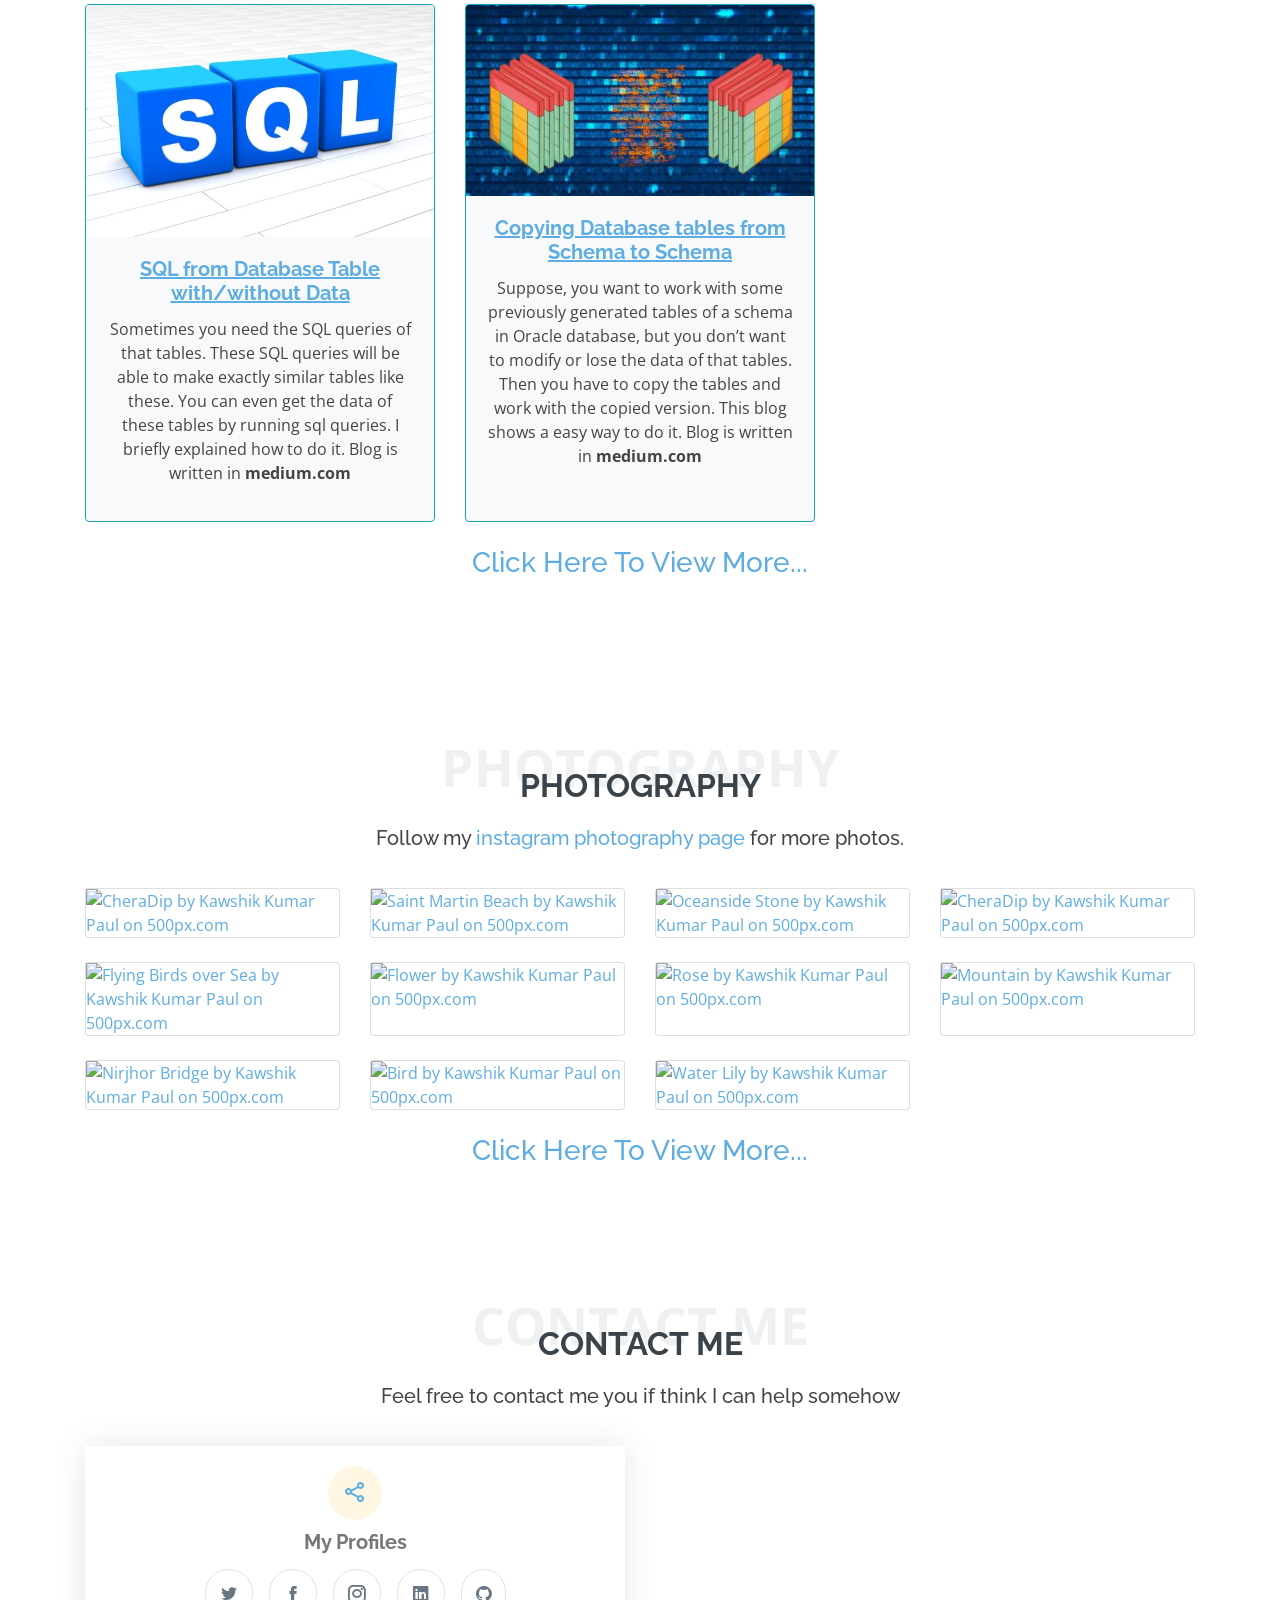
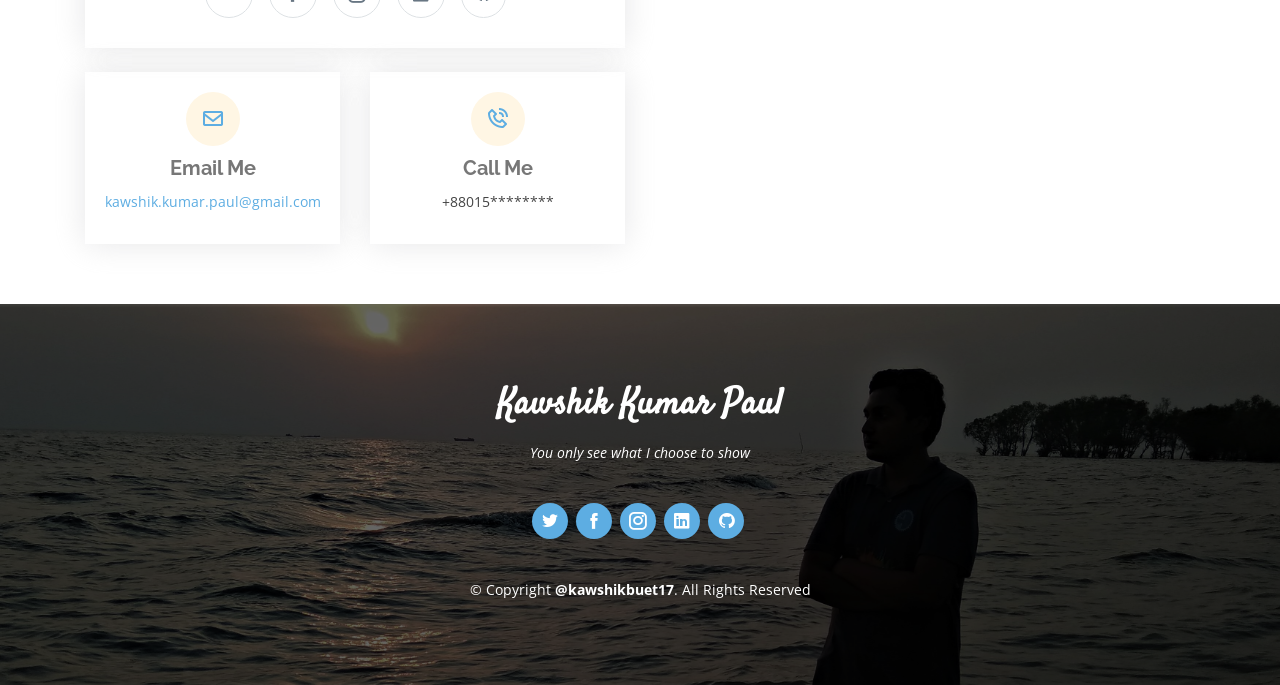
==== commit 2e1807fd: "Portfolio updated" ====
--- a/index.html
+++ b/index.html
@@ -1,1264 +1,1414 @@
-<!DOCTYPE html>
-<html lang="en">
-
-<head>
-  <meta charset="utf-8">
-  <meta content="width=device-width, initial-scale=1.0, minimum-scale=1.0" name="viewport">
-
-  <title>Kawshik Kumar Paul</title>
-  <meta property="og:image" content="assets/img/hero-bg2.jpg">
-  <meta content="Hi, I am Kawshik Kumar Paul. Welcome to my portfolio website. I am currently studying Computer Science & Engineering in Bangladesh University Of Engineering & Technology (BUET). This site contains my resume and some other stuffs (Photography, Blogs etc) of me." name="description">
-  
-  <meta content="" name="keywords">
-
-  <!-- Favicons -->
-  <link href="assets/img/myicon.jpg" rel="icon">
-  <link href="assets/img/myicon.png" rel="icon">
-
-  <!-- Google Fonts -->
-  <link
-    href="https://fonts.googleapis.com/css?family=Open+Sans:300,300i,400,400i,600,600i,700,700i|Raleway:300,300i,400,400i,500,500i,600,600i,700,700i|Satisfy"
-    rel="stylesheet">
-
-  <!-- Vendor CSS Files -->
-  <link href="assets/vendor/bootstrap/css/bootstrap.min.css" rel="stylesheet">
-  <link href="assets/vendor/icofont/icofont.min.css" rel="stylesheet">
-  <link href="assets/vendor/boxicons/css/boxicons.min.css" rel="stylesheet">
-  <link href="assets/vendor/owl.carousel/assets/owl.carousel.min.css" rel="stylesheet">
-  <link href="assets/vendor/venobox/venobox.css" rel="stylesheet">
-
-  <!-- Template Main CSS File -->
-  <link href="assets/css/style.css" rel="stylesheet">
-
-  <!-- =======================================================
-  * Template Name: Laura - v2.2.0
-  * Template URL: https://bootstrapmade.com/laura-free-creative-bootstrap-theme/
-  * Author: BootstrapMade.com
-  * License: https://bootstrapmade.com/license/
-  ======================================================== -->
-</head>
-
-<body>
-  <!-- Fb post embedding -->
-  <div id="fb-root"></div>
-  <script async defer crossorigin="anonymous" src="https://connect.facebook.net/en_US/sdk.js#xfbml=1&version=v9.0"
-    nonce="M2SsOrXD"></script>
-  <!-- Fb post embedding -->
-
-  <!-- ======= Header ======= -->
-  <header id="header" class="fixed-top  d-flex justify-content-center align-items-center header-transparent">
-
-    <nav class="nav-menu d-none d-lg-block">
-      <ul>
-        <!-- <li class="active"><a href="index.html">Home</a></li> -->
-        <li class="active"><a href="#hero">Home</a></li>
-        <li><a href="#about">About</a></li>
-        <li><a href="#resume">Resume</a></li>
-        <li><a href="#projects">Projects</a></li>
-        <li><a href="#research">Research</a></li>
-        <li><a href="#blogs">Blogs</a></li>
-        <li><a href="#photography">Photography</a></li>
-        <li><a href="#contact">Contact</a></li>
-
-      </ul>
-    </nav><!-- .nav-menu -->
-
-  </header><!-- End Header -->
-
-  <!-- ======= Hero Section ======= -->
-  <section id="hero">
-    <div class="hero-container">
-      <h1>Kawshik Kumar Paul</h1>
-      <h2>Studying Computer Science & Engineering | BUET</h2>
-      <a href="#about" class="btn-scroll scrollto" title="Scroll Down"><i class="bx bx-chevron-down"></i></a>
-    </div>
-  </section><!-- End Hero -->
-
-  <main id="main">
-
-    <!-- ======= About Me Section ======= -->
-    <section id="about" class="about">
-      <div class="container">
-
-        <div class="section-title">
-          <span>About Me</span>
-          <h2>About Me</h2>
-          <p><b>Student | Programmer | Amateur Photographer | Traveller</b></p>
-        </div>
-
-        <div class="col">
-          <center>
-
-          <!-- <div class="image col-lg-4 d-flex align-items-stretch justify-content-center justify-content-lg-start"></div> --> 
-
-          <img src="assets/img/me.jpg" alt="Kawshik Image" class="rounded-circle" style="border-width: thick; border: medium solid mediumaquamarine; min-width: 200px; max-width: 40%; max-height: 40%;">
-        
-        </center>
-        
-          <div class="col-lg-8 d-flex flex-column align-items-stretch">
-            <div class="content pl-lg-4 d-flex flex-column justify-content-center">
-              <div class="row">
-                <div class="col-lg-6">
-                  <ul>
-                    <li><i class="icofont-rounded-right"></i> <strong>Name:</strong> Kawshik Kumar Paul</li>
-                    <li><i class="icofont-rounded-right"></i> <strong>Current Institution:</strong> BUET</li>
-                    <li><i class="icofont-rounded-right"></i> <strong>Work Field:</strong> Computer Science</li>
-                    <li><i class="icofont-rounded-right"></i> <strong>City:</strong> Dhaka, Bangladesh</li>
-                  </ul>
-                </div>
-                <div class="col-lg-6">
-                  <ul>
-                    <li><i class="icofont-rounded-right"></i> <strong>Age:</strong> 22</li>
-                    <li><i class="icofont-rounded-right"></i> <strong>Degree:</strong> Undergrad Student</li>
-                    <li><i class="icofont-rounded-right"></i> <strong>Email:</strong> <a
-                        href="mailto:kawshik.kumar.paul@gmail.com">kawshik.kumar.paul@gmail.com</a>
-                    </li>
-                    <!-- <li><i class="icofont-rounded-right"></i> <strong>Freelance:</strong> Available</li> -->
-                  </ul>
-                </div>
-              </div>
-              <div class="row mt-n4">
-                <div class="col-md-6 mt-5 d-md-flex align-items-md-stretch">
-                  <!-- <div class="count-box">
-                    <i class="icofont-simple-smile" style="color: #20b38e;"></i>
-                    <span data-toggle="counter-up">65</span>
-                    <p><strong>Happy Clients</strong> consequuntur voluptas nostrum aliquid ipsam architecto ut.</p>
-                  </div> -->
-                </div>
-
-                <div class="col-md-6 mt-5 d-md-flex align-items-md-stretch">
-                  <!-- <div class="count-box">
-                    <i class="icofont-document-folder" style="color: #8a1ac2;"></i>
-                    <span data-toggle="counter-up">85</span>
-                    <p><strong>Projects</strong> adipisci atque cum quia aspernatur totam laudantium et quia dere tan</p>
-                  </div> -->
-                </div>
-
-                <div class="col-md-6 mt-5 d-md-flex align-items-md-stretch">
-                  <!-- <div class="count-box">
-                    <i class="icofont-clock-time" style="color: #2cbdee;"></i>
-                    <span data-toggle="counter-up">12</span>
-                    <p><strong>Years of experience</strong> aut commodi quaerat modi aliquam nam ducimus aut voluptate non vel</p>
-                  </div> -->
-                </div>
-
-                <div class="col-md-6 mt-5 d-md-flex align-items-md-stretch">
-                  <!-- <div class="count-box">
-                    <i class="icofont-award" style="color: #ffb459;"></i>
-                    <span data-toggle="counter-up">15</span>
-                    <p><strong>Awards</strong> rerum asperiores dolor alias quo reprehenderit eum et nemo pad der</p>
-                  </div> -->
-                </div>
-              </div>
-            </div><!-- End .content-->
-
-            <div class="skills-content pl-lg-4">
-              <h2><b>SKILLS</b></h2>
-              <h5><b>Languages:</b><br> C, C++, Java, Python, JavaScript, SQL, HTML</h5><br>
-              <h5><b>FrameWorks:</b><br> Django, Bootstrap, JavaFX</h5><br>
-              <h5><b>Database:</b><br> Oracle, MySQL</h5><br>
-              <h5><b>Version Control:</b><br> Git, GitHub</h5><br>
-              <h5><b>Others:</b><br> Data Structures, Algorithms</h5><br>
-              <h5><b>Interests:</b><br> Bioinformatics, Deep Learning</h5><br>
-            </div>
-
-          </div>
-        </div>
-
-      </div>
-    </section><!-- End About Me Section -->
-
-    <!-- ======= My Resume Section ======= -->
-    <section id="resume" class="resume">
-      <div class="container">
-
-        <div class="section-title">
-          <span>My Resume</span>
-          <h2>My Resume</h2>
-          <p>Currently I'm a student of Computer Science & Engineering in Bangladesh University of Engineering &
-            Technology (BUET)</p>
-        </div>
-
-        <div class="row">
-          <div class="col-lg-6">
-            <h3 class="resume-title">Sumary</h3>
-            <div class="resume-item pb-0">
-              <h4>CS Undergrad | BUET</h4>
-              <p><em>Studing undergrad from this university.</em></p>
-              <p>
-              <ul>
-                <li>BUET</li>
-                <li>Dhaka</li>
-                <li><a href="https://buet.ac.bd">buet.ac.bd</a></li>
-              </ul>
-              </p>
-            </div>
-
-            <h3 class="resume-title">Education</h3>
-            <div class="resume-item">
-              <h4>BSc in Computer Science & Engineering</h4>
-              <h5>2018 - Present</h5>
-              <p><em>Bangladesh University of Engineering & Technology</em></p>
-              <p>This is called one of the best universities of Bangladesh. I got chance thorugh an admission test which is
-                called the hardest test in Bangladesh. I ranked 86th in the BUET Admission Test 2017-18. I'm studying
-                BSc here. I've learned a lot and still learning from the people of this University. This is a great
-                experience studying here.</p>
-            </div>
-            <div class="resume-item">
-              <h4>Higher Secondary Certificate</h4>
-              <h5>2015 - 2017</h5>
-              <p><em>Rajuk Uttara Model College, Dhaka</em></p>
-              <p>My school and college are same. This is a well-renowned college in Bangladesh which ranks one of the
-                top
-                positions in HSC. I studied in science faculty here. I received Higher Secondary School Certificate with
-                board scholarship from here.</p>
-            </div>
-            <div class="resume-item">
-              <h4>Secondary School Certificate</h4>
-              <h5>2010 - 2015</h5>
-              <p><em>Rajuk Uttara Model School, Dhaka</em></p>
-              <p>I got myself admitted into this school at class six. I studied here till class 10 and received Junior
-                School Certificate and Secondary School Certificate from here with board scholarship.</p>
-            </div>
-          </div>
-          <div class="col-lg-6">
-            <h3 class="resume-title">Professional Experience</h3>
-            <div class="resume-item">
-              <h4>N / A</h4>
-              <h5>N / A</h5>
-              <p><em>N / A</em></p>
-              <p>
-              <ul>
-                <li>N / A</li>
-                <li>N / A</li>
-              </ul>
-              </p>
-            </div>
-          </div>
-        </div>
-
-      </div>
-    </section><!-- End My Resume Section -->
-
-    <!-- ======= My Services Section ======= -->
-    <section id="projects" class="projects">
-      <div class="container">
-
-        <div class="section-title">
-          <span>My Projects</span>
-          <h2>My Projects</h2>
-          <h5>
-            <p><a href="http://isradeleon.com/github-portfolio.html?user=kawshikbuet17" target="_blank"><u>Visit My GitHub Portfolio</u></a></p>
-          </h5>
-        </div>
-
-        <div class="col">
-
-
-          <div class="accordion" id="accordionExample">
-            <div class="card bg-light border-info" style="max-width: 100%; border-width: 1px;">
-              <div class="card-header" id="headingOne">
-                <h2 class="mb-0">
-                  <button class="btn btn-secondary btn-lg btn-block text-left" type="button" data-toggle="collapse" data-target="#collapseOne" aria-expanded="true" aria-controls="collapseOne">
-                    <b>Major Projects</b>
-                  </button>
-                </h2>
-              </div>
-          
-              <div id="collapseOne" class="collapse show" aria-labelledby="headingOne" data-parent="#accordionExample">
-                <div class="card-body">
-                  <div class="card mb-3 bg-light border-info" style="max-width: 100%; border-width: 1px;">
-                    <div class="row no-gutters">
-                      <div class="col-md-4">
-                        <iframe width="100%" height="100%" src="https://www.youtube.com/embed/dOCdwkVy5aM" frameborder="0"
-                          allow="accelerometer; autoplay; clipboard-write; encrypted-media; gyroscope; picture-in-picture"
-                          allowfullscreen></iframe>
-                      </div>
-                      <div class="col-md-8">
-                        <div class="card-body">
-                          <h5 class="card-title"><b>Car Game With Obstacles</b></h5>
-                          <p class="card-text">This is a term project under the course CSE 102. This project was done with a 3
-                            members' team incluing me. Our project supervisor was Md Saifur Rahman (Associate Professor, CSE,
-                            BUET).<br><b>C Programming Language, iGraphics Library etc</b> were used in project.</p>
-                          <p class="card-text"><a href="https://github.com/kawshikbuet17/iGraphics" target="_blank"><small
-                                class="text-muted">CLICK HERE TO VIEW CODE <i class="fa fa-github"></i></small></a></p>
-                        </div>
-                      </div>
-                    </div>
-                  </div>
-        
-                  <div class="card mb-3 bg-light border-info" style="max-width: 100%; border-width: 1px;">
-                    <div class="row no-gutters">
-                      <div class="col-md-4">
-                        <iframe width="100%" height="100%" src="https://www.youtube.com/embed/uCixOqLpTJo" frameborder="0"
-                          allow="accelerometer; autoplay; clipboard-write; encrypted-media; gyroscope; picture-in-picture"
-                          allowfullscreen></iframe>
-                      </div>
-                      <div class="col-md-8">
-                        <div class="card-body">
-                          <h5 class="card-title"><b>Battefield Warriors (Multiplayer Shooting Game)</b></h5>
-                          <p class="card-text">This is a term project under the course CSE 108. This project was done with a 2
-                            members' team incluing me. Our project supervisor was Shadman Saqib Eusuf (Lecturer, CSE,
-                            BUET).<br><b>Java, JavaFX, Networking etc</b> were used in project.</p>
-                          <p class="card-text"><a href="https://github.com/kawshikbuet17/" target="_blank"><small
-                                class="text-muted">CLICK HERE TO VIEW CODE <i class="fa fa-github"></i></small></a></p>
-                        </div>
-                      </div>
-                    </div>
-                  </div>
-        
-                  <div class="card mb-3 bg-light border-info" style="max-width: 100%; border-width: 1px;">
-                    <div class="row no-gutters">
-                      <div class="col-md-4">
-                        <iframe width="100%" height="100%" src="https://www.youtube.com/embed/22NUn9adYPw" frameborder="0"
-                          allow="accelerometer; autoplay; clipboard-write; encrypted-media; gyroscope; picture-in-picture"
-                          allowfullscreen></iframe>
-                      </div>
-                      <div class="col-md-8">
-                        <div class="card-body">
-                          <h5 class="card-title"><b>Model of bikroy.com (Buy and Sell website)</b></h5>
-                          <p class="card-text">This is a term project under the course CSE 216. This project was done with a 2
-                            members' team incluing me. Our project supervisor was TM Tariq Adnan (Lecturer, CSE,
-                            BUET).<br><b>Python, Django Framework, Oracle 11g, HTML, Bootstrap etc</b> were used in this
-                            project.</p>
-                          <p class="card-text"><a href="https://github.com/kawshikbuet17/bikroy" target="_blank"><small
-                                class="text-muted">CLICK HERE TO VIEW CODE <i class="fa fa-github"></i></small></a></p>
-                        </div>
-                      </div>
-                    </div>
-                  </div>
-                </div>
-              </div>
-            </div>
-            <div class="card bg-light border-info" style="max-width: 100%; border-width: 1px;">
-              <div class="card-header" id="headingTwo">
-                <h2 class="mb-0">
-                  <button class="btn btn-warning btn-lg btn-block text-left collapsed" type="button" data-toggle="collapse" data-target="#collapseTwo" aria-expanded="false" aria-controls="collapseTwo">
-                    <b>Academic Programming Assignments</b>
-                  </button>
-                </h2>
-              </div>
-              <div id="collapseTwo" class="collapse" aria-labelledby="headingTwo" data-parent="#accordionExample">
-                <div class="card-body">
-                  <div class="card mb-3 bg-light border-info" style="max-width: 100%; border-width: 1px;">
-                    <div class="row no-gutters">
-                      <div class="col">
-                        <div class="card-body">
-                          <h4 class="card-title"><b>Object Oriented Programming</b></h4>
-                            <b>C++, Java</b> were used to do these assignments.
-                          </p>
-                          <a href="https://github.com/kawshikbuet17/CSE-108-Object-Oriented-Programming-Language-Sessional"  class="badge badge-warning" target="_blank"> View Code <i class="fa fa-github"></i></a>
-                        </div>
-                      </div>
-                    </div>
-                  </div>
-                  <div class="card mb-3 bg-light border-info" style="max-width: 100%; border-width: 1px;">
-                    <div class="row no-gutters">
-                      <div class="col">
-                        <div class="card-body">
-                          <h4 class="card-title"><b>Numerical Methods Using Python</b></h4>
-                            <b>Items:</b> Basic Numerical Methods, LU Decomposition, Simplex Method, Curve Fitting, Integration, Ordinary Differential Equations 
-                            <b>Python</b> was used to do these assignments.
-                          </p>
-                          <a href="https://github.com/kawshikbuet17/CSE-218-Numerical-Methods"  class="badge badge-warning" target="_blank"> View Code <i class="fa fa-github"></i></a>
-                        </div>
-                      </div>
-                    </div>
-                  </div>
-                  <div class="card mb-3 bg-light border-info" style="max-width: 100%; border-width: 1px;">
-                    <div class="row no-gutters">
-                      <div class="col">
-                        <div class="card-body">
-                          <h4 class="card-title"><b>Data Structures and Algorithms I</b></h4>
-                            <b>Items:</b> Linear Search, Binary Search, Selection Sort, Insertion Sort, Stack, Queue, Binary
-                            Search Tree, Graph, Priority Queue, Merge Sort, Quick Sort, Disjoint Set, Greedy Algorithm, Longest
-                            Common Subsequence (Dynamic Programming)
-                            <br>
-                            <b>C++</b> was used to do these assignments.
-                          </p>
-                          <a href="https://github.com/kawshikbuet17/CSE-204-Data-Structures-and-Algorithms-I-Sessional" class="badge badge-warning" target="_blank"> View Code <i class="fa fa-github"></i></a>
-                        </div>
-                      </div>
-                    </div>
-                  </div>
-                  <div class="card mb-3 bg-light border-info" style="max-width: 100%; border-width: 1px;">
-                    <div class="row no-gutters">
-                      <div class="col">
-                        <div class="card-body">
-                          <h4 class="card-title"><b>Data Structures and Algorithms II</b></h4>
-                            <b>Items:</b> BFS Algorithm, DFS Algorithm, Dijkstra's Algorithm, BellmanFord's Algorithm,
-                            Floyd-Warshall's Algorithm, Johnson's Algorithm, Prim's Algorithm, Kruskal's Algorithm, Edmonds Karp
-                            Algorithm, Red Black Tree, Binomial Heap
-                            <br><b>C++</b> was used to do these assignments.
-                          </p>
-                          <a href="https://github.com/kawshikbuet17/CSE-208-Data-Structures-and-Algorithms-II-Sessional" class="badge badge-warning" target="_blank"> View Code <i class="fa fa-github"></i></a>
-                        </div>
-                      </div>
-                    </div>
-                  </div>
-                  <div class="card mb-3 bg-light border-info" style="max-width: 100%; border-width: 1px;">
-                    <div class="row no-gutters">
-                      <div class="col">
-                        <div class="card-body">
-                          <h4 class="card-title"><b>Software Engineering</b></h4>
-                            <b>Items:</b> Basic OOP, Creational Design Pattern, Structural Design Pattern, Behavioral Design Pattern, Software Testing.
-                            <br><b>Java </b> was used to do these assignments.
-                          </p>
-                          <a href="https://github.com/kawshikbuet17/CSE-308-Software-Engineering-Sessional" class="badge badge-warning" target="_blank"> View Code <i class="fa fa-github"></i></a>
-                        </div>
-                      </div>
-                    </div>
-                  </div>
-                  <div class="card mb-3 bg-light border-info" style="max-width: 100%; border-width: 1px;">
-                    <div class="row no-gutters">
-                      <div class="col">
-                        <div class="card-body">
-                          <h4 class="card-title"><b>Microprocessors-Microcontrollers-Embedded-Systems</b></h4>
-                            <b>Items:</b> Assembly Language, ATmega32, Proteus, Microcontroller Project
-                          </p>
-                          <a href="https://github.com/kawshikbuet17/CSE-316-Microprocessors-Microcontrollers-Embedded-Systems-Sessional" class="badge badge-warning" target="_blank"> View Code <i class="fa fa-github"></i></a>
-                        </div>
-                      </div>
-                    </div>
-                  </div>
-                  <div class="card mb-3 bg-light border-info" style="max-width: 100%; border-width: 1px;">
-                    <div class="row no-gutters">
-                      <div class="col">
-                        <div class="card-body">
-                          <h4 class="card-title"><b>Computer Architecture</b></h4>
-                            <b>Items:</b> Arithmatic Logic Unit, Floating Point Adder, MIPS Processor, Pipelined Execution
-                            <br><b>Logisim </b> was used to do these assignments.
-                          </p>
-                          <a href="https://github.com/kawshikbuet17/CSE-306-Computer-Architecture-Sessional" class="badge badge-warning" target="_blank"> View Code <i class="fa fa-github"></i></a>
-                        </div>
-                      </div>
-                    </div>
-                  </div>
-                  <div class="card mb-3 bg-light border-info" style="max-width: 100%; border-width: 1px;">
-                    <div class="row no-gutters">
-                      <div class="col">
-                        <div class="card-body">
-                          <h4 class="card-title"><b>Compiler</b></h4>
-                            <b>Items:</b> Symbol Table, Lexical Analysis, Syntax and Semantic Analysis, Intermediate Code Generator
-                            <br><b>C++, lex, yacc, emu8086 </b> was used to do these assignments.
-                          </p>
-                          <a href="https://github.com/kawshikbuet17/CSE-310-Compiler-Sessional" class="badge badge-warning" target="_blank"> View Code <i class="fa fa-github"></i></a>
-                        </div>
-                      </div>
-                    </div>
-                  </div>
-                  <div class="card mb-3 bg-light border-info" style="max-width: 100%; border-width: 1px;">
-                    <div class="row no-gutters">
-                      <div class="col">
-                        <div class="card-body">
-                          <h4 class="card-title"><b>LaTex</b></h4>
-                            <b>Items:</b> Basic LaTex, Beamer, Tikz etc
-                            <br><b>Overleaf, TexLive, Kile </b> was used to do these assignments.
-                          </p>
-                          <a href="https://github.com/kawshikbuet17/CSE-300-LaTex" class="badge badge-warning" target="_blank"> View Code <i class="fa fa-github"></i></a>
-                        </div>
-                      </div>
-                    </div>
-                  </div>
-                </div>
-              </div>
-            </div>
-            <div class="card bg-light border-info" style="max-width: 100%; border-width: 1px;">
-              <div class="card-header" id="headingThree">
-                <h2 class="mb-0">
-                  <button class="btn btn-info btn-lg btn-block text-left collapsed" type="button" data-toggle="collapse" data-target="#collapseThree" aria-expanded="false" aria-controls="collapseThree">
-                    <b>Minor Projects</b>
-                  </button>
-                </h2>
-              </div>
-              <div id="collapseThree" class="collapse" aria-labelledby="headingThree" data-parent="#accordionExample">
-                <div class="card-body">
-                  <div class="card mb-3 bg-light border-info" style="max-width: 100%; border-width: 1px;">
-                    <div class="row no-gutters">
-                      <div class="col-md-4">
-                        <iframe width="100%" height="100%" src="https://www.youtube.com/embed/qnLALrU5X2U" frameborder="0"
-                          allow="accelerometer; autoplay; clipboard-write; encrypted-media; gyroscope; picture-in-picture"
-                          allowfullscreen></iframe>
-                      </div>
-                      <div class="col-md-8">
-                        <div class="card-body">
-                          <h5 class="card-title"><b>Take Notes</b></h5>
-                          <p class="card-text">This is a mini project done by me while learning JavaScript from
-                            youtube.<br><b>HTML, Bootstrap, JavaScript</b> were used in project.</p>
-                          <a href="assets/projects/take_notes/take_notes.html" target="_blank" type="button"
-                            class="btn btn-primary">Use this App</a>
-                          <p class="card-text"><a href="https://github.com/kawshikbuet17/iGraphics" target="_blank"><small
-                                class="text-muted">CLICK HERE TO VIEW CODE <i class="fa fa-github"></i></small></a></p>
-                        </div>
-                      </div>
-                    </div>
-                  </div>
-                </div>
-              </div>
-            </div>
-          </div>
-        </div>
-      </div>
-    </section><!-- End My Services Section -->
-
-    <!-- ======= Testimonials Section ======= -->
-    <!-- <section id="testimonials" class="testimonials">
-      <div class="container">
-
-        <div class="owl-carousel testimonials-carousel">
-
-          <div class="testimonial-item">
-            <img src="assets/img/testimonials/testimonials-1.jpg" class="testimonial-img" alt="">
-            <h3>Saul Goodman</h3>
-            <h4>Ceo &amp; Founder</h4>
-            <p>
-              <i class="bx bxs-quote-alt-left quote-icon-left"></i>
-              Proin iaculis purus consequat sem cure digni ssim donec porttitora entum suscipit rhoncus. Accusantium quam, ultricies eget id, aliquam eget nibh et. Maecen aliquam, risus at semper.
-              <i class="bx bxs-quote-alt-right quote-icon-right"></i>
-            </p>
-          </div>
-
-          <div class="testimonial-item">
-            <img src="assets/img/testimonials/testimonials-2.jpg" class="testimonial-img" alt="">
-            <h3>Sara Wilsson</h3>
-            <h4>Designer</h4>
-            <p>
-              <i class="bx bxs-quote-alt-left quote-icon-left"></i>
-              Export tempor illum tamen malis malis eram quae irure esse labore quem cillum quid cillum eram malis quorum velit fore eram velit sunt aliqua noster fugiat irure amet legam anim culpa.
-              <i class="bx bxs-quote-alt-right quote-icon-right"></i>
-            </p>
-          </div>
-
-          <div class="testimonial-item">
-            <img src="assets/img/testimonials/testimonials-3.jpg" class="testimonial-img" alt="">
-            <h3>Jena Karlis</h3>
-            <h4>Store Owner</h4>
-            <p>
-              <i class="bx bxs-quote-alt-left quote-icon-left"></i>
-              Enim nisi quem export duis labore cillum quae magna enim sint quorum nulla quem veniam duis minim tempor labore quem eram duis noster aute amet eram fore quis sint minim.
-              <i class="bx bxs-quote-alt-right quote-icon-right"></i>
-            </p>
-          </div>
-
-          <div class="testimonial-item">
-            <img src="assets/img/testimonials/testimonials-4.jpg" class="testimonial-img" alt="">
-            <h3>Matt Brandon</h3>
-            <h4>Freelancer</h4>
-            <p>
-              <i class="bx bxs-quote-alt-left quote-icon-left"></i>
-              Fugiat enim eram quae cillum dolore dolor amet nulla culpa multos export minim fugiat minim velit minim dolor enim duis veniam ipsum anim magna sunt elit fore quem dolore labore illum veniam.
-              <i class="bx bxs-quote-alt-right quote-icon-right"></i>
-            </p>
-          </div>
-
-          <div class="testimonial-item">
-            <img src="assets/img/testimonials/testimonials-5.jpg" class="testimonial-img" alt="">
-            <h3>John Larson</h3>
-            <h4>Entrepreneur</h4>
-            <p>
-              <i class="bx bxs-quote-alt-left quote-icon-left"></i>
-              Quis quorum aliqua sint quem legam fore sunt eram irure aliqua veniam tempor noster veniam enim culpa labore duis sunt culpa nulla illum cillum fugiat legam esse veniam culpa fore nisi cillum quid.
-              <i class="bx bxs-quote-alt-right quote-icon-right"></i>
-            </p>
-          </div>
-
-        </div>
-
-      </div>
-    </section> -->
-    <!-- End Testimonials Section -->
-
-    <!-- ======= My Portfolio Section ======= -->
-    <section id="research" class="research">
-      <div class="container">
-
-        <div class="section-title">
-          <span>Research</span>
-          <h2>Research</h2>
-
-          <!-- <h5>
-            <p>No Research Work Available :) </p>
-          </h5> -->
-
-        </div>
-
-        <div class="col">
-          <h2><b><u>Paper Analysis :</u></b></h2>
-
-          <div class="card mb-3 bg-light border-info" style="max-width: 100%; border-width: 1px;">
-            <div class="row no-gutters">
-              <div class="col-md-4">
-                <iframe width="100%" height="100%" src="assets/blogs/routing_algo_summary.pdf" type="application/pdf"></iframe>
-              </div>
-              <div class="col-md-8">
-                <div class="card-body">
-                  <h5 class="card-title"><b>A Minimum Interference Routing Algorithm</b></h5>
-                  <p class="card-text">This is my first ever research paper analysis. This analysis was done for an assignment given by <b>Md Saiful Islam (Assistant Professor, CSE, BUET)</b>. I chose an easy one for analysis. It was a great experience and it was a great initiative of Saiful Sir to make us read research papers.<br>
-                  </p>
-                  <a href="https://www.researchgate.net/publication/4081286_A_Minimum_Interference_Routing_algorithm" target="_blank" type="button" class="btn btn-outline-success">View Paper</a>
-                  <a href="assets/blogs/routing_algo_summary.pdf" target="_blank" type="button" class="btn btn-outline-danger">Get Summary</a>
-                  
-                </div>
-              </div>
-            </div>
-          </div>
-        </div>
-
-      </div>
-    </section><!-- End My Portfolio Section -->
-
-
-    <!-- ======= My Portfolio Section ======= -->
-    <section id="blogs" class="blogs">
-      <div class="container">
-
-        <div class="section-title">
-          <span>My Blogs</span>
-          <h2>My Blogs</h2>
-          <center>
-            <h5>Here are some blogs written by me. Please have a read...</h5><br>
-            <div class="row row-cols-1 row-cols-md-3">
-
-              <div class="col mb-4">
-                <div class="card h-100  bg-light mb-3 border-info" style="border-width: 1px;">
-                  <img src="assets/img/blogs/coursera-dl-blog.png" class="card-img-top" alt="GitHub Image">
-                  <div class="card-body">
-                    <a href="https://kawshikbuet17.github.io/Coursera-Deep-Learning/" target="_blank">
-                      <h5 class="card-title" style="text-decoration-color: black;"><b><u>Coursera - Deep Learning Specialization</u></b>
-                      </h5>
-                    </a>
-                    <p class="card-text">Coursera offered a 5 course specialization on Deep Learning which includes Neural Network, Improving DNN, Structuring ML Projects ,CNN, Sequence Models. I have completed this specialization on 2020. This is a Handbook which includes all the Jupyter Notebooks and reading materials of this course to make a good revision. <br>
-                    </p>
-                  </div>
-                </div>
-              </div>
-
-              <div class="col mb-4">
-                <div class="card h-100  bg-light mb-3 border-info" style="border-width: 1px;">
-                  <img src="assets/img/blogs/linux_commands_blog.png" class="card-img-top" alt="GitHub Image">
-                  <div class="card-body">
-                    <a href="https://kawshikbuet17.medium.com/linux-commands-handbook-3a70ebf8e1f0" target="_blank">
-                      <h5 class="card-title" style="text-decoration-color: black;"><b><u>Linux Commands HandBook</u></b>
-                      </h5>
-                    </a>
-                    <p class="card-text">Linux® is an open source operating system (OS). An operating system is the software that directly manages a system's hardware and resources, like CPU, memory, and storage. I'm currently using <a href="https://www.kubuntu.org" target="_blank">kubuntu</a> 20.04 LTS. I have writen some basic commands of linux for day to day usage. I have attached screenshots for better understanding. Blog is written in
-                      <b>medium.com</b>
-                      
-                    </p>
-                  </div>
-                </div>
-              </div>
-
-              <div class="col mb-4">
-                <div class="card h-100  bg-light mb-3 border-info" style="border-width: 1px;">
-                  <img src="assets/img/blogs/hands_on_ml_blog.jpg" class="card-img-top" alt="GitHub Image">
-                  <div class="card-body">
-
-
-                    <!-- Button trigger modal -->
-                    <a href="/assets/blogs/" data-toggle="modal"
-                      data-target="#staticBackdrop">
-                      <h5><b><u>Hands On Machine
-                            Learning</u></b></h5>
-                    </a>
-
-                    <!-- Modal -->
-                    <div class="modal fade" id="staticBackdrop" data-backdrop="static" data-keyboard="false"
-                      tabindex="-1" aria-labelledby="staticBackdropLabel" aria-hidden="true">
-                      <div class="modal-dialog modal-dialog-centered modal-dialog-scrollable">
-                        <div class="modal-content">
-                          <div class="modal-header">
-                            <h5 class="modal-title" id="staticBackdropLabel">Hands On Machine Learning</h5>
-                            <!-- <button type="button" class="close" data-dismiss="modal" aria-label="Close">
-                              <span aria-hidden="true">&times;</span> -->
-                            <button type="button" data-dismiss="modal">&#10060;</button>
-                            </button>
-                          </div>
-                          <div class="modal-body">
-                            <p>This book pdf is kept in my WPS Office drive with line highlights and annotations. You can read online via browser without downloading.</p>
-                            <h5> <a class="btn btn-danger my-2" href="https://s.docworkspace.com/d/IC3k1KlVgP_EgQY?from=drive 
-                              [File] Hands-On Machine Learning with Scikit-Learn, Keras, and TensorFlow, 2nd Edition by Aurélien Géron (z-lib.org).pdf" target="_blank">Book PDF (Read Online)</a> </h5>
-                            <hr>
-
-                            <h5>Chapter 2 : End to End ML Project</h5>
-                            <p>This ML Project is done with the Housing Dataset of California. <a
-                                href="https://github.com/kawshikbuet17/Hands_On_Machine_Learning" target="_blank"
-                                role="button" class="btn btn-info popover-test" title="Popover title"
-                                data-content="Popover body content is set in this attribute.">Click Here</a> to see the
-                              handbook.</p>
-                            <p>To view code from github <a
-                                href="https://github.com/kawshikbuet17/Hands_On_Machine_Learning" target="_blank"
-                                role="button" class="btn btn-success popover-test" title="Popover title"
-                                data-content="Popover body content is set in this attribute.">Click Here <i
-                                  class="fa fa-github"></i></a></p>
-                            <hr>
-
-                            <h5>Chapter 3 : Classification</h5>
-                            <p>This ML Project is done with the MNIST Dataset <a
-                                href="https://github.com/kawshikbuet17/Hands_On_Machine_Learning" target="_blank"
-                                role="button" class="btn btn-info popover-test" title="Popover title"
-                                data-content="Popover body content is set in this attribute.">Click Here</a> to see the
-                              handbook.</p>
-                            <p>To view code from github <a
-                                href="https://github.com/kawshikbuet17/Hands_On_Machine_Learning" target="_blank"
-                                role="button" class="btn btn-success popover-test" title="Popover title"
-                                data-content="Popover body content is set in this attribute.">Click Here <i
-                                  class="fa fa-github"></i></a></p>
-
-                          </div>
-                          <div class="modal-footer">
-                            <button type="button" class="btn btn-secondary" data-dismiss="modal">Close</button>
-                          </div>
-                        </div>
-                      </div>
-                    </div>
-
-                    <p class="card-text"><b>Hands On Machine Learning</b> is a very nice book for learning Machine
-                      Learning. This book is written by <b>Aurélien Géron</b>. I am going through this book and making
-                      handbook with codes for myself. These handbooks are made in Jupyter Notebook while writing the
-                      codes.<br><br><a href="https://github.com/kawshikbuet17/Hands_On_Machine_Learning" target="_blank"
-                        class="text-muted">Click Here To Visit Github Repository <i class="fa fa-github"></i></a>
-                    </p>
-                  </div>
-                </div>
-              </div>
-
-
-              <div class="col mb-4">
-                <div class="card h-100  bg-light mb-3 border-info" style="border-width: 1px;">
-                  <img src="assets/img/blogs/metu_bioinformatics_blog.jpg" class="card-img-top" alt="GitHub Image">
-                  <div class="card-body">
-
-
-                    <!-- Button trigger modal -->
-                    <a href="blog" data-toggle="modal"
-                      data-target="#staticBackdrop1">
-                      <h5><b><u>METU Introduction to Bioinformatics Handnote (Bengali)</u></b></h5>
-                    </a>
-
-                    <!-- Modal -->
-                    <div class="modal fade" id="staticBackdrop1" data-backdrop="static" data-keyboard="false"
-                      tabindex="-1" aria-labelledby="staticBackdropLabel" aria-hidden="true">
-                      <div class="modal-dialog modal-dialog-centered modal-dialog-scrollable">
-                        <div class="modal-content">
-                          <div class="modal-header">
-                            <h5 class="modal-title" id="staticBackdropLabel">METU Introduction to Bioinformatics</h5>
-                            <!-- <button type="button" class="close" data-dismiss="modal" aria-label="Close">
-                              <span aria-hidden="true">&times;</span> -->
-                            <button type="button" data-dismiss="modal">&#10060;</button>
-                            </button>
-                          </div>
-                          <div class="modal-body">
-
-                            <h4><b>Slides and Lecture Videos</b></h4>
-                            <p>I have collected the lecture videos and slides and saved in my google drive. <br><a
-                                href="https://drive.google.com/drive/folders/1dqIbekzQlfGy7Q1FYWizAFlwviH-Xdtm" target="_blank"
-                                role="button" class="btn btn-danger popover-test" title="Popover title"
-                                data-content="Popover body content is set in this attribute.">Go To Drive Link</a></p>
-                            <hr>
-
-                            <h5>Topic : Suffix Tree & Suffix Array</h5>
-                            <p>First go through the slide and use this Bengali Handnote as a supporting stuff. <a
-                                href="https://documentcloud.adobe.com/link/review?uri=urn:aaid:scds:US:ba5b32ef-9b5c-4e7a-aae0-e30910374edd" target="_blank"
-                                role="button" class="btn btn-info popover-test" title="Popover title"
-                                data-content="Popover body content is set in this attribute.">Click Here</a> to see the
-                              handnote.</p>
-                              <hr>
-
-                              <h5>Topic : Patterns, Profiles, Multiple Alignments</h5>
-                            <p>First go through the slide and use this Bengali Handnote as a supporting stuff. <a
-                                href="https://documentcloud.adobe.com/link/review?uri=urn:aaid:scds:US:7dfc400d-7e64-4f06-88e6-f334442d1f20" target="_blank"
-                                role="button" class="btn btn-info popover-test" title="Popover title"
-                                data-content="Popover body content is set in this attribute.">Click Here</a> to see the
-                              handnote.</p>
-                              <hr>
-
-                              <h5>Topic : Hidden Markov Models</h5>
-                            <p>First go through the slide and use this Bengali Handnote as a supporting stuff. <a
-                                href="https://documentcloud.adobe.com/link/review?uri=urn:aaid:scds:US:4e840830-de15-44c3-b464-cac7d1798f03" target="_blank"
-                                role="button" class="btn btn-info popover-test" title="Popover title"
-                                data-content="Popover body content is set in this attribute.">Click Here</a> to see the
-                              handnote.</p>
-                              <hr>
-
-                              <h5>Topic : Multiple Sequence Alignment Algorithms</h5>
-                            <p>First go through the slide and use this Bengali Handnote as a supporting stuff. <a
-                                href="https://documentcloud.adobe.com/link/review?uri=urn:aaid:scds:US:435f042b-69e7-4c44-acb5-a26d3919ba7c" target="_blank"
-                                role="button" class="btn btn-info popover-test" title="Popover title"
-                                data-content="Popover body content is set in this attribute.">Click Here</a> to see the
-                              handnote.</p>
-                              <hr>
-
-                              <h5>Topic : Phylogenetic Trees</h5>
-                            <p>First go through the slide and use this Bengali Handnote as a supporting stuff. <a
-                                href="https://documentcloud.adobe.com/link/review?uri=urn:aaid:scds:US:a808ea00-1fa8-45d7-bdad-cb24a9fdcb01" target="_blank"
-                                role="button" class="btn btn-info popover-test" title="Popover title"
-                                data-content="Popover body content is set in this attribute.">Click Here</a> to see the
-                              handnote.</p>
-                              <hr>
-
-                              <h5>Topic : Protein Structures</h5>
-                            <p>First go through the slide and use this Bengali Handnote as a supporting stuff. <a
-                                href="https://documentcloud.adobe.com/link/review?uri=urn:aaid:scds:US:17a60a9d-d9f9-4455-a137-d7f47f9d040c" target="_blank"
-                                role="button" class="btn btn-info popover-test" title="Popover title"
-                                data-content="Popover body content is set in this attribute.">Click Here</a> to see the
-                              handnote.</p>
-                              <hr>
-
-                              <h5>Topic : Microarrays</h5>
-                            <p>First go through the slide and use this Bengali Handnote as a supporting stuff. <a
-                                href="https://documentcloud.adobe.com/link/review?uri=urn:aaid:scds:US:eece3c92-9af9-4166-bfdc-f25236150791" target="_blank"
-                                role="button" class="btn btn-info popover-test" title="Popover title"
-                                data-content="Popover body content is set in this attribute.">Click Here</a> to see the
-                              handnote.</p>
-                      
-
-                          </div>
-                          <div class="modal-footer">
-                            <button type="button" class="btn btn-secondary" data-dismiss="modal">Close</button>
-                          </div>
-                        </div>
-                      </div>
-                    </div>
-
-                    <p class="card-text"><b>CENG 465 : Introduction to Bioinformatics</b> is a course of <b>Middle East Technical University (METU)</b> This opencourseware course is taken by <b>Tolga CAN</b>. I made a handnote in Bengali while going thorugh the lectures and slides. <br><br><a href="https://ocw.metu.edu.tr/course/view.php?id=37" target="_blank"
-                        class="text-muted">CLICK HERE to Go to Course Link</a>
-                    </p>
-                  </div>
-                </div>
-              </div>
-
-              <div class="col mb-4">
-                <div class="card h-100  bg-light mb-3 border-info" style="border-width: 1px;">
-                  <img src="assets/img/blogs/pandas_handbook_blog.jpg" class="card-img-top" alt="GitHub Image">
-                  <div class="card-body">
-                    <a href="/assets/blogs/pandas_handbook_jupyter.html" target="_blank">
-                      <h5 class="card-title" style="text-decoration-color: black;"><b><u>Python Pandas HandBook</u></b>
-                      </h5>
-                    </a>
-                    <p class="card-text"><b>pandas</b> is a fast, powerful, flexible and easy to use open source data
-                      analysis and manipulation tool, built on top of the Python programming language. I have used
-                      pandas version 1.1.5 here. <br><br><a
-                        href="https://github.com/kawshikbuet17/Python/tree/master/pandas" target="_blank"
-                        class="text-muted">Click Here To Visit Github Repository <i class="fa fa-github"></i></a>
-                    </p>
-                  </div>
-                </div>
-              </div>
-              <div class="col mb-4">
-                <div class="card h-100  bg-light mb-3 border-info" style="border-width: 1px;">
-                  <img src="assets/img/blogs/git_github_blog.jpg" class="card-img-top" alt="GitHub Image">
-                  <div class="card-body">
-                    <a href="https://kawshikbuet17.medium.com/git-and-github-handbook-ca10b28378d6" target="_blank">
-                      <h5 class="card-title" style="text-decoration-color: black;"><b><u>Git & GitHub HandBook</u></b>
-                      </h5>
-                    </a>
-                    <a href="assets/blogs/git_handbook_kawshik_pdf.pdf" target="_blank" type="button" class="btn btn-outline-danger">Get PDF</a>
-                    <p class="card-text">Git is an open-source, version control tool. GitHub is a code hosting platform
-                      for version control and collaboration. This is a short handbook for git and github. It covers the
-                      basic things which are needed to know while working with git and github. Blog is written in
-                      <b>medium.com</b>
-                      
-                    </p>
-                  </div>
-                </div>
-              </div>
-              <div class="col mb-4">
-                <div class="card h-100  bg-light mb-3 border-info" style="border-width: 1px;">
-                  <img src="assets/img/blogs/webscraping_blog.jpg" class="card-img-top" alt="GitHub Image">
-                  <div class="card-body">
-                    <a href="https://kawshikbuet17.medium.com/web-scraping-handbook-90381d2e4d4f" target="_blank">
-                      <h5 class="card-title"><b><u>Web Scraping HandBook</u></b></h5>
-                    </a>
-                    <p class="card-text">Web Scraping is manytimes to extract data from a website. It can be done easily
-                      by Python with a very few lines of code. This is a HandBook of Web Scraping using python packages.
-                      Blog is written in <b>medium.com</b></p>
-                  </div>
-                </div>
-              </div>
-
-              <div class="col mb-4">
-                <div class="card h-100  bg-light mb-3 border-info" style="border-width: 1px;">
-                  <img src="assets/img/blogs/multiple_x_axis_blog.jpg" class="card-img-top" alt="GitHub Image">
-                  <div class="card-body">
-                    <a href="https://kawshikbuet17.medium.com/ms-excel-use-multiple-x-axis-in-a-single-graph-1bb28594c768"
-                      target="_blank">
-                      <h5 class="card-title"><b><u>MS Excel : Multiple X Axis in Single Graph</u></b></h5>
-                    </a>
-                    <p class="card-text">Sometimes it's a great problem to produce a graph with multiple X axis and same
-                      Y axis. This blog shows a way to do this. Blog is written in <b>medium.com</b></p>
-                  </div>
-                </div>
-              </div>
-
-              <div class="col mb-4">
-                <div class="card h-100  bg-light mb-3 border-info" style="border-width: 1px;">
-                  <img src="assets/img/blogs/django_session_blog.jpg" class="card-img-top" alt="GitHub Image">
-                  <div class="card-body">
-                    <a href="https://kawshikbuet17.medium.com/django-use-django-session-in-html-and-views-py-59b8735ae437"
-                      target="_blank">
-                      <h5 class="card-title"><b><u>Using Django Session in HTML</u></b></h5>
-                    </a>
-                    <p class="card-text">Session Class in Django is mostly used for LogIn/SignIn. Calling in python and
-                      calling in HTML is not same. I briefly explained cookies based session in this blog. Blog is
-                      written in <b>medium.com</b></p>
-                  </div>
-                </div>
-              </div>
-
-              <div class="col mb-4">
-                <div class="card h-100  bg-light mb-3 border-info" style="border-width: 1px;">
-                  <img src="assets/img/blogs/sql_from_table_blog.jpg" class="card-img-top" alt="GitHub Image">
-                  <div class="card-body">
-                    <a href="https://kawshikbuet17.medium.com/database-get-sql-from-a-created-table-with-without-data-insertion-6acf0a3d6a22"
-                      target="_blank">
-                      <h5 class="card-title"><b><u>SQL from Database Table with/without Data</u></b></h5>
-                    </a>
-                    <p class="card-text">Sometimes you need the SQL queries of that tables. These SQL queries will be
-                      able to make exactly similar tables like these. You can even get the data of these tables by
-                      running sql queries. I briefly explained how to do it. Blog is written in <b>medium.com</b></p>
-                  </div>
-                </div>
-              </div>
-
-              <div class="col mb-4">
-                <div class="card h-100  bg-light mb-3 border-info" style="border-width: 1px;">
-                  <img src="assets/img/blogs/copying_tables_blog.jpg" class="card-img-top" alt="GitHub Image">
-                  <div class="card-body">
-                    <a href="https://kawshikbuet17.medium.com/oracle-copying-tables-from-a-schema-to-another-schema-with-data-94409aed61ff"
-                      target="_blank">
-                      <h5 class="card-title"><b><u>Copying Database tables from Schema to Schema</u></b></h5>
-                    </a>
-                    <p class="card-text">Suppose, you want to work with some previously generated tables of a schema in
-                      Oracle database, but you don’t want to modify or lose the data of that tables. Then you have to
-                      copy the tables and work with the copied version. This blog shows a easy way to do it. Blog is
-                      written in <b>medium.com</b></p>
-                  </div>
-                </div>
-              </div>
-            </div>
-            <a href="https://kawshikbuet17.medium.com" target="_blank">
-              <h3>Click Here To View More...</h3>
-            </a>
-          </center>
-        </div>
-      </div>
-    </section><!-- End My Portfolio Section -->
-
-
-
-    <!-- ======= My Portfolio Section ======= -->
-    <section id="photography" class="photography">
-      <div class="container">
-        <div class="section-title">
-          <span>Photography</span>
-          <h2>Photography</h2>
-          <h5>
-            <p>Some of my photography... Please have a look...</p>
-          </h5>
-        </div>
-
-        <div class="row row-cols-1 row-cols-md-4">
-
-          <!-- <div class="col mb-4">
-            <div class="card h-100">
-              <center>
-                <div class="fb-post" data-href="https://www.facebook.com/kawshik.paul.kkp/posts/2945352952355176"
-                  width="100%" height="100%" data-show-text="false">
-                  <blockquote cite="https://www.facebook.com/kawshik.paul.kkp/posts/2945352952355176"
-                    class="fb-xfbml-parse-ignore">
-                    <p>#ছেড়াদ্বীপ
-                      #3d
-                      See Original : https://photos.app.goo.gl/H1Q55QRVERZwSgsQ9</p>Posted by <a
-                      href="https://www.facebook.com/kawshik.paul.kkp">Kawshik Kumar Paul</a> on&nbsp;<a
-                      href="https://www.facebook.com/kawshik.paul.kkp/posts/2945352952355176">Saturday, February 6,
-                      2021</a>
-                  </blockquote>
-                </div>
-              </center>
-            </div>
-          </div> -->
-
-          <div class="col mb-4">
-            <div class="card h-100">
-              <iframe
-                src="https://www.facebook.com/plugins/video.php?height=314&href=https%3A%2F%2Fwww.facebook.com%2Fkawshik.paul.kkp%2Fvideos%2F2943643739192764%2F&show_text=false&width=560"
-                width="100%" height="100%" style="border:none;overflow:hidden" scrolling="no" frameborder="0"
-                allowfullscreen="true" allow="autoplay; clipboard-write; encrypted-media; picture-in-picture; web-share"
-                allowFullScreen="true"></iframe>
-            </div>
-          </div>
-
-          <div class="col mb-4">
-            <div class="card h-100">
-              <a href='https://500px.com/photo/1028414863/cheradip-by-kawshik-kumar-paul'
-                alt='CheraDip by Kawshik  Kumar Paul on 500px.com'>
-                <img
-                  src='https://drscdn.500px.org/photo/1028414863/m%3D900/v2?sig=506d2349f0c8649125604a0fc069759014f0878e35d463e8a8c8c48dcc55bd6f'
-                  width="100%" height="100%" alt='CheraDip by Kawshik  Kumar Paul on 500px.com' />
-              </a>
-            </div>
-          </div>
-
-          <div class="col mb-4">
-            <div class="card h-100">
-              <a href='https://500px.com/photo/1028414864/saint-martin-beach-by-kawshik-kumar-paul'
-                alt='Saint Martin Beach by Kawshik  Kumar Paul on 500px.com'>
-                <img
-                  src='https://drscdn.500px.org/photo/1028414864/m%3D900/v2?sig=7c8dff74fe9cdfd17d3b717a60c13bc3c3776ae8ddf3de9106800640a2372bcf'
-                  width="100%" height="100%" alt='Saint Martin Beach by Kawshik  Kumar Paul on 500px.com' />
-              </a>
-            </div>
-          </div>
-
-          <div class="col mb-4">
-            <div class="card h-100">
-              <a href='https://500px.com/photo/1028416951/oceanside-stone-by-kawshik-kumar-paul'
-                alt='Oceanside Stone by Kawshik  Kumar Paul on 500px.com'>
-                <img
-                  src='https://drscdn.500px.org/photo/1028416951/m%3D900/v2?sig=8f158c4d5ba58eabe2c05bbdc869a67b150625c2736bd3395a0c38c24bd7a793'
-                  width="100%" height="100%" alt='Oceanside Stone by Kawshik  Kumar Paul on 500px.com' />
-              </a>
-            </div>
-          </div>
-
-          <div class="col mb-4">
-            <div class="card h-100">
-              <a href='https://500px.com/photo/1028415816/CheraDip-by-Kawshik--Kumar-Paul'
-                alt='CheraDip by Kawshik  Kumar Paul on 500px.com'>
-                <img
-                  src='https://drscdn.500px.org/photo/1028415816/m%3D900/v2?sig=37615831a598a4ab3a675fb82bd116dd801d0eca5440d8d9ef4e53cc429e4b79'
-                  width="100%" height="100%" alt='CheraDip by Kawshik  Kumar Paul on 500px.com' />
-              </a>
-            </div>
-          </div>
-
-          <div class="col mb-4">
-            <div class="card h-100">
-              <a href='https://500px.com/photo/1028415266/Flying-Birds-over-Sea-by-Kawshik--Kumar-Paul'
-                alt='Flying Birds over Sea by Kawshik  Kumar Paul on 500px.com'>
-                <img
-                  src='https://drscdn.500px.org/photo/1028415266/m%3D900/v2?sig=3f5a26a496b82981824046e7b4ed1488693b45ec3fb0f5454bc83740b446d23d'
-                  width="100%" height="100%" alt='Flying Birds over Sea by Kawshik  Kumar Paul on 500px.com' />
-              </a>
-            </div>
-          </div>
-          <div class="col mb-4">
-            <div class="card h-100">
-
-              <a href='https://500px.com/photo/1007717996/flower-by-kawshik-kumar-paul'
-                alt='Flower  by Kawshik  Kumar Paul on 500px.com'>
-                <img
-                  src='https://drscdn.500px.org/photo/1007717996/m%3D900/v2?sig=50eae79d8f8a7243e57915c4296462e79aa13a3d71d506a8bff4dd42606bf262'
-                  width="100%" height="100%" alt='Flower  by Kawshik  Kumar Paul on 500px.com' />
-              </a>
-
-            </div>
-          </div>
-          <div class="col mb-4">
-            <div class="card h-100">
-              <a href='https://500px.com/photo/1010792886/rose-by-kawshik-kumar-paul'
-                alt='Rose by Kawshik  Kumar Paul on 500px.com'>
-                <img
-                  src='https://drscdn.500px.org/photo/1010792886/m%3D900/v2?sig=ed25c6b000cc14dbe5dad3cd52733c92f761d670477d1ee5acdb5deeb9727136'
-                  width="100%" height="100%" alt='Rose by Kawshik  Kumar Paul on 500px.com' />
-              </a>
-            </div>
-          </div>
-          <div class="col mb-4">
-            <div class="card h-100">
-              <a href='https://500px.com/photo/1007718967/mountain-by-kawshik-kumar-paul'
-                alt='Mountain  by Kawshik  Kumar Paul on 500px.com'>
-                <img
-                  src='https://drscdn.500px.org/photo/1007718967/m%3D900/v2?sig=092a06131f8906159f7469c610632407c01411c359a45b0cfda976e8feaaa1d0'
-                  width="100%" height="100%" alt='Mountain  by Kawshik  Kumar Paul on 500px.com' />
-              </a>
-            </div>
-          </div>
-          <div class="col mb-4">
-            <div class="card h-100">
-              <a href='https://500px.com/photo/308834141/nirjhor-bridge-by-kawshik-kumar-paul'
-                alt='Nirjhor Bridge by Kawshik  Kumar Paul on 500px.com'>
-                <img
-                  src='https://drscdn.500px.org/photo/308834141/m%3D900/v2?sig=defc3a39bd38f146b097dbeae7df44460619194ecf7ee813f5c8e9810a0dc6b9'
-                  width="100%" height="100%" alt='Nirjhor Bridge by Kawshik  Kumar Paul on 500px.com' />
-              </a>
-            </div>
-          </div>
-
-          <div class="col mb-4">
-            <div class="card h-100">
-              <a href='https://500px.com/photo/1003501809/bird-by-kawshik-kumar-paul'
-                alt='Bird by Kawshik  Kumar Paul on 500px.com'>
-                <img
-                  src='https://drscdn.500px.org/photo/1003501809/m%3D900/v2?sig=8ac51406f820166211f7f05f1de460e59148ad2de9f19bb0f380443d03fb86a9'
-                  width="100%" height="100%" alt='Bird by Kawshik  Kumar Paul on 500px.com' />
-              </a>
-            </div>
-          </div>
-
-          <div class="col mb-4">
-            <div class="card h-100">
-              <a href='https://500px.com/photo/1010791916/water-lily-by-kawshik-kumar-paul'
-                alt='Water Lily by Kawshik  Kumar Paul on 500px.com'>
-                <img
-                  src='https://drscdn.500px.org/photo/1010791916/m%3D900/v2?sig=703c5274bc88bc2bf3aab9686d43e028068f90fdcaa7e3fb9659e81a86abf4fa'
-                  width="100%" height="100%" alt='Water Lily by Kawshik  Kumar Paul on 500px.com' />
-              </a>
-            </div>
-          </div>
-
-        </div>
-        <center><a href="https://500px.com/kawshikbuet17" target="_blank">
-            <h3>Click Here To View More...</h3>
-          </a></center>
-      </div>
-      <script type='text/javascript' src='https://500px.com/embed.js'></script>
-
-    </section><!-- End My Portfolio Section -->
-
-
-
-
-    <!-- ======= Contact Me Section ======= -->
-    <section id="contact" class="contact">
-      <div class="container">
-
-        <div class="section-title">
-          <span>Contact Me</span>
-          <h2>Contact Me</h2>
-          <h5>
-            <p>Feel free to contact me you if think I can help somehow</p>
-          </h5>
-        </div>
-
-        <div class="row">
-
-          <div class="col-lg-6">
-
-            <div class="row">
-              <div class="col-md-12">
-                <div class="info-box">
-                  <i class="bx bx-share-alt"></i>
-                  <h3>My Profiles</h3>
-                  <div class="social-links">
-                    <a href="https://twitter.com/Kawshik_Paul" target="_blank" class="twitter"><i
-                        class="icofont-twitter"></i></a>
-                    <a href="https://facebook.com/kawshik.paul.kkp" target="_blank" class="facebook"><i
-                        class="icofont-facebook"></i></a>
-                    <!-- <a href="#" class="instagram"><i class="icofont-instagram"></i></a> -->
-                    <!-- <a href="#" class="google-plus"><i class="icofont-skype"></i></a> -->
-                    <a href="https://linkedin.com/in/kawshikbuet17" target="_blank" class="linkedin"><i
-                        class="icofont-linkedin"></i></a>
-                    <a href="https://github.com/kawshikbuet17" target="_blank" class="github"><i
-                        class="fa fa-github"></i></a>
-                  </div>
-                </div>
-              </div>
-              <div class="col-md-6">
-                <div class="info-box mt-4">
-                  <i class="bx bx-envelope"></i>
-                  <h3>Email Me</h3>
-                  <p><a href="mailto:kawshik.kumar.paul@gmail.com">kawshik.kumar.paul@gmail.com</a></p>
-                </div>
-              </div>
-              <div class="col-md-6">
-                <div class="info-box mt-4">
-                  <i class="bx bx-phone-call"></i>
-                  <h3>Call Me</h3>
-                  <p>+8801516763648</p>
-                </div>
-              </div>
-            </div>
-
-          </div>
-
-          <div class="col-lg-6">
-            <iframe
-              src="https://www.google.com/maps/embed?pb=!1m18!1m12!1m3!1d3652.6218814903186!2d90.39033211481477!3d23.725193284601904!2m3!1f0!2f0!3f0!3m2!1i1024!2i768!4f13.1!3m3!1m2!1s0x3755b8dd7107748b%3A0xc5d2b8f7501fcf!2sAhsanullah%20Hall!5e0!3m2!1sen!2sbd!4v1610447172051!5m2!1sen!2sbd"
-              width="100%" height="100%" frameborder="0" style="border:0;" allowfullscreen="" aria-hidden="false"
-              tabindex="0"></iframe>
-            <!-- <form action="forms/contact.php" method="post" role="form" class="php-email-form">
-              <div class="form-row">
-                <div class="col-md-6 form-group">
-                  <input type="text" name="name" class="form-control" id="name" placeholder="Your Name" data-rule="minlen:4" data-msg="Please enter at least 4 chars" />
-                  <div class="validate"></div>
-                </div>
-                <div class="col-md-6 form-group">
-                  <input type="email" class="form-control" name="email" id="email" placeholder="Your Email" data-rule="email" data-msg="Please enter a valid email" />
-                  <div class="validate"></div>
-                </div>
-              </div>
-              <div class="form-group">
-                <input type="text" class="form-control" name="subject" id="subject" placeholder="Subject" data-rule="minlen:4" data-msg="Please enter at least 8 chars of subject" />
-                <div class="validate"></div>
-              </div>
-              <div class="form-group">
-                <textarea class="form-control" name="message" rows="6" data-rule="required" data-msg="Please write something for us" placeholder="Message"></textarea>
-                <div class="validate"></div>
-              </div>
-              <div class="mb-3">
-                <div class="loading">Loading</div>
-                <div class="error-message"></div>
-                <div class="sent-message">Your message has been sent. Thank you!</div>
-              </div>
-              <div class="text-center"><button type="submit">Send Message</button></div>
-            </form> -->
-          </div>
-
-        </div>
-
-      </div>
-    </section><!-- End Contact Me Section -->
-
-  </main><!-- End #main -->
-
-  <!-- ======= Footer ======= -->
-  <footer id="footer">
-    <div class="container">
-      <h3>Kawshik Kumar Paul</h3>
-      <p>You only see what I choose to show</p>
-      <div class="social-links">
-        <a href="https://twitter.com/Kawshik_Paul" target="_blank" class="twitter"><i class="icofont-twitter"></i></a>
-        <a href="https://facebook.com/kawshik.paul.kkp" target="_blank" class="facebook"><i
-            class="icofont-facebook"></i></a>
-        <!-- <a href="#" class="instagram"><i class="icofont-instagram"></i></a> -->
-        <a href="https://linkedin.com/in/kawshikbuet17" target="_blank" class="linkedin"><i
-            class="icofont-linkedin"></i></a>
-        <a href="https://github.com/kawshikbuet17" target="_blank" class="linkedin"><i class="fa fa-github"></i></a>
-
-      </div>
-      <div class="copyright">
-        &copy; Copyright <strong><span> @kawshikbuet17</span></strong>. All Rights Reserved
-      </div>
-      <div class="credits">
-        <!-- All the links in the footer should remain intact. -->
-        <!-- You can delete the links only if you purchased the pro version. -->
-        <!-- Licensing information: https://bootstrapmade.com/license/ -->
-        <!-- Purchase the pro version with working PHP/AJAX contact form: https://bootstrapmade.com/laura-free-creative-bootstrap-theme/ -->
-      </div>
-    </div>
-  </footer><!-- End Footer -->
-
-  <a href="#" class="back-to-top"><i class="icofont-simple-up"></i></a>
-
-  <!-- Vendor JS Files -->
-  <script src="assets/vendor/jquery/jquery.min.js"></script>
-  <script src="assets/vendor/bootstrap/js/bootstrap.bundle.min.js"></script>
-  <script src="assets/vendor/jquery.easing/jquery.easing.min.js"></script>
-  <script src="assets/vendor/php-email-form/validate.js"></script>
-  <script src="assets/vendor/waypoints/jquery.waypoints.min.js"></script>
-  <script src="assets/vendor/counterup/counterup.min.js"></script>
-  <script src="assets/vendor/owl.carousel/owl.carousel.min.js"></script>
-  <script src="assets/vendor/isotope-layout/isotope.pkgd.min.js"></script>
-  <script src="assets/vendor/venobox/venobox.min.js"></script>
-
-  <!-- Template Main JS File -->
-  <script src="assets/js/main.js"></script>
-
-  <!-- for github icon -->
-  <link rel="stylesheet" href="https://cdnjs.cloudflare.com/ajax/libs/font-awesome/4.7.0/css/font-awesome.min.css">
-
-</body>
-
-</html>+<!DOCTYPE html>
+<html lang="en">
+
+<head>
+  <meta charset="utf-8">
+  <meta content="width=device-width, initial-scale=1.0, minimum-scale=1.0" name="viewport">
+
+  <title>Kawshik Kumar Paul</title>
+  <meta property="og:image" content="assets/img/hero-bg2.jpg">
+  <meta
+    content="Hi, I am Kawshik Kumar Paul. Welcome to my portfolio website. I've studied Computer Science & Engineering in Bangladesh University Of Engineering & Technology (BUET). Currently working as a Software Programmer at Grameen Bank (Head Office), Bangladesh. This site contains my resume and some other stuffs (Photography, Blogs etc) of me."
+    name="description">
+
+  <meta content="" name="keywords">
+
+  <!-- Favicons -->
+  <link href="assets/img/myicon.jpg" rel="icon">
+  <link href="assets/img/myicon.png" rel="icon">
+
+  <!-- Google Fonts -->
+  <link
+    href="https://fonts.googleapis.com/css?family=Open+Sans:300,300i,400,400i,600,600i,700,700i|Raleway:300,300i,400,400i,500,500i,600,600i,700,700i|Satisfy"
+    rel="stylesheet">
+
+  <!-- Vendor CSS Files -->
+  <link href="assets/vendor/bootstrap/css/bootstrap.min.css" rel="stylesheet">
+  <link href="assets/vendor/icofont/icofont.min.css" rel="stylesheet">
+  <link href="assets/vendor/boxicons/css/boxicons.min.css" rel="stylesheet">
+  <link href="assets/vendor/owl.carousel/assets/owl.carousel.min.css" rel="stylesheet">
+  <link href="assets/vendor/venobox/venobox.css" rel="stylesheet">
+
+  <!-- Template Main CSS File -->
+  <link href="assets/css/style.css" rel="stylesheet">
+
+  <!-- =======================================================
+  * Template Name: Laura - v2.2.0
+  * Template URL: https://bootstrapmade.com/laura-free-creative-bootstrap-theme/
+  * Author: BootstrapMade.com
+  * License: https://bootstrapmade.com/license/
+  ======================================================== -->
+</head>
+
+<body>
+  <!-- Fb post embedding -->
+  <div id="fb-root"></div>
+  <script async defer crossorigin="anonymous" src="https://connect.facebook.net/en_US/sdk.js#xfbml=1&version=v9.0"
+    nonce="M2SsOrXD"></script>
+  <!-- Fb post embedding -->
+
+  <!-- ======= Header ======= -->
+  <header id="header" class="fixed-top  d-flex justify-content-center align-items-center header-transparent">
+
+    <nav class="nav-menu d-none d-lg-block">
+      <ul>
+        <!-- <li class="active"><a href="index.html">Home</a></li> -->
+        <li class="active"><a href="#hero">Home</a></li>
+        <li><a href="#about">About</a></li>
+        <li><a href="#resume">Resume</a></li>
+        <li><a href="#projects">Projects</a></li>
+        <li><a href="#research">Research</a></li>
+        <li><a href="#blogs">Blogs</a></li>
+        <li><a href="#photography">Photography</a></li>
+        <li><a href="#contact">Contact</a></li>
+
+      </ul>
+    </nav><!-- .nav-menu -->
+
+  </header><!-- End Header -->
+
+  <!-- ======= Hero Section ======= -->
+  <section id="hero">
+    <div class="hero-container">
+      <h1>Kawshik Kumar Paul</h1>
+      <h2>Software Engineer | CS Graduate | BUET</h2>
+      <a href="#about" class="btn-scroll scrollto" title="Scroll Down"><i class="bx bx-chevron-down"></i></a>
+    </div>
+  </section><!-- End Hero -->
+
+  <main id="main">
+
+    <!-- ======= About Me Section ======= -->
+    <section id="about" class="about">
+      <div class="container">
+
+        <div class="section-title">
+          <span>About Me</span>
+          <h2>About Me</h2>
+          <p><b>Student | Programmer | Amateur Photographer | Traveller</b></p>
+        </div>
+
+        <div class="col">
+          <center>
+
+            <!-- <div class="image col-lg-4 d-flex align-items-stretch justify-content-center justify-content-lg-start"></div> -->
+
+            <img src="assets/img/me.jpg" alt="Kawshik Image" class="rounded-circle"
+              style="border-width: thick; border: medium solid mediumaquamarine; min-width: 200px; max-width: 40%; max-height: 40%;">
+
+          </center>
+
+          <div class="col-lg-8 d-flex flex-column align-items-stretch">
+            <div class="content pl-lg-4 d-flex flex-column justify-content-center">
+              <div class="row">
+                <div class="col-lg-6">
+                  <ul>
+                    <li><i class="icofont-rounded-right"></i> <strong>Name:</strong> Kawshik Kumar Paul</li>
+                    <li><i class="icofont-rounded-right"></i> <strong>Current Institution:</strong> BUET</li>
+                    <li><i class="icofont-rounded-right"></i> <strong>Work Field:</strong> Computer Science</li>
+                    <li><i class="icofont-rounded-right"></i> <strong>City:</strong> Dhaka, Bangladesh</li>
+                  </ul>
+                </div>
+                <div class="col-lg-6">
+                  <ul>
+                    <li><i class="icofont-rounded-right"></i> <strong>Age:</strong> 24</li>
+                    <li><i class="icofont-rounded-right"></i> <strong>Degree:</strong> Undergrad Student</li>
+                    <li><i class="icofont-rounded-right"></i> <strong>Email:</strong> <a
+                        href="mailto:kawshik.kumar.paul@gmail.com">kawshik.kumar.paul@gmail.com</a>
+                    </li>
+                    <!-- <li><i class="icofont-rounded-right"></i> <strong>Freelance:</strong> Available</li> -->
+                  </ul>
+                </div>
+              </div>
+              <div class="row mt-n4">
+                <div class="col-md-6 mt-5 d-md-flex align-items-md-stretch">
+                  <!-- <div class="count-box">
+                    <i class="icofont-simple-smile" style="color: #20b38e;"></i>
+                    <span data-toggle="counter-up">65</span>
+                    <p><strong>Happy Clients</strong> consequuntur voluptas nostrum aliquid ipsam architecto ut.</p>
+                  </div> -->
+                </div>
+
+                <div class="col-md-6 mt-5 d-md-flex align-items-md-stretch">
+                  <!-- <div class="count-box">
+                    <i class="icofont-document-folder" style="color: #8a1ac2;"></i>
+                    <span data-toggle="counter-up">85</span>
+                    <p><strong>Projects</strong> adipisci atque cum quia aspernatur totam laudantium et quia dere tan</p>
+                  </div> -->
+                </div>
+
+                <div class="col-md-6 mt-5 d-md-flex align-items-md-stretch">
+                  <!-- <div class="count-box">
+                    <i class="icofont-clock-time" style="color: #2cbdee;"></i>
+                    <span data-toggle="counter-up">12</span>
+                    <p><strong>Years of experience</strong> aut commodi quaerat modi aliquam nam ducimus aut voluptate non vel</p>
+                  </div> -->
+                </div>
+
+                <div class="col-md-6 mt-5 d-md-flex align-items-md-stretch">
+                  <!-- <div class="count-box">
+                    <i class="icofont-award" style="color: #ffb459;"></i>
+                    <span data-toggle="counter-up">15</span>
+                    <p><strong>Awards</strong> rerum asperiores dolor alias quo reprehenderit eum et nemo pad der</p>
+                  </div> -->
+                </div>
+              </div>
+            </div><!-- End .content-->
+
+            <div class="skills-content pl-lg-4">
+              <h2><b>SKILLS</b></h2>
+              <h5><b>Languages:</b><br> C, C++, Java, Python, JavaScript, SQL, HTML</h5><br>
+              <h5><b>FrameWorks:</b><br> Django, Bootstrap, JavaFX, ReactJS, NodeJS, Ethereum</h5><br>
+              <h5><b>Database:</b><br> Oracle, MySQL, PostgreSQL, MongoDB</h5><br>
+              <h5><b>Version Control:</b><br> Git, GitHub</h5><br>
+              <h5><b>Others:</b><br> Data Structures, Algorithms</h5><br>
+              <h5><b>Interests:</b><br> Blockchain, Deep Learning, Computer Security, Software Engineering</h5><br>
+            </div>
+
+          </div>
+        </div>
+
+      </div>
+    </section><!-- End About Me Section -->
+
+    <!-- ======= My Resume Section ======= -->
+    <section id="resume" class="resume">
+      <div class="container">
+
+        <div class="section-title">
+          <span>My Resume</span>
+          <h2>My Resume</h2>
+          <p>I've graduated with a BSc degree on Computer Science & Engineering (CSE) from Bangladesh University of Engineering &
+            Technology (BUET) and currently working as a Software Programmer at Grameen Bank (Head Office)</p>
+        </div>
+
+        <div class="row">
+          <div class="col-lg-6">
+            <h3 class="resume-title">Summary</h3>
+            <div class="resume-item pb-0">
+              <h4>CS Undergrad | BUET</h4>
+              <p><em>Studied undergrad from this university.</em></p>
+              <p>
+              <ul>
+                <li>BUET</li>
+                <li>Dhaka</li>
+                <li><a href="https://buet.ac.bd">buet.ac.bd</a></li>
+              </ul>
+              </p>
+            </div>
+
+            <h3 class="resume-title">Education</h3>
+            <div class="resume-item">
+              <h4>BSc in Computer Science & Engineering</h4>
+              <h5>April 2018 - May 2023</h5>
+              <p><em>Bangladesh University of Engineering & Technology</em></p>
+              <p>This is called one of the best universities of Bangladesh. I got chance thorugh an admission test which
+                is called the hardest test in Bangladesh. I ranked 86th in the BUET Admission Test 2017-18. I'm studying
+                BSc here. I've learned a lot and still learning from the people of this University. This is a great
+                experience studying here.</p>
+            </div>
+            <div class="resume-item">
+              <h4>Higher Secondary Certificate</h4>
+              <h5>2015 - 2017</h5>
+              <p><em>Rajuk Uttara Model College, Dhaka</em></p>
+              <p>My school and college are same. This is a well-renowned college in Bangladesh which ranks one of the
+                top
+                positions in HSC. I studied in science faculty here. I received Higher Secondary School Certificate with
+                board scholarship from here.</p>
+            </div>
+            <div class="resume-item">
+              <h4>Secondary School Certificate</h4>
+              <h5>2010 - 2015</h5>
+              <p><em>Rajuk Uttara Model School, Dhaka</em></p>
+              <p>I got myself admitted into this school at class six. I studied here till class 10 and received Junior
+                School Certificate and Secondary School Certificate from here with board scholarship.</p>
+            </div>
+          </div>
+          
+          <div class="col-lg-6">
+            <h3 class="resume-title">Professional Experience</h3>
+            <div class="resume-item">
+              <h4>Software Programmer</h4>
+              <h5>June 2023 - Present</h5>
+              <p><em>Grameen Bank (Head Office)</em></p>
+              <p>
+              <p>Currenty working as a Software Programmer at Grameen Bank (Head Office). This is my first job. Joined here as a fresher. Happy to be a part of this Nobel Prize winning organization.</p>
+              </p>
+            </div>
+            <div class="resume-item">
+              <h4>Database Instructor</h4>
+              <h5>Feb 2023 - Mar 2023</h5>
+              <p><em>Programming Hero - phitron.io</em></p>
+              <p>
+              <p>Worked as a MySQL Database Course Instructor here. This is one of the largest educational platform in Bangladesh. This platform is designed for learning programming.</p>
+              </p>
+            </div>
+          </div>
+        </div>
+
+      </div>
+    </section><!-- End My Resume Section -->
+
+    <!-- ======= My Services Section ======= -->
+    <section id="projects" class="projects">
+      <div class="container">
+
+        <div class="section-title">
+          <span>My Projects</span>
+          <h2>My Projects</h2>
+          <h5>
+            <p><a href="http://isradeleon.com/github-portfolio.html?user=kawshikbuet17" target="_blank"><u>Visit My
+                  GitHub Portfolio</u></a></p>
+          </h5>
+        </div>
+
+        <div class="col">
+
+          <div class="accordion" id="accordionExample">
+            <div class="card bg-light border-info" style="max-width: 100%; border-width: 1px;">
+              <div class="card-header" id="headingOne">
+                <h2 class="mb-0">
+                  <button class="btn btn-secondary btn-lg btn-block text-left" type="button" data-toggle="collapse"
+                    data-target="#collapseOne" aria-expanded="true" aria-controls="collapseOne">
+                    <b>Major Projects</b>
+                  </button>
+                </h2>
+              </div>
+
+              <div id="collapseOne" class="collapse show" aria-labelledby="headingOne" data-parent="#accordionExample">
+                <div class="card-body">
+
+                  <div class="card mb-3 bg-light border-info" style="max-width: 100%; border-width: 1px;">
+                    <div class="row no-gutters">
+                      <div class="col-md-4">
+                        <iframe width="100%" height="100%" src="https://www.youtube.com/embed/Pk4Oosze8k0" title="YouTube video player" frameborder="0" allow="accelerometer; autoplay; clipboard-write; encrypted-media; gyroscope; picture-in-picture; web-share" allowfullscreen></iframe>
+                      </div>
+                      <div class="col-md-8">
+                        <div class="card-body">
+                          <h5 class="card-title"><b>Travel Bug - a travel made easy website</b></h5>
+                          <p class="card-text">This is a term project under the course CSE 408. This project was done
+                            with a 2
+                            members' team incluing me. Our project supervisor was Md Towhidul Hasan Bhuiyan (Lecturer, CSE,
+                            BUET).<br><b>MongoDB, ExpressJS, ReactJS, NodeJS, OpenStreetMap, Stripe Payment Gateway etc</b> were used in this
+                            project.</p>
+                          <p class="card-text"><a href="https://github.com/kawshikbuet17/CSE-408-Project-Travel-Bug" target="_blank"><small
+                                class="text-muted">CLICK HERE TO VIEW CODE <i class="fa fa-github"></i></small></a></p>
+                        </div>
+                      </div>
+                    </div>
+                  </div>
+
+                  <div class="card mb-3 bg-light border-info" style="max-width: 100%; border-width: 1px;">
+                    <div class="row no-gutters">
+                      <div class="col-md-4">
+                        <iframe width="100%" height="100%" src="https://www.youtube.com/embed/22NUn9adYPw"
+                          frameborder="0"
+                          allow="accelerometer; autoplay; clipboard-write; encrypted-media; gyroscope; picture-in-picture"
+                          allowfullscreen></iframe>
+                      </div>
+                      <div class="col-md-8">
+                        <div class="card-body">
+                          <h5 class="card-title"><b>Model of bikroy.com (Buy and Sell website)</b></h5>
+                          <p class="card-text">This is a term project under the course CSE 216. This project was done
+                            with a 2
+                            members' team incluing me. Our project supervisor was TM Tariq Adnan (Lecturer, CSE,
+                            BUET).<br><b>Python, Django Framework, Oracle 11g, HTML, Bootstrap etc</b> were used in this
+                            project.</p>
+                          <p class="card-text"><a href="https://github.com/kawshikbuet17/bikroy" target="_blank"><small
+                                class="text-muted">CLICK HERE TO VIEW CODE <i class="fa fa-github"></i></small></a></p>
+                        </div>
+                      </div>
+                    </div>
+                  </div>
+
+                  <div class="card mb-3 bg-light border-info" style="max-width: 100%; border-width: 1px;">
+                    <div class="row no-gutters">
+                      <div class="col-md-4">
+                        <iframe width="100%" height="100%" src="https://www.youtube.com/embed/6ee5QwgHWOg"
+                          title="YouTube video player" frameborder="0"
+                          allow="accelerometer; autoplay; clipboard-write; encrypted-media; gyroscope; picture-in-picture"
+                          allowfullscreen></iframe>
+                      </div>
+                      <div class="col-md-8">
+                        <div class="card-body">
+                          <h5 class="card-title"><b>Doctor's Private Chamber Entry Management</b></h5>
+                          <p class="card-text">This is a term project under the course CSE 316. This project was done
+                            with a 3
+                            members' team incluing me. Our project supervisor was A.B.M. Alim Al Islam (Professor, CSE,
+                            BUET).<br><b>ATMEGA32, Temperature Sensor, Pulse Sensor, LCD, C Programming Language, Atmel
+                              Studio etc</b> were used in this
+                            project.</p>
+                          <p class="card-text"><a
+                              href="https://github.com/kawshikbuet17/Doctor-Private-Chamber-Entry-Management"
+                              target="_blank"><small class="text-muted">CLICK HERE TO VIEW CODE <i
+                                  class="fa fa-github"></i></small></a></p>
+                        </div>
+                      </div>
+                    </div>
+                  </div>
+
+                  <div class="card mb-3 bg-light border-info" style="max-width: 100%; border-width: 1px;">
+                    <div class="row no-gutters">
+                      <div class="col-md-4">
+                        <iframe width="100%" height="100%" src="https://www.youtube.com/embed/dOCdwkVy5aM"
+                          frameborder="0"
+                          allow="accelerometer; autoplay; clipboard-write; encrypted-media; gyroscope; picture-in-picture"
+                          allowfullscreen></iframe>
+                      </div>
+                      <div class="col-md-8">
+                        <div class="card-body">
+                          <h5 class="card-title"><b>Car Game With Obstacles</b></h5>
+                          <p class="card-text">This is a term project under the course CSE 102. This project was done
+                            with a 3
+                            members' team incluing me. Our project supervisor was Md Saifur Rahman (Associate Professor,
+                            CSE,
+                            BUET).<br><b>C Programming Language, iGraphics Library etc</b> were used in project.</p>
+                          <p class="card-text"><a href="https://github.com/kawshikbuet17/iGraphics"
+                              target="_blank"><small class="text-muted">CLICK HERE TO VIEW CODE <i
+                                  class="fa fa-github"></i></small></a></p>
+                        </div>
+                      </div>
+                    </div>
+                  </div>
+
+                  <div class="card mb-3 bg-light border-info" style="max-width: 100%; border-width: 1px;">
+                    <div class="row no-gutters">
+                      <div class="col-md-4">
+                        <iframe width="100%" height="100%" src="https://www.youtube.com/embed/uCixOqLpTJo"
+                          frameborder="0"
+                          allow="accelerometer; autoplay; clipboard-write; encrypted-media; gyroscope; picture-in-picture"
+                          allowfullscreen></iframe>
+                      </div>
+                      <div class="col-md-8">
+                        <div class="card-body">
+                          <h5 class="card-title"><b>Battefield Warriors (Multiplayer Shooting Game)</b></h5>
+                          <p class="card-text">This is a term project under the course CSE 108. This project was done
+                            with a 2
+                            members' team incluing me. Our project supervisor was Shadman Saqib Eusuf (Lecturer, CSE,
+                            BUET).<br><b>Java, JavaFX, Networking etc</b> were used in project.</p>
+                          <p class="card-text"><a href="https://github.com/kawshikbuet17/" target="_blank"><small
+                                class="text-muted">CLICK HERE TO VIEW CODE <i class="fa fa-github"></i></small></a></p>
+                        </div>
+                      </div>
+                    </div>
+                  </div>
+
+                  <div class="card mb-3 bg-light border-info" style="max-width: 100%; border-width: 1px;">
+                    <div class="row no-gutters">
+                      <div class="col">
+                        <div class="card-body">
+                          <h4 class="card-title"><b>Congestion Control AODV</b></h4>
+                          <p class="card-text">This is a term project under the course CSE 322. This project was an individual project. Our project supervisor was Md Tareq Mahmood (Asst Prof, CSE,
+                            BUET).<br><b>NS3, C++, GNUplot etc</b> were used in project.</p>
+                          <a href="https://github.com/kawshikbuet17/Congestion-Control-AODV"
+                            class="badge badge-warning" target="_blank"> View Code <i class="fa fa-github"></i></a>
+                        </div>
+                      </div>
+                    </div>
+                  </div>
+                </div>
+              </div>
+            </div>
+            <div class="card bg-light border-info" style="max-width: 100%; border-width: 1px;">
+              <div class="card-header" id="headingTwo">
+                <h2 class="mb-0">
+                  <button class="btn btn-warning btn-lg btn-block text-left collapsed" type="button"
+                    data-toggle="collapse" data-target="#collapseTwo" aria-expanded="false" aria-controls="collapseTwo">
+                    <b>Academic Programming Assignments</b>
+                  </button>
+                </h2>
+              </div>
+              <div id="collapseTwo" class="collapse" aria-labelledby="headingTwo" data-parent="#accordionExample">
+                <div class="card-body">
+                  <div class="card mb-3 bg-light border-info" style="max-width: 100%; border-width: 1px;">
+                    <div class="row no-gutters">
+                      <div class="col">
+                        <div class="card-body">
+                          <h4 class="card-title"><b>Object Oriented Programming</b></h4>
+                          <b>C++, Java</b> were used to do these assignments.
+                          </p>
+                          <a href="https://github.com/kawshikbuet17/CSE-108-Object-Oriented-Programming-Language-Sessional"
+                            class="badge badge-warning" target="_blank"> View Code <i class="fa fa-github"></i></a>
+                        </div>
+                      </div>
+                    </div>
+                  </div>
+                  <div class="card mb-3 bg-light border-info" style="max-width: 100%; border-width: 1px;">
+                    <div class="row no-gutters">
+                      <div class="col">
+                        <div class="card-body">
+                          <h4 class="card-title"><b>Numerical Methods Using Python</b></h4>
+                          <b>Items:</b> Basic Numerical Methods, LU Decomposition, Simplex Method, Curve Fitting,
+                          Integration, Ordinary Differential Equations
+                          <b>Python</b> was used to do these assignments.
+                          </p>
+                          <a href="https://github.com/kawshikbuet17/CSE-218-Numerical-Methods"
+                            class="badge badge-warning" target="_blank"> View Code <i class="fa fa-github"></i></a>
+                        </div>
+                      </div>
+                    </div>
+                  </div>
+                  <div class="card mb-3 bg-light border-info" style="max-width: 100%; border-width: 1px;">
+                    <div class="row no-gutters">
+                      <div class="col">
+                        <div class="card-body">
+                          <h4 class="card-title"><b>Data Structures and Algorithms I</b></h4>
+                          <b>Items:</b> Linear Search, Binary Search, Selection Sort, Insertion Sort, Stack, Queue,
+                          Binary
+                          Search Tree, Graph, Priority Queue, Merge Sort, Quick Sort, Disjoint Set, Greedy Algorithm,
+                          Longest
+                          Common Subsequence (Dynamic Programming)
+                          <br>
+                          <b>C++</b> was used to do these assignments.
+                          </p>
+                          <a href="https://github.com/kawshikbuet17/CSE-204-Data-Structures-and-Algorithms-I-Sessional"
+                            class="badge badge-warning" target="_blank"> View Code <i class="fa fa-github"></i></a>
+                        </div>
+                      </div>
+                    </div>
+                  </div>
+                  <div class="card mb-3 bg-light border-info" style="max-width: 100%; border-width: 1px;">
+                    <div class="row no-gutters">
+                      <div class="col">
+                        <div class="card-body">
+                          <h4 class="card-title"><b>Data Structures and Algorithms II</b></h4>
+                          <b>Items:</b> BFS Algorithm, DFS Algorithm, Dijkstra's Algorithm, BellmanFord's Algorithm,
+                          Floyd-Warshall's Algorithm, Johnson's Algorithm, Prim's Algorithm, Kruskal's Algorithm,
+                          Edmonds Karp
+                          Algorithm, Red Black Tree, Binomial Heap
+                          <br><b>C++</b> was used to do these assignments.
+                          </p>
+                          <a href="https://github.com/kawshikbuet17/CSE-208-Data-Structures-and-Algorithms-II-Sessional"
+                            class="badge badge-warning" target="_blank"> View Code <i class="fa fa-github"></i></a>
+                        </div>
+                      </div>
+                    </div>
+                  </div>
+                  <div class="card mb-3 bg-light border-info" style="max-width: 100%; border-width: 1px;">
+                    <div class="row no-gutters">
+                      <div class="col">
+                        <div class="card-body">
+                          <h4 class="card-title"><b>Software Engineering</b></h4>
+                          <b>Items:</b> Basic OOP, Creational Design Pattern, Structural Design Pattern, Behavioral
+                          Design Pattern, Software Testing.
+                          <br><b>Java </b> was used to do these assignments.
+                          </p>
+                          <a href="https://github.com/kawshikbuet17/CSE-308-Software-Engineering-Sessional"
+                            class="badge badge-warning" target="_blank"> View Code <i class="fa fa-github"></i></a>
+                        </div>
+                      </div>
+                    </div>
+                  </div>
+                  <div class="card mb-3 bg-light border-info" style="max-width: 100%; border-width: 1px;">
+                    <div class="row no-gutters">
+                      <div class="col">
+                        <div class="card-body">
+                          <h4 class="card-title"><b>Microprocessors-Microcontrollers-Embedded-Systems</b></h4>
+                          <b>Items:</b> Assembly Language, ATmega32, Proteus, Microcontroller Project
+                          </p>
+                          <a href="https://github.com/kawshikbuet17/CSE-316-Microprocessors-Microcontrollers-Embedded-Systems-Sessional"
+                            class="badge badge-warning" target="_blank"> View Code <i class="fa fa-github"></i></a>
+                        </div>
+                      </div>
+                    </div>
+                  </div>
+                  <div class="card mb-3 bg-light border-info" style="max-width: 100%; border-width: 1px;">
+                    <div class="row no-gutters">
+                      <div class="col">
+                        <div class="card-body">
+                          <h4 class="card-title"><b>Computer Architecture</b></h4>
+                          <b>Items:</b> Arithmatic Logic Unit, Floating Point Adder, MIPS Processor, Pipelined Execution
+                          <br><b>Logisim </b> was used to do these assignments.
+                          </p>
+                          <a href="https://github.com/kawshikbuet17/CSE-306-Computer-Architecture-Sessional"
+                            class="badge badge-warning" target="_blank"> View Code <i class="fa fa-github"></i></a>
+                        </div>
+                      </div>
+                    </div>
+                  </div>
+                  <div class="card mb-3 bg-light border-info" style="max-width: 100%; border-width: 1px;">
+                    <div class="row no-gutters">
+                      <div class="col">
+                        <div class="card-body">
+                          <h4 class="card-title"><b>Compiler</b></h4>
+                          <b>Items:</b> Symbol Table, Lexical Analysis, Syntax and Semantic Analysis, Intermediate Code
+                          Generator
+                          <br><b>C++, lex, yacc, emu8086 </b> was used to do these assignments.
+                          </p>
+                          <a href="https://github.com/kawshikbuet17/CSE-310-Compiler-Sessional"
+                            class="badge badge-warning" target="_blank"> View Code <i class="fa fa-github"></i></a>
+                        </div>
+                      </div>
+                    </div>
+                  </div>
+                  <div class="card mb-3 bg-light border-info" style="max-width: 100%; border-width: 1px;">
+                    <div class="row no-gutters">
+                      <div class="col">
+                        <div class="card-body">
+                          <h4 class="card-title"><b>LaTex</b></h4>
+                          <b>Items:</b> Basic LaTex, Beamer, Tikz etc
+                          <br><b>Overleaf, TexLive, Kile </b> was used to do these assignments.
+                          </p>
+                          <a href="https://github.com/kawshikbuet17/CSE-300-LaTex" class="badge badge-warning"
+                            target="_blank"> View Code <i class="fa fa-github"></i></a>
+                        </div>
+                      </div>
+                    </div>
+                  </div>
+                  <div class="card mb-3 bg-light border-info" style="max-width: 100%; border-width: 1px;">
+                    <div class="row no-gutters">
+                      <div class="col">
+                        <div class="card-body">
+                          <h4 class="card-title"><b>Artificial Intelligance</b></h4>
+                          <b>Items:</b> A Star Search, Adversarial Search, Probabilistic Model, Constraint Satisfaction Problem
+                          <br><b>C++, ChocoSolver etc </b> was used to do these assignments.
+                          </p>
+                          <a href="https://github.com/kawshikbuet17/CSE-318-Artificial-Intelligence-Sessional" class="badge badge-warning"
+                            target="_blank"> View Code <i class="fa fa-github"></i></a>
+                        </div>
+                      </div>
+                    </div>
+                  </div>
+                  <div class="card mb-3 bg-light border-info" style="max-width: 100%; border-width: 1px;">
+                    <div class="row no-gutters">
+                      <div class="col">
+                        <div class="card-body">
+                          <h4 class="card-title"><b>Operating System</b></h4>
+                          <b>Items:</b> Shell Script, IPC, xv6 Process Scheduling, xv6 Memory Management System
+                          <br><b>xv6, pthread, C, C++ </b> was used to do these assignments.
+                          </p>
+                          <a href="https://github.com/kawshikbuet17/CSE-314-Operating-System-Sessional" class="badge badge-warning"
+                            target="_blank"> View Code <i class="fa fa-github"></i></a>
+                        </div>
+                      </div>
+                    </div>
+                  </div>
+                  <div class="card mb-3 bg-light border-info" style="max-width: 100%; border-width: 1px;">
+                    <div class="row no-gutters">
+                      <div class="col">
+                        <div class="card-body">
+                          <h4 class="card-title"><b>LaTex</b></h4>
+                          <b>Items:</b> Basic LaTex, Beamer, Tikz etc
+                          <br><b>Overleaf, TexLive, Kile </b> was used to do these assignments.
+                          </p>
+                          <a href="https://github.com/kawshikbuet17/CSE-300-LaTex" class="badge badge-warning"
+                            target="_blank"> View Code <i class="fa fa-github"></i></a>
+                        </div>
+                      </div>
+                    </div>
+                  </div>
+                  <div class="card mb-3 bg-light border-info" style="max-width: 100%; border-width: 1px;">
+                    <div class="row no-gutters">
+                      <div class="col">
+                        <div class="card-body">
+                          <h4 class="card-title"><b>Computer Networks</b></h4>
+                          <b>Items:</b> Socket Programming, Cisco Packet Tracer, Wireshark, NS3
+                          <br><b>NS3, C++, Packet Tracer, Wireshark etc </b> was used to do these assignments.
+                          </p>
+                          <a href="https://github.com/kawshikbuet17/CSE-322-Computer-Networks-Sessional" class="badge badge-warning"
+                            target="_blank"> View Code <i class="fa fa-github"></i></a>
+                        </div>
+                      </div>
+                    </div>
+                  </div>
+                  <div class="card mb-3 bg-light border-info" style="max-width: 100%; border-width: 1px;">
+                    <div class="row no-gutters">
+                      <div class="col">
+                        <div class="card-body">
+                          <h4 class="card-title"><b>Computer Graphics</b></h4>
+                          <b>Items:</b> OpenGL, Raster Based Graphics Pipeline, Ray Tracing
+                          <br><b>OpenGL, C++ etc </b> was used to do these assignments.
+                          </p>
+                          <a href="https://github.com/kawshikbuet17/CSE-410-Computer-Graphics-Sessional" class="badge badge-warning"
+                            target="_blank"> View Code <i class="fa fa-github"></i></a>
+                        </div>
+                      </div>
+                    </div>
+                  </div>
+                  <div class="card mb-3 bg-light border-info" style="max-width: 100%; border-width: 1px;">
+                    <div class="row no-gutters">
+                      <div class="col">
+                        <div class="card-body">
+                          <h4 class="card-title"><b>Computer Security</b></h4>
+                          <b>Items:</b> Cryptography AES RSA, Morris Worm, Buffer Overflow, Firewall etc
+                          <br><b>Python, C, C++, Assembly etc </b> were used to do these assignments.
+                          </p>
+                          <a href="https://github.com/kawshikbuet17/CSE-406-Computer-Security-Sessional" class="badge badge-warning"
+                            target="_blank"> View Code <i class="fa fa-github"></i></a>
+                        </div>
+                      </div>
+                    </div>
+                  </div>
+                  <div class="card mb-3 bg-light border-info" style="max-width: 100%; border-width: 1px;">
+                    <div class="row no-gutters">
+                      <div class="col">
+                        <div class="card-body">
+                          <h4 class="card-title"><b>Machine Learning</b></h4>
+                          <b>Items:</b> Linear Algebra, Logistic Regression, Gaussian Mixture Model, EM Algorithm, CNN etc
+                          <br><b>Python </b> was used to do these assignments.
+                          </p>
+                          <a href="https://github.com/kawshikbuet17/CSE-472-Machine-Learning-Sessional" class="badge badge-warning"
+                            target="_blank"> View Code <i class="fa fa-github"></i></a>
+                        </div>
+                      </div>
+                    </div>
+                  </div>
+                </div>
+              </div>
+            </div>
+            <div class="card bg-light border-info" style="max-width: 100%; border-width: 1px;">
+              <div class="card-header" id="headingThree">
+                <h2 class="mb-0">
+                  <button class="btn btn-info btn-lg btn-block text-left collapsed" type="button" data-toggle="collapse"
+                    data-target="#collapseThree" aria-expanded="false" aria-controls="collapseThree">
+                    <b>Minor Projects</b>
+                  </button>
+                </h2>
+              </div>
+              <div id="collapseThree" class="collapse" aria-labelledby="headingThree" data-parent="#accordionExample">
+                <div class="card-body">
+                  <div class="card mb-3 bg-light border-info" style="max-width: 100%; border-width: 1px;">
+                    <div class="row no-gutters">
+                      <div class="col-md-4">
+                        <iframe width="100%" height="100%" src="https://www.youtube.com/embed/qnLALrU5X2U"
+                          frameborder="0"
+                          allow="accelerometer; autoplay; clipboard-write; encrypted-media; gyroscope; picture-in-picture"
+                          allowfullscreen></iframe>
+                      </div>
+                      <div class="col-md-8">
+                        <div class="card-body">
+                          <h5 class="card-title"><b>Take Notes</b></h5>
+                          <p class="card-text">This is a mini project done by me while learning JavaScript from
+                            youtube.<br><b>HTML, Bootstrap, JavaScript</b> were used in project.</p>
+                          <a href="assets/projects/take_notes/take_notes.html" target="_blank" type="button"
+                            class="btn btn-primary">Use this App</a>
+                          <p class="card-text"><a href="https://github.com/kawshikbuet17/iGraphics"
+                              target="_blank"><small class="text-muted">CLICK HERE TO VIEW CODE <i
+                                  class="fa fa-github"></i></small></a></p>
+                        </div>
+                      </div>
+                    </div>
+                  </div>
+                </div>
+              </div>
+            </div>
+          </div>
+        </div>
+      </div>
+    </section><!-- End My Services Section -->
+
+    <!-- ======= Testimonials Section ======= -->
+    <!-- <section id="testimonials" class="testimonials">
+      <div class="container">
+
+        <div class="owl-carousel testimonials-carousel">
+
+          <div class="testimonial-item">
+            <img src="assets/img/testimonials/testimonials-1.jpg" class="testimonial-img" alt="">
+            <h3>Saul Goodman</h3>
+            <h4>Ceo &amp; Founder</h4>
+            <p>
+              <i class="bx bxs-quote-alt-left quote-icon-left"></i>
+              Proin iaculis purus consequat sem cure digni ssim donec porttitora entum suscipit rhoncus. Accusantium quam, ultricies eget id, aliquam eget nibh et. Maecen aliquam, risus at semper.
+              <i class="bx bxs-quote-alt-right quote-icon-right"></i>
+            </p>
+          </div>
+
+          <div class="testimonial-item">
+            <img src="assets/img/testimonials/testimonials-2.jpg" class="testimonial-img" alt="">
+            <h3>Sara Wilsson</h3>
+            <h4>Designer</h4>
+            <p>
+              <i class="bx bxs-quote-alt-left quote-icon-left"></i>
+              Export tempor illum tamen malis malis eram quae irure esse labore quem cillum quid cillum eram malis quorum velit fore eram velit sunt aliqua noster fugiat irure amet legam anim culpa.
+              <i class="bx bxs-quote-alt-right quote-icon-right"></i>
+            </p>
+          </div>
+
+          <div class="testimonial-item">
+            <img src="assets/img/testimonials/testimonials-3.jpg" class="testimonial-img" alt="">
+            <h3>Jena Karlis</h3>
+            <h4>Store Owner</h4>
+            <p>
+              <i class="bx bxs-quote-alt-left quote-icon-left"></i>
+              Enim nisi quem export duis labore cillum quae magna enim sint quorum nulla quem veniam duis minim tempor labore quem eram duis noster aute amet eram fore quis sint minim.
+              <i class="bx bxs-quote-alt-right quote-icon-right"></i>
+            </p>
+          </div>
+
+          <div class="testimonial-item">
+            <img src="assets/img/testimonials/testimonials-4.jpg" class="testimonial-img" alt="">
+            <h3>Matt Brandon</h3>
+            <h4>Freelancer</h4>
+            <p>
+              <i class="bx bxs-quote-alt-left quote-icon-left"></i>
+              Fugiat enim eram quae cillum dolore dolor amet nulla culpa multos export minim fugiat minim velit minim dolor enim duis veniam ipsum anim magna sunt elit fore quem dolore labore illum veniam.
+              <i class="bx bxs-quote-alt-right quote-icon-right"></i>
+            </p>
+          </div>
+
+          <div class="testimonial-item">
+            <img src="assets/img/testimonials/testimonials-5.jpg" class="testimonial-img" alt="">
+            <h3>John Larson</h3>
+            <h4>Entrepreneur</h4>
+            <p>
+              <i class="bx bxs-quote-alt-left quote-icon-left"></i>
+              Quis quorum aliqua sint quem legam fore sunt eram irure aliqua veniam tempor noster veniam enim culpa labore duis sunt culpa nulla illum cillum fugiat legam esse veniam culpa fore nisi cillum quid.
+              <i class="bx bxs-quote-alt-right quote-icon-right"></i>
+            </p>
+          </div>
+
+        </div>
+
+      </div>
+    </section> -->
+    <!-- End Testimonials Section -->
+
+    <!-- ======= My Portfolio Section ======= -->
+    <section id="research" class="research">
+      <div class="container">
+
+        <div class="section-title">
+          <span>Research</span>
+          <h2>Research</h2>
+
+          <!-- <h5>
+            <p>No Research Work Available :) </p>
+          </h5> -->
+
+        </div>
+
+        <div class="col">
+          <h2><b><u>Undergraduation Thesis</u></b></h2>
+
+          <div class="card mb-3 bg-light border-info" style="max-width: 100%; border-width: 1px;">
+            <div class="row no-gutters">
+              <div class="col">
+                <div class="card-body">
+                  <h5 class="card-title"><b>Efficient Design and Implementation of Privacy Preserved Blockchain based System for Medical Records</b></h5>
+                  <p class="card-text">This is my first ever research. My thesis work is supervised by <b>Dr ASM Latiful Hoque (Professor, CSE, BUET)</b>. Our work is about <b>Electronic Health Record (EHR)</b> effiecently and securely storing and sharing. We used <b>Blockchain Technology</b> to make it more secured. This is a Bangladesh Govt Project. It was a great experience working with this topic.<br>
+                  </p>
+                  <a href="#"
+                    target="_blank" type="button" class="btn btn-outline-success">View Paper</a>
+                </div>
+              </div>
+            </div>
+          </div>
+        </div>
+
+      </div>
+    </section><!-- End My Portfolio Section -->
+
+
+    <!-- ======= My Portfolio Section ======= -->
+    <section id="blogs" class="blogs">
+      <div class="container">
+
+        <div class="section-title">
+          <span>My Blogs</span>
+          <h2>My Blogs</h2>
+          <center>
+            <h5>Here are some blogs written by me. Please have a read...</h5><br>
+            <div class="row row-cols-1 row-cols-md-3">
+
+              <div class="col mb-4">
+                <div class="card h-100  bg-light mb-3 border-info" style="border-width: 1px;">
+                  <img src="assets/img/blogs/coursera-dl-blog.png" class="card-img-top" alt="GitHub Image">
+                  <div class="card-body">
+                    <a href="https://kawshikbuet17.github.io/Coursera-Deep-Learning/" target="_blank">
+                      <h5 class="card-title" style="text-decoration-color: black;"><b><u>Coursera - Deep Learning
+                            Specialization</u></b>
+                      </h5>
+                    </a>
+                    <p class="card-text">Coursera offered a 5 course specialization on Deep Learning which includes
+                      Neural Network, Improving DNN, Structuring ML Projects ,CNN, Sequence Models. I have completed
+                      this specialization on 2020. This is a Handbook which includes all the Jupyter Notebooks and
+                      reading materials of this course to make a good revision. <br>
+                    </p>
+                  </div>
+                </div>
+              </div>
+
+              <div class="col mb-4">
+                <div class="card h-100  bg-light mb-3 border-info" style="border-width: 1px;">
+                  <img src="assets/img/blogs/linux_commands_blog.png" class="card-img-top" alt="GitHub Image">
+                  <div class="card-body">
+                    <a href="https://kawshikbuet17.medium.com/linux-commands-handbook-3a70ebf8e1f0" target="_blank">
+                      <h5 class="card-title" style="text-decoration-color: black;"><b><u>Linux Commands HandBook</u></b>
+                      </h5>
+                    </a>
+                    <p class="card-text">Linux® is an open source operating system (OS). An operating system is the
+                      software that directly manages a system's hardware and resources, like CPU, memory, and storage.
+                      I'm currently using <a href="https://www.kubuntu.org" target="_blank">kubuntu</a> 20.04 LTS. I
+                      have writen some basic commands of linux for day to day usage. I have attached screenshots for
+                      better understanding. Blog is written in
+                      <b>medium.com</b>
+
+                    </p>
+                  </div>
+                </div>
+              </div>
+
+              <div class="col mb-4">
+                <div class="card h-100  bg-light mb-3 border-info" style="border-width: 1px;">
+                  <img src="assets/img/blogs/hands_on_ml_blog.jpg" class="card-img-top" alt="GitHub Image">
+                  <div class="card-body">
+
+
+                    <!-- Button trigger modal -->
+                    <a href="/assets/blogs/" data-toggle="modal" data-target="#staticBackdrop">
+                      <h5><b><u>Hands On Machine
+                            Learning</u></b></h5>
+                    </a>
+
+                    <!-- Modal -->
+                    <div class="modal fade" id="staticBackdrop" data-backdrop="static" data-keyboard="false"
+                      tabindex="-1" aria-labelledby="staticBackdropLabel" aria-hidden="true">
+                      <div class="modal-dialog modal-dialog-centered modal-dialog-scrollable">
+                        <div class="modal-content">
+                          <div class="modal-header">
+                            <h5 class="modal-title" id="staticBackdropLabel">Hands On Machine Learning</h5>
+                            <!-- <button type="button" class="close" data-dismiss="modal" aria-label="Close">
+                              <span aria-hidden="true">&times;</span> -->
+                            <button type="button" data-dismiss="modal">&#10060;</button>
+                            </button>
+                          </div>
+                          <div class="modal-body">
+                            <p>This book pdf is kept in my WPS Office drive with line highlights and annotations. You
+                              can read online via browser without downloading.</p>
+                            <h5> <a class="btn btn-danger my-2"
+                                href="https://s.docworkspace.com/d/IC3k1KlVgP_EgQY?from=drive 
+                              [File] Hands-On Machine Learning with Scikit-Learn, Keras, and TensorFlow, 2nd Edition by Aurélien Géron (z-lib.org).pdf"
+                                target="_blank">Book PDF (Read Online)</a> </h5>
+                            <hr>
+
+                            <h5>Chapter 2 : End to End ML Project</h5>
+                            <p>This ML Project is done with the Housing Dataset of California. <a
+                                href="https://github.com/kawshikbuet17/Hands_On_Machine_Learning" target="_blank"
+                                role="button" class="btn btn-info popover-test" title="Popover title"
+                                data-content="Popover body content is set in this attribute.">Click Here</a> to see the
+                              handbook.</p>
+                            <p>To view code from github <a
+                                href="https://github.com/kawshikbuet17/Hands_On_Machine_Learning" target="_blank"
+                                role="button" class="btn btn-success popover-test" title="Popover title"
+                                data-content="Popover body content is set in this attribute.">Click Here <i
+                                  class="fa fa-github"></i></a></p>
+                            <hr>
+
+                            <h5>Chapter 3 : Classification</h5>
+                            <p>This ML Project is done with the MNIST Dataset <a
+                                href="https://github.com/kawshikbuet17/Hands_On_Machine_Learning" target="_blank"
+                                role="button" class="btn btn-info popover-test" title="Popover title"
+                                data-content="Popover body content is set in this attribute.">Click Here</a> to see the
+                              handbook.</p>
+                            <p>To view code from github <a
+                                href="https://github.com/kawshikbuet17/Hands_On_Machine_Learning" target="_blank"
+                                role="button" class="btn btn-success popover-test" title="Popover title"
+                                data-content="Popover body content is set in this attribute.">Click Here <i
+                                  class="fa fa-github"></i></a></p>
+
+                          </div>
+                          <div class="modal-footer">
+                            <button type="button" class="btn btn-secondary" data-dismiss="modal">Close</button>
+                          </div>
+                        </div>
+                      </div>
+                    </div>
+
+                    <p class="card-text"><b>Hands On Machine Learning</b> is a very nice book for learning Machine
+                      Learning. This book is written by <b>Aurélien Géron</b>. I am going through this book and making
+                      handbook with codes for myself. These handbooks are made in Jupyter Notebook while writing the
+                      codes.<br><br><a href="https://github.com/kawshikbuet17/Hands_On_Machine_Learning" target="_blank"
+                        class="text-muted">Click Here To Visit Github Repository <i class="fa fa-github"></i></a>
+                    </p>
+                  </div>
+                </div>
+              </div>
+
+
+              <div class="col mb-4">
+                <div class="card h-100  bg-light mb-3 border-info" style="border-width: 1px;">
+                  <img src="assets/img/blogs/metu_bioinformatics_blog.jpg" class="card-img-top" alt="GitHub Image">
+                  <div class="card-body">
+
+
+                    <!-- Button trigger modal -->
+                    <a href="blog" data-toggle="modal" data-target="#staticBackdrop1">
+                      <h5><b><u>METU Introduction to Bioinformatics Handnote (Bengali)</u></b></h5>
+                    </a>
+
+                    <!-- Modal -->
+                    <div class="modal fade" id="staticBackdrop1" data-backdrop="static" data-keyboard="false"
+                      tabindex="-1" aria-labelledby="staticBackdropLabel" aria-hidden="true">
+                      <div class="modal-dialog modal-dialog-centered modal-dialog-scrollable">
+                        <div class="modal-content">
+                          <div class="modal-header">
+                            <h5 class="modal-title" id="staticBackdropLabel">METU Introduction to Bioinformatics</h5>
+                            <!-- <button type="button" class="close" data-dismiss="modal" aria-label="Close">
+                              <span aria-hidden="true">&times;</span> -->
+                            <button type="button" data-dismiss="modal">&#10060;</button>
+                            </button>
+                          </div>
+                          <div class="modal-body">
+
+                            <h4><b>Slides and Lecture Videos</b></h4>
+                            <p>I have collected the lecture videos and slides and saved in my google drive. <br><a
+                                href="https://drive.google.com/drive/folders/1dqIbekzQlfGy7Q1FYWizAFlwviH-Xdtm"
+                                target="_blank" role="button" class="btn btn-danger popover-test" title="Popover title"
+                                data-content="Popover body content is set in this attribute.">Go To Drive Link</a></p>
+                            <hr>
+
+                            <h5>Topic : Suffix Tree & Suffix Array</h5>
+                            <p>First go through the slide and use this Bengali Handnote as a supporting stuff. <a
+                                href="https://documentcloud.adobe.com/link/review?uri=urn:aaid:scds:US:ba5b32ef-9b5c-4e7a-aae0-e30910374edd"
+                                target="_blank" role="button" class="btn btn-info popover-test" title="Popover title"
+                                data-content="Popover body content is set in this attribute.">Click Here</a> to see the
+                              handnote.</p>
+                            <hr>
+
+                            <h5>Topic : Patterns, Profiles, Multiple Alignments</h5>
+                            <p>First go through the slide and use this Bengali Handnote as a supporting stuff. <a
+                                href="https://documentcloud.adobe.com/link/review?uri=urn:aaid:scds:US:7dfc400d-7e64-4f06-88e6-f334442d1f20"
+                                target="_blank" role="button" class="btn btn-info popover-test" title="Popover title"
+                                data-content="Popover body content is set in this attribute.">Click Here</a> to see the
+                              handnote.</p>
+                            <hr>
+
+                            <h5>Topic : Hidden Markov Models</h5>
+                            <p>First go through the slide and use this Bengali Handnote as a supporting stuff. <a
+                                href="https://documentcloud.adobe.com/link/review?uri=urn:aaid:scds:US:4e840830-de15-44c3-b464-cac7d1798f03"
+                                target="_blank" role="button" class="btn btn-info popover-test" title="Popover title"
+                                data-content="Popover body content is set in this attribute.">Click Here</a> to see the
+                              handnote.</p>
+                            <hr>
+
+                            <h5>Topic : Multiple Sequence Alignment Algorithms</h5>
+                            <p>First go through the slide and use this Bengali Handnote as a supporting stuff. <a
+                                href="https://documentcloud.adobe.com/link/review?uri=urn:aaid:scds:US:435f042b-69e7-4c44-acb5-a26d3919ba7c"
+                                target="_blank" role="button" class="btn btn-info popover-test" title="Popover title"
+                                data-content="Popover body content is set in this attribute.">Click Here</a> to see the
+                              handnote.</p>
+                            <hr>
+
+                            <h5>Topic : Phylogenetic Trees</h5>
+                            <p>First go through the slide and use this Bengali Handnote as a supporting stuff. <a
+                                href="https://documentcloud.adobe.com/link/review?uri=urn:aaid:scds:US:a808ea00-1fa8-45d7-bdad-cb24a9fdcb01"
+                                target="_blank" role="button" class="btn btn-info popover-test" title="Popover title"
+                                data-content="Popover body content is set in this attribute.">Click Here</a> to see the
+                              handnote.</p>
+                            <hr>
+
+                            <h5>Topic : Protein Structures</h5>
+                            <p>First go through the slide and use this Bengali Handnote as a supporting stuff. <a
+                                href="https://documentcloud.adobe.com/link/review?uri=urn:aaid:scds:US:17a60a9d-d9f9-4455-a137-d7f47f9d040c"
+                                target="_blank" role="button" class="btn btn-info popover-test" title="Popover title"
+                                data-content="Popover body content is set in this attribute.">Click Here</a> to see the
+                              handnote.</p>
+                            <hr>
+
+                            <h5>Topic : Microarrays</h5>
+                            <p>First go through the slide and use this Bengali Handnote as a supporting stuff. <a
+                                href="https://documentcloud.adobe.com/link/review?uri=urn:aaid:scds:US:eece3c92-9af9-4166-bfdc-f25236150791"
+                                target="_blank" role="button" class="btn btn-info popover-test" title="Popover title"
+                                data-content="Popover body content is set in this attribute.">Click Here</a> to see the
+                              handnote.</p>
+
+
+                          </div>
+                          <div class="modal-footer">
+                            <button type="button" class="btn btn-secondary" data-dismiss="modal">Close</button>
+                          </div>
+                        </div>
+                      </div>
+                    </div>
+
+                    <p class="card-text"><b>CENG 465 : Introduction to Bioinformatics</b> is a course of <b>Middle East
+                        Technical University (METU)</b> This opencourseware course is taken by <b>Tolga CAN</b>. I made
+                      a handnote in Bengali while going thorugh the lectures and slides. <br><br><a
+                        href="https://ocw.metu.edu.tr/course/view.php?id=37" target="_blank" class="text-muted">CLICK
+                        HERE to Go to Course Link</a>
+                    </p>
+                  </div>
+                </div>
+              </div>
+
+              <div class="col mb-4">
+                <div class="card h-100  bg-light mb-3 border-info" style="border-width: 1px;">
+                  <img src="assets/img/blogs/pandas_handbook_blog.jpg" class="card-img-top" alt="GitHub Image">
+                  <div class="card-body">
+                    <a href="/assets/blogs/pandas_handbook_jupyter.html" target="_blank">
+                      <h5 class="card-title" style="text-decoration-color: black;"><b><u>Python Pandas HandBook</u></b>
+                      </h5>
+                    </a>
+                    <p class="card-text"><b>pandas</b> is a fast, powerful, flexible and easy to use open source data
+                      analysis and manipulation tool, built on top of the Python programming language. I have used
+                      pandas version 1.1.5 here. <br><br><a
+                        href="https://github.com/kawshikbuet17/Python/tree/master/pandas" target="_blank"
+                        class="text-muted">Click Here To Visit Github Repository <i class="fa fa-github"></i></a>
+                    </p>
+                  </div>
+                </div>
+              </div>
+              <div class="col mb-4">
+                <div class="card h-100  bg-light mb-3 border-info" style="border-width: 1px;">
+                  <img src="assets/img/blogs/git_github_blog.jpg" class="card-img-top" alt="GitHub Image">
+                  <div class="card-body">
+                    <a href="https://kawshikbuet17.medium.com/git-and-github-handbook-ca10b28378d6" target="_blank">
+                      <h5 class="card-title" style="text-decoration-color: black;"><b><u>Git & GitHub HandBook</u></b>
+                      </h5>
+                    </a>
+                    <!-- <a href="assets/blogs/git_handbook_kawshik_pdf.pdf" target="_blank" type="button"
+                      class="btn btn-outline-danger">Get PDF</a> -->
+                    <p class="card-text">Git is an open-source, version control tool. GitHub is a code hosting platform
+                      for version control and collaboration. This is a short handbook for git and github. It covers the
+                      basic things which are needed to know while working with git and github. Blog is written in
+                      <b>medium.com</b>
+
+                    </p>
+                  </div>
+                </div>
+              </div>
+              <div class="col mb-4">
+                <div class="card h-100  bg-light mb-3 border-info" style="border-width: 1px;">
+                  <img src="assets/img/blogs/webscraping_blog.jpg" class="card-img-top" alt="GitHub Image">
+                  <div class="card-body">
+                    <a href="https://kawshikbuet17.medium.com/web-scraping-handbook-90381d2e4d4f" target="_blank">
+                      <h5 class="card-title"><b><u>Web Scraping HandBook</u></b></h5>
+                    </a>
+                    <p class="card-text">Web Scraping is manytimes to extract data from a website. It can be done easily
+                      by Python with a very few lines of code. This is a HandBook of Web Scraping using python packages.
+                      Blog is written in <b>medium.com</b></p>
+                  </div>
+                </div>
+              </div>
+
+              <div class="col mb-4">
+                <div class="card h-100  bg-light mb-3 border-info" style="border-width: 1px;">
+                  <img src="assets/img/blogs/multiple_x_axis_blog.jpg" class="card-img-top" alt="GitHub Image">
+                  <div class="card-body">
+                    <a href="https://kawshikbuet17.medium.com/ms-excel-use-multiple-x-axis-in-a-single-graph-1bb28594c768"
+                      target="_blank">
+                      <h5 class="card-title"><b><u>MS Excel : Multiple X Axis in Single Graph</u></b></h5>
+                    </a>
+                    <p class="card-text">Sometimes it's a great problem to produce a graph with multiple X axis and same
+                      Y axis. This blog shows a way to do this. Blog is written in <b>medium.com</b></p>
+                  </div>
+                </div>
+              </div>
+
+              <div class="col mb-4">
+                <div class="card h-100  bg-light mb-3 border-info" style="border-width: 1px;">
+                  <img src="assets/img/blogs/django_session_blog.jpg" class="card-img-top" alt="GitHub Image">
+                  <div class="card-body">
+                    <a href="https://kawshikbuet17.medium.com/django-use-django-session-in-html-and-views-py-59b8735ae437"
+                      target="_blank">
+                      <h5 class="card-title"><b><u>Using Django Session in HTML</u></b></h5>
+                    </a>
+                    <p class="card-text">Session Class in Django is mostly used for LogIn/SignIn. Calling in python and
+                      calling in HTML is not same. I briefly explained cookies based session in this blog. Blog is
+                      written in <b>medium.com</b></p>
+                  </div>
+                </div>
+              </div>
+
+              <div class="col mb-4">
+                <div class="card h-100  bg-light mb-3 border-info" style="border-width: 1px;">
+                  <img src="assets/img/blogs/sql_from_table_blog.jpg" class="card-img-top" alt="GitHub Image">
+                  <div class="card-body">
+                    <a href="https://kawshikbuet17.medium.com/database-get-sql-from-a-created-table-with-without-data-insertion-6acf0a3d6a22"
+                      target="_blank">
+                      <h5 class="card-title"><b><u>SQL from Database Table with/without Data</u></b></h5>
+                    </a>
+                    <p class="card-text">Sometimes you need the SQL queries of that tables. These SQL queries will be
+                      able to make exactly similar tables like these. You can even get the data of these tables by
+                      running sql queries. I briefly explained how to do it. Blog is written in <b>medium.com</b></p>
+                  </div>
+                </div>
+              </div>
+
+              <div class="col mb-4">
+                <div class="card h-100  bg-light mb-3 border-info" style="border-width: 1px;">
+                  <img src="assets/img/blogs/copying_tables_blog.jpg" class="card-img-top" alt="GitHub Image">
+                  <div class="card-body">
+                    <a href="https://kawshikbuet17.medium.com/oracle-copying-tables-from-a-schema-to-another-schema-with-data-94409aed61ff"
+                      target="_blank">
+                      <h5 class="card-title"><b><u>Copying Database tables from Schema to Schema</u></b></h5>
+                    </a>
+                    <p class="card-text">Suppose, you want to work with some previously generated tables of a schema in
+                      Oracle database, but you don’t want to modify or lose the data of that tables. Then you have to
+                      copy the tables and work with the copied version. This blog shows a easy way to do it. Blog is
+                      written in <b>medium.com</b></p>
+                  </div>
+                </div>
+              </div>
+            </div>
+            <a href="https://kawshikbuet17.medium.com" target="_blank">
+              <h3>Click Here To View More...</h3>
+            </a>
+          </center>
+        </div>
+      </div>
+    </section><!-- End My Portfolio Section -->
+
+
+
+    <!-- ======= My Portfolio Section ======= -->
+    <section id="photography" class="photography">
+      <div class="container">
+        <div class="section-title">
+          <span>Photography</span>
+          <h2>Photography</h2>
+          <h5>
+            <p>Follow my <a href="https://www.instagram.com/photographykkp/" target="_blank">instagram photography page</a> for more photos.</p>
+          </h5>
+        </div>
+
+        <div class="row row-cols-1 row-cols-md-4">
+          <div class="col mb-4">
+            <div class="card h-100">
+              <a href='https://500px.com/photo/1028414863/cheradip-by-kawshik-kumar-paul'
+                alt='CheraDip by Kawshik  Kumar Paul on 500px.com'>
+                <img
+                  src='https://drscdn.500px.org/photo/1028414863/m%3D900/v2?sig=506d2349f0c8649125604a0fc069759014f0878e35d463e8a8c8c48dcc55bd6f'
+                  width="100%" height="100%" alt='CheraDip by Kawshik  Kumar Paul on 500px.com' />
+              </a>
+            </div>
+          </div>
+
+          <div class="col mb-4">
+            <div class="card h-100">
+              <a href='https://500px.com/photo/1028414864/saint-martin-beach-by-kawshik-kumar-paul'
+                alt='Saint Martin Beach by Kawshik  Kumar Paul on 500px.com'>
+                <img
+                  src='https://drscdn.500px.org/photo/1028414864/m%3D900/v2?sig=7c8dff74fe9cdfd17d3b717a60c13bc3c3776ae8ddf3de9106800640a2372bcf'
+                  width="100%" height="100%" alt='Saint Martin Beach by Kawshik  Kumar Paul on 500px.com' />
+              </a>
+            </div>
+          </div>
+
+          <div class="col mb-4">
+            <div class="card h-100">
+              <a href='https://500px.com/photo/1028416951/oceanside-stone-by-kawshik-kumar-paul'
+                alt='Oceanside Stone by Kawshik  Kumar Paul on 500px.com'>
+                <img
+                  src='https://drscdn.500px.org/photo/1028416951/m%3D900/v2?sig=8f158c4d5ba58eabe2c05bbdc869a67b150625c2736bd3395a0c38c24bd7a793'
+                  width="100%" height="100%" alt='Oceanside Stone by Kawshik  Kumar Paul on 500px.com' />
+              </a>
+            </div>
+          </div>
+
+          <div class="col mb-4">
+            <div class="card h-100">
+              <a href='https://500px.com/photo/1028415816/CheraDip-by-Kawshik--Kumar-Paul'
+                alt='CheraDip by Kawshik  Kumar Paul on 500px.com'>
+                <img
+                  src='https://drscdn.500px.org/photo/1028415816/m%3D900/v2?sig=37615831a598a4ab3a675fb82bd116dd801d0eca5440d8d9ef4e53cc429e4b79'
+                  width="100%" height="100%" alt='CheraDip by Kawshik  Kumar Paul on 500px.com' />
+              </a>
+            </div>
+          </div>
+
+          <div class="col mb-4">
+            <div class="card h-100">
+              <a href='https://500px.com/photo/1028415266/Flying-Birds-over-Sea-by-Kawshik--Kumar-Paul'
+                alt='Flying Birds over Sea by Kawshik  Kumar Paul on 500px.com'>
+                <img
+                  src='https://drscdn.500px.org/photo/1028415266/m%3D900/v2?sig=3f5a26a496b82981824046e7b4ed1488693b45ec3fb0f5454bc83740b446d23d'
+                  width="100%" height="100%" alt='Flying Birds over Sea by Kawshik  Kumar Paul on 500px.com' />
+              </a>
+            </div>
+          </div>
+          <div class="col mb-4">
+            <div class="card h-100">
+
+              <a href='https://500px.com/photo/1007717996/flower-by-kawshik-kumar-paul'
+                alt='Flower  by Kawshik  Kumar Paul on 500px.com'>
+                <img
+                  src='https://drscdn.500px.org/photo/1007717996/m%3D900/v2?sig=50eae79d8f8a7243e57915c4296462e79aa13a3d71d506a8bff4dd42606bf262'
+                  width="100%" height="100%" alt='Flower  by Kawshik  Kumar Paul on 500px.com' />
+              </a>
+
+            </div>
+          </div>
+          <div class="col mb-4">
+            <div class="card h-100">
+              <a href='https://500px.com/photo/1010792886/rose-by-kawshik-kumar-paul'
+                alt='Rose by Kawshik  Kumar Paul on 500px.com'>
+                <img
+                  src='https://drscdn.500px.org/photo/1010792886/m%3D900/v2?sig=ed25c6b000cc14dbe5dad3cd52733c92f761d670477d1ee5acdb5deeb9727136'
+                  width="100%" height="100%" alt='Rose by Kawshik  Kumar Paul on 500px.com' />
+              </a>
+            </div>
+          </div>
+          <div class="col mb-4">
+            <div class="card h-100">
+              <a href='https://500px.com/photo/1007718967/mountain-by-kawshik-kumar-paul'
+                alt='Mountain  by Kawshik  Kumar Paul on 500px.com'>
+                <img
+                  src='https://drscdn.500px.org/photo/1007718967/m%3D900/v2?sig=092a06131f8906159f7469c610632407c01411c359a45b0cfda976e8feaaa1d0'
+                  width="100%" height="100%" alt='Mountain  by Kawshik  Kumar Paul on 500px.com' />
+              </a>
+            </div>
+          </div>
+          <div class="col mb-4">
+            <div class="card h-100">
+              <a href='https://500px.com/photo/308834141/nirjhor-bridge-by-kawshik-kumar-paul'
+                alt='Nirjhor Bridge by Kawshik  Kumar Paul on 500px.com'>
+                <img
+                  src='https://drscdn.500px.org/photo/308834141/m%3D900/v2?sig=defc3a39bd38f146b097dbeae7df44460619194ecf7ee813f5c8e9810a0dc6b9'
+                  width="100%" height="100%" alt='Nirjhor Bridge by Kawshik  Kumar Paul on 500px.com' />
+              </a>
+            </div>
+          </div>
+
+          <div class="col mb-4">
+            <div class="card h-100">
+              <a href='https://500px.com/photo/1003501809/bird-by-kawshik-kumar-paul'
+                alt='Bird by Kawshik  Kumar Paul on 500px.com'>
+                <img
+                  src='https://drscdn.500px.org/photo/1003501809/m%3D900/v2?sig=8ac51406f820166211f7f05f1de460e59148ad2de9f19bb0f380443d03fb86a9'
+                  width="100%" height="100%" alt='Bird by Kawshik  Kumar Paul on 500px.com' />
+              </a>
+            </div>
+          </div>
+
+          <div class="col mb-4">
+            <div class="card h-100">
+              <a href='https://500px.com/photo/1010791916/water-lily-by-kawshik-kumar-paul'
+                alt='Water Lily by Kawshik  Kumar Paul on 500px.com'>
+                <img
+                  src='https://drscdn.500px.org/photo/1010791916/m%3D900/v2?sig=703c5274bc88bc2bf3aab9686d43e028068f90fdcaa7e3fb9659e81a86abf4fa'
+                  width="100%" height="100%" alt='Water Lily by Kawshik  Kumar Paul on 500px.com' />
+              </a>
+            </div>
+          </div>
+
+        </div>
+        <center><a href="https://www.instagram.com/photographykkp/" target="_blank">
+            <h3>Click Here To View More...</h3>
+          </a></center>
+      </div>
+      <script type='text/javascript' src='https://500px.com/embed.js'></script>
+
+    </section><!-- End My Portfolio Section -->
+
+
+
+
+    <!-- ======= Contact Me Section ======= -->
+    <section id="contact" class="contact">
+      <div class="container">
+
+        <div class="section-title">
+          <span>Contact Me</span>
+          <h2>Contact Me</h2>
+          <h5>
+            <p>Feel free to contact me you if think I can help somehow</p>
+          </h5>
+        </div>
+
+        <div class="row">
+
+          <div class="col-lg-6">
+
+            <div class="row">
+              <div class="col-md-12">
+                <div class="info-box">
+                  <i class="bx bx-share-alt"></i>
+                  <h3>My Profiles</h3>
+                  <div class="social-links">
+                    <a href="https://twitter.com/kawshikkp" target="_blank" class="twitter"><i
+                        class="icofont-twitter"></i></a>
+                    <a href="https://facebook.com/kawshikkp" target="_blank" class="facebook"><i
+                        class="icofont-facebook"></i></a>
+                    <a href="https://www.instagram.com/kawshikkp" target="_blank" class="instagram"><i
+                        class="icofont-instagram"></i></a>
+                    <!-- <a href="#" class="google-plus"><i class="icofont-skype"></i></a> -->
+                    <a href="https://linkedin.com/in/kawshikbuet17" target="_blank" class="linkedin"><i
+                        class="icofont-linkedin"></i></a>
+                    <a href="https://github.com/kawshikbuet17" target="_blank" class="github"><i
+                        class="fa fa-github"></i></a>
+                  </div>
+                </div>
+              </div>
+              <div class="col-md-6">
+                <div class="info-box mt-4">
+                  <i class="bx bx-envelope"></i>
+                  <h3>Email Me</h3>
+                  <p><a href="mailto:kawshik.kumar.paul@gmail.com">kawshik.kumar.paul@gmail.com</a></p>
+                </div>
+              </div>
+              <div class="col-md-6">
+                <div class="info-box mt-4">
+                  <i class="bx bx-phone-call"></i>
+                  <h3>Call Me</h3>
+                  <p>+88015********</p>
+                </div>
+              </div>
+            </div>
+
+          </div>
+
+          <div class="col-lg-6">
+            <iframe
+              src="https://www.google.com/maps/embed?pb=!1m18!1m12!1m3!1d3652.6218814903186!2d90.39033211481477!3d23.725193284601904!2m3!1f0!2f0!3f0!3m2!1i1024!2i768!4f13.1!3m3!1m2!1s0x3755b8dd7107748b%3A0xc5d2b8f7501fcf!2sAhsanullah%20Hall!5e0!3m2!1sen!2sbd!4v1610447172051!5m2!1sen!2sbd"
+              width="100%" height="100%" frameborder="0" style="border:0;" allowfullscreen="" aria-hidden="false"
+              tabindex="0"></iframe>
+          </div>
+
+        </div>
+
+      </div>
+    </section><!-- End Contact Me Section -->
+
+  </main><!-- End #main -->
+
+  <!-- ======= Footer ======= -->
+  <footer id="footer">
+    <div class="container">
+      <h3>Kawshik Kumar Paul</h3>
+      <p>You only see what I choose to show</p>
+      <div class="social-links">
+        <a href="https://twitter.com/kawshikkp" target="_blank" class="twitter"><i class="icofont-twitter"></i></a>
+        <a href="https://facebook.com/kawshikkp" target="_blank" class="facebook"><i class="icofont-facebook"></i></a>
+        <a href="https://www.instagram.com/kawshikkp/" target="_blank" class="instagram"><i
+            class="icofont-instagram"></i></a>
+        <a href="https://linkedin.com/in/kawshikbuet17" target="_blank" class="linkedin"><i
+            class="icofont-linkedin"></i></a>
+        <a href="https://github.com/kawshikbuet17" target="_blank" class="linkedin"><i class="fa fa-github"></i></a>
+
+      </div>
+      <div class="copyright">
+        &copy; Copyright <strong><span> @kawshikbuet17</span></strong>. All Rights Reserved
+      </div>
+      <div class="credits">
+        <!-- All the links in the footer should remain intact. -->
+        <!-- You can delete the links only if you purchased the pro version. -->
+        <!-- Licensing information: https://bootstrapmade.com/license/ -->
+        <!-- Purchase the pro version with working PHP/AJAX contact form: https://bootstrapmade.com/laura-free-creative-bootstrap-theme/ -->
+      </div>
+    </div>
+  </footer><!-- End Footer -->
+
+  <a href="#" class="back-to-top"><i class="icofont-simple-up"></i></a>
+
+  <!-- Vendor JS Files -->
+  <script src="assets/vendor/jquery/jquery.min.js"></script>
+  <script src="assets/vendor/bootstrap/js/bootstrap.bundle.min.js"></script>
+  <script src="assets/vendor/jquery.easing/jquery.easing.min.js"></script>
+  <script src="assets/vendor/php-email-form/validate.js"></script>
+  <script src="assets/vendor/waypoints/jquery.waypoints.min.js"></script>
+  <script src="assets/vendor/counterup/counterup.min.js"></script>
+  <script src="assets/vendor/owl.carousel/owl.carousel.min.js"></script>
+  <script src="assets/vendor/isotope-layout/isotope.pkgd.min.js"></script>
+  <script src="assets/vendor/venobox/venobox.min.js"></script>
+
+  <!-- Template Main JS File -->
+  <script src="assets/js/main.js"></script>
+
+  <!-- for github icon -->
+  <link rel="stylesheet" href="https://cdnjs.cloudflare.com/ajax/libs/font-awesome/4.7.0/css/font-awesome.min.css">
+
+</body>
+
+</html>
--- a/assets/css/style.css
+++ b/assets/css/style.css
@@ -1,1376 +1,1376 @@
-/**
-* Template Name: Laura - v2.2.0
-* Template URL: https://bootstrapmade.com/laura-free-creative-bootstrap-theme/
-* Author: BootstrapMade.com
-* License: https://bootstrapmade.com/license/
-*/
-
-/*--------------------------------------------------------------
-# General
---------------------------------------------------------------*/
-
-
-body {
-  font-family: "Open Sans", sans-serif;
-  color: #444444;
-  overflow-x: hidden;  
-}
-
-
-
-a {
-  color: #5DADE2;
-}
-
-a:hover {
-  color: #5DADE2;
-  text-decoration: none;
-}
-
-h1, h2, h3, h4, h5, h6 {
-  font-family: "Raleway", sans-serif;
-}
-
-/*--------------------------------------------------------------
-# Back to top button
---------------------------------------------------------------*/
-.back-to-top {
-  position: fixed;
-  display: none;
-  right: 15px;
-  bottom: 15px;
-  z-index: 99999;
-}
-
-.back-to-top i {
-  display: flex;
-  align-items: center;
-  justify-content: center;
-  font-size: 24px;
-  width: 40px;
-  height: 40px;
-  border-radius: 4px;
-  background: #5DADE2;
-  color: #fff;
-  transition: all 0.4s;
-}
-
-.back-to-top i:hover {
-  background: #ffc550;
-  color: #fff;
-}
-
-/*--------------------------------------------------------------
-# Header
---------------------------------------------------------------*/
-#header {
-  z-index: 997;
-  transition: all 0.5s;
-  height: 80px;
-  background: rgba(25, 28, 31, 0.8);
-}
-
-#header.header-transparent {
-  background: transparent;
-}
-
-#header.header-scrolled {
-  height: 60px;
-  background: rgba(25, 28, 31, 0.8);
-}
-
-/*--------------------------------------------------------------
-# Navigation Menu
---------------------------------------------------------------*/
-/* Desktop Navigation */
-.nav-menu, .nav-menu * {
-  margin: 0;
-  padding: 0;
-  list-style: none;
-}
-
-.nav-menu > ul {
-  display: flex;
-}
-
-.nav-menu > ul > li {
-  position: relative;
-  justify-content: center;
-}
-
-.nav-menu a {
-  display: block;
-  position: relative;
-  color: #fff;
-  padding: 10px 15px;
-  transition: 0.3s;
-  font-size: 12px;
-  font-family: "Raleway", sans-serif;
-  text-transform: uppercase;
-  font-weight: 600;
-  letter-spacing: 1px;
-}
-
-.nav-menu a:hover, .nav-menu .active > a, .nav-menu li:hover > a {
-  color: #5DADE2;
-  text-decoration: none;
-}
-
-.nav-menu .drop-down ul {
-  display: block;
-  position: absolute;
-  left: 0;
-  top: calc(100% + 30px);
-  z-index: 99;
-  opacity: 0;
-  visibility: hidden;
-  padding: 10px 0;
-  background: #fff;
-  box-shadow: 0px 0px 30px rgba(127, 137, 161, 0.25);
-  transition: ease all 0.3s;
-}
-
-.nav-menu .drop-down:hover > ul {
-  opacity: 1;
-  top: 100%;
-  visibility: visible;
-}
-
-.nav-menu .drop-down li {
-  min-width: 180px;
-  position: relative;
-}
-
-.nav-menu .drop-down ul a {
-  padding: 10px 20px;
-  font-size: 14px;
-  font-weight: 500;
-  text-transform: none;
-  color: #3b434a;
-}
-
-.nav-menu .drop-down ul a:hover, .nav-menu .drop-down ul .active > a, .nav-menu .drop-down ul li:hover > a {
-  color: #5DADE2;
-}
-
-.nav-menu .drop-down > a:after {
-  content: "\ea99";
-  font-family: IcoFont;
-  padding-left: 5px;
-}
-
-.nav-menu .drop-down .drop-down ul {
-  top: 0;
-  left: calc(100% - 30px);
-}
-
-.nav-menu .drop-down .drop-down:hover > ul {
-  opacity: 1;
-  top: 0;
-  left: 100%;
-}
-
-.nav-menu .drop-down .drop-down > a {
-  padding-right: 35px;
-}
-
-.nav-menu .drop-down .drop-down > a:after {
-  content: "\eaa0";
-  font-family: IcoFont;
-  position: absolute;
-  right: 15px;
-}
-
-@media (max-width: 1366px) {
-  .nav-menu .drop-down .drop-down ul {
-    left: -90%;
-  }
-  .nav-menu .drop-down .drop-down:hover > ul {
-    left: -100%;
-  }
-  .nav-menu .drop-down .drop-down > a:after {
-    content: "\ea9d";
-  }
-}
-
-/* Mobile Navigation */
-.mobile-nav-toggle {
-  position: fixed;
-  right: 15px;
-  top: 15px;
-  z-index: 9998;
-  border: 0;
-  background: none;
-  font-size: 24px;
-  transition: all 0.4s;
-  outline: none !important;
-  line-height: 1;
-  cursor: pointer;
-  text-align: right;
-}
-
-.mobile-nav-toggle i {
-  color: #fff;
-}
-
-.mobile-nav {
-  position: fixed;
-  top: 55px;
-  right: 15px;
-  bottom: 15px;
-  left: 15px;
-  z-index: 9999;
-  overflow-y: auto;
-  background: #fff;
-  transition: ease-in-out 0.2s;
-  opacity: 0;
-  visibility: hidden;
-  border-radius: 10px;
-  padding: 10px 0;
-}
-
-.mobile-nav * {
-  margin: 0;
-  padding: 0;
-  list-style: none;
-}
-
-.mobile-nav a {
-  display: block;
-  position: relative;
-  color: #3b434a;
-  padding: 10px 20px;
-  font-weight: 500;
-  outline: none;
-}
-
-.mobile-nav a:hover, .mobile-nav .active > a, .mobile-nav li:hover > a {
-  color: #5DADE2;
-  text-decoration: none;
-}
-
-.mobile-nav .drop-down > a:after {
-  content: "\ea99";
-  font-family: IcoFont;
-  padding-left: 10px;
-  position: absolute;
-  right: 15px;
-}
-
-.mobile-nav .active.drop-down > a:after {
-  content: "\eaa1";
-}
-
-.mobile-nav .drop-down > a {
-  padding-right: 35px;
-}
-
-.mobile-nav .drop-down ul {
-  display: none;
-  overflow: hidden;
-}
-
-.mobile-nav .drop-down li {
-  padding-left: 20px;
-}
-
-.mobile-nav-overly {
-  width: 100%;
-  height: 100%;
-  z-index: 9997;
-  top: 0;
-  left: 0;
-  position: fixed;
-  background: rgba(36, 41, 46, 0.6);
-  overflow: hidden;
-  display: none;
-  transition: ease-in-out 0.2s;
-}
-
-.mobile-nav-active {
-  overflow: hidden;
-}
-
-.mobile-nav-active .mobile-nav {
-  opacity: 1;
-  visibility: visible;
-}
-
-.mobile-nav-active .mobile-nav-toggle i {
-  color: #fff;
-}
-
-/*--------------------------------------------------------------
-# Hero Section
---------------------------------------------------------------*/
-#hero {
-  width: 100%;
-  height: 100vh;
-  background: url("../img/hero-bg.jpg") top right;
-  background-size: cover;
-  position: relative;
-}
-
-#hero:before {
-  content: "";
-  background: rgba(0, 0, 0, 0.65);
-  position: absolute;
-  bottom: 0;
-  top: 0;
-  left: 0;
-  right: 0;
-}
-
-#hero .hero-container {
-  position: absolute;
-  bottom: 0;
-  top: 0;
-  left: 0;
-  right: 0;
-  display: flex;
-  justify-content: center;
-  align-items: center;
-  flex-direction: column;
-  padding: 0 15px;
-}
-
-#hero h1 {
-  margin: 0 0 10px 0;
-  font-size: 64px;
-  font-family: "Satisfy", serif;
-  color: #fff;
-}
-
-#hero h2 {
-  color: #eee;
-  margin-bottom: 50px;
-  font-size: 13px;
-  font-weight: 500;
-  letter-spacing: 1px;
-  text-transform: uppercase;
-}
-
-#hero .btn-scroll {
-  transition: 0.4s;
-  color: rgba(255, 255, 255, 0.6);
-  animation: up-down 1s ease-in-out infinite alternate-reverse both;
-}
-
-#hero .btn-scroll i {
-  font-size: 48px;
-}
-
-#hero .btn-scroll:hover {
-  color: #5DADE2;
-}
-
-@media (min-width: 1024px) {
-  #hero {
-    background-attachment: fixed;
-  }
-}
-
-@media (max-width: 575px) {
-  #hero h1 {
-    font-size: 40px;
-  }
-  #hero h2 {
-    text-align: center;
-    margin-bottom: 30px;
-  }
-}
-
-@-webkit-keyframes up-down {
-  0% {
-    transform: translateY(5px);
-  }
-  100% {
-    transform: translateY(-5px);
-  }
-}
-
-@keyframes up-down {
-  0% {
-    transform: translateY(5px);
-  }
-  100% {
-    transform: translateY(-5px);
-  }
-}
-
-/*--------------------------------------------------------------
-# Sections General
---------------------------------------------------------------*/
-section {
-  padding: 60px 0;
-}
-
-.section-bg {
-  background-color: white;
-}
-
-.section-title {
-  text-align: center;
-  padding: 30px 0;
-  position: relative;
-}
-
-.section-title h2 {
-  font-size: 32px;
-  font-weight: 700;
-  text-transform: uppercase;
-  margin-bottom: 20px;
-  padding-bottom: 0;
-  color: #3b434a;
-  position: relative;
-  z-index: 2;
-}
-
-.section-title span {
-  position: absolute;
-  top: 30px;
-  color: #eef0f2;
-  left: 0;
-  right: 0;
-  z-index: 1;
-  font-weight: 700;
-  font-size: 52px;
-  text-transform: uppercase;
-  line-height: 0;
-}
-
-.section-title p {
-  margin-bottom: 0;
-  position: relative;
-  z-index: 2;
-}
-
-@media (max-width: 575px) {
-  .section-title h2 {
-    font-size: 28px;
-    margin-bottom: 15px;
-  }
-  .section-title span {
-    font-size: 38px;
-  }
-}
-
-/*--------------------------------------------------------------
-# Breadcrumbs
---------------------------------------------------------------*/
-.breadcrumbs {
-  padding: 20px 0;
-  background-color: #f4f5f6;
-  min-height: 40px;
-  margin-top: 78px;
-}
-
-@media (max-width: 992px) {
-  .breadcrumbs {
-    margin-top: 60px;
-  }
-}
-
-.breadcrumbs h2 {
-  font-size: 24px;
-  font-weight: 300;
-  margin: 0;
-}
-
-@media (max-width: 992px) {
-  .breadcrumbs h2 {
-    margin: 0 0 10px 0;
-  }
-}
-
-.breadcrumbs ol {
-  display: flex;
-  flex-wrap: wrap;
-  list-style: none;
-  padding: 0;
-  margin: 0;
-  font-size: 14px;
-}
-
-.breadcrumbs ol li + li {
-  padding-left: 10px;
-}
-
-.breadcrumbs ol li + li::before {
-  display: inline-block;
-  padding-right: 10px;
-  color: #6c757d;
-  content: "/";
-}
-
-@media (max-width: 768px) {
-  .breadcrumbs .d-flex {
-    display: block !important;
-  }
-  .breadcrumbs ol {
-    display: block;
-  }
-  .breadcrumbs ol li {
-    display: inline-block;
-  }
-}
-
-/*--------------------------------------------------------------
-# About Me
---------------------------------------------------------------*/
-.about .content h3 {
-  font-weight: 700;
-  font-size: 26px;
-  color: #3b434a;
-  text-transform: uppercase;
-}
-
-.about .content p {
-  margin-bottom: 0;
-}
-
-.about .content ul {
-  list-style: none;
-  padding: 0;
-  margin-top: 20px;
-}
-
-.about .content ul li {
-  padding-bottom: 10px;
-}
-
-.about .content ul i {
-  font-size: 20px;
-  padding-right: 2px;
-  color: #5DADE2;
-}
-
-.about .content .count-box {
-  width: 100%;
-}
-
-.about .content .count-box i {
-  display: block;
-  font-size: 36px;
-  color: #5DADE2;
-  float: left;
-}
-
-.about .content .count-box span {
-  font-size: 36px;
-  line-height: 30px;
-  display: block;
-  font-weight: 700;
-  color: #3b434a;
-  margin-left: 50px;
-}
-
-.about .content .count-box p {
-  padding: 15px 0 0 0;
-  margin: 0 0 0 50px;
-  font-family: "Raleway", sans-serif;
-  font-size: 14px;
-  color: #5d6a75;
-}
-
-.about .content .count-box a {
-  font-weight: 600;
-  display: block;
-  margin-top: 20px;
-  color: #5d6a75;
-  font-size: 15px;
-  font-family: "Satisfy", serif;
-  transition: ease-in-out 0.3s;
-}
-
-.about .content .count-box a:hover {
-  color: #82909c;
-}
-
-.about .image {
-  background: url("../img/me.jpg") center center no-repeat;
-  background-size: cover;
-  min-height: 400px;
-  /* height: 100%; */
-  border: 10px solid mediumaquamarine;
-}
-
-.about .skills-content {
-  margin-top: 30px;
-}
-
-.about .skills-content .progress {
-  height: 50px;
-  display: block;
-  background: none;
-}
-
-.about .skills-content .progress .skill {
-  padding: 10px 0;
-  margin: 0 0 6px 0;
-  text-transform: uppercase;
-  display: block;
-  font-weight: 700;
-  font-family: "Raleway", sans-serif;
-  color: #3b434a;
-}
-
-.about .skills-content .progress .skill .val {
-  float: right;
-  font-style: normal;
-}
-
-.about .skills-content .progress-bar-wrap {
-  background: #e6e8eb;
-}
-
-.about .skills-content .progress-bar {
-  width: 1px;
-  height: 10px;
-  transition: .9s;
-  background-color: #5DADE2;
-}
-
-/*--------------------------------------------------------------
-# My Resume
---------------------------------------------------------------*/
-.resume .resume-title {
-  font-size: 26px;
-  font-weight: 700;
-  margin-top: 20px;
-  margin-bottom: 20px;
-  color: #3b434a;
-}
-
-.resume .resume-item {
-  padding: 0 0 20px 20px;
-  margin-top: -2px;
-  border-left: 2px solid #82909c;
-  position: relative;
-}
-
-.resume .resume-item h4 {
-  line-height: 18px;
-  font-size: 16px;
-  font-weight: 700;
-  text-transform: uppercase;
-  color: #5DADE2;
-  margin-bottom: 10px;
-}
-
-.resume .resume-item h5 {
-  font-size: 16px;
-  background: #eef0f2;
-  padding: 5px 15px;
-  display: inline-block;
-  font-weight: 600;
-  margin-bottom: 10px;
-}
-
-.resume .resume-item ul {
-  padding-left: 20px;
-}
-
-.resume .resume-item ul li {
-  padding-bottom: 10px;
-}
-
-.resume .resume-item:last-child {
-  padding-bottom: 0;
-}
-
-.resume .resume-item::before {
-  content: "";
-  position: absolute;
-  width: 16px;
-  height: 16px;
-  border-radius: 50px;
-  left: -9px;
-  top: 0;
-  background: #fff;
-  border: 2px solid #82909c;
-}
-
-/*--------------------------------------------------------------
-# My Services
---------------------------------------------------------------*/
-.services .icon-box {
-  padding: 30px;
-  position: relative;
-  overflow: hidden;
-  background: #fff;
-  box-shadow: 0 10px 29px 0 rgba(68, 88, 144, 0.1);
-  transition: all 0.3s ease-in-out;
-  text-align: center;
-  border: 1px solid #fff;
-}
-
-.services .icon {
-  margin: 0 auto 20px auto;
-  padding-top: 17px;
-  display: inline-block;
-  text-align: center;
-  border-radius: 50%;
-  width: 72px;
-  height: 72px;
-  background: #fff4df;
-}
-
-.services .icon i {
-  font-size: 36px;
-  line-height: 1;
-  color: #5DADE2;
-}
-
-.services .title {
-  font-weight: 700;
-  margin-bottom: 15px;
-  font-size: 18px;
-}
-
-.services .title a {
-  color: #111;
-  transition: 0.3s;
-}
-
-.services .description {
-  font-size: 15px;
-  line-height: 28px;
-  margin-bottom: 0;
-}
-
-.services .icon-box:hover {
-  border-color: #5DADE2;
-}
-
-.services .icon-box:hover .title a {
-  color: #5DADE2;
-}
-
-/*--------------------------------------------------------------
-# Testimonials
---------------------------------------------------------------*/
-.testimonials {
-  padding: 80px 0;
-  background: url("../img/testimonials-bg.jpg") no-repeat;
-  background-position: center center;
-  background-size: cover;
-  position: relative;
-}
-
-.testimonials::before {
-  content: "";
-  position: absolute;
-  left: 0;
-  right: 0;
-  top: 0;
-  bottom: 0;
-  background: rgba(14, 16, 17, 0.7);
-}
-
-.testimonials .section-header {
-  margin-bottom: 40px;
-}
-
-.testimonials .testimonial-item {
-  text-align: center;
-  color: #fff;
-}
-
-.testimonials .testimonial-item .testimonial-img {
-  width: 100px;
-  border-radius: 50%;
-  border: 6px solid rgba(255, 255, 255, 0.15);
-  margin: 0 auto;
-}
-
-.testimonials .testimonial-item h3 {
-  font-size: 20px;
-  font-weight: bold;
-  margin: 10px 0 5px 0;
-  color: #fff;
-}
-
-.testimonials .testimonial-item h4 {
-  font-size: 14px;
-  color: #ddd;
-  margin: 0 0 15px 0;
-}
-
-.testimonials .testimonial-item .quote-icon-left, .testimonials .testimonial-item .quote-icon-right {
-  color: rgba(255, 255, 255, 0.4);
-  font-size: 26px;
-}
-
-.testimonials .testimonial-item .quote-icon-left {
-  display: inline-block;
-  left: -5px;
-  position: relative;
-}
-
-.testimonials .testimonial-item .quote-icon-right {
-  display: inline-block;
-  right: -5px;
-  position: relative;
-  top: 10px;
-}
-
-.testimonials .testimonial-item p {
-  font-style: italic;
-  margin: 0 auto 15px auto;
-  color: #eee;
-}
-
-.testimonials .owl-nav, .testimonials .owl-dots {
-  margin-top: 5px;
-  text-align: center;
-}
-
-.testimonials .owl-dot {
-  display: inline-block;
-  margin: 0 5px;
-  width: 12px;
-  height: 12px;
-  border-radius: 50%;
-  background-color: rgba(255, 255, 255, 0.4) !important;
-}
-
-.testimonials .owl-dot.active {
-  background-color: #5DADE2 !important;
-}
-
-@media (min-width: 1024px) {
-  .testimonials {
-    background-attachment: fixed;
-  }
-}
-
-@media (min-width: 992px) {
-  .testimonials .testimonial-item p {
-    width: 80%;
-  }
-}
-
-/*--------------------------------------------------------------
-# My Portfolio
---------------------------------------------------------------*/
-.portfolio #portfolio-flters {
-  list-style: none;
-  margin-bottom: 20px;
-}
-
-.portfolio #portfolio-flters li {
-  cursor: pointer;
-  display: inline-block;
-  margin: 0 10px 10px 10px;
-  font-size: 15px;
-  font-weight: 600;
-  line-height: 1;
-  padding: 7px 10px;
-  text-transform: uppercase;
-  color: #444444;
-  transition: all 0.3s ease-in-out;
-  border: 2px solid #fff;
-}
-
-.portfolio #portfolio-flters li:hover, .portfolio #portfolio-flters li.filter-active {
-  color: #f3a200;
-  border-color: #5DADE2;
-}
-
-.portfolio .portfolio-item {
-  margin-bottom: 30px;
-}
-
-.portfolio .portfolio-item .portfolio-img {
-  overflow: hidden;
-}
-
-.portfolio .portfolio-item .portfolio-img img {
-  transition: all 0.8s ease-in-out;
-}
-
-.portfolio .portfolio-item .portfolio-info {
-  opacity: 0;
-  position: absolute;
-  left: 15px;
-  bottom: 0;
-  z-index: 3;
-  right: 15px;
-  transition: all ease-in-out 0.3s;
-  background: rgba(0, 0, 0, 0.5);
-  padding: 10px 15px;
-}
-
-.portfolio .portfolio-item .portfolio-info h4 {
-  font-size: 18px;
-  color: #fff;
-  font-weight: 600;
-  color: #fff;
-  margin-bottom: 0px;
-}
-
-.portfolio .portfolio-item .portfolio-info p {
-  color: rgba(255, 255, 255, 0.8);
-  font-size: 14px;
-  margin-bottom: 0;
-}
-
-.portfolio .portfolio-item .portfolio-info .preview-link, .portfolio .portfolio-item .portfolio-info .details-link {
-  position: absolute;
-  right: 40px;
-  font-size: 24px;
-  top: calc(50% - 18px);
-  color: #fff;
-  transition: 0.3s;
-}
-
-.portfolio .portfolio-item .portfolio-info .preview-link:hover, .portfolio .portfolio-item .portfolio-info .details-link:hover {
-  color: #ffc041;
-}
-
-.portfolio .portfolio-item .portfolio-info .details-link {
-  right: 10px;
-}
-
-.portfolio .portfolio-item:hover .portfolio-img img {
-  transform: scale(1.2);
-}
-
-.portfolio .portfolio-item:hover .portfolio-info {
-  opacity: 1;
-}
-
-/*--------------------------------------------------------------
-# Portfolio Details
---------------------------------------------------------------*/
-.portfolio-details {
-  padding-top: 30px;
-}
-
-.portfolio-details .portfolio-details-container {
-  position: relative;
-}
-
-.portfolio-details .portfolio-details-carousel {
-  position: relative;
-  z-index: 1;
-}
-
-.portfolio-details .portfolio-details-carousel .owl-nav, .portfolio-details .portfolio-details-carousel .owl-dots {
-  margin-top: 5px;
-  text-align: left;
-}
-
-.portfolio-details .portfolio-details-carousel .owl-dot {
-  display: inline-block;
-  margin: 0 10px 0 0;
-  width: 12px;
-  height: 12px;
-  border-radius: 50%;
-  background-color: #ddd !important;
-}
-
-.portfolio-details .portfolio-details-carousel .owl-dot.active {
-  background-color: #5DADE2 !important;
-}
-
-.portfolio-details .portfolio-info {
-  padding: 30px;
-  position: absolute;
-  right: 0;
-  bottom: -70px;
-  background: #fff;
-  box-shadow: 0px 2px 15px rgba(0, 0, 0, 0.1);
-  z-index: 2;
-}
-
-.portfolio-details .portfolio-info h3 {
-  font-size: 22px;
-  font-weight: 700;
-  margin-bottom: 20px;
-  padding-bottom: 20px;
-  border-bottom: 1px solid #eee;
-}
-
-.portfolio-details .portfolio-info ul {
-  list-style: none;
-  padding: 0;
-  font-size: 15px;
-}
-
-.portfolio-details .portfolio-info ul li + li {
-  margin-top: 10px;
-}
-
-.portfolio-details .portfolio-description {
-  padding-top: 50px;
-}
-
-.portfolio-details .portfolio-description h2 {
-  width: 50%;
-  font-size: 26px;
-  font-weight: 700;
-  margin-bottom: 20px;
-}
-
-.portfolio-details .portfolio-description p {
-  padding: 0 0 0 0;
-}
-
-@media (max-width: 768px) {
-  .portfolio-details .portfolio-description h2 {
-    width: 100%;
-  }
-  .portfolio-details .portfolio-info {
-    position: static;
-    margin-top: 30px;
-  }
-}
-
-/*--------------------------------------------------------------
-# Pricing
---------------------------------------------------------------*/
-.pricing .box {
-  padding: 20px;
-  background: #fff;
-  text-align: center;
-  box-shadow: 0px 0px 4px rgba(0, 0, 0, 0.12);
-  border-radius: 5px;
-  position: relative;
-  overflow: hidden;
-}
-
-.pricing h3 {
-  font-weight: 400;
-  margin: -20px -20px 20px -20px;
-  padding: 20px 15px;
-  font-size: 16px;
-  font-weight: 600;
-  color: #777777;
-  background: #f8f8f8;
-}
-
-.pricing h4 {
-  font-size: 36px;
-  color: #5DADE2;
-  font-weight: 600;
-  font-family: "Open Sans", sans-serif;
-  margin-bottom: 20px;
-}
-
-.pricing h4 sup {
-  font-size: 20px;
-  top: -12px;
-  left: -3px;
-}
-
-.pricing h4 span {
-  color: #bababa;
-  font-size: 16px;
-  font-weight: 300;
-}
-
-.pricing ul {
-  padding: 0;
-  list-style: none;
-  color: #444444;
-  text-align: center;
-  line-height: 20px;
-  font-size: 14px;
-}
-
-.pricing ul li {
-  padding-bottom: 16px;
-}
-
-.pricing ul i {
-  color: #5DADE2;
-  font-size: 18px;
-  padding-right: 4px;
-}
-
-.pricing ul .na {
-  color: #ccc;
-  text-decoration: line-through;
-}
-
-.pricing .btn-wrap {
-  margin: 20px -20px -20px -20px;
-  padding: 20px 15px;
-  background: #f8f8f8;
-  text-align: center;
-}
-
-.pricing .btn-buy {
-  background: #5DADE2;
-  display: inline-block;
-  padding: 8px 35px;
-  border-radius: 4px;
-  color: #fff;
-  transition: none;
-  font-size: 14px;
-  font-weight: 400;
-  font-family: "Raleway", sans-serif;
-  font-weight: 600;
-  transition: 0.3s;
-}
-
-.pricing .btn-buy:hover {
-  background: #5DADE2;
-}
-
-.pricing .featured h3 {
-  color: #fff;
-  background: #5DADE2;
-}
-
-.pricing .advanced {
-  width: 200px;
-  position: absolute;
-  top: 18px;
-  right: -68px;
-  transform: rotate(45deg);
-  z-index: 1;
-  font-size: 14px;
-  padding: 1px 0 3px 0;
-  background: #5DADE2;
-  color: #fff;
-}
-
-/*--------------------------------------------------------------
-# Contact Me
---------------------------------------------------------------*/
-.contact .info-box {
-  color: #444444;
-  text-align: center;
-  box-shadow: 0 0 30px rgba(214, 215, 216, 0.6);
-  padding: 20px 0 30px 0;
-}
-
-.contact .info-box i.bx {
-  font-size: 24px;
-  color: #5DADE2;
-  border-radius: 50%;
-  padding: 15px;
-  background: #fff6e4;
-}
-
-.contact .info-box h3 {
-  font-size: 20px;
-  color: #777777;
-  font-weight: 700;
-  margin: 10px 0;
-}
-
-.contact .info-box p {
-  padding: 0;
-  line-height: 24px;
-  font-size: 14px;
-  margin-bottom: 0;
-}
-
-.contact .social-links {
-  margin-top: 15px;
-  display: flex;
-  justify-content: center;
-}
-
-.contact .social-links a {
-  font-size: 18px;
-  display: inline-block;
-  color: #687683;
-  line-height: 1;
-  margin: 0 8px;
-  transition: 0.3s;
-  padding: 14px;
-  border-radius: 50px;
-  border: 1px solid #dde1e4;
-}
-
-.contact .social-links a:hover {
-  color: #fff;
-  border-color: #5DADE2;
-  background: #5DADE2;
-}
-
-.contact .php-email-form {
-  box-shadow: 0 0 30px rgba(214, 215, 216, 0.6);
-  padding: 27px;
-}
-
-.contact .php-email-form .validate {
-  display: none;
-  color: red;
-  margin: 0 0 15px 0;
-  font-weight: 400;
-  font-size: 13px;
-}
-
-.contact .php-email-form .error-message {
-  display: none;
-  color: #fff;
-  background: #ed3c0d;
-  text-align: left;
-  padding: 15px;
-  font-weight: 600;
-}
-
-.contact .php-email-form .error-message br + br {
-  margin-top: 25px;
-}
-
-.contact .php-email-form .sent-message {
-  display: none;
-  color: #fff;
-  background: #18d26e;
-  text-align: center;
-  padding: 15px;
-  font-weight: 600;
-}
-
-.contact .php-email-form .loading {
-  display: none;
-  background: #fff;
-  text-align: center;
-  padding: 15px;
-}
-
-.contact .php-email-form .loading:before {
-  content: "";
-  display: inline-block;
-  border-radius: 50%;
-  width: 24px;
-  height: 24px;
-  margin: 0 10px -6px 0;
-  border: 3px solid #18d26e;
-  border-top-color: #eee;
-  -webkit-animation: animate-loading 1s linear infinite;
-  animation: animate-loading 1s linear infinite;
-}
-
-.contact .php-email-form input, .contact .php-email-form textarea {
-  border-radius: 0;
-  box-shadow: none;
-  font-size: 14px;
-}
-
-.contact .php-email-form input::focus, .contact .php-email-form textarea::focus {
-  background-color: #5DADE2;
-}
-
-.contact .php-email-form input {
-  padding: 20px 15px;
-}
-
-.contact .php-email-form textarea {
-  padding: 12px 15px;
-}
-
-.contact .php-email-form button[type="submit"] {
-  background: #5DADE2;
-  border: 0;
-  padding: 10px 24px;
-  color: #fff;
-  transition: 0.4s;
-  border-radius: 5px;
-}
-
-.contact .php-email-form button[type="submit"]:hover {
-  background: #5DADE2;
-}
-
-@-webkit-keyframes animate-loading {
-  0% {
-    transform: rotate(0deg);
-  }
-  100% {
-    transform: rotate(360deg);
-  }
-}
-
-@keyframes animate-loading {
-  0% {
-    transform: rotate(0deg);
-  }
-  100% {
-    transform: rotate(360deg);
-  }
-}
-
-/*--------------------------------------------------------------
-# Footer
---------------------------------------------------------------*/
-#footer {
-  background: url("../img/footer-bg.jpg") top center no-repeat;
-  background-size: cover;
-  color: #fff;
-  font-size: 14px;
-  text-align: center;
-  padding: 80px 0;
-  position: relative;
-}
-
-#footer::before {
-  content: "";
-  position: absolute;
-  left: 0;
-  right: 0;
-  top: 0;
-  bottom: 0;
-  background: rgba(0, 0, 0, 0.6);
-}
-
-#footer .container {
-  position: relative;
-}
-
-#footer h3 {
-  font-size: 36px;
-  font-weight: 700;
-  color: #fff;
-  position: relative;
-  font-family: "Satisfy", serif;
-  padding: 0;
-  margin: 0 0 15px 0;
-}
-
-#footer p {
-  font-size: 15;
-  font-style: italic;
-  padding: 0;
-  margin: 0 0 40px 0;
-}
-
-#footer .social-links {
-  margin: 0 0 40px 0;
-}
-
-#footer .social-links a {
-  font-size: 18px;
-  display: inline-block;
-  background: #5DADE2;
-  color: #fff;
-  line-height: 1;
-  padding: 8px 0;
-  margin-right: 4px;
-  border-radius: 50%;
-  text-align: center;
-  width: 36px;
-  height: 36px;
-  transition: 0.3s;
-}
-
-#footer .social-links a:hover {
-  background: #f3a200;
-  color: #fff;
-  text-decoration: none;
-}
-
-#footer .copyright {
-  margin: 0 0 5px 0;
-}
-
-#footer .credits {
-  font-size: 13px;
-}
+/**
+* Template Name: Laura - v2.2.0
+* Template URL: https://bootstrapmade.com/laura-free-creative-bootstrap-theme/
+* Author: BootstrapMade.com
+* License: https://bootstrapmade.com/license/
+*/
+
+/*--------------------------------------------------------------
+# General
+--------------------------------------------------------------*/
+
+
+body {
+  font-family: "Open Sans", sans-serif;
+  color: #444444;
+  overflow-x: hidden;  
+}
+
+
+
+a {
+  color: #5DADE2;
+}
+
+a:hover {
+  color: #5DADE2;
+  text-decoration: none;
+}
+
+h1, h2, h3, h4, h5, h6 {
+  font-family: "Raleway", sans-serif;
+}
+
+/*--------------------------------------------------------------
+# Back to top button
+--------------------------------------------------------------*/
+.back-to-top {
+  position: fixed;
+  display: none;
+  right: 15px;
+  bottom: 15px;
+  z-index: 99999;
+}
+
+.back-to-top i {
+  display: flex;
+  align-items: center;
+  justify-content: center;
+  font-size: 24px;
+  width: 40px;
+  height: 40px;
+  border-radius: 4px;
+  background: #5DADE2;
+  color: #fff;
+  transition: all 0.4s;
+}
+
+.back-to-top i:hover {
+  background: #ffc550;
+  color: #fff;
+}
+
+/*--------------------------------------------------------------
+# Header
+--------------------------------------------------------------*/
+#header {
+  z-index: 997;
+  transition: all 0.5s;
+  height: 80px;
+  background: rgba(25, 28, 31, 0.8);
+}
+
+#header.header-transparent {
+  background: transparent;
+}
+
+#header.header-scrolled {
+  height: 60px;
+  background: rgba(25, 28, 31, 0.8);
+}
+
+/*--------------------------------------------------------------
+# Navigation Menu
+--------------------------------------------------------------*/
+/* Desktop Navigation */
+.nav-menu, .nav-menu * {
+  margin: 0;
+  padding: 0;
+  list-style: none;
+}
+
+.nav-menu > ul {
+  display: flex;
+}
+
+.nav-menu > ul > li {
+  position: relative;
+  justify-content: center;
+}
+
+.nav-menu a {
+  display: block;
+  position: relative;
+  color: #fff;
+  padding: 10px 15px;
+  transition: 0.3s;
+  font-size: 12px;
+  font-family: "Raleway", sans-serif;
+  text-transform: uppercase;
+  font-weight: 600;
+  letter-spacing: 1px;
+}
+
+.nav-menu a:hover, .nav-menu .active > a, .nav-menu li:hover > a {
+  color: #5DADE2;
+  text-decoration: none;
+}
+
+.nav-menu .drop-down ul {
+  display: block;
+  position: absolute;
+  left: 0;
+  top: calc(100% + 30px);
+  z-index: 99;
+  opacity: 0;
+  visibility: hidden;
+  padding: 10px 0;
+  background: #fff;
+  box-shadow: 0px 0px 30px rgba(127, 137, 161, 0.25);
+  transition: ease all 0.3s;
+}
+
+.nav-menu .drop-down:hover > ul {
+  opacity: 1;
+  top: 100%;
+  visibility: visible;
+}
+
+.nav-menu .drop-down li {
+  min-width: 180px;
+  position: relative;
+}
+
+.nav-menu .drop-down ul a {
+  padding: 10px 20px;
+  font-size: 14px;
+  font-weight: 500;
+  text-transform: none;
+  color: #3b434a;
+}
+
+.nav-menu .drop-down ul a:hover, .nav-menu .drop-down ul .active > a, .nav-menu .drop-down ul li:hover > a {
+  color: #5DADE2;
+}
+
+.nav-menu .drop-down > a:after {
+  content: "\ea99";
+  font-family: IcoFont;
+  padding-left: 5px;
+}
+
+.nav-menu .drop-down .drop-down ul {
+  top: 0;
+  left: calc(100% - 30px);
+}
+
+.nav-menu .drop-down .drop-down:hover > ul {
+  opacity: 1;
+  top: 0;
+  left: 100%;
+}
+
+.nav-menu .drop-down .drop-down > a {
+  padding-right: 35px;
+}
+
+.nav-menu .drop-down .drop-down > a:after {
+  content: "\eaa0";
+  font-family: IcoFont;
+  position: absolute;
+  right: 15px;
+}
+
+@media (max-width: 1366px) {
+  .nav-menu .drop-down .drop-down ul {
+    left: -90%;
+  }
+  .nav-menu .drop-down .drop-down:hover > ul {
+    left: -100%;
+  }
+  .nav-menu .drop-down .drop-down > a:after {
+    content: "\ea9d";
+  }
+}
+
+/* Mobile Navigation */
+.mobile-nav-toggle {
+  position: fixed;
+  right: 15px;
+  top: 15px;
+  z-index: 9998;
+  border: 0;
+  background: none;
+  font-size: 24px;
+  transition: all 0.4s;
+  outline: none !important;
+  line-height: 1;
+  cursor: pointer;
+  text-align: right;
+}
+
+.mobile-nav-toggle i {
+  color: #fff;
+}
+
+.mobile-nav {
+  position: fixed;
+  top: 55px;
+  right: 15px;
+  bottom: 15px;
+  left: 15px;
+  z-index: 9999;
+  overflow-y: auto;
+  background: #fff;
+  transition: ease-in-out 0.2s;
+  opacity: 0;
+  visibility: hidden;
+  border-radius: 10px;
+  padding: 10px 0;
+}
+
+.mobile-nav * {
+  margin: 0;
+  padding: 0;
+  list-style: none;
+}
+
+.mobile-nav a {
+  display: block;
+  position: relative;
+  color: #3b434a;
+  padding: 10px 20px;
+  font-weight: 500;
+  outline: none;
+}
+
+.mobile-nav a:hover, .mobile-nav .active > a, .mobile-nav li:hover > a {
+  color: #5DADE2;
+  text-decoration: none;
+}
+
+.mobile-nav .drop-down > a:after {
+  content: "\ea99";
+  font-family: IcoFont;
+  padding-left: 10px;
+  position: absolute;
+  right: 15px;
+}
+
+.mobile-nav .active.drop-down > a:after {
+  content: "\eaa1";
+}
+
+.mobile-nav .drop-down > a {
+  padding-right: 35px;
+}
+
+.mobile-nav .drop-down ul {
+  display: none;
+  overflow: hidden;
+}
+
+.mobile-nav .drop-down li {
+  padding-left: 20px;
+}
+
+.mobile-nav-overly {
+  width: 100%;
+  height: 100%;
+  z-index: 9997;
+  top: 0;
+  left: 0;
+  position: fixed;
+  background: rgba(36, 41, 46, 0.6);
+  overflow: hidden;
+  display: none;
+  transition: ease-in-out 0.2s;
+}
+
+.mobile-nav-active {
+  overflow: hidden;
+}
+
+.mobile-nav-active .mobile-nav {
+  opacity: 1;
+  visibility: visible;
+}
+
+.mobile-nav-active .mobile-nav-toggle i {
+  color: #fff;
+}
+
+/*--------------------------------------------------------------
+# Hero Section
+--------------------------------------------------------------*/
+#hero {
+  width: 100%;
+  height: 100vh;
+  background: url("../img/hero-bg.jpg") top right;
+  background-size: cover;
+  position: relative;
+}
+
+#hero:before {
+  content: "";
+  background: rgba(0, 0, 0, 0.65);
+  position: absolute;
+  bottom: 0;
+  top: 0;
+  left: 0;
+  right: 0;
+}
+
+#hero .hero-container {
+  position: absolute;
+  bottom: 0;
+  top: 0;
+  left: 0;
+  right: 0;
+  display: flex;
+  justify-content: center;
+  align-items: center;
+  flex-direction: column;
+  padding: 0 15px;
+}
+
+#hero h1 {
+  margin: 0 0 10px 0;
+  font-size: 64px;
+  font-family: "Satisfy", serif;
+  color: #fff;
+}
+
+#hero h2 {
+  color: #eee;
+  margin-bottom: 50px;
+  font-size: 13px;
+  font-weight: 500;
+  letter-spacing: 1px;
+  text-transform: uppercase;
+}
+
+#hero .btn-scroll {
+  transition: 0.4s;
+  color: rgba(255, 255, 255, 0.6);
+  animation: up-down 1s ease-in-out infinite alternate-reverse both;
+}
+
+#hero .btn-scroll i {
+  font-size: 48px;
+}
+
+#hero .btn-scroll:hover {
+  color: #5DADE2;
+}
+
+@media (min-width: 1024px) {
+  #hero {
+    background-attachment: fixed;
+  }
+}
+
+@media (max-width: 575px) {
+  #hero h1 {
+    font-size: 40px;
+  }
+  #hero h2 {
+    text-align: center;
+    margin-bottom: 30px;
+  }
+}
+
+@-webkit-keyframes up-down {
+  0% {
+    transform: translateY(5px);
+  }
+  100% {
+    transform: translateY(-5px);
+  }
+}
+
+@keyframes up-down {
+  0% {
+    transform: translateY(5px);
+  }
+  100% {
+    transform: translateY(-5px);
+  }
+}
+
+/*--------------------------------------------------------------
+# Sections General
+--------------------------------------------------------------*/
+section {
+  padding: 60px 0;
+}
+
+.section-bg {
+  background-color: white;
+}
+
+.section-title {
+  text-align: center;
+  padding: 30px 0;
+  position: relative;
+}
+
+.section-title h2 {
+  font-size: 32px;
+  font-weight: 700;
+  text-transform: uppercase;
+  margin-bottom: 20px;
+  padding-bottom: 0;
+  color: #3b434a;
+  position: relative;
+  z-index: 2;
+}
+
+.section-title span {
+  position: absolute;
+  top: 30px;
+  color: #eef0f2;
+  left: 0;
+  right: 0;
+  z-index: 1;
+  font-weight: 700;
+  font-size: 52px;
+  text-transform: uppercase;
+  line-height: 0;
+}
+
+.section-title p {
+  margin-bottom: 0;
+  position: relative;
+  z-index: 2;
+}
+
+@media (max-width: 575px) {
+  .section-title h2 {
+    font-size: 28px;
+    margin-bottom: 15px;
+  }
+  .section-title span {
+    font-size: 38px;
+  }
+}
+
+/*--------------------------------------------------------------
+# Breadcrumbs
+--------------------------------------------------------------*/
+.breadcrumbs {
+  padding: 20px 0;
+  background-color: #f4f5f6;
+  min-height: 40px;
+  margin-top: 78px;
+}
+
+@media (max-width: 992px) {
+  .breadcrumbs {
+    margin-top: 60px;
+  }
+}
+
+.breadcrumbs h2 {
+  font-size: 24px;
+  font-weight: 300;
+  margin: 0;
+}
+
+@media (max-width: 992px) {
+  .breadcrumbs h2 {
+    margin: 0 0 10px 0;
+  }
+}
+
+.breadcrumbs ol {
+  display: flex;
+  flex-wrap: wrap;
+  list-style: none;
+  padding: 0;
+  margin: 0;
+  font-size: 14px;
+}
+
+.breadcrumbs ol li + li {
+  padding-left: 10px;
+}
+
+.breadcrumbs ol li + li::before {
+  display: inline-block;
+  padding-right: 10px;
+  color: #6c757d;
+  content: "/";
+}
+
+@media (max-width: 768px) {
+  .breadcrumbs .d-flex {
+    display: block !important;
+  }
+  .breadcrumbs ol {
+    display: block;
+  }
+  .breadcrumbs ol li {
+    display: inline-block;
+  }
+}
+
+/*--------------------------------------------------------------
+# About Me
+--------------------------------------------------------------*/
+.about .content h3 {
+  font-weight: 700;
+  font-size: 26px;
+  color: #3b434a;
+  text-transform: uppercase;
+}
+
+.about .content p {
+  margin-bottom: 0;
+}
+
+.about .content ul {
+  list-style: none;
+  padding: 0;
+  margin-top: 20px;
+}
+
+.about .content ul li {
+  padding-bottom: 10px;
+}
+
+.about .content ul i {
+  font-size: 20px;
+  padding-right: 2px;
+  color: #5DADE2;
+}
+
+.about .content .count-box {
+  width: 100%;
+}
+
+.about .content .count-box i {
+  display: block;
+  font-size: 36px;
+  color: #5DADE2;
+  float: left;
+}
+
+.about .content .count-box span {
+  font-size: 36px;
+  line-height: 30px;
+  display: block;
+  font-weight: 700;
+  color: #3b434a;
+  margin-left: 50px;
+}
+
+.about .content .count-box p {
+  padding: 15px 0 0 0;
+  margin: 0 0 0 50px;
+  font-family: "Raleway", sans-serif;
+  font-size: 14px;
+  color: #5d6a75;
+}
+
+.about .content .count-box a {
+  font-weight: 600;
+  display: block;
+  margin-top: 20px;
+  color: #5d6a75;
+  font-size: 15px;
+  font-family: "Satisfy", serif;
+  transition: ease-in-out 0.3s;
+}
+
+.about .content .count-box a:hover {
+  color: #82909c;
+}
+
+.about .image {
+  background: url("../img/me.jpg") center center no-repeat;
+  background-size: cover;
+  min-height: 400px;
+  /* height: 100%; */
+  border: 10px solid mediumaquamarine;
+}
+
+.about .skills-content {
+  margin-top: 30px;
+}
+
+.about .skills-content .progress {
+  height: 50px;
+  display: block;
+  background: none;
+}
+
+.about .skills-content .progress .skill {
+  padding: 10px 0;
+  margin: 0 0 6px 0;
+  text-transform: uppercase;
+  display: block;
+  font-weight: 700;
+  font-family: "Raleway", sans-serif;
+  color: #3b434a;
+}
+
+.about .skills-content .progress .skill .val {
+  float: right;
+  font-style: normal;
+}
+
+.about .skills-content .progress-bar-wrap {
+  background: #e6e8eb;
+}
+
+.about .skills-content .progress-bar {
+  width: 1px;
+  height: 10px;
+  transition: .9s;
+  background-color: #5DADE2;
+}
+
+/*--------------------------------------------------------------
+# My Resume
+--------------------------------------------------------------*/
+.resume .resume-title {
+  font-size: 26px;
+  font-weight: 700;
+  margin-top: 20px;
+  margin-bottom: 20px;
+  color: #3b434a;
+}
+
+.resume .resume-item {
+  padding: 0 0 20px 20px;
+  margin-top: -2px;
+  border-left: 2px solid #82909c;
+  position: relative;
+}
+
+.resume .resume-item h4 {
+  line-height: 18px;
+  font-size: 16px;
+  font-weight: 700;
+  text-transform: uppercase;
+  color: #5DADE2;
+  margin-bottom: 10px;
+}
+
+.resume .resume-item h5 {
+  font-size: 16px;
+  background: #eef0f2;
+  padding: 5px 15px;
+  display: inline-block;
+  font-weight: 600;
+  margin-bottom: 10px;
+}
+
+.resume .resume-item ul {
+  padding-left: 20px;
+}
+
+.resume .resume-item ul li {
+  padding-bottom: 10px;
+}
+
+.resume .resume-item:last-child {
+  padding-bottom: 0;
+}
+
+.resume .resume-item::before {
+  content: "";
+  position: absolute;
+  width: 16px;
+  height: 16px;
+  border-radius: 50px;
+  left: -9px;
+  top: 0;
+  background: #fff;
+  border: 2px solid #82909c;
+}
+
+/*--------------------------------------------------------------
+# My Services
+--------------------------------------------------------------*/
+.services .icon-box {
+  padding: 30px;
+  position: relative;
+  overflow: hidden;
+  background: #fff;
+  box-shadow: 0 10px 29px 0 rgba(68, 88, 144, 0.1);
+  transition: all 0.3s ease-in-out;
+  text-align: center;
+  border: 1px solid #fff;
+}
+
+.services .icon {
+  margin: 0 auto 20px auto;
+  padding-top: 17px;
+  display: inline-block;
+  text-align: center;
+  border-radius: 50%;
+  width: 72px;
+  height: 72px;
+  background: #fff4df;
+}
+
+.services .icon i {
+  font-size: 36px;
+  line-height: 1;
+  color: #5DADE2;
+}
+
+.services .title {
+  font-weight: 700;
+  margin-bottom: 15px;
+  font-size: 18px;
+}
+
+.services .title a {
+  color: #111;
+  transition: 0.3s;
+}
+
+.services .description {
+  font-size: 15px;
+  line-height: 28px;
+  margin-bottom: 0;
+}
+
+.services .icon-box:hover {
+  border-color: #5DADE2;
+}
+
+.services .icon-box:hover .title a {
+  color: #5DADE2;
+}
+
+/*--------------------------------------------------------------
+# Testimonials
+--------------------------------------------------------------*/
+.testimonials {
+  padding: 80px 0;
+  background: url("../img/testimonials-bg.jpg") no-repeat;
+  background-position: center center;
+  background-size: cover;
+  position: relative;
+}
+
+.testimonials::before {
+  content: "";
+  position: absolute;
+  left: 0;
+  right: 0;
+  top: 0;
+  bottom: 0;
+  background: rgba(14, 16, 17, 0.7);
+}
+
+.testimonials .section-header {
+  margin-bottom: 40px;
+}
+
+.testimonials .testimonial-item {
+  text-align: center;
+  color: #fff;
+}
+
+.testimonials .testimonial-item .testimonial-img {
+  width: 100px;
+  border-radius: 50%;
+  border: 6px solid rgba(255, 255, 255, 0.15);
+  margin: 0 auto;
+}
+
+.testimonials .testimonial-item h3 {
+  font-size: 20px;
+  font-weight: bold;
+  margin: 10px 0 5px 0;
+  color: #fff;
+}
+
+.testimonials .testimonial-item h4 {
+  font-size: 14px;
+  color: #ddd;
+  margin: 0 0 15px 0;
+}
+
+.testimonials .testimonial-item .quote-icon-left, .testimonials .testimonial-item .quote-icon-right {
+  color: rgba(255, 255, 255, 0.4);
+  font-size: 26px;
+}
+
+.testimonials .testimonial-item .quote-icon-left {
+  display: inline-block;
+  left: -5px;
+  position: relative;
+}
+
+.testimonials .testimonial-item .quote-icon-right {
+  display: inline-block;
+  right: -5px;
+  position: relative;
+  top: 10px;
+}
+
+.testimonials .testimonial-item p {
+  font-style: italic;
+  margin: 0 auto 15px auto;
+  color: #eee;
+}
+
+.testimonials .owl-nav, .testimonials .owl-dots {
+  margin-top: 5px;
+  text-align: center;
+}
+
+.testimonials .owl-dot {
+  display: inline-block;
+  margin: 0 5px;
+  width: 12px;
+  height: 12px;
+  border-radius: 50%;
+  background-color: rgba(255, 255, 255, 0.4) !important;
+}
+
+.testimonials .owl-dot.active {
+  background-color: #5DADE2 !important;
+}
+
+@media (min-width: 1024px) {
+  .testimonials {
+    background-attachment: fixed;
+  }
+}
+
+@media (min-width: 992px) {
+  .testimonials .testimonial-item p {
+    width: 80%;
+  }
+}
+
+/*--------------------------------------------------------------
+# My Portfolio
+--------------------------------------------------------------*/
+.portfolio #portfolio-flters {
+  list-style: none;
+  margin-bottom: 20px;
+}
+
+.portfolio #portfolio-flters li {
+  cursor: pointer;
+  display: inline-block;
+  margin: 0 10px 10px 10px;
+  font-size: 15px;
+  font-weight: 600;
+  line-height: 1;
+  padding: 7px 10px;
+  text-transform: uppercase;
+  color: #444444;
+  transition: all 0.3s ease-in-out;
+  border: 2px solid #fff;
+}
+
+.portfolio #portfolio-flters li:hover, .portfolio #portfolio-flters li.filter-active {
+  color: #f3a200;
+  border-color: #5DADE2;
+}
+
+.portfolio .portfolio-item {
+  margin-bottom: 30px;
+}
+
+.portfolio .portfolio-item .portfolio-img {
+  overflow: hidden;
+}
+
+.portfolio .portfolio-item .portfolio-img img {
+  transition: all 0.8s ease-in-out;
+}
+
+.portfolio .portfolio-item .portfolio-info {
+  opacity: 0;
+  position: absolute;
+  left: 15px;
+  bottom: 0;
+  z-index: 3;
+  right: 15px;
+  transition: all ease-in-out 0.3s;
+  background: rgba(0, 0, 0, 0.5);
+  padding: 10px 15px;
+}
+
+.portfolio .portfolio-item .portfolio-info h4 {
+  font-size: 18px;
+  color: #fff;
+  font-weight: 600;
+  color: #fff;
+  margin-bottom: 0px;
+}
+
+.portfolio .portfolio-item .portfolio-info p {
+  color: rgba(255, 255, 255, 0.8);
+  font-size: 14px;
+  margin-bottom: 0;
+}
+
+.portfolio .portfolio-item .portfolio-info .preview-link, .portfolio .portfolio-item .portfolio-info .details-link {
+  position: absolute;
+  right: 40px;
+  font-size: 24px;
+  top: calc(50% - 18px);
+  color: #fff;
+  transition: 0.3s;
+}
+
+.portfolio .portfolio-item .portfolio-info .preview-link:hover, .portfolio .portfolio-item .portfolio-info .details-link:hover {
+  color: #ffc041;
+}
+
+.portfolio .portfolio-item .portfolio-info .details-link {
+  right: 10px;
+}
+
+.portfolio .portfolio-item:hover .portfolio-img img {
+  transform: scale(1.2);
+}
+
+.portfolio .portfolio-item:hover .portfolio-info {
+  opacity: 1;
+}
+
+/*--------------------------------------------------------------
+# Portfolio Details
+--------------------------------------------------------------*/
+.portfolio-details {
+  padding-top: 30px;
+}
+
+.portfolio-details .portfolio-details-container {
+  position: relative;
+}
+
+.portfolio-details .portfolio-details-carousel {
+  position: relative;
+  z-index: 1;
+}
+
+.portfolio-details .portfolio-details-carousel .owl-nav, .portfolio-details .portfolio-details-carousel .owl-dots {
+  margin-top: 5px;
+  text-align: left;
+}
+
+.portfolio-details .portfolio-details-carousel .owl-dot {
+  display: inline-block;
+  margin: 0 10px 0 0;
+  width: 12px;
+  height: 12px;
+  border-radius: 50%;
+  background-color: #ddd !important;
+}
+
+.portfolio-details .portfolio-details-carousel .owl-dot.active {
+  background-color: #5DADE2 !important;
+}
+
+.portfolio-details .portfolio-info {
+  padding: 30px;
+  position: absolute;
+  right: 0;
+  bottom: -70px;
+  background: #fff;
+  box-shadow: 0px 2px 15px rgba(0, 0, 0, 0.1);
+  z-index: 2;
+}
+
+.portfolio-details .portfolio-info h3 {
+  font-size: 22px;
+  font-weight: 700;
+  margin-bottom: 20px;
+  padding-bottom: 20px;
+  border-bottom: 1px solid #eee;
+}
+
+.portfolio-details .portfolio-info ul {
+  list-style: none;
+  padding: 0;
+  font-size: 15px;
+}
+
+.portfolio-details .portfolio-info ul li + li {
+  margin-top: 10px;
+}
+
+.portfolio-details .portfolio-description {
+  padding-top: 50px;
+}
+
+.portfolio-details .portfolio-description h2 {
+  width: 50%;
+  font-size: 26px;
+  font-weight: 700;
+  margin-bottom: 20px;
+}
+
+.portfolio-details .portfolio-description p {
+  padding: 0 0 0 0;
+}
+
+@media (max-width: 768px) {
+  .portfolio-details .portfolio-description h2 {
+    width: 100%;
+  }
+  .portfolio-details .portfolio-info {
+    position: static;
+    margin-top: 30px;
+  }
+}
+
+/*--------------------------------------------------------------
+# Pricing
+--------------------------------------------------------------*/
+.pricing .box {
+  padding: 20px;
+  background: #fff;
+  text-align: center;
+  box-shadow: 0px 0px 4px rgba(0, 0, 0, 0.12);
+  border-radius: 5px;
+  position: relative;
+  overflow: hidden;
+}
+
+.pricing h3 {
+  font-weight: 400;
+  margin: -20px -20px 20px -20px;
+  padding: 20px 15px;
+  font-size: 16px;
+  font-weight: 600;
+  color: #777777;
+  background: #f8f8f8;
+}
+
+.pricing h4 {
+  font-size: 36px;
+  color: #5DADE2;
+  font-weight: 600;
+  font-family: "Open Sans", sans-serif;
+  margin-bottom: 20px;
+}
+
+.pricing h4 sup {
+  font-size: 20px;
+  top: -12px;
+  left: -3px;
+}
+
+.pricing h4 span {
+  color: #bababa;
+  font-size: 16px;
+  font-weight: 300;
+}
+
+.pricing ul {
+  padding: 0;
+  list-style: none;
+  color: #444444;
+  text-align: center;
+  line-height: 20px;
+  font-size: 14px;
+}
+
+.pricing ul li {
+  padding-bottom: 16px;
+}
+
+.pricing ul i {
+  color: #5DADE2;
+  font-size: 18px;
+  padding-right: 4px;
+}
+
+.pricing ul .na {
+  color: #ccc;
+  text-decoration: line-through;
+}
+
+.pricing .btn-wrap {
+  margin: 20px -20px -20px -20px;
+  padding: 20px 15px;
+  background: #f8f8f8;
+  text-align: center;
+}
+
+.pricing .btn-buy {
+  background: #5DADE2;
+  display: inline-block;
+  padding: 8px 35px;
+  border-radius: 4px;
+  color: #fff;
+  transition: none;
+  font-size: 14px;
+  font-weight: 400;
+  font-family: "Raleway", sans-serif;
+  font-weight: 600;
+  transition: 0.3s;
+}
+
+.pricing .btn-buy:hover {
+  background: #5DADE2;
+}
+
+.pricing .featured h3 {
+  color: #fff;
+  background: #5DADE2;
+}
+
+.pricing .advanced {
+  width: 200px;
+  position: absolute;
+  top: 18px;
+  right: -68px;
+  transform: rotate(45deg);
+  z-index: 1;
+  font-size: 14px;
+  padding: 1px 0 3px 0;
+  background: #5DADE2;
+  color: #fff;
+}
+
+/*--------------------------------------------------------------
+# Contact Me
+--------------------------------------------------------------*/
+.contact .info-box {
+  color: #444444;
+  text-align: center;
+  box-shadow: 0 0 30px rgba(214, 215, 216, 0.6);
+  padding: 20px 0 30px 0;
+}
+
+.contact .info-box i.bx {
+  font-size: 24px;
+  color: #5DADE2;
+  border-radius: 50%;
+  padding: 15px;
+  background: #fff6e4;
+}
+
+.contact .info-box h3 {
+  font-size: 20px;
+  color: #777777;
+  font-weight: 700;
+  margin: 10px 0;
+}
+
+.contact .info-box p {
+  padding: 0;
+  line-height: 24px;
+  font-size: 14px;
+  margin-bottom: 0;
+}
+
+.contact .social-links {
+  margin-top: 15px;
+  display: flex;
+  justify-content: center;
+}
+
+.contact .social-links a {
+  font-size: 18px;
+  display: inline-block;
+  color: #687683;
+  line-height: 1;
+  margin: 0 8px;
+  transition: 0.3s;
+  padding: 14px;
+  border-radius: 50px;
+  border: 1px solid #dde1e4;
+}
+
+.contact .social-links a:hover {
+  color: #fff;
+  border-color: #5DADE2;
+  background: #5DADE2;
+}
+
+.contact .php-email-form {
+  box-shadow: 0 0 30px rgba(214, 215, 216, 0.6);
+  padding: 27px;
+}
+
+.contact .php-email-form .validate {
+  display: none;
+  color: red;
+  margin: 0 0 15px 0;
+  font-weight: 400;
+  font-size: 13px;
+}
+
+.contact .php-email-form .error-message {
+  display: none;
+  color: #fff;
+  background: #ed3c0d;
+  text-align: left;
+  padding: 15px;
+  font-weight: 600;
+}
+
+.contact .php-email-form .error-message br + br {
+  margin-top: 25px;
+}
+
+.contact .php-email-form .sent-message {
+  display: none;
+  color: #fff;
+  background: #18d26e;
+  text-align: center;
+  padding: 15px;
+  font-weight: 600;
+}
+
+.contact .php-email-form .loading {
+  display: none;
+  background: #fff;
+  text-align: center;
+  padding: 15px;
+}
+
+.contact .php-email-form .loading:before {
+  content: "";
+  display: inline-block;
+  border-radius: 50%;
+  width: 24px;
+  height: 24px;
+  margin: 0 10px -6px 0;
+  border: 3px solid #18d26e;
+  border-top-color: #eee;
+  -webkit-animation: animate-loading 1s linear infinite;
+  animation: animate-loading 1s linear infinite;
+}
+
+.contact .php-email-form input, .contact .php-email-form textarea {
+  border-radius: 0;
+  box-shadow: none;
+  font-size: 14px;
+}
+
+.contact .php-email-form input::focus, .contact .php-email-form textarea::focus {
+  background-color: #5DADE2;
+}
+
+.contact .php-email-form input {
+  padding: 20px 15px;
+}
+
+.contact .php-email-form textarea {
+  padding: 12px 15px;
+}
+
+.contact .php-email-form button[type="submit"] {
+  background: #5DADE2;
+  border: 0;
+  padding: 10px 24px;
+  color: #fff;
+  transition: 0.4s;
+  border-radius: 5px;
+}
+
+.contact .php-email-form button[type="submit"]:hover {
+  background: #5DADE2;
+}
+
+@-webkit-keyframes animate-loading {
+  0% {
+    transform: rotate(0deg);
+  }
+  100% {
+    transform: rotate(360deg);
+  }
+}
+
+@keyframes animate-loading {
+  0% {
+    transform: rotate(0deg);
+  }
+  100% {
+    transform: rotate(360deg);
+  }
+}
+
+/*--------------------------------------------------------------
+# Footer
+--------------------------------------------------------------*/
+#footer {
+  background: url("../img/footer-bg.jpg") top center no-repeat;
+  background-size: cover;
+  color: #fff;
+  font-size: 14px;
+  text-align: center;
+  padding: 80px 0;
+  position: relative;
+}
+
+#footer::before {
+  content: "";
+  position: absolute;
+  left: 0;
+  right: 0;
+  top: 0;
+  bottom: 0;
+  background: rgba(0, 0, 0, 0.6);
+}
+
+#footer .container {
+  position: relative;
+}
+
+#footer h3 {
+  font-size: 36px;
+  font-weight: 700;
+  color: #fff;
+  position: relative;
+  font-family: "Satisfy", serif;
+  padding: 0;
+  margin: 0 0 15px 0;
+}
+
+#footer p {
+  font-size: 15;
+  font-style: italic;
+  padding: 0;
+  margin: 0 0 40px 0;
+}
+
+#footer .social-links {
+  margin: 0 0 40px 0;
+}
+
+#footer .social-links a {
+  font-size: 18px;
+  display: inline-block;
+  background: #5DADE2;
+  color: #fff;
+  line-height: 1;
+  padding: 8px 0;
+  margin-right: 4px;
+  border-radius: 50%;
+  text-align: center;
+  width: 36px;
+  height: 36px;
+  transition: 0.3s;
+}
+
+#footer .social-links a:hover {
+  background: #f3a200;
+  color: #fff;
+  text-decoration: none;
+}
+
+#footer .copyright {
+  margin: 0 0 5px 0;
+}
+
+#footer .credits {
+  font-size: 13px;
+}
